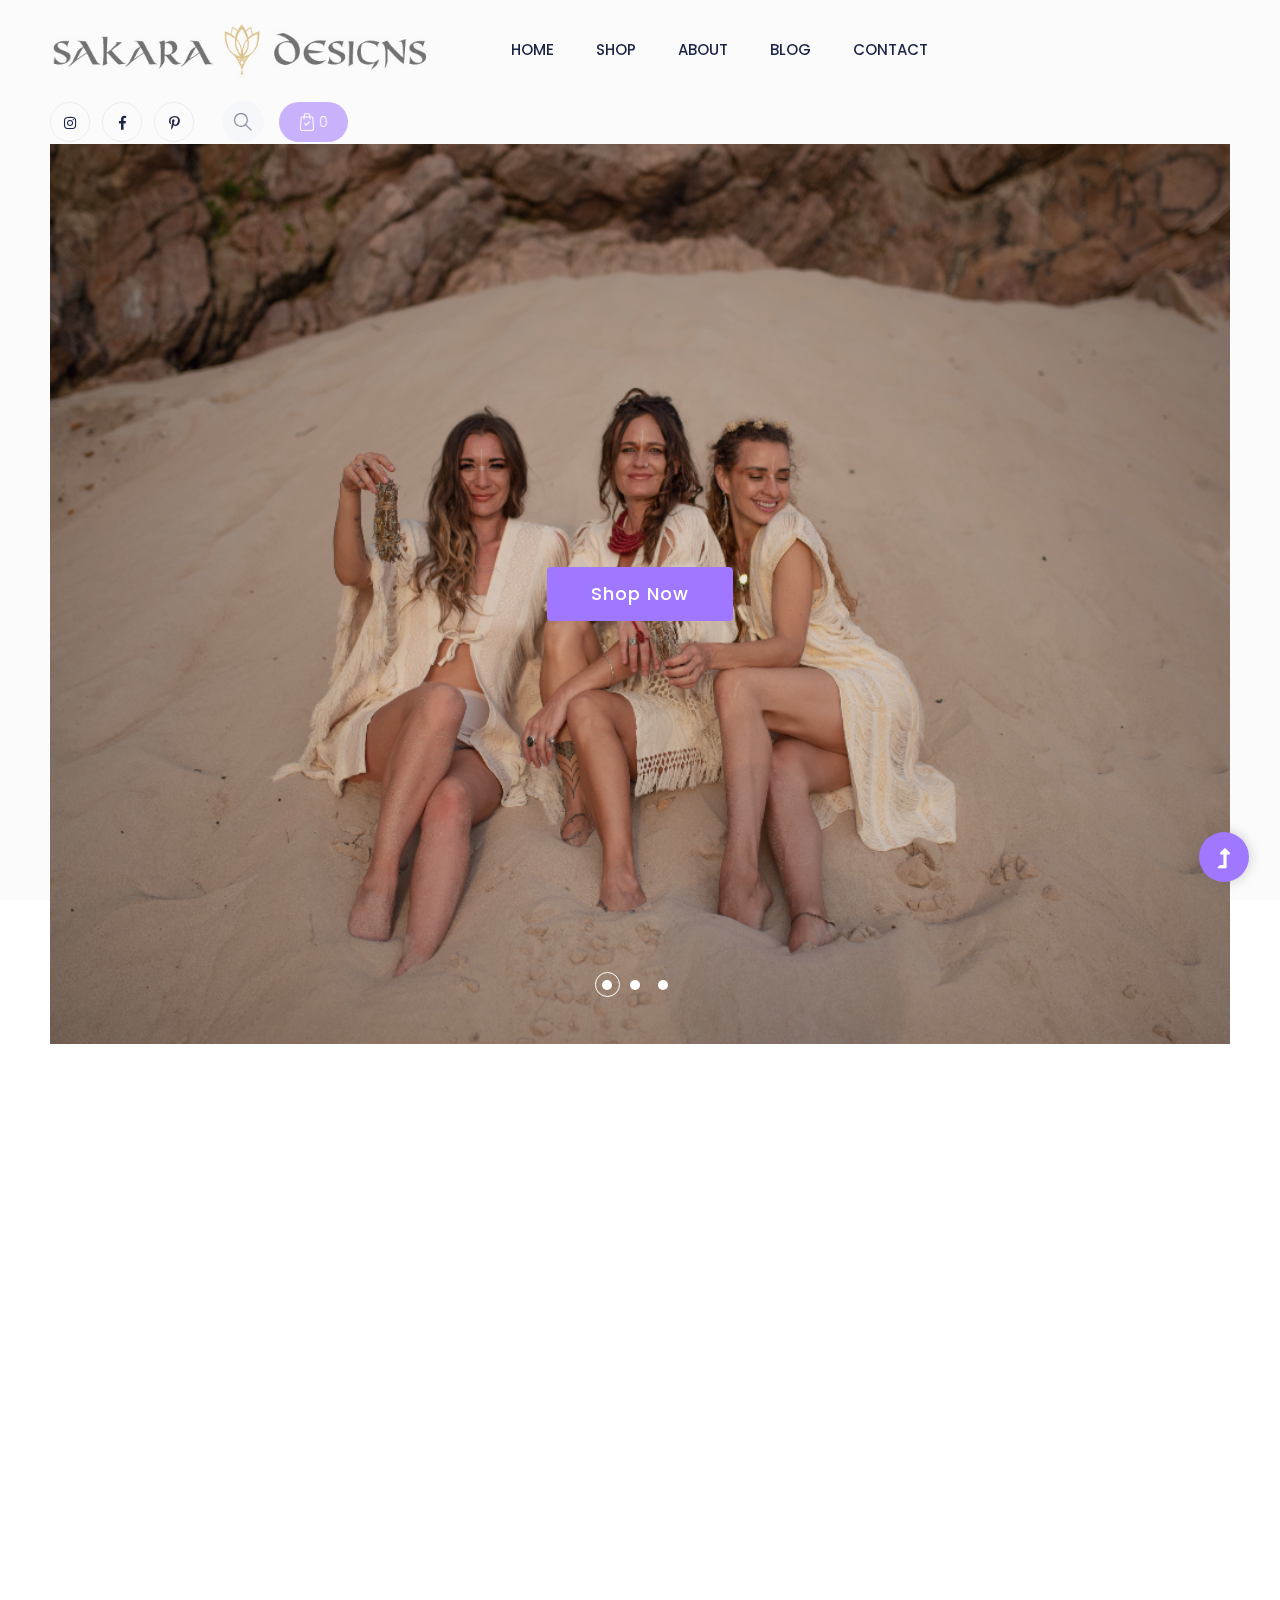
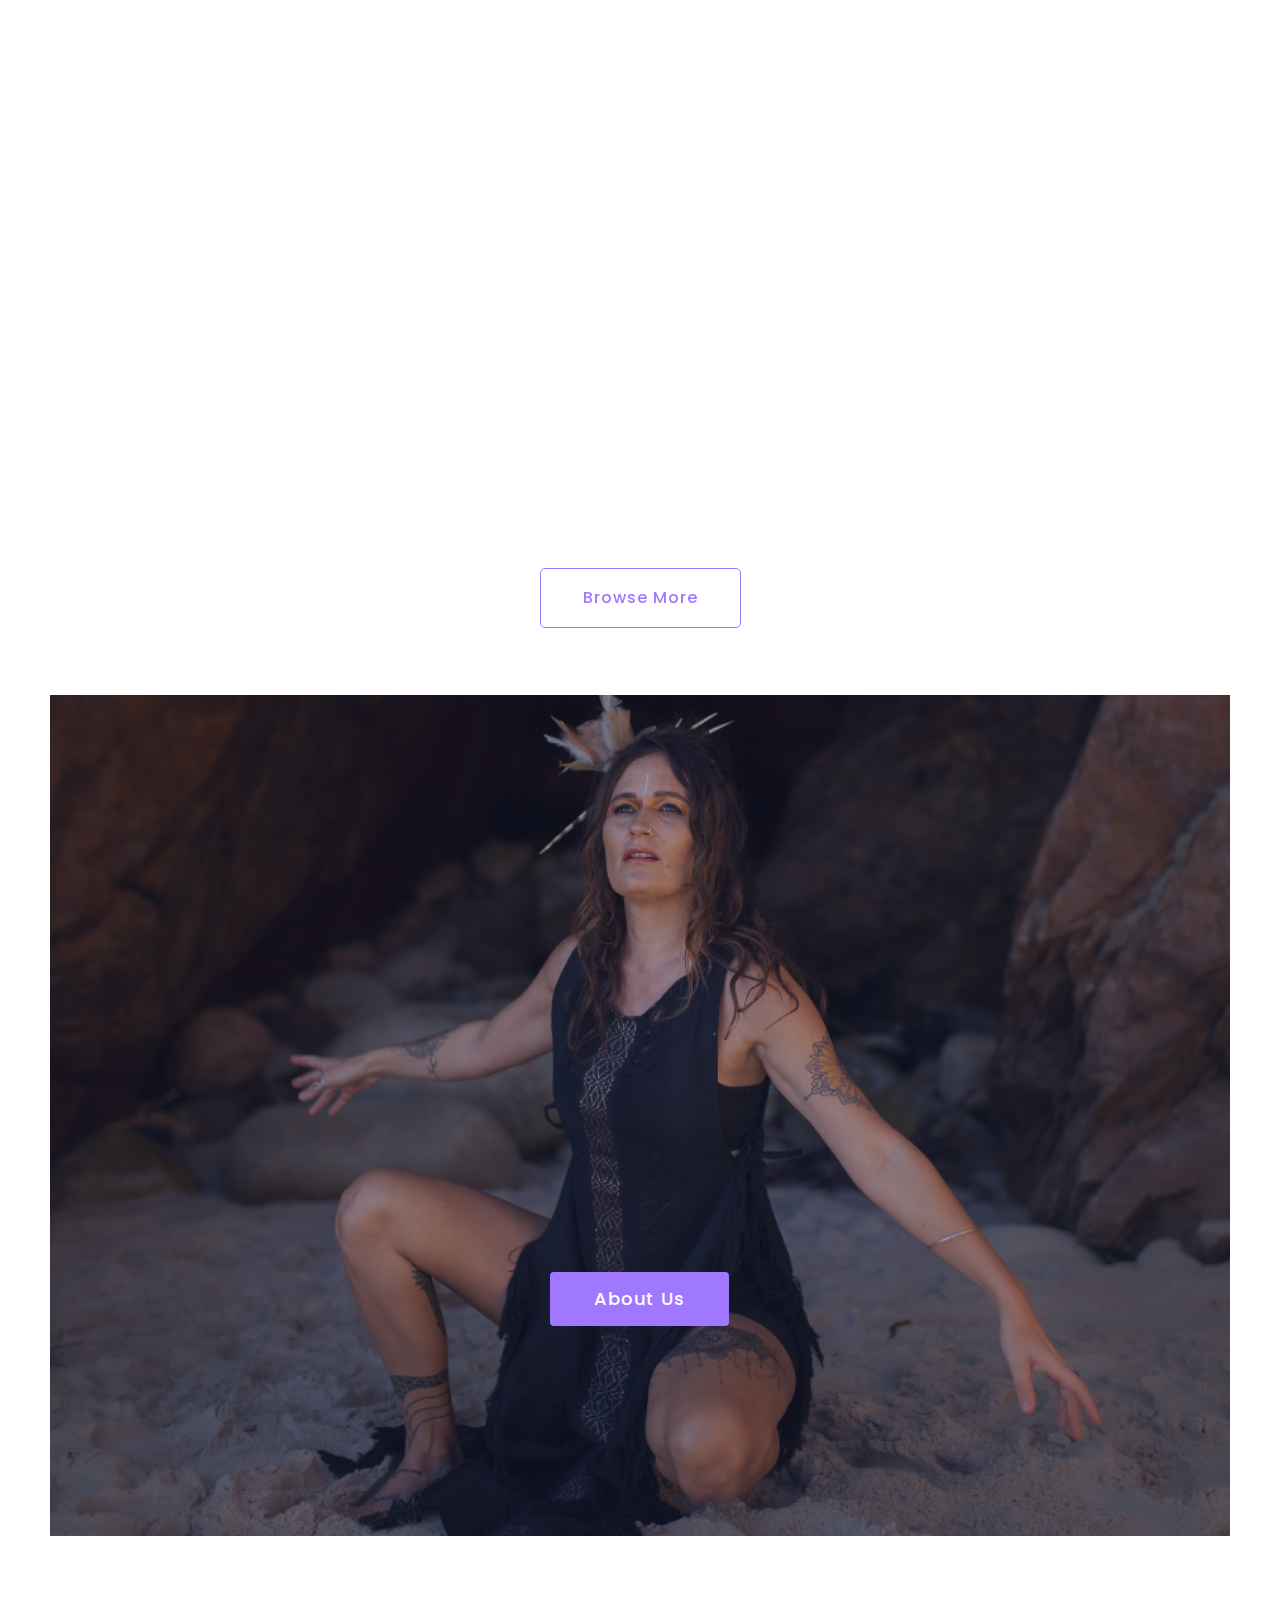
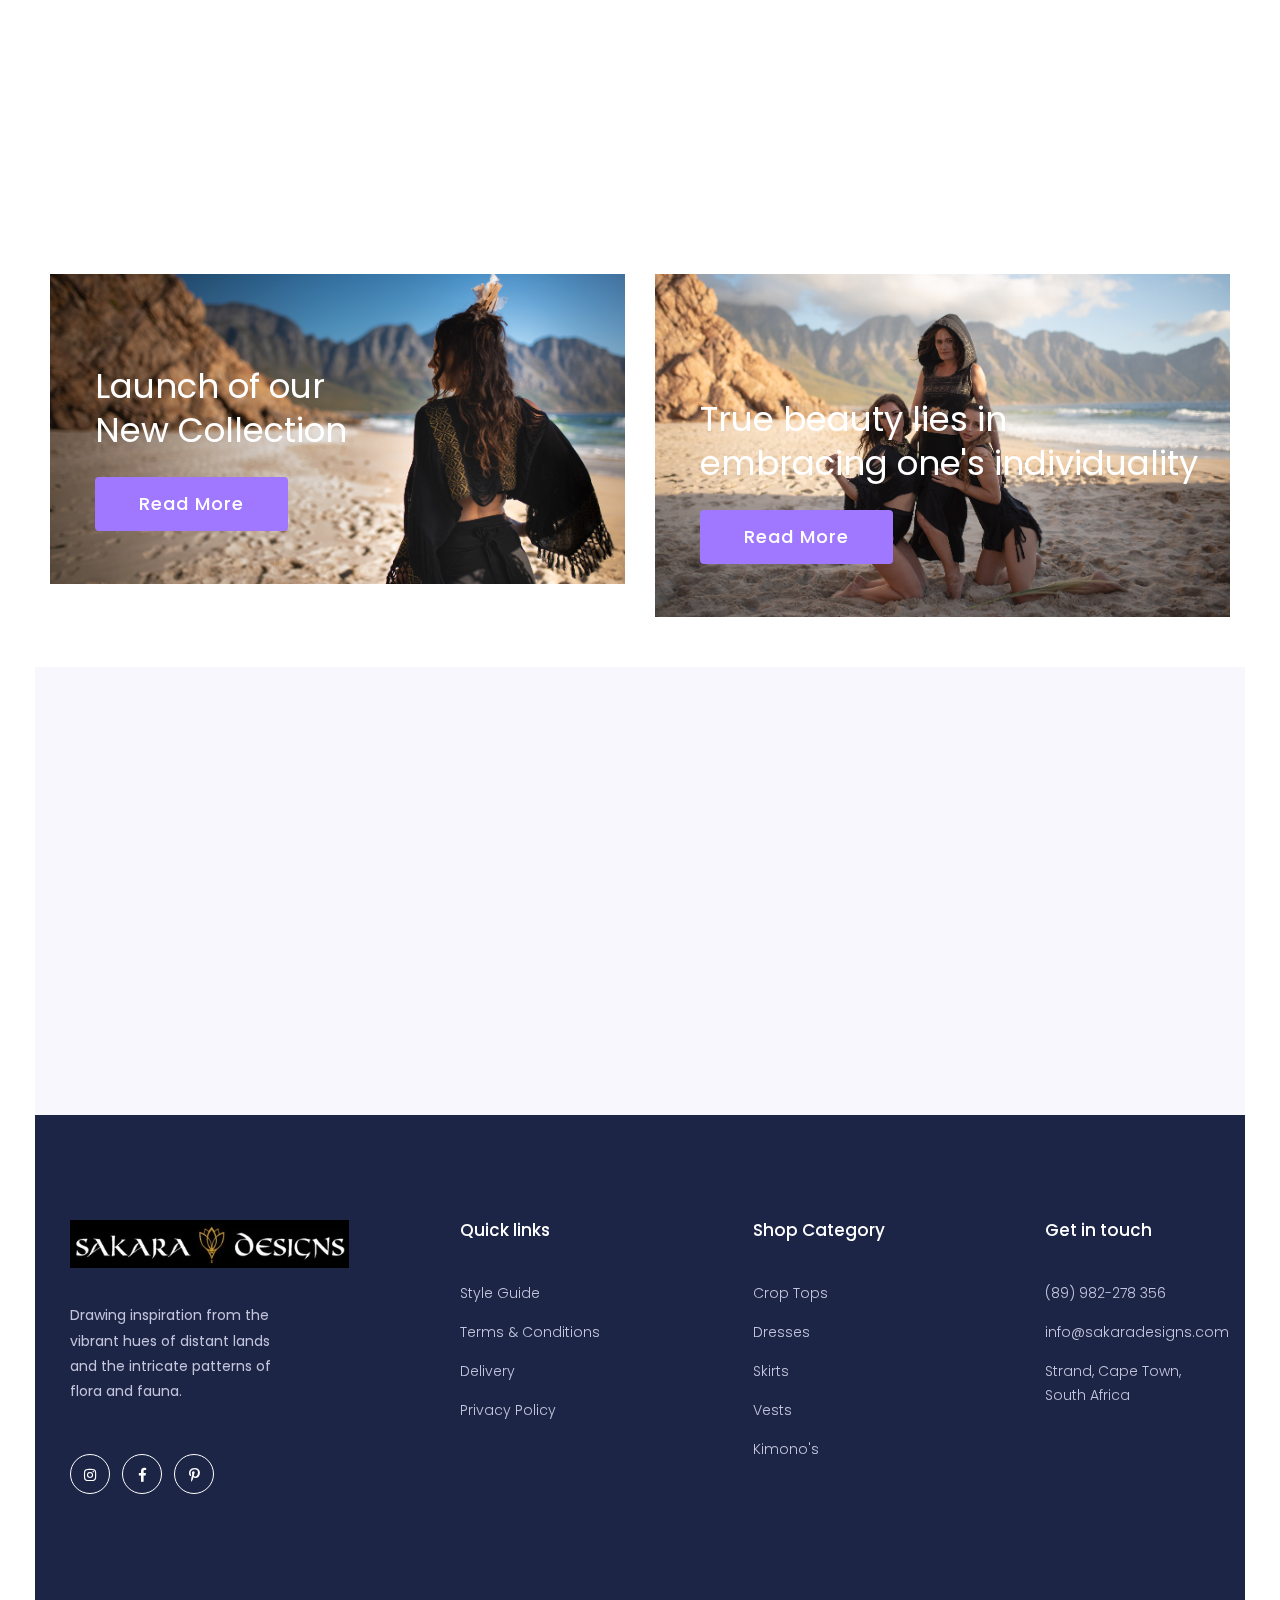
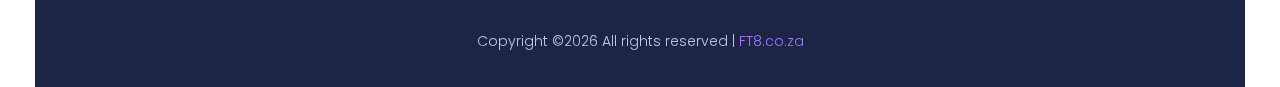
==== index.html @ 5fba24ee "Added content, added images and removed code not needed" ====
<!doctype html>
<html class="no-js" lang="zxx">
<head>
    <meta charset="utf-8">
    <meta http-equiv="x-ua-compatible" content="ie=edge">
    <title>Sakara Designs</title>
    <meta name="description" content="">
    <meta name="viewport" content="width=device-width, initial-scale=1">
    <link rel="manifest" href="site.webmanifest">
    <link rel="shortcut icon" type="image/x-icon" href="assets/img/favicon.png">

    <!-- CSS here -->
    <link rel="stylesheet" href="assets/css/bootstrap.min.css">
    <link rel="stylesheet" href="assets/css/owl.carousel.min.css">
    <link rel="stylesheet" href="assets/css/slicknav.css">
    <link rel="stylesheet" href="assets/css/flaticon.css">
    <link rel="stylesheet" href="assets/css/progressbar_barfiller.css">
    <link rel="stylesheet" href="assets/css/gijgo.css">
    <link rel="stylesheet" href="assets/css/animate.min.css">
    <link rel="stylesheet" href="assets/css/animated-headline.css">
    <link rel="stylesheet" href="assets/css/magnific-popup.css">
    <link rel="stylesheet" href="assets/css/fontawesome-all.min.css">
    <link rel="stylesheet" href="assets/css/themify-icons.css">
    <link rel="stylesheet" href="assets/css/slick.css">
    <link rel="stylesheet" href="assets/css/nice-select.css">
    <link rel="stylesheet" href="assets/css/style.css">
    
</head>
<body class="full-wrapper">
    <!-- ? Preloader Start -->
    <div id="preloader-active">
        <div class="preloader d-flex align-items-center justify-content-center">
            <div class="preloader-inner position-relative">
                <div class="preloader-circle"></div>
                <div class="preloader-img pere-text">
                    <img src="assets/img/favicon.png" alt="logo">
                </div>
            </div>
        </div>
    </div>
    <!-- Preloader Start-->
    <header>
        <!-- Header Start -->
        <div class="header-area ">
            <div class="main-header header-sticky">
                <div class="container-fluid">
                    <div class="menu-wrapper d-flex align-items-center justify-content-between">
                        <div class="header-left d-flex align-items-center">
                            <!-- Logo -->
                            <div class="logo">
                                <a href="index.html"><img src="assets/img/logo/logowhite2.png" alt="logo"></a>
                            </div>
                            <!-- Main-menu -->
                            <div class="main-menu  d-none d-lg-block">
                                <nav>
                                    <ul id="navigation">
                                        <li><a href="index.html">Home</a></li> 
                                        <li><a href="shop.html">shop</a></li>
                                        <li><a href="about.html">About</a></li>
                                        <li><a href="blog.html">Blog</a>
                                            <ul class="submenu">
                                                <li><a href="blog.html">Blog</a></li>
                                                <li><a href="blog_details.html">Blog Details</a></li>
                                                <li><a href="elements.html">Elements</a></li>
                                                <li><a href="product_details.html">Product Details</a></li>
                                            </ul>
                                        </li>
                                        <li><a href="contact.html">Contact</a></li>
                                    </ul>
                                </nav>
                            </div>   
                        </div>
                        <div class="header-right1 d-flex align-items-center">
                            <!-- Social -->
                            <div class="header-social d-none d-md-block">
                                <a href="#"><i class="fab fa-instagram"></i></a>
                                <a href="https://bit.ly/sai4ull"><i class="fab fa-facebook-f"></i></a>
                                <a href="#"><i class="fab fa-pinterest-p"></i></a>
                            </div>
                            <!-- Search Box -->
                            <div class="search d-none d-md-block">
                                <ul class="d-flex align-items-center">
                                    <li class="mr-15">
                                        <div class="nav-search search-switch">
                                            <i class="ti-search"></i>
                                        </div>
                                    </li>
                                    <li>
                                        <div class="card-stor">
                                            <img src="assets/img/gallery/card.svg" alt="">
                                            <span>0</span>
                                        </div>
                                    </li>
                                </ul>
                            </div>
                        </div>
                        <!-- Mobile Menu -->
                        <div class="col-12">
                            <div class="mobile_menu d-block d-lg-none"></div>
                        </div>
                    </div>
                </div>
            </div>
        </div>
        <!-- Header End -->
    </header>
    <!-- header end -->
    <main>
        <!--? Hero Area Start-->
        <div class="container-fluid">
            <div class="slider-area">
                <!-- Mobile Device Show Menu-->
                <div class="header-right2 d-flex align-items-center">
                    <!-- Social -->
                    <div class="header-social  d-block d-md-none">
                        <a href="#"><i class="fab fa-instagram"></i></a>
                        <a href="https://bit.ly/sai4ull"><i class="fab fa-facebook-f"></i></a>
                        <a href="#"><i class="fab fa-pinterest-p"></i></a>
                    </div>
                    <!-- Search Box -->
                    <div class="search d-block d-md-none" >
                        <ul class="d-flex align-items-center">
                            <li class="mr-15">
                                <div class="nav-search search-switch">
                                    <i class="ti-search"></i>
                                </div>
                            </li>
                            <li>
                                <div class="card-stor">
                                    <img src="assets/img/gallery/card.svg" alt="">
                                    <span>0</span>
                                </div>
                            </li>
                        </ul>
                    </div>
                </div>
                <!-- /End mobile  Menu-->

                <div class="slider-active dot-style">
                    <!-- Single -->
                    <div class="single-slider slider-bg1 hero-overly slider-height d-flex align-items-center">
                        <div class="container">
                            <div class="row justify-content-center">
                                <div class="col-xl-8 col-lg-9">
                                    <!-- Hero Caption -->
                                    <div class="hero__caption">
                                        <!--<h1>fashion<br>changing<br>always</h1>-->
                                        <a href="shop.html" class="btn">Shop Now</a>
                                    </div>
                                </div>
                            </div>
                        </div>
                    </div>
                    <!-- Single -->
                    <div class="single-slider slider-bg2 hero-overly slider-height d-flex align-items-center">
                        <div class="container">
                            <div class="row justify-content-center">
                                <div class="col-xl-8 col-lg-9">
                                    <!-- Hero Caption -->
                                    <div class="hero__caption">
                                        <h1>individuality<br>nature's beauty<br>identity</h1>
                                        <a href="shop.html" class="btn">Shop Now</a>
                                    </div>
                                </div>
                            </div>
                        </div>
                    </div>
                    <!-- Single -->
                    <div class="single-slider slider-bg3 hero-overly slider-height d-flex align-items-center">
                        <div class="container">
                            <div class="row justify-content-center">
                                <div class="col-xl-8 col-lg-9">
                                    <!-- Hero Caption -->
                                    <div class="hero__caption">
                                        <h1>individuality</h1>
                                        <a href="shop.html" class="btn">Shop Now</a>
                                    </div>
                                </div>
                            </div>
                        </div>
                    </div>
                </div>
            </div>
        </div>
        <!-- End Hero -->
        <!-- Section tittle New Collection -->
      <div class="row justify-content-center">
        <div class="col-xl-7 col-lg-8 col-md-10">
            <div class="section-tittle mb-60 text-center wow fadeInUp" data-wow-duration="2s" data-wow-delay=".2s">
                
                <h2 style="padding-top: 60px;">new<br>collection</h2>
                <p class="pera">
                  The newest collection features sustainable handwoven cotton created by the Zapotec culture, using a traditional method that dates back to 500 BC. It's a captivating process, almost like a graceful dance, as they step on the pedals to create different patterns, each carrying its own significance. Every thread is meticulously handwoven with love and passion, resulting in a stunning garment.
                </p>
               
            </div>
            
        </div>
    </div>
       
        <!--? Popular Items Start -->
        <div class="popular-items pt-50">
            <div class="container-fluid">
                <div class="row">
                    <div class="col-lg-3 col-md-6 col-sm-6">
                        <div class="single-popular-items mb-50 text-center wow fadeInUp" data-wow-duration="1s" data-wow-delay=".1s">
                            <div class="popular-img">
                                <img src="assets/img/popular/pop1.png" alt="dress">
                                <div class="img-cap">
                                    <span>Dresses</span>
                                </div>
                                <div class="favorit-items">
                                 <a href="shop.html" class="btn">Shop Now</a>
                             </div>
                         </div>
                     </div>
                 </div>
                 <div class="col-lg-3 col-md-6 col-sm-6">
                    <div class="single-popular-items mb-50 text-center wow fadeInUp" data-wow-duration="1s" data-wow-delay=".2s">
                        <div class="popular-img">
                            <img src="assets/img/popular/pop2.png" alt="kimono">
                            <div class="img-cap">
                                <span>Kimono's</span>
                            </div>
                            <div class="favorit-items">
                             <a href="shop.html" class="btn">Shop Now</a>
                         </div>
                     </div>
                 </div>
             </div>
             <div class="col-lg-3 col-md-6 col-sm-6">
                <div class="single-popular-items mb-50 text-center wow fadeInUp" data-wow-duration="1s" data-wow-delay=".4s">
                    <div class="popular-img">
                        <img src="assets/img/popular/pop3.png" alt="vests">
                        <div class="img-cap">
                            <span>Vests</span>
                        </div>
                        <div class="favorit-items">
                         <a href="shop.html" class="btn">Shop Now</a>
                     </div>
                 </div>
             </div>
         </div>
         <div class="col-lg-3 col-md-6 col-sm-6">
            <div class="single-popular-items mb-50 text-center wow fadeInUp" data-wow-duration="1s" data-wow-delay=".6s">
                <div class="popular-img">
                    <img src="assets/img/popular/pop4.png" alt="crop top">
                    <div class="img-cap">
                        <span>Crop Tops</span>
                    </div>
                    <div class="favorit-items">
                     <a href="shop.html" class="btn">Shop Now</a>
                 </div>
             </div>
         </div>
     </div>
 </div>
</div>
</div>
<!-- Popular Items End -->

<!-- Button -->
<div class="row justify-content-center" style="padding-bottom: 60px;">
    <div class="room-btn">
        <a href="catagori.html" class="border-btn">Browse More</a>
    </div>
</div>
</div>
</div>
<!--? New Arrival End -->
<!--? collection -->
<section class="collection section-bg2 section-padding30 section-over1 ml-15 mr-15" data-background="assets/img/gallery/section_bg01.png">
    <div class="container-fluid"></div>
    <div class="row justify-content-center">
        <div class="col-xl-7 col-lg-9">
            <div class="single-question text-center">
                <h2 class="wow fadeInUp" data-wow-duration="2s" data-wow-delay=".1s">true beauty lies in embracing one's individuality</h2>
                <a href="about.html" class="btn class="wow fadeInUp" data-wow-duration="2s" data-wow-delay=".4s">About Us</a>
            </div>
        </div>
    </div>
</div>
</section>
<!-- End collection -->
<!-- Section tittle Blog -->
<div class="row justify-content-center" style="padding-top: 60px;">
    <div class="col-xl-7 col-lg-8 col-md-10">
        <div class="section-tittle mb-60 text-center wow fadeInUp" data-wow-duration="2s" data-wow-delay=".2s">
            <h2>our<br>blog</h2>
        </div>
    </div>
</div>
<!--? Popular Locations Start 01-->
<div class="popular-product pt-50">
    <div class="container-fluid">
        <div class="row">
            <div class="col-lg-6 col-md-6 col-sm-12">
                <div class="single-product mb-50">
                    <div class="location-img">
                        <img src="assets/img/gallery/about1.png" alt="">
                    </div>
                    <div class="location-details">
                        <p><a href="product_details.html">Launch of our<br>  New Collection</a></p>
                        <a href="product_details.html" class="btn">Read More</a>
                    </div>
                </div>
            </div>
            <div class="col-lg-6 col-md-6 col-sm-12">
                <div class="single-product mb-50">
                    <div class="location-img">
                        <img src="assets/img/gallery/about2.png" alt="">
                    </div>
                    <div class="location-details">
                        <p><a href="product_details.html">True beauty lies in <br> embracing one's individuality</a></p>
                        <a href="product_details.html" class="btn">Read More</a>
                    </div>
                </div>
            </div>
        </div>
    </div>
</div>
<!-- Popular Locations End -->
<!--? Services Area Start -->
<div class="categories-area section-padding40 gray-bg">
    <div class="container-fluid">
        <div class="row">
            <div class="col-lg-3 col-md-6 col-sm-6">
                <div class="single-cat mb-50 wow fadeInUp" data-wow-duration="1s" data-wow-delay=".2s">
                    <div class="cat-icon">
                        <img src="assets/img/icon/services1.svg" alt="">
                    </div>
                    <div class="cat-cap">
                        <h5>Fast & Free Delivery</h5>
                        <p>Free delivery on all orders</p>
                    </div>
                </div>
            </div>
            <div class="col-lg-3 col-md-6 col-sm-6">
                <div class="single-cat mb-50 wow fadeInUp" data-wow-duration="1s" data-wow-delay=".2s">
                    <div class="cat-icon">
                        <img src="assets/img/icon/services2.svg" alt="">
                    </div>
                    <div class="cat-cap">
                        <h5>Fast & Free Delivery</h5>
                        <p>Free delivery on all orders</p>
                    </div>
                </div>
            </div>
            <div class="col-lg-3 col-md-6 col-sm-6">
                <div class="single-cat mb-30 wow fadeInUp" data-wow-duration="1s" data-wow-delay=".4s">
                    <div class="cat-icon">
                        <img src="assets/img/icon/services3.svg" alt="">
                    </div>
                    <div class="cat-cap">
                        <h5>Fast & Free Delivery</h5>
                        <p>Free delivery on all orders</p>
                    </div>
                </div>
            </div>
            <div class="col-lg-3 col-md-6 col-sm-6">
                <div class="single-cat wow fadeInUp" data-wow-duration="1s" data-wow-delay=".5s">
                    <div class="cat-icon">
                        <img src="assets/img/icon/services4.svg" alt="">
                    </div>
                    <div class="cat-cap">
                        <h5>Fast & Free Delivery</h5>
                        <p>Free delivery on all orders</p>
                    </div>
                </div>
            </div>
        </div>
    </div>
</div>
<!--? Services Area End -->
</main>
<footer>
    <!-- Footer Start-->
    <div class="footer-area footer-padding">
        <div class="container-fluid ">
            <div class="row d-flex justify-content-between">
                <div class="col-xl-3 col-lg-3 col-md-8 col-sm-8">
                 <div class="single-footer-caption mb-50">
                   <div class="single-footer-caption mb-30">
                      <!-- logo -->
                      <div class="footer-logo mb-35">
                       <a href="index.html"><img src="assets/img/logo/logoblack3.png" alt=""></a>
                   </div>
                   <div class="footer-tittle">
                       <div class="footer-pera">
                           <p>Drawing inspiration from the vibrant hues of distant lands and the intricate patterns of flora and fauna.</p>
                       </div>
                   </div>
                   <!-- social -->
                   <div class="footer-social">
                    <a href="#"><i class="fab fa-instagram"></i></a>
                    <a href="https://bit.ly/sai4ull"><i class="fab fa-facebook-f"></i></a>
                    <a href="#"><i class="fab fa-pinterest-p"></i></a>
                </div>
            </div>
        </div>
    </div>
    <div class="col-xl-2 col-lg-2 col-md-4 col-sm-4">
        <div class="single-footer-caption mb-50">
            <div class="footer-tittle">
                <h4>Quick links</h4>
                <ul>
                    <li><a href="#">Style Guide</a></li>
                    <li><a href="#">Terms & Conditions</a></li>
                    <li><a href="#">Delivery</a></li>
                    <li><a href="#">Privacy Policy</a></li>
                </ul>
            </div>
        </div>
    </div>
    <div class="col-xl-2 col-lg-2 col-md-4 col-sm-4">
        <div class="single-footer-caption mb-50">
            <div class="footer-tittle">
                <h4>Shop Category</h4>
                <ul>
                    <li><a href="#">Crop Tops</a></li>
                    <li><a href="#">Dresses</a></li>
                    <li><a href="#">Skirts</a></li>
                    <li><a href="#">Vests</a></li>
                    <li><a href="#">Kimono's</a></li>
                </ul>
            </div>
        </div>
    </div>
    <div class="col-xl-2 col-lg-3 col-md-4 col-sm-4">
        <div class="single-footer-caption mb-50">
            <div class="footer-tittle">
                <h4>Get in touch</h4>
                <ul>
                    <li><a href="#">(89) 982-278 356</a></li>
                    <li><a href="#">info@sakaradesigns.com</a></li>
                    <li><a href="#">Strand, Cape Town, South Africa</a></li>
                </ul>
            </div>
        </div>
    </div>
</div>
</div>
</div>
<!-- footer-bottom area -->
<div class="footer-bottom-area">
    <div class="container">
        <div class="footer-border">
           <div class="row d-flex align-items-center">
               <div class="col-xl-12 ">
                   <div class="footer-copy-right text-center">
                       <p><!-- Link back to Colorlib can't be removed. Template is licensed under CC BY 3.0. -->
                          Copyright &copy;<script>document.write(new Date().getFullYear());</script> All rights reserved | <a href="https://ft8.co.za" target="_blank">FT8.co.za</a>
                          <!-- Link back to Colorlib can't be removed. Template is licensed under CC BY 3.0. --></p>
                      </div>
                  </div>
              </div>
          </div>
      </div>
  </div>
  <!-- Footer End-->
</footer>
<!--? Search model Begin -->
<div class="search-model-box">
    <div class="h-100 d-flex align-items-center justify-content-center">
        <div class="search-close-btn">+</div>
        <form class="search-model-form">
            <input type="text" id="search-input" placeholder="Searching key.....">
        </form>
    </div>
</div>
<!-- Search model end -->
<!-- Scroll Up -->
<div id="back-top" >
    <a title="Go to Top" href="#"> <i class="fas fa-level-up-alt"></i></a>
</div>

<!-- JS here -->
<!-- Jquery, Popper, Bootstrap -->
<script src="./assets/js/vendor/modernizr-3.5.0.min.js"></script>
<script src="./assets/js/vendor/jquery-1.12.4.min.js"></script>
<script src="./assets/js/popper.min.js"></script>
<script src="./assets/js/bootstrap.min.js"></script>

<!-- Slick-slider , Owl-Carousel ,slick-nav -->
<script src="./assets/js/owl.carousel.min.js"></script>
<script src="./assets/js/slick.min.js"></script>
<script src="./assets/js/jquery.slicknav.min.js"></script>

<!-- One Page, Animated-HeadLin, Date Picker -->
<script src="./assets/js/wow.min.js"></script>
<script src="./assets/js/animated.headline.js"></script>
<script src="./assets/js/jquery.magnific-popup.js"></script>
<script src="./assets/js/gijgo.min.js"></script>

<!-- Nice-select, sticky,Progress -->
<script src="./assets/js/jquery.nice-select.min.js"></script>
<script src="./assets/js/jquery.sticky.js"></script>
<script src="./assets/js/jquery.barfiller.js"></script>

<!-- counter , waypoint,Hover Direction -->
<script src="./assets/js/jquery.counterup.min.js"></script>
<script src="./assets/js/waypoints.min.js"></script>
<script src="./assets/js/jquery.countdown.min.js"></script>
<script src="./assets/js/hover-direction-snake.min.js"></script>

<!-- contact js -->
<script src="./assets/js/contact.js"></script>
<script src="./assets/js/jquery.form.js"></script>
<script src="./assets/js/jquery.validate.min.js"></script>
<script src="./assets/js/mail-script.js"></script>
<script src="./assets/js/jquery.ajaxchimp.min.js"></script>

<!-- Jquery Plugins, main Jquery -->	
<script src="./assets/js/plugins.js"></script>
<script src="./assets/js/main.js"></script>

</body>
</html>
---- assets/css/flaticon.css ----
/*
  	Flaticon icon font: Flaticon
  	Creation date: 03/06/2020 12:20
  	*/

@font-face {
  font-family: "Flaticon";
  src: url("../fonts/Flaticon.eot");
  src: url("../fonts/Flaticon.eot?#iefix") format("embedded-opentype"),
       url("../fonts/Flaticon.woff2") format("woff2"),
       url("../fonts/Flaticon.woff") format("woff"),
       url("../fonts/Flaticon.ttf") format("truetype"),
       url("../fonts/Flaticon.svg#Flaticon") format("svg");
  font-weight: normal;
  font-style: normal;
}

@media screen and (-webkit-min-device-pixel-ratio:0) {
  @font-face {
    font-family: "Flaticon";
    src: url("../fonts/Flaticon.svg#Flaticon") format("svg");
  }
}

[class^="flaticon-"]:before, [class*=" flaticon-"]:before,
[class^="flaticon-"]:after, [class*=" flaticon-"]:after {   
  font-family: Flaticon;
font-style: normal;
}

.flaticon-null:before { content: "\f100"; }
.flaticon-null-1:before { content: "\f101"; }
.flaticon-null-2:before { content: "\f102"; }
.flaticon-null-3:before { content: "\f103"; }
---- assets/css/progressbar_barfiller.css ----
/* Custom Code skills */
.single-skill{
  display: flex;
}

.single-skill span {
	color: #79838b;
	font-size: 13px;
	font-weight: 300;
	letter-spacing: 0;
	margin-bottom: 14px;
	display: block;
}
.single-skill .bar-progress {
	width: 100%;
}
.single-skill .bar-title {
  width: 20%;
  margin-bottom: 19px;
}

.skills-content {
  padding-top: 200px;
  padding-left: 70px;
}

.skills-shape-bg {
  height: 651px;
  width: 868px;
  position: absolute;
  content: "";
  border: 2px solid #4d4d4d;
  left: 40%;
  top: 255px;
}

.skills-shape-bg::before {
  position: absolute;
  content: "";
  height: 465px;
  width: 300px;
  border: 2px solid #4d4d4d;
  left: -35%;
  top: 50%;
  transform: translateY(-50%);
  border-right: 0;
}



/* Default */
.barfiller {
	width: 100%;
	height: 10px;
	background: #f6f9fc;
  position: relative;
  border-radius: 5px;
}

.barfiller .fill {
  display: block;
  position: relative;
  width: 0px;
  height: 100%;
  background: #333;
  z-index: 1;
  border-radius: 5px;
}

.barfiller .tipWrap { display: none; }

.barfiller .tip {
  margin-top: -28px;
  padding: 2px 4px;
  font-size: 16px;
  color: #09cc7f;
  left: 0px;
  position: absolute;
  z-index: 2;
  background: transparent;
  font-weight: 800;
}

.barfiller .tip:after {
  border: solid;
  border-color: rgba(0,0,0,.8) transparent;
  border-width: 6px 6px 0 6px;
  content: "";
  display: block;
  position: absolute;
  left: 9px;
  top: 100%;
  z-index: 9;
  display: none;
  
}
---- assets/css/gijgo.css ----
.gj-button {
    background-color: #f5f5f5;
    border: 1px solid #ddd;
    color: #000;
    border-radius: 3px;
    padding: 6px 10px;
    cursor: pointer;
}

.gj-unselectable {
    -webkit-touch-callout: none;
    -webkit-user-select: none;
    -khtml-user-select: none;
    -moz-user-select: none;
    -ms-user-select: none;
    user-select: none;
}

.gj-row {
    display: -webkit-box;
    display: -ms-flexbox;
    display: flex;
    -ms-flex-wrap: wrap;
    flex-wrap: wrap;
}

.gj-margin-left-5 {
    margin-left: 5px;
}

.gj-margin-left-10 {
    margin-left: 10px;
}

.gj-width-full {
    width: 100%;
}

.gj-cursor-pointer {
    cursor: pointer;
}

.gj-text-align-center {
    text-align: center;
}

.gj-font-size-16 {
    font-size: 16px;
}

.gj-hidden {
    display: none;
}

/** Material Design */
.gj-button-md {
    background: 0 0;
    border: none;
    border-radius: 2px;
    color: rgba(0, 0, 0, 0.87);
    position: relative;
    height: 36px;
    margin: 0;
    min-width: 64px;
    padding: 0 16px;
    display: inline-block;
    font-family: "Roboto","Helvetica","Arial",sans-serif;
    font-size: 1rem;
    font-weight: 500;
    text-transform: uppercase;
    letter-spacing: 0;
    overflow: hidden;
    will-change: box-shadow;
    transition: box-shadow .2s cubic-bezier(.4,0,1,1),background-color .2s cubic-bezier(.4,0,.2,1),color .2s cubic-bezier(.4,0,.2,1);
    outline: none;
    cursor: pointer;
    text-decoration: none;
    text-align: center;
    line-height: 36px;
    vertical-align: middle;
    overflow: hidden;
    -webkit-user-select: none;
    -moz-user-select: none;
    -ms-user-select: none;
    user-select: none;
}

.gj-button-md:hover {
    background-color: rgba(158,158,158,.2);
}

.gj-button-md:disabled {
    color: rgba(0,0,0,.26);
    background: 0 0;
}

.gj-button-md .material-icons,
.gj-button-md .gj-icon {
    vertical-align: middle;
    /*font-size: 1.3rem;
    margin-right: 4px;*/
}

.gj-button-md.gj-button-md-icon {
    width: 24px;
    height: 31px;
    min-width: 24px;
    padding: 0px;
    display: table;
}

.gj-button-md.gj-button-md-icon .material-icons,
.gj-button-md.gj-button-md-icon .gj-icon {
    display: table-cell;
    margin-right: 0px;
    width: 24px;
    height: 24px;
}

.gj-button-md.active {
    background-color: rgba(158,158,158,.4);
}

.gj-button-md-group {
    position: relative;
    display: inline-block;
    vertical-align: middle;
}
.gj-textbox-md {
	/* border: none; */
	/* border-bottom: 1px solid rgba(0,0,0,.42); */
	display: block;
	font-family: "Helvetica","Arial",sans-serif;
	font-size: 16px;
	line-height: 16px;
	/* padding: 4px 0px; */
	margin: 0;
	/* width: 100%; */
	background: 0 0;
	/* text-align: ; */
	color: rgba(0,0,0,.87);
	padding-left: 44px;
	border: 1px solid #dca73a;
	/* padding: 15px 15px; */
	/* text-align: center; */
	width: 177px;
	height: 55px;
	border-radius: 5px;
}
.gj-textbox-md:focus,
.gj-textbox-md:active {
    /* border-bottom: 2px solid rgba(0,0,0,.42); */
    outline: none;
}

.gj-textbox-md::placeholder {
    color: #8e8e8e;
}

.gj-textbox-md:-ms-input-placeholder {
    color: #8e8e8e;
}

.gj-textbox-md::-ms-input-placeholder {
    color: #8e8e8e;
}

.gj-md-spacer-24 {
    min-width: 24px;
    width: 24px;
    display: inline-block;
}

.gj-md-spacer-32 {
    min-width: 32px;
    width: 32px;
    display: inline-block;
}

.gj-modal {
    position: fixed;
    top: 0;
    right: 0;
    bottom: 0;
    left: 0;
    z-index: 1203;
    display: none;
    overflow: hidden;
    -webkit-overflow-scrolling: touch;
    outline: 0;
    background-color: rgba(0, 0, 0, 0.54118);
    transition: 200ms ease opacity;
    will-change: opacity;
}

/* List */
ul.gj-list li [data-role="wrapper"] {
    display: table;
    width: 100%;
}

ul.gj-list li [data-role="checkbox"] {
    display: table-cell;
    vertical-align:middle;
    text-align:center;
}

ul.gj-list li [data-role="image"] {
    display: table-cell;
    vertical-align:middle;
    text-align:center;
}

ul.gj-list li [data-role="display"] {
    display: table-cell;
    vertical-align:middle;
    cursor: pointer;
}

ul.gj-list li [data-role="display"]:empty:before {
  content: "\200b"; /* unicode zero width space character */
}

/* List - Bootstrap */
ul.gj-list-bootstrap {
    padding-left: 0px;
    margin-bottom: 0px;
}

ul.gj-list-bootstrap li {
    padding: 0px;
}

ul.gj-list-bootstrap li [data-role="wrapper"] {
    padding: 0px 10px;
}

ul.gj-list-bootstrap li [data-role="checkbox"] {
    width: 24px;
    padding: 3px;
}

ul.gj-list-bootstrap li [data-role="image"] {
    width: 24px;
    height: 24px;
}

ul.gj-list-bootstrap li [data-role="display"] {
    padding: 8px 0px 8px 4px;
}

.list-group-item.active ul li, .list-group-item.active:focus ul li, .list-group-item.active:hover ul li {
    text-shadow: none;
    color:initial;
}

/* List - Material Design */
ul.gj-list-md {
    padding: 0px;
    list-style: none;
    list-style-type: none;
    line-height: 24px;
    letter-spacing: 0;
    color: #616161; /* Gray 700 */
}

ul.gj-list-md li {
    display: list-item;
    list-style-type: none;
    padding: 0px;
    min-height: unset;
    box-sizing: border-box;
    align-items: center;
    cursor: default;
    overflow: hidden;

    font-family: "Roboto","Helvetica","Arial",sans-serif;
    font-size: 16px;
    font-weight: 400;
    letter-spacing: .04em;
    line-height: 1;
    
    -webkit-flex-direction: row;
    -ms-flex-direction: row;
    flex-direction: row;
    -webkit-flex-wrap: nowrap;
    -ms-flex-wrap: nowrap;
    flex-wrap: nowrap;
}

ul.gj-list-md li [data-role="checkbox"] {
    height: 24px;
    width: 24px;
}

ul.gj-list-md li [data-role="image"] {
    height: 24px;
    width: 24px;
}

ul.gj-list-md li [data-role="display"] {
    padding: 8px 0px 8px 5px;
    order: 0;
    flex-grow: 2;
    text-decoration: none;
    box-sizing: border-box;
    align-items: center;
    text-align: left;
    color: rgba(0,0,0,.87);
}

ul.gj-list-md li.disabled>[data-role="wrapper"]>[data-role="display"] {
    color: #9E9E9E; /* Gray 500 */
}

.gj-list-md-active {
    background: #e0e0e0;
    color: #3f51b5;
}


/* Picker */
.gj-picker {
    position: absolute;
    z-index: 1203;
    background-color: #fff;
}

.gj-picker .selected {
    color: #fff;
}

/* Material Design */
.gj-picker-md {
    font-family: "Roboto","Helvetica","Arial",sans-serif;
    font-size: 16px;
    font-weight: 400;
    letter-spacing: .04em;
    line-height: 1;
    color: rgba(0,0,0,.87);
    border: 1px solid #E0E0E0;
}

.gj-modal .gj-picker-md {
    border: 0px;
}

.gj-picker-md [role="header"] {
    color: rgba(255, 255, 255, 0.54);
    display: flex;
    background: #2196f3;
    align-items: baseline;
    user-select: none;
    justify-content: center;
}

.gj-picker-md [role="footer"] {
    float: right;
    padding: 10px;
}

.gj-picker-md [role="footer"] button.gj-button-md {
    color: #2196f3;
    font-weight: bold;
    font-size: 13px;
}

/* Bootstrap */
.gj-picker-bootstrap {
    border-radius: 4px;
    border: 1px solid #E0E0E0;
}

.gj-picker-bootstrap .selected {
    color: #888;
}

.gj-picker-bootstrap [role="header"] {
    background: #eee;
    color: #AAA;
}
@font-face {
    font-family: 'gijgo-material';
    src: url('../fonts/gijgo-material.eot?235541');
    src: url('../fonts/gijgo-material.eot?235541#iefix') format('embedded-opentype'), url('../fonts/gijgo-material.ttf?235541') format('truetype'), url('../fonts/gijgo-material.woff?235541') format('woff'), url('../fonts/gijgo-material.svg?235541#gijgo-material') format('svg');
    font-weight: normal;
    font-style: normal;
}

.gj-icon {
    /* use !important to prevent issues with browser extensions that change fonts */
    font-family: 'gijgo-material' !important;
    font-size: 24px;
    speak: none;
    font-style: normal;
    font-weight: normal;
    font-variant: normal;
    text-transform: none;
    line-height: 1;
    /* Enable Ligatures ================ */
    letter-spacing: 0;
    -webkit-font-feature-settings: "liga";
    -moz-font-feature-settings: "liga=1";
    -moz-font-feature-settings: "liga";
    -ms-font-feature-settings: "liga" 1;
    font-feature-settings: "liga";
    -webkit-font-variant-ligatures: discretionary-ligatures;
    font-variant-ligatures: discretionary-ligatures;
    /* Better Font Rendering =========== */
    -webkit-font-smoothing: antialiased;
    -moz-osx-font-smoothing: grayscale;
}

.gj-icon.undo:before {
    content: "\e900";
}

.gj-icon.vertical-align-top:before {
    content: "\e901";
}

.gj-icon.vertical-align-center:before {
    content: "\e902";
}

.gj-icon.vertical-align-bottom:before {
    content: "\e903";
}

.gj-icon.arrow-dropup:before {
    content: "\e904";
}

.gj-icon.clock:before {
    content: "\e905";
}

.gj-icon.refresh:before {
    content: "\e906";
}

.gj-icon.last-page:before {
    content: "\e907";
}

.gj-icon.first-page:before {
    content: "\e908";
}

.gj-icon.cancel:before {
    content: "\e909";
}

.gj-icon.clear:before {
    content: "\e90a";
}

.gj-icon.check-circle:before {
    content: "\e90b";
}

.gj-icon.delete:before {
    content: "\e90c";
}

.gj-icon.arrow-upward:before {
    content: "\e90d";
}

.gj-icon.arrow-forward:before {
    content: "\e90e";
}

.gj-icon.arrow-downward:before {
    content: "\e90f";
}

.gj-icon.arrow-back:before {
    content: "\e910";
}

.gj-icon.list-numbered:before {
    content: "\e911";
}

.gj-icon.list-bulleted:before {
    content: "\e912";
}

.gj-icon.indent-increase:before {
    content: "\e913";
}

.gj-icon.indent-decrease:before {
    content: "\e914";
}

.gj-icon.redo:before {
    content: "\e915";
}

.gj-icon.align-right:before {
    content: "\e916";
}

.gj-icon.align-left:before {
    content: "\e917";
}

.gj-icon.align-justify:before {
    content: "\e918";
}

.gj-icon.align-center:before {
    content: "\e919";
}

.gj-icon.strikethrough:before {
    content: "\e91a";
}

.gj-icon.italic:before {
    content: "\e91b";
}

.gj-icon.underlined:before {
    content: "\e91c";
}

.gj-icon.bold:before {
    content: "\e91d";
}

.gj-icon.arrow-dropdown:before {
    content: "\e91e";
}

.gj-icon.done:before {
    content: "\e91f";
}

.gj-icon.pencil:before {
    content: "\e920";
}

.gj-icon.minus:before {
    content: "\e921";
}

.gj-icon.plus:before {
    content: "\e922";
}

.gj-icon.chevron-up:before {
    content: "\e923";
}

.gj-icon.chevron-right:before {
    content: "\e924";
}

.gj-icon.chevron-down:before {
    content: "\e925";
}

.gj-icon.chevron-left:before {
    content: "\e926";
}

.gj-icon.event:before {
    content: "\e927";
}
.gj-draggable {
    cursor: move;
}
.gj-resizable-handle {
    position: absolute;
    font-size: 0.1px;
    display: block;
    -ms-touch-action: none;
    touch-action: none;
    z-index: 1203;
}

.gj-resizable-n {
    cursor: n-resize;
    height: 7px;
    width: 100%;
    top: -5px;
    left: 0;
}
.gj-resizable-e {
    cursor: e-resize;
    width: 7px;
    right: -5px;
    top: 0;
    height: 100%;
}
.gj-resizable-s {
    cursor: s-resize;
    height: 7px;
    width: 100%;
    bottom: -5px;
    left: 0;
}
.gj-resizable-w {
	cursor: w-resize;
	width: 7px;
	left: -5px;
	top: 0;
	height: 100%;
}
.gj-resizable-se {
	cursor: se-resize;
	width: 12px;
	height: 12px;
	right: 1px;
	bottom: 1px;
}
.gj-resizable-sw {
	cursor: sw-resize;
	width: 9px;
	height: 9px;
	left: -5px;
	bottom: -5px;
}
.gj-resizable-nw {
	cursor: nw-resize;
	width: 9px;
	height: 9px;
	left: -5px;
	top: -5px;
}
.gj-resizable-ne {
	cursor: ne-resize;
	width: 9px;
	height: 9px;
	right: -5px;
	top: -5px;
}

.gj-dialog-footer {
    position: absolute;
    bottom: 0px;
    width: 100%;
    margin-top: 0px;
}

.gj-dialog-scrollable [data-role="body"] {
    overflow-x: hidden;
    overflow-y: scroll;
}

/** Bootstrap 3 **/
.gj-dialog-bootstrap {
    overflow: hidden;
    z-index: 1202;
}

.gj-dialog-bootstrap [data-role="title"] {
    display: inline;
}
.gj-dialog-bootstrap [data-role="close"] {
    line-height: 1.42857143;
}

/** Bootstrap 4 **/
.gj-dialog-bootstrap4 {
    overflow: hidden;
    z-index: 1202;
}

.gj-dialog-bootstrap4 [data-role="title"] {
    display: inline;
}
.gj-dialog-bootstrap4 [data-role="close"] {
    line-height: 1.5;
}

/** Material Design **/
.gj-dialog-md {
    background-color: #FFF;
    overflow: hidden;
    border: none;
    box-shadow: 0 11px 15px -7px rgba(0,0,0,.2), 0 24px 38px 3px rgba(0,0,0,.14), 0 9px 46px 8px rgba(0,0,0,.12);
    box-sizing: border-box;
    position: relative;
    display: -webkit-box;
    display: -webkit-flex;
    display: -ms-flexbox;
    display: flex;
    -webkit-box-orient: vertical;
    -webkit-box-direction: normal;
    -webkit-flex-direction: column;
    -ms-flex-direction: column;
    flex-direction: column;
    -webkit-background-clip: padding-box;
    background-clip: padding-box;
    outline: 0;
    z-index: 1202;
}

.gj-dialog-md-header {
    padding: 24px 24px 0px 24px;
    font-family: "Roboto","Helvetica","Arial",sans-serif;
}

.gj-dialog-md-title {
    margin: 0;
    font-weight: 400;
    display: inline;
    line-height: 28px;
    font-size: 20px;
}

.gj-dialog-md-close {
    -webkit-appearance: none;
    padding: 0;
    cursor: pointer;
    background: 0 0;
    border: 0;
    float: right;
    line-height: 28px;
    font-size: 28px;
}

.gj-dialog-md-body {
    padding: 20px 24px 24px 24px;
    color: rgba(0,0,0,.54);
    font-family: "Helvetica","Arial",sans-serif;
    font-size: 14px;
    font-weight: 400;
    line-height: 20px;
}

.gj-dialog-md-footer {
    padding: 8px 8px 8px 24px;
    display: -webkit-flex;
    display: -ms-flexbox;
    display: flex;
    -webkit-flex-direction: row-reverse;
    -ms-flex-direction: row-reverse;
    flex-direction: row-reverse;
    -webkit-flex-wrap: wrap;
    -ms-flex-wrap: wrap;
    flex-wrap: wrap;

    box-sizing: border-box;
}

.gj-dialog-md-footer>*:first-child {
    margin-right: 0;
}

.gj-dialog-md-footer>* {
    margin-right: 8px;
    height: 36px;
}
DIV.gj-grid-wrapper {
    margin: auto;
    position: relative;
    clear:both;
    z-index: 1;
}

TABLE.gj-grid {
    margin: auto;    
    border-collapse: collapse;
    width: 100%;
    table-layout: fixed;
}

TABLE.gj-grid THEAD TH [data-role="selectAll"] {
    margin: auto;
}

TABLE.gj-grid THEAD TH [data-role="title"] {
    display: inline-block;
}

TABLE.gj-grid THEAD TH [data-role="sorticon"] {
    display: inline-block;
}

TABLE.gj-grid THEAD TH {
    overflow: hidden;
    text-overflow: ellipsis;
}

TABLE.gj-grid.autogrow-header-row THEAD TH {
    overflow: auto;
    text-overflow: initial;
    white-space: pre-wrap;
    -ms-word-break: break-word;
    word-break: break-word;
}

TABLE.gj-grid > tbody > tr > td {
    overflow: hidden;
    position: relative;
}

table.gj-grid tbody div[data-role="display"] {
    vertical-align: middle;
    text-indent: 0;
    white-space: pre-wrap;
    -ms-word-break: break-word;
    word-break: break-word;
}

table.gj-grid.fixed-body-rows tbody div[data-role="display"] {
    overflow: hidden;
    text-overflow: ellipsis;
    white-space: nowrap;
    -ms-word-break: initial;
    word-break: initial;
}

table.gj-grid tfoot DIV[data-role="display"] {
    vertical-align: middle;
    text-indent: 0;
    display: flex;
}

TABLE.gj-grid .fa {
    padding: 2px;
}

TABLE.gj-grid > tbody > tr > td > div {
    padding: 2px;
    overflow: hidden;
}

DIV.gj-grid-wrapper DIV.gj-grid-loading-cover
{
    background: #BBBBBB;
    opacity: 0.5;
    position: absolute;
    vertical-align: middle;
}

DIV.gj-grid-wrapper DIV.gj-grid-loading-text
{
    position: absolute;
    font-weight: bold;
}

/* Bootstrap Theme */
table.gj-grid-bootstrap thead th {
    background-color: #f5f5f5;
    vertical-align:middle;
}

table.gj-grid-bootstrap thead th [data-role="sorticon"] {
    margin-left: 5px;
}

table.gj-grid-bootstrap thead th [data-role="sorticon"] i.gj-icon,
table.gj-grid-bootstrap thead th [data-role="sorticon"] i.material-icons {
    position: absolute;
    font-size: 20px;
    top: 15px;
}

table.gj-grid-bootstrap tbody tr td div[data-role="display"] {
    padding: 0px;
}

.gj-grid-bootstrap-4 .gj-checkbox-bootstrap {
    display: inline-block;
    padding-top: 2px;
}

.gj-grid-bootstrap-4 tbody tr.active {
    background-color: rgba(0,0,0,.075);
}

/* Material Design Theme */
.gj-grid-md {
    position: relative;
    border: 1px solid #e0e0e0;
    border-collapse: collapse;
    white-space: nowrap;
    font-size: 13px;
    font-family: "Roboto","Helvetica","Arial",sans-serif;
    background-color: #fff;
}

.gj-grid-md td:first-of-type, .gj-grid-md th:first-of-type {
    padding-left: 24px;
}

.gj-grid-md th {
    position: relative;
    vertical-align: bottom;
    font-weight: 700;
    line-height: 31px;
    letter-spacing: 0;
    height: 56px;
    font-size: 12px;
    color: rgba(0,0,0,.54);
    padding-bottom: 8px;
    box-sizing: border-box;
    padding: 12px 18px;
    text-align: right;
}

.gj-grid-md td {
    position: relative;
    height: 48px;
    border-top: 1px solid #e0e0e0;
    border-bottom: 1px solid #e0e0e0;
    padding: 12px 18px;
    box-sizing: border-box;
    text-align: left;
    color: rgba(0,0,0,.87);
}

.gj-grid-md tbody tr {
    position: relative;
    height: 48px;
    transition-duration: .28s;
    transition-timing-function: cubic-bezier(.4,0,.2,1);
    transition-property: background-color;
}

.gj-grid-md tbody tr:hover {
    background-color: #EEEEEE; /* Gray 200 */
}

.gj-grid-md tbody tr.gj-grid-md-select {
    background-color: #F5F5F5; /* Grey 100 */
}


table.gj-grid-md thead th [data-role="sorticon"] {
    margin-left: 5px;
}

table.gj-grid-md thead th [data-role="sorticon"] i.gj-icon,
table.gj-grid-md thead th [data-role="sorticon"] i.material-icons {
    position: absolute;
    font-size: 16px;
    top: 19px;
}

table.gj-grid-md thead th.gj-grid-select-all {
    padding-bottom: 3px;
}
/* Hide all prioritized columns by default */
@media only all {
	th.display-1120,
	td.display-1120,
	th.display-960,
	td.display-960,
	th.display-800,
	td.display-800,
	th.display-640,
	td.display-640,
	th.display-480,
	td.display-480,
	th.display-320,
	td.display-320 {
		display: none;
	}
}

/* Show at 320px (20em x 16px) */
@media screen and (min-width: 20em) {
	TABLE.gj-grid-bootstrap th.display-320,
	TABLE.gj-grid-bootstrap td.display-320 {
		display: table-cell;
	}
}
/* Show at 480px (30em x 16px) */
@media screen and (min-width: 30em) {
	TABLE.gj-grid-bootstrap th.display-480,
	TABLE.gj-grid-bootstrap td.display-480 {
		display: table-cell;
	}
}
/* Show at 640px (40em x 16px) */
@media screen and (min-width: 40em) {
	TABLE.gj-grid-bootstrap th.display-640,
	TABLE.gj-grid-bootstrap td.display-640 {
		display: table-cell;
	}
}
/* Show at 800px (50em x 16px) */
@media screen and (min-width: 50em) {
	TABLE.gj-grid-bootstrap th.display-800,
	TABLE.gj-grid-bootstrap td.display-800 {
		display: table-cell;
	}
}
/* Show at 960px (60em x 16px) */
@media screen and (min-width: 60em) {
	TABLE.gj-grid-bootstrap th.display-960,
	TABLE.gj-grid-bootstrap td.display-960 {
		display: table-cell;
	}
}
/* Show at 1,120px (70em x 16px) */
@media screen and (min-width: 70em) {
	TABLE.gj-grid-bootstrap th.display-1120,
	TABLE.gj-grid-bootstrap td.display-1120 {
		display: table-cell;
	}
}

/* Material Design Theme */
.gj-grid-md tfoot tr th {
    padding-right: 14px;
}

.gj-grid-md tfoot tr[data-role="pager"] .gj-grid-mdl-pager-label {
    padding-left: 5px;
    padding-right: 5px;
}

.gj-grid-md tfoot tr[data-role="pager"] .gj-dropdown-md {
    margin-left: 12px;
}

.gj-grid-md tfoot tr[data-role="pager"] .gj-dropdown-md [role="presenter"] {
    font-size: 12px;
    font-weight: bold;
    color: rgba(0,0,0,.54);
}

.gj-grid-md tfoot tr[data-role="pager"] .gj-dropdown-md [role="presenter"] [role="display"] {
    text-align: right;
}

.gj-grid-md tfoot tr[data-role="pager"] .gj-grid-md-limit-select {
    margin-left: 10px;
    font-size: 12px;
    font-weight: bold;
    color: rgba(0,0,0,.54);
}

/* Bootstrap */
.gj-grid-bootstrap tfoot tr[data-role="pager"] th {
    line-height: 30px;
    background-color: #f5f5f5;
}

.gj-grid-bootstrap tfoot tr[data-role="pager"] th > div > div {
    margin-right: 5px;
}

.gj-grid-bootstrap tfoot tr[data-role="pager"] th > div > button {
    margin-right: 5px;
}

.gj-grid-bootstrap-4 tfoot tr[data-role="pager"] th > div button {
    height: 34px;
}

.gj-grid-bootstrap-4 tfoot tr[data-role="pager"] th div .gj-dropdown-bootstrap-4 .gj-dropdown-expander-mi .gj-icon {
    top: 5px;
}

.gj-grid-bootstrap-3 tfoot tr[data-role="pager"] th > div > input {
    margin-right: 5px;
    width: 40px;
    text-align: right;
    display: inline-block;
    font-weight: bold;
}

.gj-grid-bootstrap-4 tfoot tr[data-role="pager"] th > div > div.input-group {
    width: 40px;
}

.gj-grid-bootstrap-4 tfoot tr[data-role="pager"] th > div > div.input-group input {
    text-align: right;
    font-weight: bold;
    height: 34px;
    padding-top: 2px;
    padding-bottom: 6px;
}

.gj-grid-bootstrap tfoot tr[data-role="pager"] th > div > select {
    display: inline-block;
    margin-right: 5px;
    width: 60px;
}

.gj-grid-bootstrap tfoot tr[data-role="pager"] th .gj-dropdown-bootstrap .gj-list-bootstrap [data-role="display"] {
    line-height: 14px;
}

.gj-grid-bootstrap tfoot tr[data-role="pager"] th .gj-dropdown-bootstrap [role="presenter"] [role="display"] {
    font-weight: bold;
}

.gj-grid-bootstrap tfoot tr[data-role="pager"] th .gj-dropdown-bootstrap-3 [role="presenter"] {
    padding: 2px 8px;
}

.gj-grid-bootstrap tfoot tr[data-role="pager"] th .gj-dropdown-bootstrap-4 [role="presenter"] {
    padding: 1px 8px;
}
.gj-grid thead tr th div.gj-grid-column-resizer-wrapper {
    position: relative;
    width: 100%;
    height: 0px; 
    top: 0px; 
    left: 0px; 
    padding: 0px;
}

span.gj-grid-column-resizer {
    position: absolute;
    right: 0px;
    width: 10px;
    top: -100px;
    height: 300px;
    z-index: 1203;
    cursor: e-resize;
}

.gj-grid-resize-cursor {
    cursor: e-resize;
}
.gj-grid-md tbody tr.gj-grid-top-border td {
  border-top: 2px solid #777;
}
.gj-grid-md tbody tr.gj-grid-bottom-border td {
  border-bottom: 2px solid #777;
}

.gj-grid-bootstrap tbody tr.gj-grid-top-border td {
  border-top: 2px solid #777;
}
.gj-grid-bootstrap tbody tr.gj-grid-bottom-border td {
  border-bottom: 2px solid #777;
}
.gj-grid-md thead tr th.gj-grid-left-border,
.gj-grid-md tbody tr td.gj-grid-left-border
{
    border-left: 3px solid #777;
}
.gj-grid-md thead tr th.gj-grid-right-border,
.gj-grid-md tbody tr td.gj-grid-right-border
{
    border-right: 3px solid #777;
}

.gj-grid-bootstrap thead tr th.gj-grid-left-border,
.gj-grid-bootstrap tbody tr td.gj-grid-left-border
{
    border-left: 5px solid #ddd;
}
.gj-grid-bootstrap thead tr th.gj-grid-right-border,
.gj-grid-bootstrap tbody tr td.gj-grid-right-border
{
    border-right: 5px solid #ddd;
}
.gj-dirty {
    position: absolute;
    top: 0px;
    left: 0px;
    border-style: solid;
    border-width: 3px;
    border-color: #f00 transparent transparent #f00;
    padding: 0;
    overflow: hidden;
    vertical-align: top;
}

/* Material Design */
.gj-grid-md tbody tr td.gj-grid-management-column {
    padding: 3px;
}

.gj-grid-md tbody tr td[data-mode="edit"] {
    padding: 0px 18px;
}

.gj-grid-md tbody .gj-dropdown-md [role="presenter"] [role="display"] {
    padding: 0px;
}

/* Bootstrap */
.gj-grid-bootstrap tbody tr td[data-mode="edit"] {
    padding: 0px;
}

.gj-grid-bootstrap tbody tr td[data-mode="edit"] [data-role="edit"] {
    padding: 0px;
}

/* Bootstrap 3 */
.gj-grid-bootstrap-3 tbody tr td.gj-grid-management-column {
    padding: 3px;
}

.gj-grid-bootstrap-3 tbody tr td[data-mode="edit"] {
    height: 38px;
}

.gj-grid-bootstrap-3 tbody tr td[data-mode="edit"] [data-role="edit"] input[type="text"] {
    height: 37px;
    padding: 8px;
}

.gj-grid-bootstrap-3 tbody tr td[data-mode="edit"] .gj-dropdown-bootstrap [role="presenter"] {
    border: 0px;
    border-radius: 0px;
    height: 37px;
    padding-left: 8px;
}

.gj-grid-bootstrap-3 tbody tr td[data-mode="edit"] .gj-datepicker-bootstrap {
    height: 37px;
}

.gj-grid-bootstrap-3 tbody tr td[data-mode="edit"] .gj-datepicker-bootstrap [role="input"] {
    height: 37px;
    border:0px;
    border-radius: 0px;
}

.gj-grid-bootstrap-3 tbody tr td[data-mode="edit"] .gj-datepicker-bootstrap [role="right-icon"] {
    border:0px;
    border-radius: 0px;
}

.gj-grid-bootstrap-3 tbody tr td[data-mode="edit"] .gj-checkbox-bootstrap {
    display: inline-block;
    padding-top: 10px;
    height: 32px;
}

/* Bootstrap 4 */
.gj-grid-bootstrap-4 tbody tr td.gj-grid-management-column {
    padding: 6px;
}

.gj-grid-bootstrap-4 tbody tr td[data-mode="edit"] [data-role="edit"] input[type="text"] {
    height: 48px;
    padding-left: 12px;
}

.gj-grid-bootstrap-4 tbody tr td[data-mode="edit"] .gj-dropdown-bootstrap [role="presenter"] {
    border: 0px;
    border-radius: 0px;
    height: 48px;
    padding-left: 12px;
    font-family: -apple-system,system-ui,BlinkMacSystemFont,"Segoe UI",Roboto,"Helvetica Neue",Arial,sans-serif;
}

.gj-grid-bootstrap-4 tbody tr td[data-mode="edit"] .gj-dropdown-bootstrap-4 [role="expander"].gj-dropdown-expander-mi .gj-icon,
.gj-grid-bootstrap-4 tbody tr td[data-mode="edit"] .gj-dropdown-bootstrap-4 [role="expander"].gj-dropdown-expander-mi .material-icons {
    top: 13px;
}

.gj-grid-bootstrap-4 tbody tr td[data-mode="edit"] .gj-datepicker-bootstrap {
    height: 48px;
}

.gj-grid-bootstrap-4 tbody tr td[data-mode="edit"] .gj-datepicker-bootstrap [role="input"] {
    height: 48px;
    border:0px;
    border-radius: 0px;
}

.gj-grid-bootstrap-4 tbody tr td[data-mode="edit"] .gj-datepicker-bootstrap [role="right-icon"] {
    background-color: #fff;
}

.gj-grid-bootstrap-4 tbody tr td[data-mode="edit"] .gj-datepicker-bootstrap [role="right-icon"] button {
    border: 0px;
    border-radius: 0px;
    width: 43px;
    position: relative;
}

.gj-grid-bootstrap-4 tbody tr td[data-mode="edit"] .gj-datepicker-bootstrap [role="right-icon"] .gj-icon,
.gj-grid-bootstrap-4 tbody tr td[data-mode="edit"] .gj-datepicker-bootstrap [role="right-icon"] .material-icons {
    top: 13px;
    left: 10px;
    font-size: 24px;
}

.gj-grid-bootstrap-4 tbody tr td[data-mode="edit"] .gj-checkbox-bootstrap {
    display: inline-block;
    padding-top: 15px;
    height: 42px;
}
.gj-grid-md thead tr[data-role="filter"] th {
    border-top: 1px solid #e0e0e0;
}

div.gj-grid-wrapper div.gj-grid-bootstrap-toolbar {
    background-color: #f5f5f5;
    padding: 8px;
    font-weight: bold;
    border: 1px solid #ddd;
}

div.gj-grid-wrapper div.gj-grid-bootstrap-4-toolbar {
    background-color: #f5f5f5;
    padding: 12px;
    font-weight: bold;
    border: 1px solid #ddd;
}

div.gj-grid-wrapper div.gj-grid-md-toolbar {
    font-weight: bold;
    font-size: 24px;
    font-family: "Helvetica","Arial",sans-serif;
    background-color: rgb(255, 255, 255);
    
    border-top: 1px solid #e0e0e0;
    border-left: 1px solid #e0e0e0;
    border-right: 1px solid #e0e0e0;
    border-bottom: 0px;
    border-collapse: collapse;

    padding: 0 18px 0px 18px;
    line-height: 56px;
}
table.gj-grid-scrollable tbody {
    overflow-y: auto;
    overflow-x: hidden;
    display: block;
}

/* Material Design */
table.gj-grid-md.gj-grid-scrollable {
    border-bottom: 0px;
}

table.gj-grid-md.gj-grid-scrollable tbody {
    border-right: 1px solid #e0e0e0;
    border-bottom: 1px solid #e0e0e0;
}

table.gj-grid-md.gj-grid-scrollable tfoot {
    border-bottom: 1px solid #e0e0e0;
}

/* Bootstrap 3 */
table.gj-grid-bootstrap.gj-grid-scrollable {
    border-bottom: 0px;
}

table.gj-grid-bootstrap.gj-grid-scrollable tbody {
    border-right: 1px solid #ddd;
    border-bottom: 1px solid #ddd;
}

table.gj-grid-bootstrap.gj-grid-scrollable tbody tr[data-role="row"]:first-child td {
    border-top: 0px;
}

table.gj-grid-bootstrap.gj-grid-scrollable tbody tr[data-role="row"] td:first-child {
    border-left: 0px;
}

table.gj-grid-bootstrap.gj-grid-scrollable tbody tr[data-role="row"] td:last-child {
    border-right: 0px;
}

table.gj-grid-bootstrap.gj-grid-scrollable tfoot {
    border-bottom: 1px solid #ddd;
}

ul.gj-list li [data-role="spacer"] {
    display: table-cell;
}

ul.gj-list li [data-role="expander"] {
    display: table-cell;
    vertical-align:middle;
    text-align:center;
    cursor: pointer;
}

[data-type="tree"] ul li [data-role="expander"].gj-tree-material-icons-expander {
    width: 24px;
}

[data-type="tree"] ul li [data-role="expander"].gj-tree-font-awesome-expander {
    width: 24px;
}

[data-type="tree"] ul li [data-role="expander"].gj-tree-glyphicons-expander {
    width: 24px;
}

[data-type="tree"] ul li [data-role="expander"].gj-tree-glyphicons-expander .glyphicon {
    top: 4px;
    height: 24px;
}

/* Bootstrap Theme */
.gj-tree-bootstrap-3 ul.gj-list-bootstrap li {
    border: 0px;
    border-radius: 0px;
    color: #333;
}

.gj-tree-bootstrap-3 ul.gj-list-bootstrap li.active {
    color: #fff;
}

.gj-tree-bootstrap-3 ul.gj-list-bootstrap li.disabled {
    color: #777;
    background-color: #eee;
}

.gj-tree-bootstrap-4 ul.gj-list-bootstrap li {
    border: 0px;
    border-radius: 0px;
    color: #212529;
}

.gj-tree-bootstrap-4 ul.gj-list-bootstrap li.active {
    color: #fff;
}

.gj-tree-bootstrap-4 ul.gj-list-bootstrap li.disabled {
    color: #868e96;
}

.gj-tree-bootstrap-4 ul.gj-list-bootstrap li ul.gj-list-bootstrap {
    width: 100%;
}

.gj-tree-bootstrap-border ul.gj-list-bootstrap li {
    border: 1px solid #ddd;
}

.gj-tree-bootstrap-border ul.gj-list-bootstrap li ul.gj-list-bootstrap li {
    border-left: 0px;
    border-right: 0px;
}

.gj-tree-bootstrap-border ul.gj-list-bootstrap li:first-child {
    border-top-left-radius: 4px;
    border-top-right-radius: 4px;
}

.gj-tree-bootstrap-border ul.gj-list-bootstrap li:last-child {
    border-bottom-left-radius: 4px;
    border-bottom-right-radius: 4px;
}

.gj-tree-bootstrap-border ul.gj-list-bootstrap li ul.gj-list-bootstrap li:first-child {
    border-top-left-radius: 0px;
    border-top-right-radius: 0px;
}

.gj-tree-bootstrap-border ul.gj-list-bootstrap li ul.gj-list-bootstrap li:last-child {
    border-bottom: 0px;
    border-bottom-left-radius: 0px;
    border-bottom-right-radius: 0px;
}

ul.gj-list-bootstrap li [data-role="expander"].gj-tree-material-icons-expander {
    padding-top: 8px;
    padding-bottom: 4px;
}

ul.gj-list-bootstrap li [data-role="expander"].gj-tree-material-icons-expander .gj-icon {
    width: 24px;
    height: 24px;
}

/* Material Design Theme */
ul.gj-list-md li.disabled > [data-role="wrapper"] > [data-role="expander"] {
    color: #9E9E9E; /* Gray 500 */
}

.gj-tree-md-border ul.gj-list-md li {
    border: 1px solid #616161; /* Gray 700 */
    margin-bottom: -1px;
}

.gj-tree-md-border ul.gj-list-md li ul.gj-list-md li {
    border-left: 0px;
    border-right: 0px;
}

.gj-tree-md-border ul.gj-list-md li ul.gj-list-md li:last-child {
    border-bottom: 0px;
}
.gj-tree-drop-above {    
    border-top: 1px solid #000;
}

.gj-tree-drop-below {
    border-bottom: 1px solid #000;
}

.gj-tree-bootstrap-3 ul.gj-list-bootstrap li [data-role="wrapper"].drop-above {
    border-top: 2px solid #000;
}

.gj-tree-bootstrap-3 ul.gj-list-bootstrap li [data-role="wrapper"].drop-below {
    border-bottom: 2px solid #000;
}

.gj-tree-bootstrap-4 ul.gj-list-bootstrap li [data-role="wrapper"].drop-above {
    border-top: 2px solid #000;
}

.gj-tree-bootstrap-4 ul.gj-list-bootstrap li [data-role="wrapper"].drop-below {
    border-bottom: 2px solid #000;
}

.gj-tree-drag-el {
    padding: 0px;
    margin: 0px;
    z-index: 1203;
}

.gj-tree-drag-el li {
    padding: 0px;
    margin: 0px;
}

.gj-tree-drag-el [data-role="wrapper"] {
    cursor: move;
    display: table;
}

.gj-tree-drag-el [data-role="indicator"] {
    width: 14px;
    padding: 0px 3px;
    display: table-cell;
    vertical-align: middle;
    text-align: center;
}

.gj-tree-bootstrap-drag-el li.list-group-item {
    border: 0px;
    background: unset;
}

.gj-tree-bootstrap-drag-el [data-role="indicator"] {
    width: 24px;
    height: 24px;
    padding: 0px;
}

.gj-tree-md-drag-el [data-role="indicator"] {
    width: 24px;
    height: 24px;
    padding: 0px;
}
/* Bootstrap */
.gj-checkbox-bootstrap {
    min-width: 0;
    font-size: 0;
    font-weight: normal;
    margin: 0px;
    text-align: center;
    width: 18px;
    height: 18px;
    position: relative;
    display: inline;
}

.gj-checkbox-bootstrap input[type="checkbox"] {
    display: none;
    margin-bottom: -12px;
}

.gj-checkbox-bootstrap span {
    background: #fff;
    display: block;
    content: " ";
    width: 18px;
    height: 18px;
    line-height: 11px;
    font-size: 11px;
    padding: 2px;
    color: #555555;
    border: 1px solid #CCCCCC;
    border-radius: 3px;
    transition: box-shadow 0.2s linear, border-color 0.2s linear;
    cursor: pointer;
    margin: auto;
}

.gj-checkbox-bootstrap input[type="checkbox"]:focus + span:before {
    outline: 0;
    box-shadow: 0 0 0 0 #66afe9, 0 0 6px rgba(102, 175, 233, .6);
    border-color: #66afe9;
}

.gj-checkbox-bootstrap input[type="checkbox"][disabled] + span {
    opacity: 0.6;
    cursor: not-allowed;
}

/* Bootstrap 4 */
.gj-checkbox-bootstrap.gj-checkbox-bootstrap-4 span {
    line-height: 16px;
    padding: 0px;
}

.gj-checkbox-bootstrap-4.gj-checkbox-material-icons input[type="checkbox"]:checked + span:after {
    font-size: 16px;
}

.gj-checkbox-bootstrap-4.gj-checkbox-material-icons input[type="checkbox"]:indeterminate + span:after {
    font-size: 16px;
}

/* Material Design */
.gj-checkbox-md {
    min-width: 0;
    font-size: 0;
    font-weight: normal;
    margin: 0px;
    text-align: center;
    width: 16px;
    height: 16px;
    position: relative;
}

.gj-checkbox-md input[type="checkbox"] {
    display: none;
    margin-bottom: -12px;
}

.gj-checkbox-md span {
    display: inline-block;
    box-sizing: border-box;
    width: 16px;
    height: 16px;
    margin: 0;
    cursor: pointer;
    overflow: hidden;
    border: 2px solid #616161; /* Gray 700 */
    border-radius: 2px;
    z-index: 2;
}

.gj-checkbox-md input[type="checkbox"]:checked + span {
    border: 2px solid #536DFE; /* Indigo A200 */
}

.gj-checkbox-md input[type="checkbox"]:checked + span:after {
    color: #FFF;
    background-color: #536DFE; /* Indigo A200 */
    position: absolute;
    left: 1px;
    top: -15px;
}

.gj-checkbox-md input[type="checkbox"]:indeterminate + span {
    border: 2px solid #616161; /* Gray 700 */
}

.gj-checkbox-md input[type="checkbox"]:indeterminate + span:after {    
    color: #616161;/*color: rgba(0, 0, 0, 1);*/
    position: absolute;
    left: 1px;
    top: -15px;
}

.gj-checkbox-md input[type="checkbox"][disabled] + span {
    border: 2px solid #9E9E9E;
}

.gj-checkbox-md input[type="checkbox"][disabled] + span:after {
    background-color: #9E9E9E;
}

.gj-checkbox-md input[type="checkbox"][disabled]:indeterminate + span:after {
    color: #FFFFFF;
}

/* Material Icons */
.gj-checkbox-material-icons input[type="checkbox"]:checked + span:after {
    content: "\e91f";
    font-size: 14px;
    font-weight: bold;
    white-space: pre;
}

.gj-checkbox-material-icons input[type="checkbox"]:indeterminate + span:after {
    content: "\e921";
    font-size: 14px;
    font-weight: bold;
    white-space: pre;
}

/* Glyphicons */
.gj-checkbox-glyphicons input[type="checkbox"]:checked + span:after {
    display: inline-block;
    font-family: 'Glyphicons Halflings';
    content: "\e013 ";
}

.gj-checkbox-glyphicons input[type="checkbox"]:indeterminate + span:after {
    display: inline-block;
    font-family: 'Glyphicons Halflings';
    content: "\2212 ";
    padding-right: 1px;
}

/* fontawesome */
.gj-checkbox-fontawesome .fa {
    font-size: 14px;
}
.gj-checkbox-bootstrap.gj-checkbox-fontawesome .fa {
    line-height: 18px;
}

.gj-checkbox-fontawesome input[type="checkbox"]:checked + span:before {
    content: "\f00c ";
}

.gj-checkbox-fontawesome input[type="checkbox"]:indeterminate + span:before {
    content: "\f068 ";
}
.gj-editor [role="body"] {
    overflow: auto;
    outline: 0px solid transparent;
    box-sizing: border-box;
}

/* Material Design */
.gj-editor-md {
    padding: 7px;
    font-family: "Roboto","Helvetica","Arial",sans-serif;
    font-size: 14px;
    font-weight: 500;
    letter-spacing: 0;
    border: 1px solid rgba(158,158,158,.2);
}

.gj-editor-md [role="toolbar"] {
    margin-bottom: 7px;
}

.gj-editor-md [role="toolbar"] .gj-button-md {
    min-width: 54px;
    margin-right: 5px;
}

.gj-editor-md [role="toolbar"] .gj-button-md .gj-icon {
    width: 24px;
    height: 24px;
}

.gj-editor-md [role="body"] {
    border: 1px solid rgba(158,158,158,.2);
}

.gj-editor-md p {
    margin: 0;
    padding: 0;
}

.gj-editor-md blockquote {
    font-size: 14px;
}

/* Bootstrap */
.gj-editor-bootstrap {
    padding: 7px;
    border: 1px solid #eceeef;
}

.gj-editor-bootstrap [role="toolbar"] {
    margin-bottom: 7px;
}

.gj-editor-bootstrap [role="toolbar"] .btn-group {
    margin-right: 10px;
}

.gj-editor-bootstrap [role="toolbar"] button {
    height: 36px;
}

.gj-editor-bootstrap [role="body"] {
    border: 1px solid #eceeef;
}

.gj-editor-bootstrap p {
    margin: 0;
    padding: 0;
}

.gj-editor-bootstrap blockquote {
    font-size: 14px;
}
.gj-dropdown {
    position: relative;
    border-collapse: separate;
}

.gj-dropdown [role="presenter"] {
    display: table;
    cursor: pointer;
    outline: none;
    position: relative;
}

.gj-dropdown [role="presenter"] [role="display"] {
    display: table-cell;
    text-align: left;
    width: 100%;
}

.gj-dropdown [role="presenter"] [role="expander"] {
    display: table-cell;
    vertical-align:middle;
    text-align:center;
    width: 24px;
    height: 24px;
}

/* Material Design */
.gj-dropdown-md [role="presenter"] {
    font-family: "Roboto","Helvetica","Arial",sans-serif;
    font-size: 16px;
    font-weight: 400;
    letter-spacing: .04em;
    line-height: 1;
    color: rgba(0,0,0,.87);
    padding: 0px;
    border: 0px;
    border-bottom: 1px solid rgba(0,0,0,.42);
    background: transparent;
}

.gj-dropdown-md [role="presenter"]:focus,
.gj-dropdown-md [role="presenter"]:active {
    border-bottom: 2px solid rgba(0,0,0,.42);
}

.gj-dropdown-md [role="presenter"] [role="display"] {
    padding: 4px 0px;
    line-height: 18px;
}

.gj-dropdown-md [role="presenter"] [role="display"] .placeholder {
    color: #8e8e8e;
}

.gj-dropdown-list-md {
    position: absolute;
    top: 0px;
    left: 0px;
    background-color: #f5f5f5;
    color: #000;
    margin: 0px;
    z-index: 1203;
}

.gj-dropdown-list-md li:hover, .gj-dropdown-list-md li.active {
    background-color: #eee;
}

/* Bootstrap */
.gj-dropdown-bootstrap [role="presenter"] [role="display"] {
    padding-right: 5px;
}

.gj-dropdown-bootstrap [role="presenter"] [role="expander"] {
    padding-left: 5px;
}

.gj-dropdown-bootstrap [role="presenter"] [role="expander"].gj-dropdown-expander-mi {
    width: 24px;
}

.gj-dropdown-bootstrap-3 [role="presenter"] [role="display"] {
    line-height: 20px;
}

.gj-dropdown-bootstrap-3 [role="presenter"] [role="display"] .placeholder {
    color: #9999b3;
}

.gj-dropdown-bootstrap-3 [role="presenter"] [role="expander"] {
    width: 20px;
    height: 20px;
}

.gj-dropdown-bootstrap-3 [role="presenter"] [role="expander"].gj-dropdown-expander-mi .gj-icon,
.gj-dropdown-bootstrap-3 [role="presenter"] [role="expander"].gj-dropdown-expander-mi .material-icons {
    top: 5px;
    right: 10px;
    position: absolute;
}

.gj-dropdown-bootstrap-4 [role="presenter"] {
    border: 1px solid #ced4da;
}

.gj-dropdown-bootstrap-4 [role="presenter"] [role="display"] {
    line-height: 24px;
}

.gj-dropdown-bootstrap-4 [role="presenter"] [role="expander"].gj-dropdown-expander-mi .gj-icon,
.gj-dropdown-bootstrap-4 [role="presenter"] [role="expander"].gj-dropdown-expander-mi .material-icons {
    top: 7px;
    right: 10px;
    position: absolute;
}

.gj-dropdown-list-bootstrap {
    position: absolute;
    top: 32px;
    left: 0px;
    margin: 0px;
    z-index: 1203;
}
.gj-datepicker [role="input"]::-ms-clear {
    display: none;
}

.gj-datepicker [role="right-icon"] {
    cursor: pointer;
}

.gj-picker div[role="navigator"] {
    display: -webkit-box;
    display: -ms-flexbox;
    display: flex;
    -ms-flex-wrap: wrap;
    flex-wrap: wrap;
}

.gj-picker div[role="navigator"] div {
    cursor: pointer;
    position: relative;
    flex-basis: 0;
    -webkit-box-flex: 1;
    -ms-flex-positive: 1;
    flex-grow: 1;
    max-width: 100%;
}

.gj-picker div[role="navigator"] div[role="period"] {
    width: 100%;
    text-align: center;
}

/* Material Design */
.gj-datepicker-md {
	font-family: "Roboto","Helvetica","Arial",sans-serif;
	font-size: 16px;
	font-weight: 400;
	letter-spacing: .04em;
	line-height: 1;
	color: #9d9d9d;
    position: relative;
    /* background-image: url(../img/logo/date-picker-icon.png); */
}
.gj-datepicker-md [role="right-icon"] {
	position: absolute;
	left: 13px;
	top: 16px;
	font-size: 24px;
}

.gj-datepicker-md.small .gj-textbox-md {
    font-size: 14px;
}

.gj-datepicker-md.small .gj-icon {
    font-size: 22px;
}

.gj-datepicker-md.large .gj-textbox-md {
    font-size: 18px;
}

.gj-datepicker-md.large .gj-icon {
    font-size: 28px;
}

.gj-picker-md.datepicker [role="header"] {
    padding: 20px 20px;
    display: block;
}

.gj-picker-md.datepicker [role="header"] [role="year"] {
    font-size: 17px;
    padding-bottom: 5px;
    cursor: pointer;
}

.gj-picker-md.datepicker [role="header"] [role="date"] {
    font-size: 36px;
    cursor: pointer;
}

.gj-picker-md div[role="navigator"] {
    height: 42px;
    line-height: 42px;
}

.gj-picker div[role="navigator"] div[role="period"] {
    font-weight: bold;
    font-size: 15px;
}

.gj-picker-md div[role="navigator"] div:first-child {
    max-width: 42px;
}

.gj-picker-md div[role="navigator"] div:last-child {
    max-width: 42px;
}

.gj-picker-md div[role="navigator"] div i.gj-icon,
.gj-picker-md div[role="navigator"] div i.material-icons {
    position: absolute;
    top: 8px;
}

.gj-picker-md div[role="navigator"] div:first-child i.gj-icon,
.gj-picker-md div[role="navigator"] div:first-child i.material-icons {
    left: 10px;
}

.gj-picker-md div[role="navigator"] div:last-child i.gj-icon,
.gj-picker-md div[role="navigator"] div:last-child i.material-icons {
    right: 11px;
}

.gj-picker-md table thead {
    color: #9E9E9E; /* Gray 500 */
}

.gj-picker-md table tr th div,
.gj-picker-md table tr td div {
    display: block;
    width: 40px;
    height: 40px;
    line-height: 40px;
    font-size: 13px;
    text-align: center;
    vertical-align: middle;
}

[type="year"].gj-picker-md table tr td div,
[type="decade"].gj-picker-md table tr td div,
[type="century"].gj-picker-md table tr td div {
    width: 73px;
    height: 73px;
    line-height: 73px;
    cursor: pointer;
}

.gj-picker-md table tr td.gj-cursor-pointer div:hover {
    background: #EEEEEE;
    border-radius: 50%;
    color: rgba(0,0,0,.87);
}

.gj-picker-md table tr td.other-month div,
.gj-picker-md table tr td.disabled div {
    color: #BDBDBD; /* Gray 400 */
}

.gj-picker-md table tr td.focused div {
    background: #E0E0E0; /* Gray 300 */
    border-radius: 50%;
}

.gj-picker-md table tr td.today div {
    color: #1976D2;
}

.gj-picker-md table tr td.selected.gj-cursor-pointer div {
    color: #FFFFFF;
    background: #1976D2; /* Blue 700 */
    border-radius: 50%;
}

.gj-picker-md table tr td.calendar-week div {
    font-weight: bold;
}

/* Bootstrap */
.gj-datepicker-bootstrap :focus,
.gj-datepicker-bootstrap :active {
    box-shadow: none;
}

.gj-picker-bootstrap {
    border: 1px solid rgba(0,0,0,0.15);
    border-radius: 4px;
    padding: 4px;
}

.gj-modal .gj-picker-bootstrap {
    padding: 0px;
}

.gj-picker-bootstrap.datepicker [role="header"] {
    padding: 10px 20px;
    display: block;
}

.gj-picker-bootstrap.datepicker [role="header"] [role="year"] {
    font-size: 15px;
    cursor: pointer;
}

.gj-picker-bootstrap [role="header"] [role="date"] {
    font-size: 24px;
    cursor: pointer;
}

.gj-modal .gj-picker-bootstrap.datepicker [role="body"] {
    padding: 15px;
}

.gj-picker-bootstrap div[role="navigator"] {
    height: 30px;
    line-height: 30px;
    text-align: center;
}

.gj-picker-bootstrap div[role="navigator"] div:first-child {
    max-width: 30px;
}

.gj-picker-bootstrap div[role="navigator"] div:last-child {
    max-width: 30px;
}

.gj-picker-bootstrap table tr td div,
.gj-picker-bootstrap table tr th div {
    display: block;
    width: 30px;
    height: 30px;
    line-height: 30px;
    text-align: center;
    vertical-align: middle;
}

[type="year"].gj-picker-bootstrap table tr td div,
[type="decade"].gj-picker-bootstrap table tr td div,
[type="century"].gj-picker-bootstrap table tr td div {
    width: 53px;
    height: 53px;
    line-height: 53px;
    cursor: pointer;
}

.gj-picker-bootstrap table tr th div i,
.gj-picker-bootstrap table tr th div span {
    line-height: 30px;
}

.gj-picker-bootstrap div[role="navigator"] .gj-icon,
.gj-picker-bootstrap div[role="navigator"] .material-icons {
    margin: 3px;
}

.gj-picker-bootstrap table tr td.focused div,
.gj-picker-bootstrap table tr td.gj-cursor-pointer div:hover {
    background: #EEEEEE;
    border-radius: 4px;
    color: #212529;
}

.gj-picker-bootstrap table tr td.today div {
    color: #204d74;
    font-weight: bold;
}

.gj-picker-bootstrap table tr td.selected.gj-cursor-pointer div {
    color: #fff;
    background-color: #204d74;
    border-color: #122b40;
    border-radius: 4px;
}

.gj-picker-bootstrap table tr td.other-month div,
.gj-picker-bootstrap table tr td.disabled div {
    color: #777;
}

/* Bootstrap 3 */
.gj-datepicker-bootstrap span[role="right-icon"].input-group-addon {
    border-top-left-radius: 0px;
    border-bottom-left-radius: 0px;
    border-top-right-radius: 4px;
    border-bottom-right-radius: 4px;
    border-left: 0px;
    position: relative;
    /*width: 38px;*/
}

.gj-datepicker-bootstrap span[role="right-icon"].input-group-addon .gj-icon,
.gj-datepicker-bootstrap span[role="right-icon"].input-group-addon .material-icons {
    position: absolute;
    top: 7px;
    left: 7px;
}

/* Bootstrap 4 */
.gj-datepicker-bootstrap [role="right-icon"] button {
    width: 38px;
    position: relative;
    border: 1px solid #ced4da;
}

.gj-datepicker-bootstrap [role="right-icon"] button:hover {
    color: #6c757d;
    background-color: transparent;
}

.gj-datepicker-bootstrap.input-group-sm [role="right-icon"] button {
    width: 30px;
}

.gj-datepicker-bootstrap.input-group-lg [role="right-icon"] button {
    width: 48px;
}

.gj-datepicker-bootstrap [role="right-icon"] button .gj-icon,
.gj-datepicker-bootstrap [role="right-icon"] button .material-icons {
    position: absolute;
    font-size: 21px;
    top: 9px;
    left: 9px;
}

.gj-datepicker-bootstrap.input-group-sm [role="right-icon"] button .gj-icon,
.gj-datepicker-bootstrap.input-group-sm [role="right-icon"] button .material-icons {
    top: 6px;
    left: 6px;
    font-size: 19px;
}

.gj-datepicker-bootstrap.input-group-lg [role="right-icon"] button .gj-icon,
.gj-datepicker-bootstrap.input-group-lg [role="right-icon"] button .material-icons {
    font-size: 27px;
    top: 10px;
    left: 10px;
}
.gj-timepicker [role="input"]::-ms-clear {
    display: none;
}

.gj-timepicker [role="right-icon"] {
    cursor: pointer;
}

.gj-picker.timepicker [role="header"] {
    font-size: 58px;
    padding: 20px 0;
    line-height: 58px;

    display: flex;
    align-items: baseline;
    user-select: none;
    justify-content: center;
}

.gj-picker.timepicker [role="header"] div {
    cursor: pointer;
    width: 66px;
    text-align: right;
}

.gj-picker [role="header"] [role="mode"] {
    position: relative;
    width: 0px;
}

.gj-picker [role="header"] [role="mode"] span {
    position: absolute;
    left: 7px;
    line-height: 18px;
    font-size: 18px;
}

.gj-picker [role="header"] [role="mode"] span[role="am"] {
    top: 7px;
}

.gj-picker [role="header"] [role="mode"] span[role="pm"] {
    bottom: 7px;
}

.gj-picker [role="body"] [role="dial"] {
    width: 256px;
    color: rgba(0, 0, 0, 0.87);
    height: 256px;
    position: relative;
    background: #eeeeee;
    border-radius: 50%;
    margin: 10px;
}

.gj-picker [role="body"] [role="hour"] {
    top: calc(50% - 16px);
    left: calc(50% - 16px);
    width: 32px;
    height: 32px;
    cursor: pointer;
    position: absolute;
    font-size: 14px;
    text-align: center;
    line-height: 32px;
    user-select: none;
    pointer-events: none;
}

.gj-picker [role="body"] [role="hour"].selected {
    color: rgba(255, 255, 255, 1);
}

.gj-picker [role="body"] [role="arrow"] {
    top: calc(50% - 1px);
    left: 50%;
    width: calc(50% - 20px);
    height: 2px;
    position: absolute;
    pointer-events: none;
    transform-origin: left center;
    transition: all 250ms cubic-bezier(0.4, 0, 0.2, 1);
    width: calc(50% - 52px);
}

.gj-picker .arrow-begin {
    top: -3px;
    left: -4px;
    width: 8px;
    height: 8px;
    position: absolute;
    border-radius: 50%;
}

.gj-picker .arrow-end {
    top: -15px;
    right: -16px;
    width: 0;
    height: 0;
    position: absolute;
    box-sizing: content-box;
    border-width: 16px;
    border-radius: 50%;
}

/* Material Design */
.gj-timepicker-md {
    font-family: "Roboto","Helvetica","Arial",sans-serif;
    font-size: 16px;
    font-weight: 400;
    letter-spacing: .04em;
    line-height: 1;
    color: rgba(0,0,0,.87);
    position: relative;
}

.gj-timepicker-md.small .gj-textbox-md {
    font-size: 14px;
}

.gj-timepicker-md.small .gj-icon {
    font-size: 22px;
}

.gj-timepicker-md.large .gj-textbox-md {
    font-size: 18px;
}

.gj-timepicker-md.large .gj-icon {
    font-size: 28px;
}

.gj-timepicker-md [role="right-icon"] {
    cursor: pointer;
    position: absolute;
    right: 0px;
    top: 0px;
    font-size: 24px;
}

.gj-picker-md .arrow-begin {
    background-color: #2196f3;
}
.gj-picker-md .arrow-end {
    border: 16px solid #2196f3;
}

.gj-picker-md [role="body"] [role="arrow"] {
    background-color: #2196f3;
}

/* Bootstrap */
.gj-timepicker-bootstrap :focus,
.gj-timepicker-bootstrap :active {
    box-shadow: none;
}

.gj-picker-bootstrap [role="body"] [role="arrow"] {
    background-color: #888;
}

.gj-picker-bootstrap .arrow-begin {
    background-color: #888;
}

.gj-picker-bootstrap .arrow-end {
    border: 16px solid #888;
}

/* Bootstrap 3 */
.gj-timepicker-bootstrap .input-group-addon {
    border-top-left-radius: 0px;
    border-bottom-left-radius: 0px;
    border-top-right-radius: 4px;
    border-bottom-right-radius: 4px;
    border-left: 0px;
    position: relative;
    width: 38px;
}

.gj-timepicker-bootstrap.input-group-sm .input-group-addon {
    width: 30px;
}

.gj-timepicker-bootstrap.input-group-lg .input-group-addon {
    width: 46px;
}

.gj-timepicker-bootstrap .input-group-addon .gj-icon,
.gj-timepicker-bootstrap .input-group-addon .material-icons {
    position: absolute;
    font-size: 21px;
    top: 6px;
    left: 8px;
}

.gj-timepicker-bootstrap.input-group-sm .input-group-addon .gj-icon,
.gj-timepicker-bootstrap.input-group-sm .input-group-addon .material-icons {
    font-size: 19px;
    top: 5px;
    left: 5px;
}

.gj-timepicker-bootstrap.input-group-lg .input-group-addon .gj-icon,
.gj-timepicker-bootstrap.input-group-lg .input-group-addon .material-icons {
    font-size: 27px;
    top: 10px;
    left: 10px;
}

/* Bootstrap 4 */
.gj-timepicker-bootstrap [role="right-icon"] button {
    width: 38px;
    position: relative;
}

.gj-timepicker-bootstrap.input-group-sm [role="right-icon"] button {
    width: 30px;
}

.gj-timepicker-bootstrap.input-group-lg [role="right-icon"] button {
    width: 48px;
}

.gj-timepicker-bootstrap [role="right-icon"] button .gj-icon,
.gj-timepicker-bootstrap [role="right-icon"] button .material-icons {
    position: absolute;
    font-size: 21px;
    top: 7px;
    left: 9px;
}

.gj-timepicker-bootstrap.input-group-sm [role="right-icon"] button .gj-icon,
.gj-timepicker-bootstrap.input-group-sm [role="right-icon"] button .material-icons {
    top: 4px;
    left: 6px;
    font-size: 19px;
}

.gj-timepicker-bootstrap.input-group-lg [role="right-icon"] button .gj-icon,
.gj-timepicker-bootstrap.input-group-lg [role="right-icon"] button .material-icons {
    font-size: 27px;
    top: 8px;
    left: 10px;
}
.gj-picker.datetimepicker [role="header"] [role="date"] {
    padding-bottom: 5px;
    text-align: center;
    cursor: pointer;
}

.gj-picker [role="switch"] {
    align-items: baseline;
    user-select: none;
    position: relative;
}

.gj-picker [role="switch"] [role="calendarMode"] {
    cursor: pointer;
    position: absolute;
    bottom: 2px;
    left: 0px;
}

.gj-picker [role="switch"] [role="time"] {
    width: 100%;
    text-align: center;
}

.gj-picker [role="switch"] [role="time"] div {
    display: inline;
    cursor: pointer;
}

.gj-picker [role="switch"] [role="calendarMode"] {
    cursor: pointer;
}

.gj-picker [role="switch"] [role="clockMode"] {
    position: absolute;
    right: 0px;
    bottom: 3px;
    cursor: pointer;
}

/* Material Design */
.gj-picker-md.datetimepicker [role="header"] {
    font-size: 36px;
    padding: 10px 20px;
    display: block;
}

.gj-picker-md [role="switch"] {
    color: rgba(255, 255, 255, 0.54);
    background: #2196f3;
    font-size: 32px;
}

/* Bootstrap */
.gj-picker-bootstrap.datetimepicker [role="header"] {
    font-size: 36px;
    padding: 10px 20px;
    display: block;
}

.gj-picker-bootstrap.datetimepicker [role="header"] [role="time"] {
    font-size: 22px;
}

.gj-slider {
    position: relative;
    padding: 8px 6px;
}

.gj-slider [role="track"] {
    width: 100%;
}

.gj-slider [role="progress"] {
    position: absolute;
    z-index: 1203;
}

.gj-slider [role="handle"] {
    position: absolute;
}

.gj-slider-md [role="track"] {
    display: -webkit-box;
    display: -ms-flexbox;
    display: flex;
    -webkit-box-orient: vertical;
    -webkit-box-direction: normal;
    -ms-flex-direction: column;
    flex-direction: column;
    -webkit-box-pack: center;
    -ms-flex-pack: center;
    justify-content: center;
    color: #fff;
    text-align: center;
    background-color: #e9ecef;
    height: 2px;
    background-color: rgba(0,0,0,.26);
}

.gj-slider-md [role="progress"] {
    display: -webkit-box;
    display: -ms-flexbox;
    display: flex;
    -webkit-box-orient: vertical;
    -webkit-box-direction: normal;
    -ms-flex-direction: column;
    flex-direction: column;
    -webkit-box-pack: center;
    -ms-flex-pack: center;
    justify-content: center;
    color: #fff;
    text-align: center;
    height: 2px;
    background-color: #536DFE; /* Indigo A200 */
    top: 8px;
    left: 6px;
}

.gj-slider-md [role="handle"] {
    top: 3px;
    left: 0px;
    width: 12px;
    height: 12px;
    background-color: #536DFE; /* Indigo A200 */
    filter: progid:DXImageTransform.Microsoft.gradient(startColorstr='#ff337ab7', endColorstr='#ff2e6da4', GradientType=0);
    filter: none;
    -webkit-box-shadow: inset 0 1px 0 rgba(255,255,255,.2), 0 1px 2px rgba(0,0,0,.05);
    box-shadow: inset 0 1px 0 rgba(255,255,255,.2), 0 1px 2px rgba(0,0,0,.05);
    border: 0px solid transparent;
    border-radius: 50%;
    cursor: pointer;
    z-index: 1204;
}

/* Bootstrap */
.gj-slider-bootstrap [role="track"] {
    border-radius: 4px;
    height: 10px;
}

.gj-slider-bootstrap [role="progress"] {
    height: 10px;
    border-radius: 4px;
    top: 8px;
    left: 6px;
    transition: none;
}

.gj-slider-bootstrap [role="handle"] {
    top: 2px;
    left: 0px;
    width: 20px;
    height: 20px;
    filter: progid:DXImageTransform.Microsoft.gradient(startColorstr='#ff337ab7', endColorstr='#ff2e6da4', GradientType=0);
    filter: none;
    -webkit-box-shadow: inset 0 1px 0 rgba(255,255,255,.2), 0 1px 2px rgba(0,0,0,.05);
    box-shadow: inset 0 1px 0 rgba(255,255,255,.2), 0 1px 2px rgba(0,0,0,.05);
    border: 0px solid transparent;
    border-radius: 50%;
    cursor: pointer;
    z-index: 1204;
}

.gj-slider-bootstrap-3 [role="handle"] {
    background-color: #337ab7;
    background-image: -webkit-linear-gradient(top, #337ab7 0%, #2e6da4 100%);
    background-image: -o-linear-gradient(top, #337ab7 0%, #2e6da4 100%);
    background-image: linear-gradient(to bottom, #337ab7 0%, #2e6da4 100%);
    background-repeat: repeat-x;
}

.gj-slider-bootstrap-4 [role="handle"] {
    background-color: #007bff;
    background-image: -webkit-linear-gradient(top, #007bff 0%, #2e6da4 100%);
    background-image: -o-linear-gradient(top, #007bff 0%, #2e6da4 100%);
    background-image: linear-gradient(to bottom, #007bff 0%, #2e6da4 100%);
    background-repeat: repeat-x;
}


.gj-colorpicker [role="right-icon"] {
    cursor: pointer;
}


/* Material Design */
.gj-colorpicker-md {
    font-family: "Roboto","Helvetica","Arial",sans-serif;
    font-size: 16px;
    font-weight: 400;
    letter-spacing: .04em;
    line-height: 1;
    color: rgba(0,0,0,.87);
    position: relative;
}

.gj-colorpicker-md [role="right-icon"] {
    position: absolute;
    right: 0px;
    top: 0px;
    font-size: 24px;
}
---- assets/css/animated-headline.css ----
/* -------------------------------- 

Primary style

-------------------------------- */
*, *::after, *::before {
  -webkit-box-sizing: border-box;
  -moz-box-sizing: border-box;
  box-sizing: border-box;
}

html * {
  -webkit-font-smoothing: antialiased;
  -moz-osx-font-smoothing: grayscale;
}

html {
  font-size: 62.5%;
}


a {
  text-decoration: none;
}

.cd-title {
  position: relative;
  height: 160px;
  line-height: 230px;
  text-align: center;
}
.cd-title h1 {
  font-size: 2.4rem;
  font-weight: 700;
}
@media only screen and (min-width: 768px) {
  .cd-title {
    line-height: 250px;
  }
}
@media only screen and (min-width: 1170px) {
  .cd-title {
    height: 200px;
    line-height: 300px;
  }
  .cd-title h1 {
    font-size: 3rem;
  }
}

.cd-intro {
  width: 90%;
  max-width: 768px;
  text-align: center;
}

.cd-intro {
  margin: 4em auto;
}
@media only screen and (min-width: 768px) {
  .cd-intro {
    margin: 5em auto;
  }
}
@media only screen and (min-width: 1170px) {
  .cd-intro {
    margin: 6em auto;
  }
}

.cd-headline {
  font-size: 3rem;
  line-height: 1.2;
}
@media only screen and (min-width: 768px) {
  .cd-headline {
    font-size: 4.4rem;
    font-weight: 300;
  }
}
@media only screen and (min-width: 1170px) {
  .cd-headline {
    font-size: 6rem;
  }
}

.cd-words-wrapper {
  display: inline-block;
  position: relative;
  text-align: left;
}
.cd-words-wrapper b {
  display: inline-block;
  position: absolute;
  white-space: nowrap;
  left: 0;
  top: 0;
}
.cd-words-wrapper b.is-visible {
  position: relative;
}
.no-js .cd-words-wrapper b {
  opacity: 0;
}
.no-js .cd-words-wrapper b.is-visible {
  opacity: 1;
}

/* -------------------------------- 

xrotate-1 

-------------------------------- */
.cd-headline.rotate-1 .cd-words-wrapper {
  -webkit-perspective: 300px;
  -moz-perspective: 300px;
  perspective: 300px;
}
.cd-headline.rotate-1 b {
  opacity: 0;
  -webkit-transform-origin: 50% 100%;
  -moz-transform-origin: 50% 100%;
  -ms-transform-origin: 50% 100%;
  -o-transform-origin: 50% 100%;
  transform-origin: 50% 100%;
  -webkit-transform: rotateX(180deg);
  -moz-transform: rotateX(180deg);
  -ms-transform: rotateX(180deg);
  -o-transform: rotateX(180deg);
  transform: rotateX(180deg);
}
.cd-headline.rotate-1 b.is-visible {
  opacity: 1;
  -webkit-transform: rotateX(0deg);
  -moz-transform: rotateX(0deg);
  -ms-transform: rotateX(0deg);
  -o-transform: rotateX(0deg);
  transform: rotateX(0deg);
  -webkit-animation: cd-rotate-1-in 1.2s;
  -moz-animation: cd-rotate-1-in 1.2s;
  animation: cd-rotate-1-in 1.2s;
}
.cd-headline.rotate-1 b.is-hidden {
  -webkit-transform: rotateX(180deg);
  -moz-transform: rotateX(180deg);
  -ms-transform: rotateX(180deg);
  -o-transform: rotateX(180deg);
  transform: rotateX(180deg);
  -webkit-animation: cd-rotate-1-out 1.2s;
  -moz-animation: cd-rotate-1-out 1.2s;
  animation: cd-rotate-1-out 1.2s;
}

@-webkit-keyframes cd-rotate-1-in {
  0% {
    -webkit-transform: rotateX(180deg);
    opacity: 0;
  }
  35% {
    -webkit-transform: rotateX(120deg);
    opacity: 0;
  }
  65% {
    opacity: 0;
  }
  100% {
    -webkit-transform: rotateX(360deg);
    opacity: 1;
  }
}
@-moz-keyframes cd-rotate-1-in {
  0% {
    -moz-transform: rotateX(180deg);
    opacity: 0;
  }
  35% {
    -moz-transform: rotateX(120deg);
    opacity: 0;
  }
  65% {
    opacity: 0;
  }
  100% {
    -moz-transform: rotateX(360deg);
    opacity: 1;
  }
}
@keyframes cd-rotate-1-in {
  0% {
    -webkit-transform: rotateX(180deg);
    -moz-transform: rotateX(180deg);
    -ms-transform: rotateX(180deg);
    -o-transform: rotateX(180deg);
    transform: rotateX(180deg);
    opacity: 0;
  }
  35% {
    -webkit-transform: rotateX(120deg);
    -moz-transform: rotateX(120deg);
    -ms-transform: rotateX(120deg);
    -o-transform: rotateX(120deg);
    transform: rotateX(120deg);
    opacity: 0;
  }
  65% {
    opacity: 0;
  }
  100% {
    -webkit-transform: rotateX(360deg);
    -moz-transform: rotateX(360deg);
    -ms-transform: rotateX(360deg);
    -o-transform: rotateX(360deg);
    transform: rotateX(360deg);
    opacity: 1;
  }
}
@-webkit-keyframes cd-rotate-1-out {
  0% {
    -webkit-transform: rotateX(0deg);
    opacity: 1;
  }
  35% {
    -webkit-transform: rotateX(-40deg);
    opacity: 1;
  }
  65% {
    opacity: 0;
  }
  100% {
    -webkit-transform: rotateX(180deg);
    opacity: 0;
  }
}
@-moz-keyframes cd-rotate-1-out {
  0% {
    -moz-transform: rotateX(0deg);
    opacity: 1;
  }
  35% {
    -moz-transform: rotateX(-40deg);
    opacity: 1;
  }
  65% {
    opacity: 0;
  }
  100% {
    -moz-transform: rotateX(180deg);
    opacity: 0;
  }
}
@keyframes cd-rotate-1-out {
  0% {
    -webkit-transform: rotateX(0deg);
    -moz-transform: rotateX(0deg);
    -ms-transform: rotateX(0deg);
    -o-transform: rotateX(0deg);
    transform: rotateX(0deg);
    opacity: 1;
  }
  35% {
    -webkit-transform: rotateX(-40deg);
    -moz-transform: rotateX(-40deg);
    -ms-transform: rotateX(-40deg);
    -o-transform: rotateX(-40deg);
    transform: rotateX(-40deg);
    opacity: 1;
  }
  65% {
    opacity: 0;
  }
  100% {
    -webkit-transform: rotateX(180deg);
    -moz-transform: rotateX(180deg);
    -ms-transform: rotateX(180deg);
    -o-transform: rotateX(180deg);
    transform: rotateX(180deg);
    opacity: 0;
  }
}
/* -------------------------------- 

xtype 

-------------------------------- */
.cd-headline.type .cd-words-wrapper {
  vertical-align: top;
  overflow: hidden;
}
.cd-headline.type .cd-words-wrapper::after {
  /* vertical bar */
  content: '';
  position: absolute;
  right: 0;
  top: 50%;
  bottom: auto;
  -webkit-transform: translateY(-50%);
  -moz-transform: translateY(-50%);
  -ms-transform: translateY(-50%);
  -o-transform: translateY(-50%);
  transform: translateY(-50%);
  height: 90%;
  width: 1px;
  background-color: #aebcb9;
}
.cd-headline.type .cd-words-wrapper.waiting::after {
  -webkit-animation: cd-pulse 1s infinite;
  -moz-animation: cd-pulse 1s infinite;
  animation: cd-pulse 1s infinite;
}
.cd-headline.type .cd-words-wrapper.selected {
  background-color: #aebcb9;
}
.cd-headline.type .cd-words-wrapper.selected::after {
  visibility: hidden;
}
.cd-headline.type .cd-words-wrapper.selected b {
  color: #0d0d0d;
}
.cd-headline.type b {
  visibility: hidden;
}
.cd-headline.type b.is-visible {
  visibility: visible;
}
.cd-headline.type i {
  position: absolute;
  visibility: hidden;
}
.cd-headline.type i.in {
  position: relative;
  visibility: visible;
}

@-webkit-keyframes cd-pulse {
  0% {
    -webkit-transform: translateY(-50%) scale(1);
    opacity: 1;
  }
  40% {
    -webkit-transform: translateY(-50%) scale(0.9);
    opacity: 0;
  }
  100% {
    -webkit-transform: translateY(-50%) scale(0);
    opacity: 0;
  }
}
@-moz-keyframes cd-pulse {
  0% {
    -moz-transform: translateY(-50%) scale(1);
    opacity: 1;
  }
  40% {
    -moz-transform: translateY(-50%) scale(0.9);
    opacity: 0;
  }
  100% {
    -moz-transform: translateY(-50%) scale(0);
    opacity: 0;
  }
}
@keyframes cd-pulse {
  0% {
    -webkit-transform: translateY(-50%) scale(1);
    -moz-transform: translateY(-50%) scale(1);
    -ms-transform: translateY(-50%) scale(1);
    -o-transform: translateY(-50%) scale(1);
    transform: translateY(-50%) scale(1);
    opacity: 1;
  }
  40% {
    -webkit-transform: translateY(-50%) scale(0.9);
    -moz-transform: translateY(-50%) scale(0.9);
    -ms-transform: translateY(-50%) scale(0.9);
    -o-transform: translateY(-50%) scale(0.9);
    transform: translateY(-50%) scale(0.9);
    opacity: 0;
  }
  100% {
    -webkit-transform: translateY(-50%) scale(0);
    -moz-transform: translateY(-50%) scale(0);
    -ms-transform: translateY(-50%) scale(0);
    -o-transform: translateY(-50%) scale(0);
    transform: translateY(-50%) scale(0);
    opacity: 0;
  }
}
/* -------------------------------- 

xrotate-2 

-------------------------------- */
.cd-headline.rotate-2 .cd-words-wrapper {
  -webkit-perspective: 300px;
  -moz-perspective: 300px;
  perspective: 300px;
}
.cd-headline.rotate-2 i, .cd-headline.rotate-2 em {
  display: inline-block;
  -webkit-backface-visibility: hidden;
  backface-visibility: hidden;
}
.cd-headline.rotate-2 b {
  opacity: 0;
}
.cd-headline.rotate-2 i {
  -webkit-transform-style: preserve-3d;
  -moz-transform-style: preserve-3d;
  -ms-transform-style: preserve-3d;
  -o-transform-style: preserve-3d;
  transform-style: preserve-3d;
  -webkit-transform: translateZ(-20px) rotateX(90deg);
  -moz-transform: translateZ(-20px) rotateX(90deg);
  -ms-transform: translateZ(-20px) rotateX(90deg);
  -o-transform: translateZ(-20px) rotateX(90deg);
  transform: translateZ(-20px) rotateX(90deg);
  opacity: 0;
}
.is-visible .cd-headline.rotate-2 i {
  opacity: 1;
}
.cd-headline.rotate-2 i.in {
  -webkit-animation: cd-rotate-2-in 0.4s forwards;
  -moz-animation: cd-rotate-2-in 0.4s forwards;
  animation: cd-rotate-2-in 0.4s forwards;
}
.cd-headline.rotate-2 i.out {
  -webkit-animation: cd-rotate-2-out 0.4s forwards;
  -moz-animation: cd-rotate-2-out 0.4s forwards;
  animation: cd-rotate-2-out 0.4s forwards;
}
.cd-headline.rotate-2 em {
  -webkit-transform: translateZ(20px);
  -moz-transform: translateZ(20px);
  -ms-transform: translateZ(20px);
  -o-transform: translateZ(20px);
  transform: translateZ(20px);
}

.no-csstransitions .cd-headline.rotate-2 i {
  -webkit-transform: rotateX(0deg);
  -moz-transform: rotateX(0deg);
  -ms-transform: rotateX(0deg);
  -o-transform: rotateX(0deg);
  transform: rotateX(0deg);
  opacity: 0;
}
.no-csstransitions .cd-headline.rotate-2 i em {
  -webkit-transform: scale(1);
  -moz-transform: scale(1);
  -ms-transform: scale(1);
  -o-transform: scale(1);
  transform: scale(1);
}

.no-csstransitions .cd-headline.rotate-2 .is-visible i {
  opacity: 1;
}

@-webkit-keyframes cd-rotate-2-in {
  0% {
    opacity: 0;
    -webkit-transform: translateZ(-20px) rotateX(90deg);
  }
  60% {
    opacity: 1;
    -webkit-transform: translateZ(-20px) rotateX(-10deg);
  }
  100% {
    opacity: 1;
    -webkit-transform: translateZ(-20px) rotateX(0deg);
  }
}
@-moz-keyframes cd-rotate-2-in {
  0% {
    opacity: 0;
    -moz-transform: translateZ(-20px) rotateX(90deg);
  }
  60% {
    opacity: 1;
    -moz-transform: translateZ(-20px) rotateX(-10deg);
  }
  100% {
    opacity: 1;
    -moz-transform: translateZ(-20px) rotateX(0deg);
  }
}
@keyframes cd-rotate-2-in {
  0% {
    opacity: 0;
    -webkit-transform: translateZ(-20px) rotateX(90deg);
    -moz-transform: translateZ(-20px) rotateX(90deg);
    -ms-transform: translateZ(-20px) rotateX(90deg);
    -o-transform: translateZ(-20px) rotateX(90deg);
    transform: translateZ(-20px) rotateX(90deg);
  }
  60% {
    opacity: 1;
    -webkit-transform: translateZ(-20px) rotateX(-10deg);
    -moz-transform: translateZ(-20px) rotateX(-10deg);
    -ms-transform: translateZ(-20px) rotateX(-10deg);
    -o-transform: translateZ(-20px) rotateX(-10deg);
    transform: translateZ(-20px) rotateX(-10deg);
  }
  100% {
    opacity: 1;
    -webkit-transform: translateZ(-20px) rotateX(0deg);
    -moz-transform: translateZ(-20px) rotateX(0deg);
    -ms-transform: translateZ(-20px) rotateX(0deg);
    -o-transform: translateZ(-20px) rotateX(0deg);
    transform: translateZ(-20px) rotateX(0deg);
  }
}
@-webkit-keyframes cd-rotate-2-out {
  0% {
    opacity: 1;
    -webkit-transform: translateZ(-20px) rotateX(0);
  }
  60% {
    opacity: 0;
    -webkit-transform: translateZ(-20px) rotateX(-100deg);
  }
  100% {
    opacity: 0;
    -webkit-transform: translateZ(-20px) rotateX(-90deg);
  }
}
@-moz-keyframes cd-rotate-2-out {
  0% {
    opacity: 1;
    -moz-transform: translateZ(-20px) rotateX(0);
  }
  60% {
    opacity: 0;
    -moz-transform: translateZ(-20px) rotateX(-100deg);
  }
  100% {
    opacity: 0;
    -moz-transform: translateZ(-20px) rotateX(-90deg);
  }
}
@keyframes cd-rotate-2-out {
  0% {
    opacity: 1;
    -webkit-transform: translateZ(-20px) rotateX(0);
    -moz-transform: translateZ(-20px) rotateX(0);
    -ms-transform: translateZ(-20px) rotateX(0);
    -o-transform: translateZ(-20px) rotateX(0);
    transform: translateZ(-20px) rotateX(0);
  }
  60% {
    opacity: 0;
    -webkit-transform: translateZ(-20px) rotateX(-100deg);
    -moz-transform: translateZ(-20px) rotateX(-100deg);
    -ms-transform: translateZ(-20px) rotateX(-100deg);
    -o-transform: translateZ(-20px) rotateX(-100deg);
    transform: translateZ(-20px) rotateX(-100deg);
  }
  100% {
    opacity: 0;
    -webkit-transform: translateZ(-20px) rotateX(-90deg);
    -moz-transform: translateZ(-20px) rotateX(-90deg);
    -ms-transform: translateZ(-20px) rotateX(-90deg);
    -o-transform: translateZ(-20px) rotateX(-90deg);
    transform: translateZ(-20px) rotateX(-90deg);
  }
}
/* -------------------------------- 

xloading-bar 

-------------------------------- */
.cd-headline.loading-bar span {
  display: inline-block;
  padding: .2em 0;
}
.cd-headline.loading-bar .cd-words-wrapper {
  overflow: hidden;
  vertical-align: top;
}
.cd-headline.loading-bar .cd-words-wrapper::after {
  /* loading bar */
  content: '';
  position: absolute;
  left: 0;
  bottom: 0;
  height: 3px;
  width: 0;
  background: #0096a7;
  z-index: 2;
  -webkit-transition: width 0.3s -0.1s;
  -moz-transition: width 0.3s -0.1s;
  transition: width 0.3s -0.1s;
}
.cd-headline.loading-bar .cd-words-wrapper.is-loading::after {
  width: 100%;
  -webkit-transition: width 3s;
  -moz-transition: width 3s;
  transition: width 3s;
}
.cd-headline.loading-bar b {
  top: .2em;
  opacity: 0;
  -webkit-transition: opacity 0.3s;
  -moz-transition: opacity 0.3s;
  transition: opacity 0.3s;
}
.cd-headline.loading-bar b.is-visible {
  opacity: 1;
  top: 0;
}

/* -------------------------------- 

xslide 

-------------------------------- */
.cd-headline.slide span {
  display: inline-block;
  padding: .2em 0;
}
.cd-headline.slide .cd-words-wrapper {
  overflow: hidden;
  vertical-align: top;
}
.cd-headline.slide b {
  opacity: 0;
  top: .2em;
}
.cd-headline.slide b.is-visible {
  top: 0;
  opacity: 1;
  -webkit-animation: slide-in 0.6s;
  -moz-animation: slide-in 0.6s;
  animation: slide-in 0.6s;
}
.cd-headline.slide b.is-hidden {
  -webkit-animation: slide-out 0.6s;
  -moz-animation: slide-out 0.6s;
  animation: slide-out 0.6s;
}

@-webkit-keyframes slide-in {
  0% {
    opacity: 0;
    -webkit-transform: translateY(-100%);
  }
  60% {
    opacity: 1;
    -webkit-transform: translateY(20%);
  }
  100% {
    opacity: 1;
    -webkit-transform: translateY(0);
  }
}
@-moz-keyframes slide-in {
  0% {
    opacity: 0;
    -moz-transform: translateY(-100%);
  }
  60% {
    opacity: 1;
    -moz-transform: translateY(20%);
  }
  100% {
    opacity: 1;
    -moz-transform: translateY(0);
  }
}
@keyframes slide-in {
  0% {
    opacity: 0;
    -webkit-transform: translateY(-100%);
    -moz-transform: translateY(-100%);
    -ms-transform: translateY(-100%);
    -o-transform: translateY(-100%);
    transform: translateY(-100%);
  }
  60% {
    opacity: 1;
    -webkit-transform: translateY(20%);
    -moz-transform: translateY(20%);
    -ms-transform: translateY(20%);
    -o-transform: translateY(20%);
    transform: translateY(20%);
  }
  100% {
    opacity: 1;
    -webkit-transform: translateY(0);
    -moz-transform: translateY(0);
    -ms-transform: translateY(0);
    -o-transform: translateY(0);
    transform: translateY(0);
  }
}
@-webkit-keyframes slide-out {
  0% {
    opacity: 1;
    -webkit-transform: translateY(0);
  }
  60% {
    opacity: 0;
    -webkit-transform: translateY(120%);
  }
  100% {
    opacity: 0;
    -webkit-transform: translateY(100%);
  }
}
@-moz-keyframes slide-out {
  0% {
    opacity: 1;
    -moz-transform: translateY(0);
  }
  60% {
    opacity: 0;
    -moz-transform: translateY(120%);
  }
  100% {
    opacity: 0;
    -moz-transform: translateY(100%);
  }
}
@keyframes slide-out {
  0% {
    opacity: 1;
    -webkit-transform: translateY(0);
    -moz-transform: translateY(0);
    -ms-transform: translateY(0);
    -o-transform: translateY(0);
    transform: translateY(0);
  }
  60% {
    opacity: 0;
    -webkit-transform: translateY(120%);
    -moz-transform: translateY(120%);
    -ms-transform: translateY(120%);
    -o-transform: translateY(120%);
    transform: translateY(120%);
  }
  100% {
    opacity: 0;
    -webkit-transform: translateY(100%);
    -moz-transform: translateY(100%);
    -ms-transform: translateY(100%);
    -o-transform: translateY(100%);
    transform: translateY(100%);
  }
}
/* -------------------------------- 

xclip 

-------------------------------- */
.cd-headline.clip span {
  display: inline-block;
  padding: .2em 0;
}
.cd-headline.clip .cd-words-wrapper {
  overflow: hidden;
  vertical-align: top;
}
.cd-headline.clip .cd-words-wrapper::after {
  /* line */
  content: '';
  position: absolute;
  top: 0;
  right: 0;
  width: 2px;
  height: 100%;
  background-color: #aebcb9;
}
.cd-headline.clip b {
  opacity: 0;
}
.cd-headline.clip b.is-visible {
  opacity: 1;
}

/* -------------------------------- 

xzoom 

-------------------------------- */
.cd-headline.zoom .cd-words-wrapper {
  -webkit-perspective: 300px;
  -moz-perspective: 300px;
  perspective: 300px;
}
.cd-headline.zoom b {
  opacity: 0;
}
.cd-headline.zoom b.is-visible {
  opacity: 1;
  -webkit-animation: zoom-in 0.8s;
  -moz-animation: zoom-in 0.8s;
  animation: zoom-in 0.8s;
}
.cd-headline.zoom b.is-hidden {
  -webkit-animation: zoom-out 0.8s;
  -moz-animation: zoom-out 0.8s;
  animation: zoom-out 0.8s;
}

@-webkit-keyframes zoom-in {
  0% {
    opacity: 0;
    -webkit-transform: translateZ(100px);
  }
  100% {
    opacity: 1;
    -webkit-transform: translateZ(0);
  }
}
@-moz-keyframes zoom-in {
  0% {
    opacity: 0;
    -moz-transform: translateZ(100px);
  }
  100% {
    opacity: 1;
    -moz-transform: translateZ(0);
  }
}
@keyframes zoom-in {
  0% {
    opacity: 0;
    -webkit-transform: translateZ(100px);
    -moz-transform: translateZ(100px);
    -ms-transform: translateZ(100px);
    -o-transform: translateZ(100px);
    transform: translateZ(100px);
  }
  100% {
    opacity: 1;
    -webkit-transform: translateZ(0);
    -moz-transform: translateZ(0);
    -ms-transform: translateZ(0);
    -o-transform: translateZ(0);
    transform: translateZ(0);
  }
}
@-webkit-keyframes zoom-out {
  0% {
    opacity: 1;
    -webkit-transform: translateZ(0);
  }
  100% {
    opacity: 0;
    -webkit-transform: translateZ(-100px);
  }
}
@-moz-keyframes zoom-out {
  0% {
    opacity: 1;
    -moz-transform: translateZ(0);
  }
  100% {
    opacity: 0;
    -moz-transform: translateZ(-100px);
  }
}
@keyframes zoom-out {
  0% {
    opacity: 1;
    -webkit-transform: translateZ(0);
    -moz-transform: translateZ(0);
    -ms-transform: translateZ(0);
    -o-transform: translateZ(0);
    transform: translateZ(0);
  }
  100% {
    opacity: 0;
    -webkit-transform: translateZ(-100px);
    -moz-transform: translateZ(-100px);
    -ms-transform: translateZ(-100px);
    -o-transform: translateZ(-100px);
    transform: translateZ(-100px);
  }
}
/* -------------------------------- 

xrotate-3 

-------------------------------- */
.cd-headline.rotate-3 .cd-words-wrapper {
  -webkit-perspective: 300px;
  -moz-perspective: 300px;
  perspective: 300px;
}
.cd-headline.rotate-3 b {
  opacity: 0;
}
.cd-headline.rotate-3 i {
  display: inline-block;
  -webkit-transform: rotateY(180deg);
  -moz-transform: rotateY(180deg);
  -ms-transform: rotateY(180deg);
  -o-transform: rotateY(180deg);
  transform: rotateY(180deg);
  -webkit-backface-visibility: hidden;
  backface-visibility: hidden;
}
.is-visible .cd-headline.rotate-3 i {
  -webkit-transform: rotateY(0deg);
  -moz-transform: rotateY(0deg);
  -ms-transform: rotateY(0deg);
  -o-transform: rotateY(0deg);
  transform: rotateY(0deg);
}
.cd-headline.rotate-3 i.in {
  -webkit-animation: cd-rotate-3-in 0.6s forwards;
  -moz-animation: cd-rotate-3-in 0.6s forwards;
  animation: cd-rotate-3-in 0.6s forwards;
}
.cd-headline.rotate-3 i.out {
  -webkit-animation: cd-rotate-3-out 0.6s forwards;
  -moz-animation: cd-rotate-3-out 0.6s forwards;
  animation: cd-rotate-3-out 0.6s forwards;
}

.no-csstransitions .cd-headline.rotate-3 i {
  -webkit-transform: rotateY(0deg);
  -moz-transform: rotateY(0deg);
  -ms-transform: rotateY(0deg);
  -o-transform: rotateY(0deg);
  transform: rotateY(0deg);
  opacity: 0;
}

.no-csstransitions .cd-headline.rotate-3 .is-visible i {
  opacity: 1;
}

@-webkit-keyframes cd-rotate-3-in {
  0% {
    -webkit-transform: rotateY(180deg);
  }
  100% {
    -webkit-transform: rotateY(0deg);
  }
}
@-moz-keyframes cd-rotate-3-in {
  0% {
    -moz-transform: rotateY(180deg);
  }
  100% {
    -moz-transform: rotateY(0deg);
  }
}
@keyframes cd-rotate-3-in {
  0% {
    -webkit-transform: rotateY(180deg);
    -moz-transform: rotateY(180deg);
    -ms-transform: rotateY(180deg);
    -o-transform: rotateY(180deg);
    transform: rotateY(180deg);
  }
  100% {
    -webkit-transform: rotateY(0deg);
    -moz-transform: rotateY(0deg);
    -ms-transform: rotateY(0deg);
    -o-transform: rotateY(0deg);
    transform: rotateY(0deg);
  }
}
@-webkit-keyframes cd-rotate-3-out {
  0% {
    -webkit-transform: rotateY(0);
  }
  100% {
    -webkit-transform: rotateY(-180deg);
  }
}
@-moz-keyframes cd-rotate-3-out {
  0% {
    -moz-transform: rotateY(0);
  }
  100% {
    -moz-transform: rotateY(-180deg);
  }
}
@keyframes cd-rotate-3-out {
  0% {
    -webkit-transform: rotateY(0);
    -moz-transform: rotateY(0);
    -ms-transform: rotateY(0);
    -o-transform: rotateY(0);
    transform: rotateY(0);
  }
  100% {
    -webkit-transform: rotateY(-180deg);
    -moz-transform: rotateY(-180deg);
    -ms-transform: rotateY(-180deg);
    -o-transform: rotateY(-180deg);
    transform: rotateY(-180deg);
  }
}
/* -------------------------------- 

xscale 

-------------------------------- */
.cd-headline.scale b {
  opacity: 0;
}
.cd-headline.scale i {
  display: inline-block;
  opacity: 0;
  -webkit-transform: scale(0);
  -moz-transform: scale(0);
  -ms-transform: scale(0);
  -o-transform: scale(0);
  transform: scale(0);
  font-style: normal;
}
.is-visible .cd-headline.scale i {
  opacity: 1;
}
.cd-headline.scale i.in {
  -webkit-animation: scale-up 0.6s forwards;
  -moz-animation: scale-up 0.6s forwards;
  animation: scale-up 0.6s forwards;
}
.cd-headline.scale i.out {
  -webkit-animation: scale-down 0.6s forwards;
  -moz-animation: scale-down 0.6s forwards;
  animation: scale-down 0.6s forwards;
}

.no-csstransitions .cd-headline.scale i {
  -webkit-transform: scale(1);
  -moz-transform: scale(1);
  -ms-transform: scale(1);
  -o-transform: scale(1);
  transform: scale(1);
  opacity: 0;
}

.no-csstransitions .cd-headline.scale .is-visible i {
  opacity: 1;
}

@-webkit-keyframes scale-up {
  0% {
    -webkit-transform: scale(0);
    opacity: 0;
  }
  60% {
    -webkit-transform: scale(1.2);
    opacity: 1;
  }
  100% {
    -webkit-transform: scale(1);
    opacity: 1;
  }
}
@-moz-keyframes scale-up {
  0% {
    -moz-transform: scale(0);
    opacity: 0;
  }
  60% {
    -moz-transform: scale(1.2);
    opacity: 1;
  }
  100% {
    -moz-transform: scale(1);
    opacity: 1;
  }
}
@keyframes scale-up {
  0% {
    -webkit-transform: scale(0);
    -moz-transform: scale(0);
    -ms-transform: scale(0);
    -o-transform: scale(0);
    transform: scale(0);
    opacity: 0;
  }
  60% {
    -webkit-transform: scale(1.2);
    -moz-transform: scale(1.2);
    -ms-transform: scale(1.2);
    -o-transform: scale(1.2);
    transform: scale(1.2);
    opacity: 1;
  }
  100% {
    -webkit-transform: scale(1);
    -moz-transform: scale(1);
    -ms-transform: scale(1);
    -o-transform: scale(1);
    transform: scale(1);
    opacity: 1;
  }
}
@-webkit-keyframes scale-down {
  0% {
    -webkit-transform: scale(1);
    opacity: 1;
  }
  60% {
    -webkit-transform: scale(0);
    opacity: 0;
  }
}
@-moz-keyframes scale-down {
  0% {
    -moz-transform: scale(1);
    opacity: 1;
  }
  60% {
    -moz-transform: scale(0);
    opacity: 0;
  }
}
@keyframes scale-down {
  0% {
    -webkit-transform: scale(1);
    -moz-transform: scale(1);
    -ms-transform: scale(1);
    -o-transform: scale(1);
    transform: scale(1);
    opacity: 1;
  }
  60% {
    -webkit-transform: scale(0);
    -moz-transform: scale(0);
    -ms-transform: scale(0);
    -o-transform: scale(0);
    transform: scale(0);
    opacity: 0;
  }
}
/* -------------------------------- 

xpush 

-------------------------------- */
.cd-headline.push b {
  opacity: 0;
}
.cd-headline.push b.is-visible {
  opacity: 1;
  -webkit-animation: push-in 0.6s;
  -moz-animation: push-in 0.6s;
  animation: push-in 0.6s;
}
.cd-headline.push b.is-hidden {
  -webkit-animation: push-out 0.6s;
  -moz-animation: push-out 0.6s;
  animation: push-out 0.6s;
}

@-webkit-keyframes push-in {
  0% {
    opacity: 0;
    -webkit-transform: translateX(-100%);
  }
  60% {
    opacity: 1;
    -webkit-transform: translateX(10%);
  }
  100% {
    opacity: 1;
    -webkit-transform: translateX(0);
  }
}
@-moz-keyframes push-in {
  0% {
    opacity: 0;
    -moz-transform: translateX(-100%);
  }
  60% {
    opacity: 1;
    -moz-transform: translateX(10%);
  }
  100% {
    opacity: 1;
    -moz-transform: translateX(0);
  }
}
@keyframes push-in {
  0% {
    opacity: 0;
    -webkit-transform: translateX(-100%);
    -moz-transform: translateX(-100%);
    -ms-transform: translateX(-100%);
    -o-transform: translateX(-100%);
    transform: translateX(-100%);
  }
  60% {
    opacity: 1;
    -webkit-transform: translateX(10%);
    -moz-transform: translateX(10%);
    -ms-transform: translateX(10%);
    -o-transform: translateX(10%);
    transform: translateX(10%);
  }
  100% {
    opacity: 1;
    -webkit-transform: translateX(0);
    -moz-transform: translateX(0);
    -ms-transform: translateX(0);
    -o-transform: translateX(0);
    transform: translateX(0);
  }
}
@-webkit-keyframes push-out {
  0% {
    opacity: 1;
    -webkit-transform: translateX(0);
  }
  60% {
    opacity: 0;
    -webkit-transform: translateX(110%);
  }
  100% {
    opacity: 0;
    -webkit-transform: translateX(100%);
  }
}
@-moz-keyframes push-out {
  0% {
    opacity: 1;
    -moz-transform: translateX(0);
  }
  60% {
    opacity: 0;
    -moz-transform: translateX(110%);
  }
  100% {
    opacity: 0;
    -moz-transform: translateX(100%);
  }
}
@keyframes push-out {
  0% {
    opacity: 1;
    -webkit-transform: translateX(0);
    -moz-transform: translateX(0);
    -ms-transform: translateX(0);
    -o-transform: translateX(0);
    transform: translateX(0);
  }
  60% {
    opacity: 0;
    -webkit-transform: translateX(110%);
    -moz-transform: translateX(110%);
    -ms-transform: translateX(110%);
    -o-transform: translateX(110%);
    transform: translateX(110%);
  }
  100% {
    opacity: 0;
    -webkit-transform: translateX(100%);
    -moz-transform: translateX(100%);
    -ms-transform: translateX(100%);
    -o-transform: translateX(100%);
    transform: translateX(100%);
  }
}
---- assets/css/themify-icons.css ----
@font-face {
	font-family: 'themify';
	src:url('../fonts/themify.eot?-fvbane');


	src:url('../fonts/themify.eot?#iefix-fvbane') format('embedded-opentype'),
		url('../fonts/themify.woff?-fvbane') format('woff'),
		url('../fonts/themify.ttf?-fvbane') format('truetype'),
		url('../fonts/themify.svg?-fvbane#themify') format('svg');
	font-weight: normal;
	font-style: normal;
}

[class^="ti-"], [class*=" ti-"] {
	font-family: 'themify';
	speak: none;
	font-style: normal;
	font-weight: normal;
	font-variant: normal;
	text-transform: none;
	line-height: 1;

	/* Better Font Rendering =========== */
	-webkit-font-smoothing: antialiased;
	-moz-osx-font-smoothing: grayscale;
}

.ti-wand:before {
	content: "\e600";
}
.ti-volume:before {
	content: "\e601";
}
.ti-user:before {
	content: "\e602";
}
.ti-unlock:before {
	content: "\e603";
}
.ti-unlink:before {
	content: "\e604";
}
.ti-trash:before {
	content: "\e605";
}
.ti-thought:before {
	content: "\e606";
}
.ti-target:before {
	content: "\e607";
}
.ti-tag:before {
	content: "\e608";
}
.ti-tablet:before {
	content: "\e609";
}
.ti-star:before {
	content: "\e60a";
}
.ti-spray:before {
	content: "\e60b";
}
.ti-signal:before {
	content: "\e60c";
}
.ti-shopping-cart:before {
	content: "\e60d";
}
.ti-shopping-cart-full:before {
	content: "\e60e";
}
.ti-settings:before {
	content: "\e60f";
}
.ti-search:before {
	content: "\e610";
}
.ti-zoom-in:before {
	content: "\e611";
}
.ti-zoom-out:before {
	content: "\e612";
}
.ti-cut:before {
	content: "\e613";
}
.ti-ruler:before {
	content: "\e614";
}
.ti-ruler-pencil:before {
	content: "\e615";
}
.ti-ruler-alt:before {
	content: "\e616";
}
.ti-bookmark:before {
	content: "\e617";
}
.ti-bookmark-alt:before {
	content: "\e618";
}
.ti-reload:before {
	content: "\e619";
}
.ti-plus:before {
	content: "\e61a";
}
.ti-pin:before {
	content: "\e61b";
}
.ti-pencil:before {
	content: "\e61c";
}
.ti-pencil-alt:before {
	content: "\e61d";
}
.ti-paint-roller:before {
	content: "\e61e";
}
.ti-paint-bucket:before {
	content: "\e61f";
}
.ti-na:before {
	content: "\e620";
}
.ti-mobile:before {
	content: "\e621";
}
.ti-minus:before {
	content: "\e622";
}
.ti-medall:before {
	content: "\e623";
}
.ti-medall-alt:before {
	content: "\e624";
}
.ti-marker:before {
	content: "\e625";
}
.ti-marker-alt:before {
	content: "\e626";
}
.ti-arrow-up:before {
	content: "\e627";
}
.ti-arrow-right:before {
	content: "\e628";
}
.ti-arrow-left:before {
	content: "\e629";
}
.ti-arrow-down:before {
	content: "\e62a";
}
.ti-lock:before {
	content: "\e62b";
}
.ti-location-arrow:before {
	content: "\e62c";
}
.ti-link:before {
	content: "\e62d";
}
.ti-layout:before {
	content: "\e62e";
}
.ti-layers:before {
	content: "\e62f";
}
.ti-layers-alt:before {
	content: "\e630";
}
.ti-key:before {
	content: "\e631";
}
.ti-import:before {
	content: "\e632";
}
.ti-image:before {
	content: "\e633";
}
.ti-heart:before {
	content: "\e634";
}
.ti-heart-broken:before {
	content: "\e635";
}
.ti-hand-stop:before {
	content: "\e636";
}
.ti-hand-open:before {
	content: "\e637";
}
.ti-hand-drag:before {
	content: "\e638";
}
.ti-folder:before {
	content: "\e639";
}
.ti-flag:before {
	content: "\e63a";
}
.ti-flag-alt:before {
	content: "\e63b";
}
.ti-flag-alt-2:before {
	content: "\e63c";
}
.ti-eye:before {
	content: "\e63d";
}
.ti-export:before {
	content: "\e63e";
}
.ti-exchange-vertical:before {
	content: "\e63f";
}
.ti-desktop:before {
	content: "\e640";
}
.ti-cup:before {
	content: "\e641";
}
.ti-crown:before {
	content: "\e642";
}
.ti-comments:before {
	content: "\e643";
}
.ti-comment:before {
	content: "\e644";
}
.ti-comment-alt:before {
	content: "\e645";
}
.ti-close:before {
	content: "\e646";
}
.ti-clip:before {
	content: "\e647";
}
.ti-angle-up:before {
	content: "\e648";
}
.ti-angle-right:before {
	content: "\e649";
}
.ti-angle-left:before {
	content: "\e64a";
}
.ti-angle-down:before {
	content: "\e64b";
}
.ti-check:before {
	content: "\e64c";
}
.ti-check-box:before {
	content: "\e64d";
}
.ti-camera:before {
	content: "\e64e";
}
.ti-announcement:before {
	content: "\e64f";
}
.ti-brush:before {
	content: "\e650";
}
.ti-briefcase:before {
	content: "\e651";
}
.ti-bolt:before {
	content: "\e652";
}
.ti-bolt-alt:before {
	content: "\e653";
}
.ti-blackboard:before {
	content: "\e654";
}
.ti-bag:before {
	content: "\e655";
}
.ti-move:before {
	content: "\e656";
}
.ti-arrows-vertical:before {
	content: "\e657";
}
.ti-arrows-horizontal:before {
	content: "\e658";
}
.ti-fullscreen:before {
	content: "\e659";
}
.ti-arrow-top-right:before {
	content: "\e65a";
}
.ti-arrow-top-left:before {
	content: "\e65b";
}
.ti-arrow-circle-up:before {
	content: "\e65c";
}
.ti-arrow-circle-right:before {
	content: "\e65d";
}
.ti-arrow-circle-left:before {
	content: "\e65e";
}
.ti-arrow-circle-down:before {
	content: "\e65f";
}
.ti-angle-double-up:before {
	content: "\e660";
}
.ti-angle-double-right:before {
	content: "\e661";
}
.ti-angle-double-left:before {
	content: "\e662";
}
.ti-angle-double-down:before {
	content: "\e663";
}
.ti-zip:before {
	content: "\e664";
}
.ti-world:before {
	content: "\e665";
}
.ti-wheelchair:before {
	content: "\e666";
}
.ti-view-list:before {
	content: "\e667";
}
.ti-view-list-alt:before {
	content: "\e668";
}
.ti-view-grid:before {
	content: "\e669";
}
.ti-uppercase:before {
	content: "\e66a";
}
.ti-upload:before {
	content: "\e66b";
}
.ti-underline:before {
	content: "\e66c";
}
.ti-truck:before {
	content: "\e66d";
}
.ti-timer:before {
	content: "\e66e";
}
.ti-ticket:before {
	content: "\e66f";
}
.ti-thumb-up:before {
	content: "\e670";
}
.ti-thumb-down:before {
	content: "\e671";
}
.ti-text:before {
	content: "\e672";
}
.ti-stats-up:before {
	content: "\e673";
}
.ti-stats-down:before {
	content: "\e674";
}
.ti-split-v:before {
	content: "\e675";
}
.ti-split-h:before {
	content: "\e676";
}
.ti-smallcap:before {
	content: "\e677";
}
.ti-shine:before {
	content: "\e678";
}
.ti-shift-right:before {
	content: "\e679";
}
.ti-shift-left:before {
	content: "\e67a";
}
.ti-shield:before {
	content: "\e67b";
}
.ti-notepad:before {
	content: "\e67c";
}
.ti-server:before {
	content: "\e67d";
}
.ti-quote-right:before {
	content: "\e67e";
}
.ti-quote-left:before {
	content: "\e67f";
}
.ti-pulse:before {
	content: "\e680";
}
.ti-printer:before {
	content: "\e681";
}
.ti-power-off:before {
	content: "\e682";
}
.ti-plug:before {
	content: "\e683";
}
.ti-pie-chart:before {
	content: "\e684";
}
.ti-paragraph:before {
	content: "\e685";
}
.ti-panel:before {
	content: "\e686";
}
.ti-package:before {
	content: "\e687";
}
.ti-music:before {
	content: "\e688";
}
.ti-music-alt:before {
	content: "\e689";
}
.ti-mouse:before {
	content: "\e68a";
}
.ti-mouse-alt:before {
	content: "\e68b";
}
.ti-money:before {
	content: "\e68c";
}
.ti-microphone:before {
	content: "\e68d";
}
.ti-menu:before {
	content: "\e68e";
}
.ti-menu-alt:before {
	content: "\e68f";
}
.ti-map:before {
	content: "\e690";
}
.ti-map-alt:before {
	content: "\e691";
}
.ti-loop:before {
	content: "\e692";
}
.ti-location-pin:before {
	content: "\e693";
}
.ti-list:before {
	content: "\e694";
}
.ti-light-bulb:before {
	content: "\e695";
}
.ti-Italic:before {
	content: "\e696";
}
.ti-info:before {
	content: "\e697";
}
.ti-infinite:before {
	content: "\e698";
}
.ti-id-badge:before {
	content: "\e699";
}
.ti-hummer:before {
	content: "\e69a";
}
.ti-home:before {
	content: "\e69b";
}
.ti-help:before {
	content: "\e69c";
}
.ti-headphone:before {
	content: "\e69d";
}
.ti-harddrives:before {
	content: "\e69e";
}
.ti-harddrive:before {
	content: "\e69f";
}
.ti-gift:before {
	content: "\e6a0";
}
.ti-game:before {
	content: "\e6a1";
}
.ti-filter:before {
	content: "\e6a2";
}
.ti-files:before {
	content: "\e6a3";
}
.ti-file:before {
	content: "\e6a4";
}
.ti-eraser:before {
	content: "\e6a5";
}
.ti-envelope:before {
	content: "\e6a6";
}
.ti-download:before {
	content: "\e6a7";
}
.ti-direction:before {
	content: "\e6a8";
}
.ti-direction-alt:before {
	content: "\e6a9";
}
.ti-dashboard:before {
	content: "\e6aa";
}
.ti-control-stop:before {
	content: "\e6ab";
}
.ti-control-shuffle:before {
	content: "\e6ac";
}
.ti-control-play:before {
	content: "\e6ad";
}
.ti-control-pause:before {
	content: "\e6ae";
}
.ti-control-forward:before {
	content: "\e6af";
}
.ti-control-backward:before {
	content: "\e6b0";
}
.ti-cloud:before {
	content: "\e6b1";
}
.ti-cloud-up:before {
	content: "\e6b2";
}
.ti-cloud-down:before {
	content: "\e6b3";
}
.ti-clipboard:before {
	content: "\e6b4";
}
.ti-car:before {
	content: "\e6b5";
}
.ti-calendar:before {
	content: "\e6b6";
}
.ti-book:before {
	content: "\e6b7";
}
.ti-bell:before {
	content: "\e6b8";
}
.ti-basketball:before {
	content: "\e6b9";
}
.ti-bar-chart:before {
	content: "\e6ba";
}
.ti-bar-chart-alt:before {
	content: "\e6bb";
}
.ti-back-right:before {
	content: "\e6bc";
}
.ti-back-left:before {
	content: "\e6bd";
}
.ti-arrows-corner:before {
	content: "\e6be";
}
.ti-archive:before {
	content: "\e6bf";
}
.ti-anchor:before {
	content: "\e6c0";
}
.ti-align-right:before {
	content: "\e6c1";
}
.ti-align-left:before {
	content: "\e6c2";
}
.ti-align-justify:before {
	content: "\e6c3";
}
.ti-align-center:before {
	content: "\e6c4";
}
.ti-alert:before {
	content: "\e6c5";
}
.ti-alarm-clock:before {
	content: "\e6c6";
}
.ti-agenda:before {
	content: "\e6c7";
}
.ti-write:before {
	content: "\e6c8";
}
.ti-window:before {
	content: "\e6c9";
}
.ti-widgetized:before {
	content: "\e6ca";
}
.ti-widget:before {
	content: "\e6cb";
}
.ti-widget-alt:before {
	content: "\e6cc";
}
.ti-wallet:before {
	content: "\e6cd";
}
.ti-video-clapper:before {
	content: "\e6ce";
}
.ti-video-camera:before {
	content: "\e6cf";
}
.ti-vector:before {
	content: "\e6d0";
}
.ti-themify-logo:before {
	content: "\e6d1";
}
.ti-themify-favicon:before {
	content: "\e6d2";
}
.ti-themify-favicon-alt:before {
	content: "\e6d3";
}
.ti-support:before {
	content: "\e6d4";
}
.ti-stamp:before {
	content: "\e6d5";
}
.ti-split-v-alt:before {
	content: "\e6d6";
}
.ti-slice:before {
	content: "\e6d7";
}
.ti-shortcode:before {
	content: "\e6d8";
}
.ti-shift-right-alt:before {
	content: "\e6d9";
}
.ti-shift-left-alt:before {
	content: "\e6da";
}
.ti-ruler-alt-2:before {
	content: "\e6db";
}
.ti-receipt:before {
	content: "\e6dc";
}
.ti-pin2:before {
	content: "\e6dd";
}
.ti-pin-alt:before {
	content: "\e6de";
}
.ti-pencil-alt2:before {
	content: "\e6df";
}
.ti-palette:before {
	content: "\e6e0";
}
.ti-more:before {
	content: "\e6e1";
}
.ti-more-alt:before {
	content: "\e6e2";
}
.ti-microphone-alt:before {
	content: "\e6e3";
}
.ti-magnet:before {
	content: "\e6e4";
}
.ti-line-double:before {
	content: "\e6e5";
}
.ti-line-dotted:before {
	content: "\e6e6";
}
.ti-line-dashed:before {
	content: "\e6e7";
}
.ti-layout-width-full:before {
	content: "\e6e8";
}
.ti-layout-width-default:before {
	content: "\e6e9";
}
.ti-layout-width-default-alt:before {
	content: "\e6ea";
}
.ti-layout-tab:before {
	content: "\e6eb";
}
.ti-layout-tab-window:before {
	content: "\e6ec";
}
.ti-layout-tab-v:before {
	content: "\e6ed";
}
.ti-layout-tab-min:before {
	content: "\e6ee";
}
.ti-layout-slider:before {
	content: "\e6ef";
}
.ti-layout-slider-alt:before {
	content: "\e6f0";
}
.ti-layout-sidebar-right:before {
	content: "\e6f1";
}
.ti-layout-sidebar-none:before {
	content: "\e6f2";
}
.ti-layout-sidebar-left:before {
	content: "\e6f3";
}
.ti-layout-placeholder:before {
	content: "\e6f4";
}
.ti-layout-menu:before {
	content: "\e6f5";
}
.ti-layout-menu-v:before {
	content: "\e6f6";
}
.ti-layout-menu-separated:before {
	content: "\e6f7";
}
.ti-layout-menu-full:before {
	content: "\e6f8";
}
.ti-layout-media-right-alt:before {
	content: "\e6f9";
}
.ti-layout-media-right:before {
	content: "\e6fa";
}
.ti-layout-media-overlay:before {
	content: "\e6fb";
}
.ti-layout-media-overlay-alt:before {
	content: "\e6fc";
}
.ti-layout-media-overlay-alt-2:before {
	content: "\e6fd";
}
.ti-layout-media-left-alt:before {
	content: "\e6fe";
}
.ti-layout-media-left:before {
	content: "\e6ff";
}
.ti-layout-media-center-alt:before {
	content: "\e700";
}
.ti-layout-media-center:before {
	content: "\e701";
}
.ti-layout-list-thumb:before {
	content: "\e702";
}
.ti-layout-list-thumb-alt:before {
	content: "\e703";
}
.ti-layout-list-post:before {
	content: "\e704";
}
.ti-layout-list-large-image:before {
	content: "\e705";
}
.ti-layout-line-solid:before {
	content: "\e706";
}
.ti-layout-grid4:before {
	content: "\e707";
}
.ti-layout-grid3:before {
	content: "\e708";
}
.ti-layout-grid2:before {
	content: "\e709";
}
.ti-layout-grid2-thumb:before {
	content: "\e70a";
}
.ti-layout-cta-right:before {
	content: "\e70b";
}
.ti-layout-cta-left:before {
	content: "\e70c";
}
.ti-layout-cta-center:before {
	content: "\e70d";
}
.ti-layout-cta-btn-right:before {
	content: "\e70e";
}
.ti-layout-cta-btn-left:before {
	content: "\e70f";
}
.ti-layout-column4:before {
	content: "\e710";
}
.ti-layout-column3:before {
	content: "\e711";
}
.ti-layout-column2:before {
	content: "\e712";
}
.ti-layout-accordion-separated:before {
	content: "\e713";
}
.ti-layout-accordion-merged:before {
	content: "\e714";
}
.ti-layout-accordion-list:before {
	content: "\e715";
}
.ti-ink-pen:before {
	content: "\e716";
}
.ti-info-alt:before {
	content: "\e717";
}
.ti-help-alt:before {
	content: "\e718";
}
.ti-headphone-alt:before {
	content: "\e719";
}
.ti-hand-point-up:before {
	content: "\e71a";
}
.ti-hand-point-right:before {
	content: "\e71b";
}
.ti-hand-point-left:before {
	content: "\e71c";
}
.ti-hand-point-down:before {
	content: "\e71d";
}
.ti-gallery:before {
	content: "\e71e";
}
.ti-face-smile:before {
	content: "\e71f";
}
.ti-face-sad:before {
	content: "\e720";
}
.ti-credit-card:before {
	content: "\e721";
}
.ti-control-skip-forward:before {
	content: "\e722";
}
.ti-control-skip-backward:before {
	content: "\e723";
}
.ti-control-record:before {
	content: "\e724";
}
.ti-control-eject:before {
	content: "\e725";
}
.ti-comments-smiley:before {
	content: "\e726";
}
.ti-brush-alt:before {
	content: "\e727";
}
.ti-youtube:before {
	content: "\e728";
}
.ti-vimeo:before {
	content: "\e729";
}
.ti-twitter:before {
	content: "\e72a";
}
.ti-time:before {
	content: "\e72b";
}
.ti-tumblr:before {
	content: "\e72c";
}
.ti-skype:before {
	content: "\e72d";
}
.ti-share:before {
	content: "\e72e";
}
.ti-share-alt:before {
	content: "\e72f";
}
.ti-rocket:before {
	content: "\e730";
}
.ti-pinterest:before {
	content: "\e731";
}
.ti-new-window:before {
	content: "\e732";
}
.ti-microsoft:before {
	content: "\e733";
}
.ti-list-ol:before {
	content: "\e734";
}
.ti-linkedin:before {
	content: "\e735";
}
.ti-layout-sidebar-2:before {
	content: "\e736";
}
.ti-layout-grid4-alt:before {
	content: "\e737";
}
.ti-layout-grid3-alt:before {
	content: "\e738";
}
.ti-layout-grid2-alt:before {
	content: "\e739";
}
.ti-layout-column4-alt:before {
	content: "\e73a";
}
.ti-layout-column3-alt:before {
	content: "\e73b";
}
.ti-layout-column2-alt:before {
	content: "\e73c";
}
.ti-instagram:before {
	content: "\e73d";
}
.ti-google:before {
	content: "\e73e";
}
.ti-github:before {
	content: "\e73f";
}
.ti-flickr:before {
	content: "\e740";
}
.ti-facebook:before {
	content: "\e741";
}
.ti-dropbox:before {
	content: "\e742";
}
.ti-dribbble:before {
	content: "\e743";
}
.ti-apple:before {
	content: "\e744";
}
.ti-android:before {
	content: "\e745";
}
.ti-save:before {
	content: "\e746";
}
.ti-save-alt:before {
	content: "\e747";
}
.ti-yahoo:before {
	content: "\e748";
}
.ti-wordpress:before {
	content: "\e749";
}
.ti-vimeo-alt:before {
	content: "\e74a";
}
.ti-twitter-alt:before {
	content: "\e74b";
}
.ti-tumblr-alt:before {
	content: "\e74c";
}
.ti-trello:before {
	content: "\e74d";
}
.ti-stack-overflow:before {
	content: "\e74e";
}
.ti-soundcloud:before {
	content: "\e74f";
}
.ti-sharethis:before {
	content: "\e750";
}
.ti-sharethis-alt:before {
	content: "\e751";
}
.ti-reddit:before {
	content: "\e752";
}
.ti-pinterest-alt:before {
	content: "\e753";
}
.ti-microsoft-alt:before {
	content: "\e754";
}
.ti-linux:before {
	content: "\e755";
}
.ti-jsfiddle:before {
	content: "\e756";
}
.ti-joomla:before {
	content: "\e757";
}
.ti-html5:before {
	content: "\e758";
}
.ti-flickr-alt:before {
	content: "\e759";
}
.ti-email:before {
	content: "\e75a";
}
.ti-drupal:before {
	content: "\e75b";
}
.ti-dropbox-alt:before {
	content: "\e75c";
}
.ti-css3:before {
	content: "\e75d";
}
.ti-rss:before {
	content: "\e75e";
}
.ti-rss-alt:before {
	content: "\e75f";
}
---- assets/css/nice-select.css ----
.nice-select {
  -webkit-tap-highlight-color: transparent;
  background-color: #fff;
  border-radius: 5px;
  border: solid 1px #e8e8e8;
  box-sizing: border-box;
  clear: both;
  cursor: pointer;
  display: block;
  float: left;
  font-family: inherit;
  font-size: 14px;
  font-weight: normal;
  height: 42px;
  line-height: 40px;
  outline: none;
  padding-left: 18px;
  padding-right: 30px;
  position: relative;
  text-align: left !important;
  -webkit-transition: all 0.2s ease-in-out;
  transition: all 0.2s ease-in-out;
  -webkit-user-select: none;
     -moz-user-select: none;
      -ms-user-select: none;
          user-select: none;
  white-space: nowrap;
  width: auto; }
  .nice-select:hover {
    border-color: #dbdbdb; }
  .nice-select:active, .nice-select.open, .nice-select:focus {
    border-color: #999; }
  .nice-select:after {
    border-bottom: 2px solid #999;
    border-right: 2px solid #999;
    content: '';
    display: block;
    height: 5px;
    margin-top: -4px;
    pointer-events: none;
    position: absolute;
    right: 12px;
    top: 50%;
    -webkit-transform-origin: 66% 66%;
        -ms-transform-origin: 66% 66%;
            transform-origin: 66% 66%;
    -webkit-transform: rotate(45deg);
        -ms-transform: rotate(45deg);
            transform: rotate(45deg);
    -webkit-transition: all 0.15s ease-in-out;
    transition: all 0.15s ease-in-out;
    width: 5px; }
  .nice-select.open:after {
    -webkit-transform: rotate(-135deg);
        -ms-transform: rotate(-135deg);
            transform: rotate(-135deg); }
  .nice-select.open .list {
    opacity: 1;
    pointer-events: auto;
    -webkit-transform: scale(1) translateY(0);
        -ms-transform: scale(1) translateY(0);
            transform: scale(1) translateY(0); }
  .nice-select.disabled {
    border-color: #ededed;
    color: #999;
    pointer-events: none; }
    .nice-select.disabled:after {
      border-color: #cccccc; }
  .nice-select.wide {
    width: 100%; }
    .nice-select.wide .list {
      left: 0 !important;
      right: 0 !important; }
  .nice-select.right {
    float: right; }
    .nice-select.right .list {
      left: auto;
      right: 0; }
  .nice-select.small {
    font-size: 12px;
    height: 36px;
    line-height: 34px; }
    .nice-select.small:after {
      height: 4px;
      width: 4px; }
    .nice-select.small .option {
      line-height: 34px;
      min-height: 34px; }
  .nice-select .list {
    background-color: #fff;
    border-radius: 5px;
    box-shadow: 0 0 0 1px rgba(68, 68, 68, 0.11);
    box-sizing: border-box;
    margin-top: 4px;
    opacity: 0;
    overflow: hidden;
    padding: 0;
    pointer-events: none;
    position: absolute;
    top: 100%;
    left: 0;
    -webkit-transform-origin: 50% 0;
        -ms-transform-origin: 50% 0;
            transform-origin: 50% 0;
    -webkit-transform: scale(0.75) translateY(-21px);
        -ms-transform: scale(0.75) translateY(-21px);
            transform: scale(0.75) translateY(-21px);
    -webkit-transition: all 0.2s cubic-bezier(0.5, 0, 0, 1.25), opacity 0.15s ease-out;
    transition: all 0.2s cubic-bezier(0.5, 0, 0, 1.25), opacity 0.15s ease-out;
    z-index: 9; }
    .nice-select .list:hover .option:not(:hover) {
      background-color: transparent !important; }
  .nice-select .option {
    cursor: pointer;
    font-weight: 400;
    line-height: 40px;
    list-style: none;
    min-height: 40px;
    outline: none;
    padding-left: 18px;
    padding-right: 29px;
    text-align: left;
    -webkit-transition: all 0.2s;
    transition: all 0.2s; }
    .nice-select .option:hover, .nice-select .option.focus, .nice-select .option.selected.focus {
      background-color: #f6f6f6; }
    .nice-select .option.selected {
      font-weight: bold; }
    .nice-select .option.disabled {
      background-color: transparent;
      color: #999;
      cursor: default; }

.no-csspointerevents .nice-select .list {
  display: none; }

.no-csspointerevents .nice-select.open .list {
  display: block; }
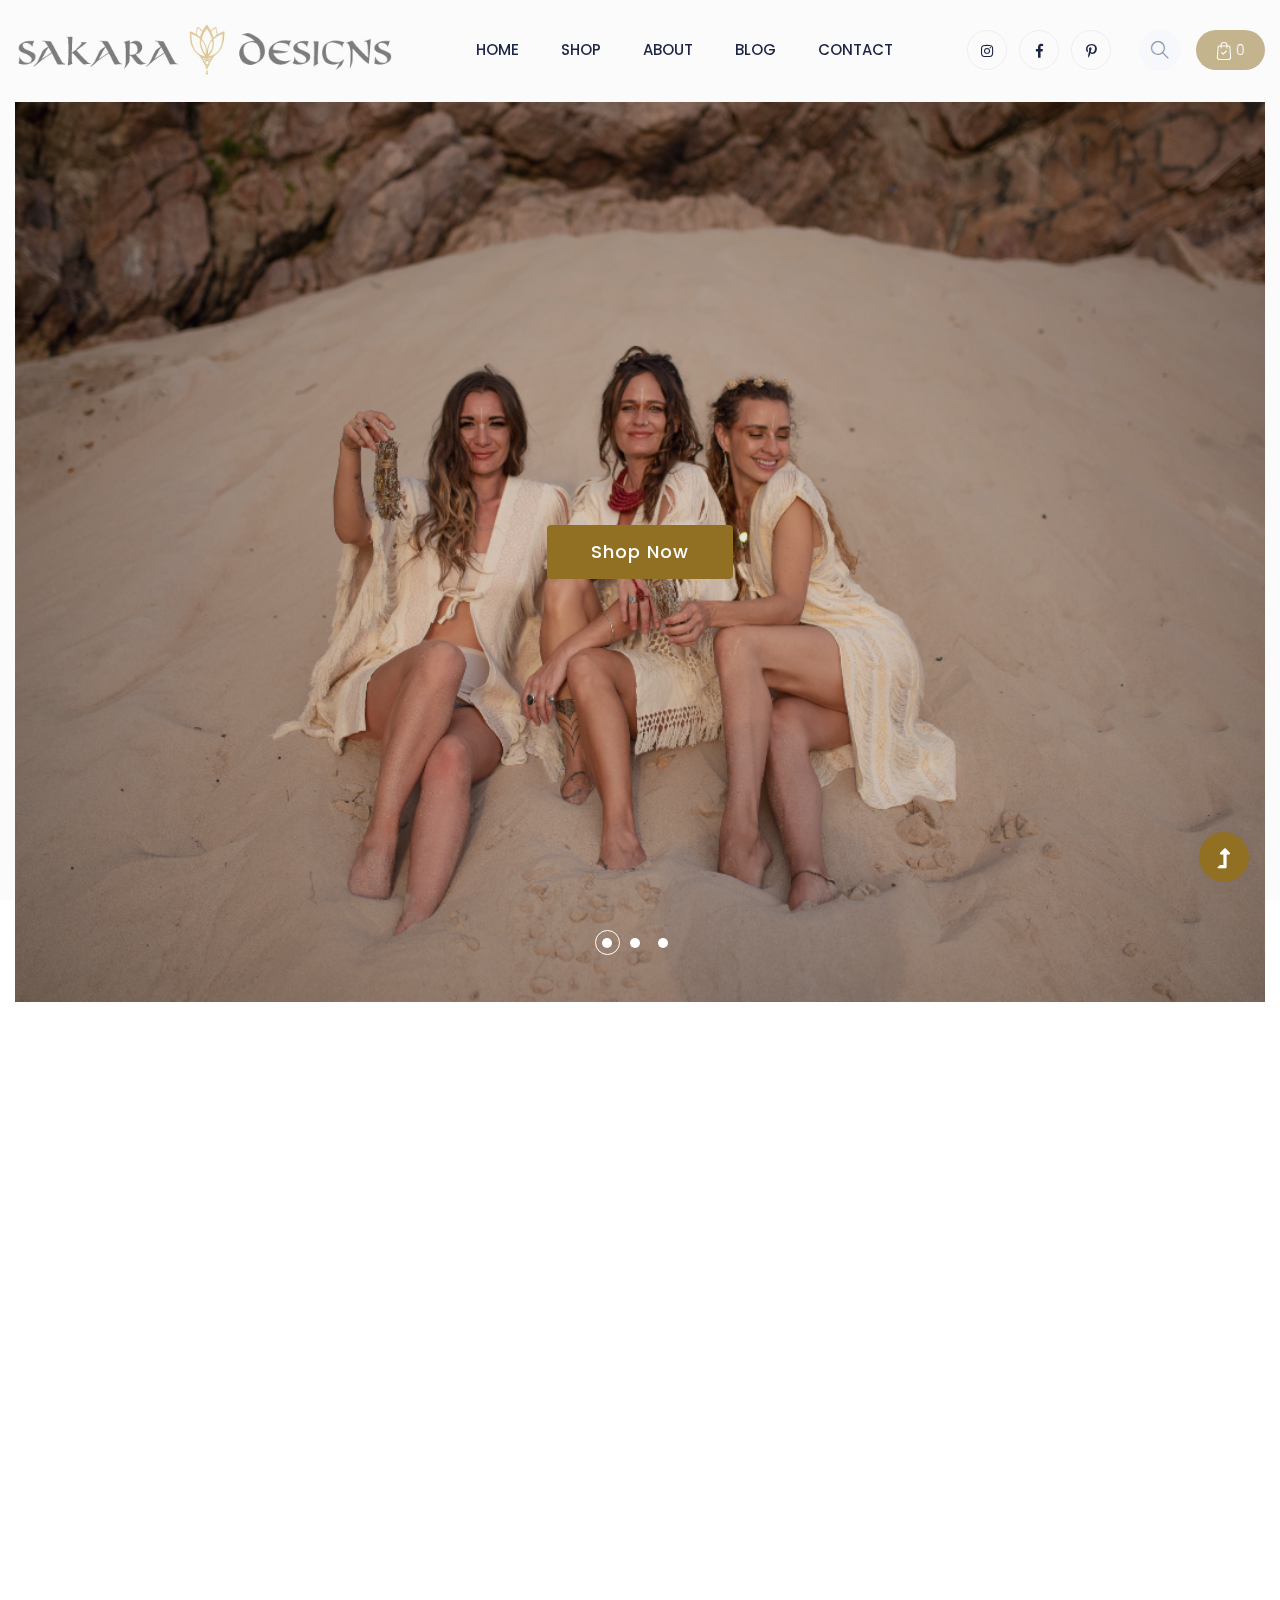
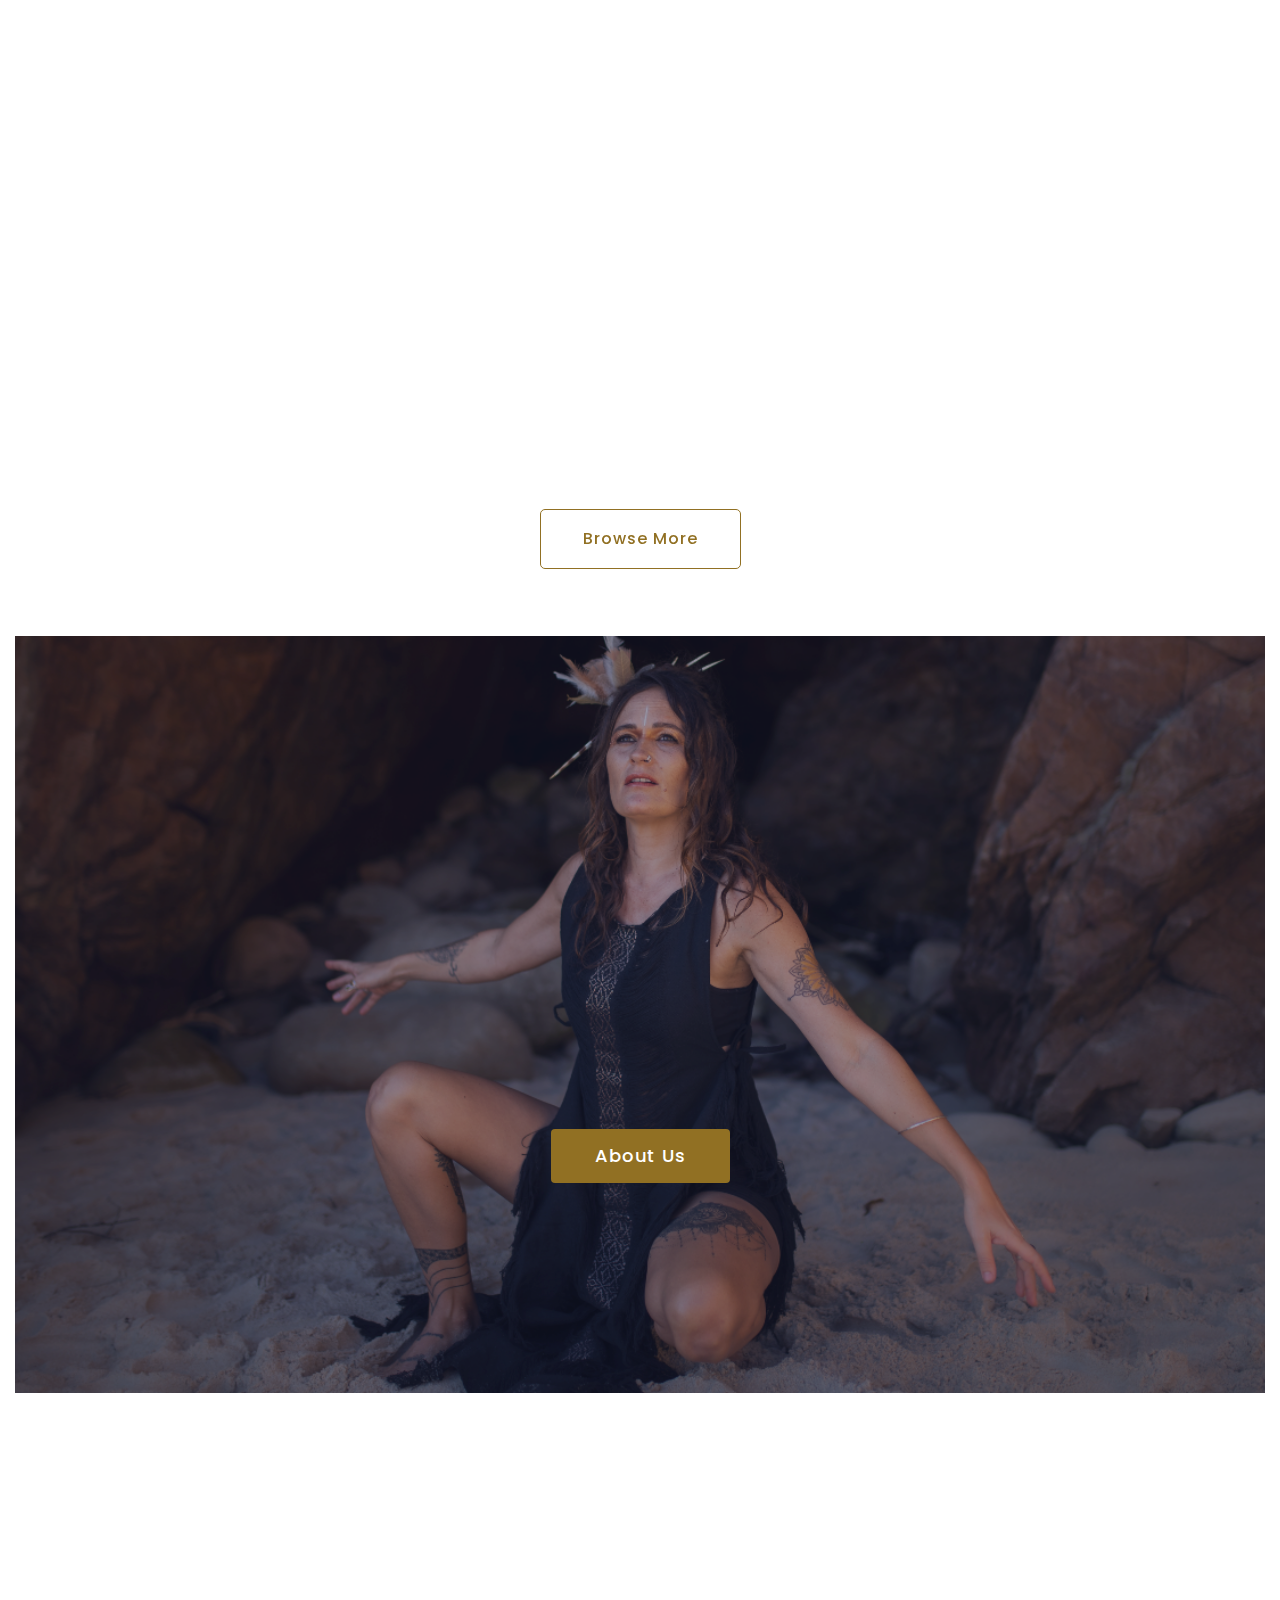
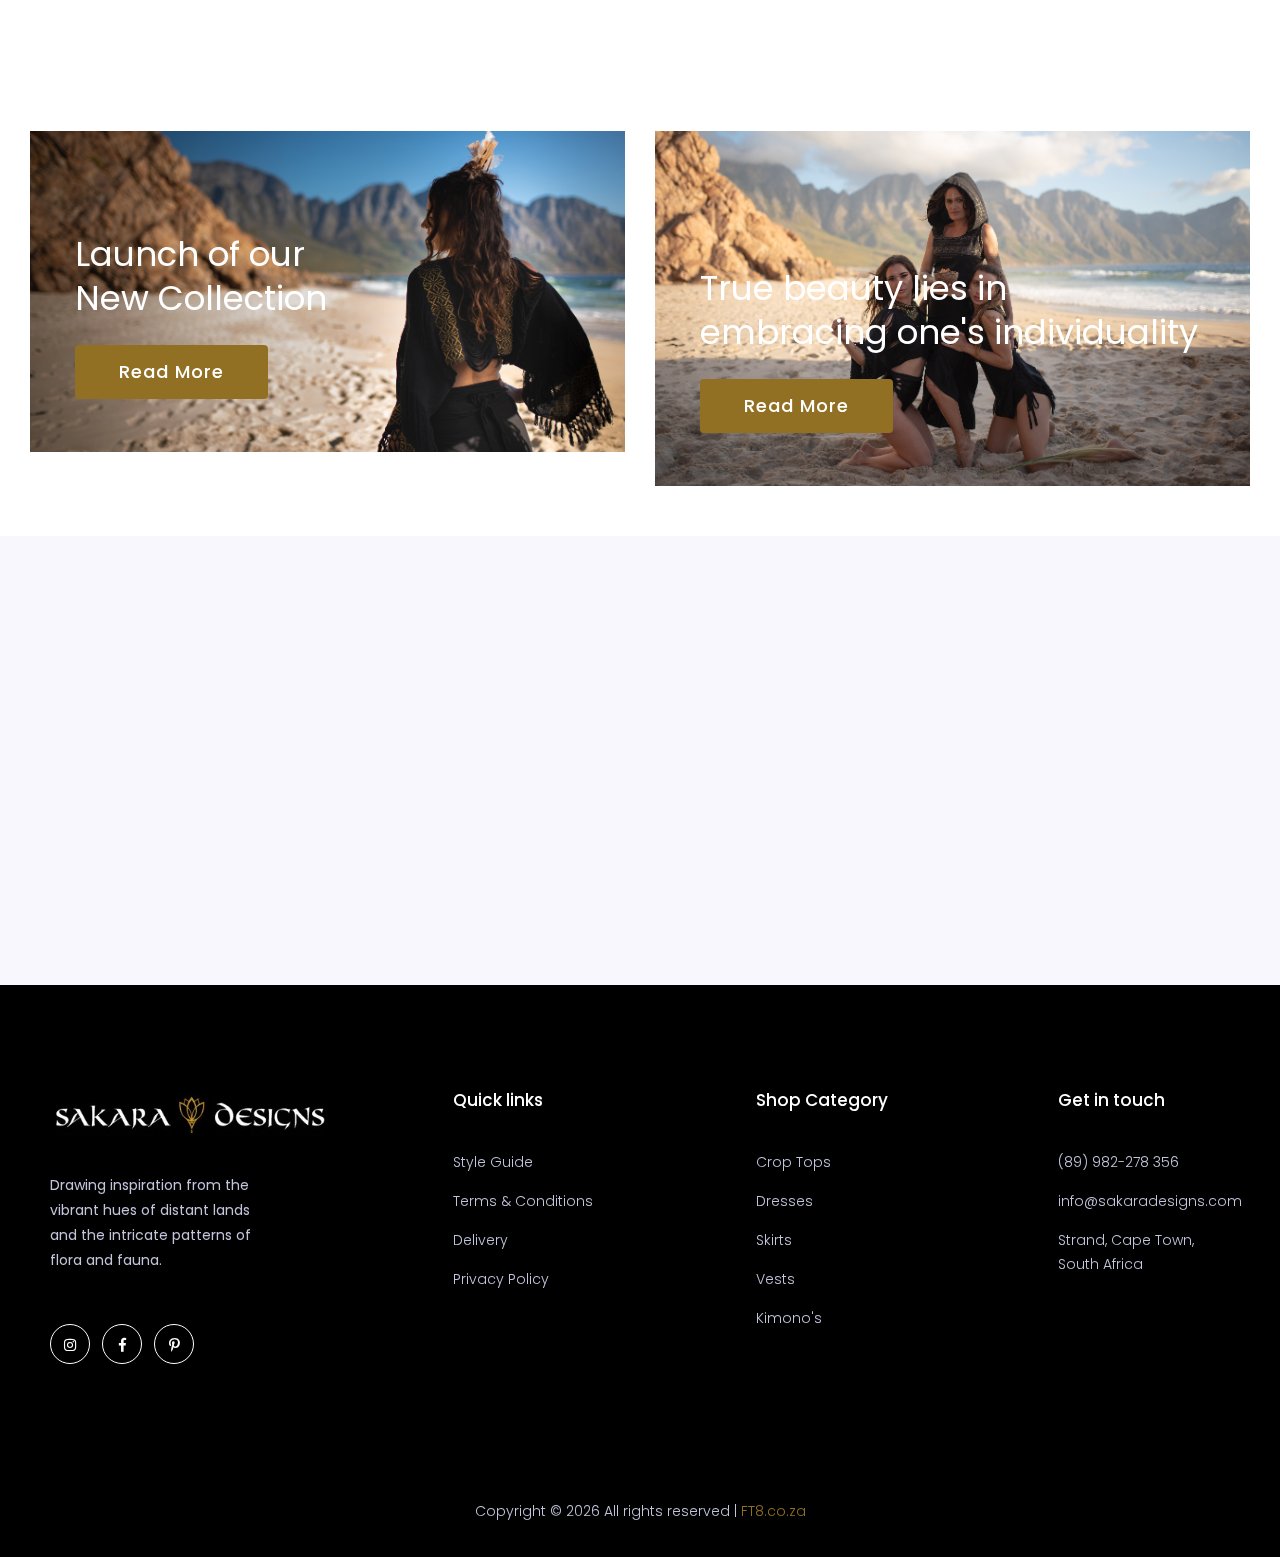
==== commit b4c584f3: "added the correct color ans removed the white spaces on the side" ====
--- a/index.html
+++ b/index.html
@@ -1,518 +1,625 @@
-<!doctype html>
+<!DOCTYPE html>
 <html class="no-js" lang="zxx">
-<head>
-    <meta charset="utf-8">
-    <meta http-equiv="x-ua-compatible" content="ie=edge">
+  <head>
+    <meta charset="utf-8" />
+    <meta http-equiv="x-ua-compatible" content="ie=edge" />
     <title>Sakara Designs</title>
-    <meta name="description" content="">
-    <meta name="viewport" content="width=device-width, initial-scale=1">
-    <link rel="manifest" href="site.webmanifest">
-    <link rel="shortcut icon" type="image/x-icon" href="assets/img/favicon.png">
+    <meta name="description" content="" />
+    <meta name="viewport" content="width=device-width, initial-scale=1" />
+    <link rel="manifest" href="site.webmanifest" />
+    <link
+      rel="shortcut icon"
+      type="image/x-icon"
+      href="assets/img/favicon.png"
+    />
 
     <!-- CSS here -->
-    <link rel="stylesheet" href="assets/css/bootstrap.min.css">
-    <link rel="stylesheet" href="assets/css/owl.carousel.min.css">
-    <link rel="stylesheet" href="assets/css/slicknav.css">
-    <link rel="stylesheet" href="assets/css/flaticon.css">
-    <link rel="stylesheet" href="assets/css/progressbar_barfiller.css">
-    <link rel="stylesheet" href="assets/css/gijgo.css">
-    <link rel="stylesheet" href="assets/css/animate.min.css">
-    <link rel="stylesheet" href="assets/css/animated-headline.css">
-    <link rel="stylesheet" href="assets/css/magnific-popup.css">
-    <link rel="stylesheet" href="assets/css/fontawesome-all.min.css">
-    <link rel="stylesheet" href="assets/css/themify-icons.css">
-    <link rel="stylesheet" href="assets/css/slick.css">
-    <link rel="stylesheet" href="assets/css/nice-select.css">
-    <link rel="stylesheet" href="assets/css/style.css">
-    
-</head>
-<body class="full-wrapper">
+    <link rel="stylesheet" href="assets/css/bootstrap.min.css" />
+    <link rel="stylesheet" href="assets/css/owl.carousel.min.css" />
+    <link rel="stylesheet" href="assets/css/slicknav.css" />
+    <link rel="stylesheet" href="assets/css/flaticon.css" />
+    <link rel="stylesheet" href="assets/css/progressbar_barfiller.css" />
+    <link rel="stylesheet" href="assets/css/gijgo.css" />
+    <link rel="stylesheet" href="assets/css/animate.min.css" />
+    <link rel="stylesheet" href="assets/css/animated-headline.css" />
+    <link rel="stylesheet" href="assets/css/magnific-popup.css" />
+    <link rel="stylesheet" href="assets/css/fontawesome-all.min.css" />
+    <link rel="stylesheet" href="assets/css/themify-icons.css" />
+    <link rel="stylesheet" href="assets/css/slick.css" />
+    <link rel="stylesheet" href="assets/css/nice-select.css" />
+    <link rel="stylesheet" href="assets/css/style.css" />
+  </head>
+
+  <body class="full-wrapper">
     <!-- ? Preloader Start -->
     <div id="preloader-active">
-        <div class="preloader d-flex align-items-center justify-content-center">
-            <div class="preloader-inner position-relative">
-                <div class="preloader-circle"></div>
-                <div class="preloader-img pere-text">
-                    <img src="assets/img/favicon.png" alt="logo">
-                </div>
-            </div>
-        </div>
+      <div class="preloader d-flex align-items-center justify-content-center">
+        <div class="preloader-inner position-relative">
+          <div class="preloader-circle"></div>
+          <div class="preloader-img pere-text">
+            <img src="assets/img/favicon.png" alt="logo" />
+          </div>
+        </div>
+      </div>
     </div>
     <!-- Preloader Start-->
     <header>
-        <!-- Header Start -->
-        <div class="header-area ">
-            <div class="main-header header-sticky">
-                <div class="container-fluid">
-                    <div class="menu-wrapper d-flex align-items-center justify-content-between">
-                        <div class="header-left d-flex align-items-center">
-                            <!-- Logo -->
-                            <div class="logo">
-                                <a href="index.html"><img src="assets/img/logo/logowhite2.png" alt="logo"></a>
-                            </div>
-                            <!-- Main-menu -->
-                            <div class="main-menu  d-none d-lg-block">
-                                <nav>
-                                    <ul id="navigation">
-                                        <li><a href="index.html">Home</a></li> 
-                                        <li><a href="shop.html">shop</a></li>
-                                        <li><a href="about.html">About</a></li>
-                                        <li><a href="blog.html">Blog</a>
-                                            <ul class="submenu">
-                                                <li><a href="blog.html">Blog</a></li>
-                                                <li><a href="blog_details.html">Blog Details</a></li>
-                                                <li><a href="elements.html">Elements</a></li>
-                                                <li><a href="product_details.html">Product Details</a></li>
-                                            </ul>
-                                        </li>
-                                        <li><a href="contact.html">Contact</a></li>
-                                    </ul>
-                                </nav>
-                            </div>   
-                        </div>
-                        <div class="header-right1 d-flex align-items-center">
-                            <!-- Social -->
-                            <div class="header-social d-none d-md-block">
-                                <a href="#"><i class="fab fa-instagram"></i></a>
-                                <a href="https://bit.ly/sai4ull"><i class="fab fa-facebook-f"></i></a>
-                                <a href="#"><i class="fab fa-pinterest-p"></i></a>
-                            </div>
-                            <!-- Search Box -->
-                            <div class="search d-none d-md-block">
-                                <ul class="d-flex align-items-center">
-                                    <li class="mr-15">
-                                        <div class="nav-search search-switch">
-                                            <i class="ti-search"></i>
-                                        </div>
-                                    </li>
-                                    <li>
-                                        <div class="card-stor">
-                                            <img src="assets/img/gallery/card.svg" alt="">
-                                            <span>0</span>
-                                        </div>
-                                    </li>
-                                </ul>
-                            </div>
-                        </div>
-                        <!-- Mobile Menu -->
-                        <div class="col-12">
-                            <div class="mobile_menu d-block d-lg-none"></div>
-                        </div>
-                    </div>
-                </div>
-            </div>
-        </div>
-        <!-- Header End -->
+      <!-- Header Start -->
+      <div class="header-area">
+        <div class="main-header header-sticky">
+          <div class="container-fluid">
+            <div
+              class="menu-wrapper d-flex align-items-center justify-content-between"
+            >
+              <div class="header-left d-flex align-items-center">
+                <!-- Logo -->
+                <div class="logo">
+                  <a href="index.html"
+                    ><img src="assets/img/logo/logowhite2.png" alt="logo"
+                  /></a>
+                </div>
+                <!-- Main-menu -->
+                <div class="main-menu d-none d-lg-block">
+                  <nav>
+                    <ul id="navigation">
+                      <li><a href="index.html">Home</a></li>
+                      <li><a href="shop.html">shop</a></li>
+                      <li><a href="about.html">About</a></li>
+                      <li>
+                        <a href="blog.html">Blog</a>
+                        <ul class="submenu">
+                          <li><a href="blog.html">Blog</a></li>
+                          <li><a href="blog_details.html">Blog Details</a></li>
+                          <li><a href="elements.html">Elements</a></li>
+                          <li>
+                            <a href="product_details.html">Product Details</a>
+                          </li>
+                        </ul>
+                      </li>
+                      <li><a href="contact.html">Contact</a></li>
+                    </ul>
+                  </nav>
+                </div>
+              </div>
+              <div class="header-right1 d-flex align-items-center">
+                <!-- Social -->
+                <div class="header-social d-none d-md-block">
+                  <a href="#"><i class="fab fa-instagram"></i></a>
+                  <a href="https://bit.ly/sai4ull"
+                    ><i class="fab fa-facebook-f"></i
+                  ></a>
+                  <a href="#"><i class="fab fa-pinterest-p"></i></a>
+                </div>
+                <!-- Search Box -->
+                <div class="search d-none d-md-block">
+                  <ul class="d-flex align-items-center">
+                    <li class="mr-15">
+                      <div class="nav-search search-switch">
+                        <i class="ti-search"></i>
+                      </div>
+                    </li>
+                    <li>
+                      <div class="card-stor">
+                        <img src="assets/img/gallery/card.svg" alt="" />
+                        <span>0</span>
+                      </div>
+                    </li>
+                  </ul>
+                </div>
+              </div>
+              <!-- Mobile Menu -->
+              <div class="col-12">
+                <div class="mobile_menu d-block d-lg-none"></div>
+              </div>
+            </div>
+          </div>
+        </div>
+      </div>
+      <!-- Header End -->
     </header>
     <!-- header end -->
     <main>
-        <!--? Hero Area Start-->
-        <div class="container-fluid">
-            <div class="slider-area">
-                <!-- Mobile Device Show Menu-->
-                <div class="header-right2 d-flex align-items-center">
-                    <!-- Social -->
-                    <div class="header-social  d-block d-md-none">
-                        <a href="#"><i class="fab fa-instagram"></i></a>
-                        <a href="https://bit.ly/sai4ull"><i class="fab fa-facebook-f"></i></a>
-                        <a href="#"><i class="fab fa-pinterest-p"></i></a>
+      <!--? Hero Area Start-->
+      <div class="container-fluid">
+        <div class="slider-area">
+          <!-- Mobile Device Show Menu-->
+          <div class="header-right2 d-flex align-items-center">
+            <!-- Social -->
+            <div class="header-social d-block d-md-none">
+              <a href="#"><i class="fab fa-instagram"></i></a>
+              <a href="https://bit.ly/sai4ull"
+                ><i class="fab fa-facebook-f"></i
+              ></a>
+              <a href="#"><i class="fab fa-pinterest-p"></i></a>
+            </div>
+            <!-- Search Box -->
+            <div class="search d-block d-md-none">
+              <ul class="d-flex align-items-center">
+                <li class="mr-15">
+                  <div class="nav-search search-switch">
+                    <i class="ti-search"></i>
+                  </div>
+                </li>
+                <li>
+                  <div class="card-stor">
+                    <img src="assets/img/gallery/card.svg" alt="" />
+                    <span>0</span>
+                  </div>
+                </li>
+              </ul>
+            </div>
+          </div>
+          <!-- /End mobile  Menu-->
+
+          <div class="slider-active dot-style">
+            <!-- Single -->
+            <div
+              class="single-slider slider-bg1 hero-overly slider-height d-flex align-items-center"
+            >
+              <div class="container">
+                <div class="row justify-content-center">
+                  <div class="col-xl-8 col-lg-9">
+                    <!-- Hero Caption -->
+                    <div class="hero__caption">
+                      <!--<h1>fashion<br>changing<br>always</h1>-->
+                      <a href="shop.html" class="btn">Shop Now</a>
                     </div>
-                    <!-- Search Box -->
-                    <div class="search d-block d-md-none" >
-                        <ul class="d-flex align-items-center">
-                            <li class="mr-15">
-                                <div class="nav-search search-switch">
-                                    <i class="ti-search"></i>
-                                </div>
-                            </li>
-                            <li>
-                                <div class="card-stor">
-                                    <img src="assets/img/gallery/card.svg" alt="">
-                                    <span>0</span>
-                                </div>
-                            </li>
-                        </ul>
+                  </div>
+                </div>
+              </div>
+            </div>
+            <!-- Single -->
+            <div
+              class="single-slider slider-bg2 hero-overly slider-height d-flex align-items-center"
+            >
+              <div class="container">
+                <div class="row justify-content-center">
+                  <div class="col-xl-8 col-lg-9">
+                    <!-- Hero Caption -->
+                    <div class="hero__caption">
+                      <h1>individuality<br />nature's beauty<br />identity</h1>
+                      <a href="shop.html" class="btn">Shop Now</a>
                     </div>
-                </div>
-                <!-- /End mobile  Menu-->
-
-                <div class="slider-active dot-style">
-                    <!-- Single -->
-                    <div class="single-slider slider-bg1 hero-overly slider-height d-flex align-items-center">
-                        <div class="container">
-                            <div class="row justify-content-center">
-                                <div class="col-xl-8 col-lg-9">
-                                    <!-- Hero Caption -->
-                                    <div class="hero__caption">
-                                        <!--<h1>fashion<br>changing<br>always</h1>-->
-                                        <a href="shop.html" class="btn">Shop Now</a>
-                                    </div>
-                                </div>
-                            </div>
-                        </div>
+                  </div>
+                </div>
+              </div>
+            </div>
+            <!-- Single -->
+            <div
+              class="single-slider slider-bg3 hero-overly slider-height d-flex align-items-center"
+            >
+              <div class="container">
+                <div class="row justify-content-center">
+                  <div class="col-xl-8 col-lg-9">
+                    <!-- Hero Caption -->
+                    <div class="hero__caption">
+                      <h1>individuality</h1>
+                      <a href="shop.html" class="btn">Shop Now</a>
                     </div>
-                    <!-- Single -->
-                    <div class="single-slider slider-bg2 hero-overly slider-height d-flex align-items-center">
-                        <div class="container">
-                            <div class="row justify-content-center">
-                                <div class="col-xl-8 col-lg-9">
-                                    <!-- Hero Caption -->
-                                    <div class="hero__caption">
-                                        <h1>individuality<br>nature's beauty<br>identity</h1>
-                                        <a href="shop.html" class="btn">Shop Now</a>
-                                    </div>
-                                </div>
-                            </div>
-                        </div>
-                    </div>
-                    <!-- Single -->
-                    <div class="single-slider slider-bg3 hero-overly slider-height d-flex align-items-center">
-                        <div class="container">
-                            <div class="row justify-content-center">
-                                <div class="col-xl-8 col-lg-9">
-                                    <!-- Hero Caption -->
-                                    <div class="hero__caption">
-                                        <h1>individuality</h1>
-                                        <a href="shop.html" class="btn">Shop Now</a>
-                                    </div>
-                                </div>
-                            </div>
-                        </div>
-                    </div>
-                </div>
-            </div>
-        </div>
-        <!-- End Hero -->
-        <!-- Section tittle New Collection -->
+                  </div>
+                </div>
+              </div>
+            </div>
+          </div>
+        </div>
+      </div>
+      <!-- End Hero -->
+      <!-- Section tittle New Collection -->
       <div class="row justify-content-center">
         <div class="col-xl-7 col-lg-8 col-md-10">
-            <div class="section-tittle mb-60 text-center wow fadeInUp" data-wow-duration="2s" data-wow-delay=".2s">
-                
-                <h2 style="padding-top: 60px;">new<br>collection</h2>
-                <p class="pera">
-                  The newest collection features sustainable handwoven cotton created by the Zapotec culture, using a traditional method that dates back to 500 BC. It's a captivating process, almost like a graceful dance, as they step on the pedals to create different patterns, each carrying its own significance. Every thread is meticulously handwoven with love and passion, resulting in a stunning garment.
-                </p>
-               
-            </div>
-            
-        </div>
-    </div>
-       
-        <!--? Popular Items Start -->
-        <div class="popular-items pt-50">
-            <div class="container-fluid">
-                <div class="row">
-                    <div class="col-lg-3 col-md-6 col-sm-6">
-                        <div class="single-popular-items mb-50 text-center wow fadeInUp" data-wow-duration="1s" data-wow-delay=".1s">
-                            <div class="popular-img">
-                                <img src="assets/img/popular/pop1.png" alt="dress">
-                                <div class="img-cap">
-                                    <span>Dresses</span>
-                                </div>
-                                <div class="favorit-items">
-                                 <a href="shop.html" class="btn">Shop Now</a>
-                             </div>
-                         </div>
-                     </div>
-                 </div>
-                 <div class="col-lg-3 col-md-6 col-sm-6">
-                    <div class="single-popular-items mb-50 text-center wow fadeInUp" data-wow-duration="1s" data-wow-delay=".2s">
-                        <div class="popular-img">
-                            <img src="assets/img/popular/pop2.png" alt="kimono">
-                            <div class="img-cap">
-                                <span>Kimono's</span>
-                            </div>
-                            <div class="favorit-items">
-                             <a href="shop.html" class="btn">Shop Now</a>
-                         </div>
-                     </div>
-                 </div>
-             </div>
-             <div class="col-lg-3 col-md-6 col-sm-6">
-                <div class="single-popular-items mb-50 text-center wow fadeInUp" data-wow-duration="1s" data-wow-delay=".4s">
-                    <div class="popular-img">
-                        <img src="assets/img/popular/pop3.png" alt="vests">
-                        <div class="img-cap">
-                            <span>Vests</span>
-                        </div>
-                        <div class="favorit-items">
-                         <a href="shop.html" class="btn">Shop Now</a>
-                     </div>
-                 </div>
-             </div>
-         </div>
-         <div class="col-lg-3 col-md-6 col-sm-6">
-            <div class="single-popular-items mb-50 text-center wow fadeInUp" data-wow-duration="1s" data-wow-delay=".6s">
+          <div
+            class="section-tittle mb-60 text-center wow fadeInUp"
+            data-wow-duration="2s"
+            data-wow-delay=".2s"
+          >
+            <h2 style="padding-top: 60px">new<br />collection</h2>
+            <p class="pera">
+              The newest collection features sustainable handwoven cotton
+              created by the Zapotec culture, using a traditional method that
+              dates back to 500 BC. It's a captivating process, almost like a
+              graceful dance, as they step on the pedals to create different
+              patterns, each carrying its own significance. Every thread is
+              meticulously handwoven with love and passion, resulting in a
+              stunning garment.
+            </p>
+          </div>
+        </div>
+      </div>
+
+      <!--? Popular Items Start -->
+      <div class="popular-items pt-50">
+        <div class="container-fluid">
+          <div class="row">
+            <div class="col-lg-3 col-md-6 col-sm-6">
+              <div
+                class="single-popular-items mb-50 text-center wow fadeInUp"
+                data-wow-duration="1s"
+                data-wow-delay=".1s"
+              >
                 <div class="popular-img">
-                    <img src="assets/img/popular/pop4.png" alt="crop top">
-                    <div class="img-cap">
-                        <span>Crop Tops</span>
+                  <img src="assets/img/popular/pop1.png" alt="dress" />
+                  <div class="img-cap">
+                    <span>Dresses</span>
+                  </div>
+                  <div class="favorit-items">
+                    <a href="shop.html" class="btn">Shop Now</a>
+                  </div>
+                </div>
+              </div>
+            </div>
+            <div class="col-lg-3 col-md-6 col-sm-6">
+              <div
+                class="single-popular-items mb-50 text-center wow fadeInUp"
+                data-wow-duration="1s"
+                data-wow-delay=".2s"
+              >
+                <div class="popular-img">
+                  <img src="assets/img/popular/pop2.png" alt="kimono" />
+                  <div class="img-cap">
+                    <span>Kimono's</span>
+                  </div>
+                  <div class="favorit-items">
+                    <a href="shop.html" class="btn">Shop Now</a>
+                  </div>
+                </div>
+              </div>
+            </div>
+            <div class="col-lg-3 col-md-6 col-sm-6">
+              <div
+                class="single-popular-items mb-50 text-center wow fadeInUp"
+                data-wow-duration="1s"
+                data-wow-delay=".4s"
+              >
+                <div class="popular-img">
+                  <img src="assets/img/popular/pop3.png" alt="vests" />
+                  <div class="img-cap">
+                    <span>Vests</span>
+                  </div>
+                  <div class="favorit-items">
+                    <a href="shop.html" class="btn">Shop Now</a>
+                  </div>
+                </div>
+              </div>
+            </div>
+            <div class="col-lg-3 col-md-6 col-sm-6">
+              <div
+                class="single-popular-items mb-50 text-center wow fadeInUp"
+                data-wow-duration="1s"
+                data-wow-delay=".6s"
+              >
+                <div class="popular-img">
+                  <img src="assets/img/popular/pop4.png" alt="crop top" />
+                  <div class="img-cap">
+                    <span>Crop Tops</span>
+                  </div>
+                  <div class="favorit-items">
+                    <a href="shop.html" class="btn">Shop Now</a>
+                  </div>
+                </div>
+              </div>
+            </div>
+          </div>
+        </div>
+
+        <!-- Popular Items End -->
+
+        <!-- Button -->
+        <div class="row justify-content-center" style="padding-bottom: 60px">
+          <div class="room-btn">
+            <a href="catagori.html" class="border-btn">Browse More</a>
+          </div>
+        </div>
+
+        <!--? New Arrival End -->
+        <!--? collection -->
+        <section
+          class="collection section-bg2 section-padding30 section-over1 ml-15 mr-15"
+          data-background="assets/img/gallery/section_bg01.png"
+        >
+          <div class="container-fluid"></div>
+          <div class="row justify-content-center">
+            <div class="col-xl-7 col-lg-9">
+              <div class="single-question text-center">
+                <h2
+                  class="wow fadeInUp"
+                  data-wow-duration="2s"
+                  data-wow-delay=".1s"
+                >
+                  true beauty lies in embracing one's individuality
+                </h2>
+                <a
+                  href="about.html"
+                  class="btn class="
+                  wow
+                  fadeInUp
+                  data-wow-duration="2s"
+                  data-wow-delay=".4s"
+                  >About Us</a
+                >
+              </div>
+            </div>
+          </div>
+        </section>
+      </div>
+      <!-- End collection -->
+      <!-- Section tittle Blog -->
+      <div class="row justify-content-center" style="padding-top: 60px" >
+        <div class="col-xl-7 col-lg-8 col-md-10">
+          <div
+            class="section-tittle mb-60 text-center wow fadeInUp"
+            data-wow-duration="2s"
+            data-wow-delay=".2s"
+          >
+            <h2>our<br />blog</h2>
+          </div>
+        </div>
+      </div>
+      <!--? Popular Locations Start 01-->
+      <div class="popular-product pt-50">
+        <div class="container-fluid">
+          <div class="row">
+            <div class="col-lg-6 col-md-6 col-sm-12">
+              <div class="single-product mb-50">
+                <div class="location-img">
+                  <img src="assets/img/gallery/about1.png" alt="" />
+                </div>
+                <div class="location-details">
+                  <p>
+                    <a href="product_details.html"
+                      >Launch of our<br />
+                      New Collection</a
+                    >
+                  </p>
+                  <a href="product_details.html" class="btn">Read More</a>
+                </div>
+              </div>
+            </div>
+            <div class="col-lg-6 col-md-6 col-sm-12">
+              <div class="single-product mb-50">
+                <div class="location-img">
+                  <img src="assets/img/gallery/about2.png" alt="" />
+                </div>
+                <div class="location-details">
+                  <p>
+                    <a href="product_details.html"
+                      >True beauty lies in <br />
+                      embracing one's individuality</a
+                    >
+                  </p>
+                  <a href="product_details.html" class="btn">Read More</a>
+                </div>
+              </div>
+            </div>
+          </div>
+        </div>
+      </div>
+      <!-- Popular Locations End -->
+      <!--? Services Area Start -->
+      <div class="categories-area section-padding40 gray-bg">
+        <div class="container-fluid">
+          <div class="row">
+            <div class="col-lg-3 col-md-6 col-sm-6">
+              <div
+                class="single-cat mb-50 wow fadeInUp"
+                data-wow-duration="1s"
+                data-wow-delay=".2s"
+              >
+                <div class="cat-icon">
+                  <img src="assets/img/icon/services1.svg" alt="" />
+                </div>
+                <div class="cat-cap">
+                  <h5>Fast & Free Delivery</h5>
+                  <p>Free delivery on all orders</p>
+                </div>
+              </div>
+            </div>
+            <div class="col-lg-3 col-md-6 col-sm-6">
+              <div
+                class="single-cat mb-50 wow fadeInUp"
+                data-wow-duration="1s"
+                data-wow-delay=".2s"
+              >
+                <div class="cat-icon">
+                  <img src="assets/img/icon/services2.svg" alt="" />
+                </div>
+                <div class="cat-cap">
+                  <h5>Fast & Free Delivery</h5>
+                  <p>Free delivery on all orders</p>
+                </div>
+              </div>
+            </div>
+            <div class="col-lg-3 col-md-6 col-sm-6">
+              <div
+                class="single-cat mb-30 wow fadeInUp"
+                data-wow-duration="1s"
+                data-wow-delay=".4s"
+              >
+                <div class="cat-icon">
+                  <img src="assets/img/icon/services3.svg" alt="" />
+                </div>
+                <div class="cat-cap">
+                  <h5>Fast & Free Delivery</h5>
+                  <p>Free delivery on all orders</p>
+                </div>
+              </div>
+            </div>
+            <div class="col-lg-3 col-md-6 col-sm-6">
+              <div
+                class="single-cat wow fadeInUp"
+                data-wow-duration="1s"
+                data-wow-delay=".5s"
+              >
+                <div class="cat-icon">
+                  <img src="assets/img/icon/services4.svg" alt="" />
+                </div>
+                <div class="cat-cap">
+                  <h5>Fast & Free Delivery</h5>
+                  <p>Free delivery on all orders</p>
+                </div>
+              </div>
+            </div>
+          </div>
+        </div>
+      </div>
+      <!--? Services Area End -->
+    </main>
+    <footer>
+      <!-- Footer Start-->
+      <div class="footer-area footer-padding">
+        <div class="container-fluid">
+          <div class="row d-flex justify-content-between">
+            <div class="col-xl-3 col-lg-3 col-md-8 col-sm-8">
+              <div class="single-footer-caption mb-50">
+                <div class="single-footer-caption mb-30">
+                  <!-- logo -->
+                  <div class="footer-logo mb-35">
+                    <a href="index.html"
+                      ><img src="assets/img/logo/logoblack3.png" alt=""
+                    /></a>
+                  </div>
+                  <div class="footer-tittle">
+                    <div class="footer-pera">
+                      <p>
+                        Drawing inspiration from the vibrant hues of distant
+                        lands and the intricate patterns of flora and fauna.
+                      </p>
                     </div>
-                    <div class="favorit-items">
-                     <a href="shop.html" class="btn">Shop Now</a>
-                 </div>
-             </div>
-         </div>
-     </div>
- </div>
-</div>
-</div>
-<!-- Popular Items End -->
-
-<!-- Button -->
-<div class="row justify-content-center" style="padding-bottom: 60px;">
-    <div class="room-btn">
-        <a href="catagori.html" class="border-btn">Browse More</a>
-    </div>
-</div>
-</div>
-</div>
-<!--? New Arrival End -->
-<!--? collection -->
-<section class="collection section-bg2 section-padding30 section-over1 ml-15 mr-15" data-background="assets/img/gallery/section_bg01.png">
-    <div class="container-fluid"></div>
-    <div class="row justify-content-center">
-        <div class="col-xl-7 col-lg-9">
-            <div class="single-question text-center">
-                <h2 class="wow fadeInUp" data-wow-duration="2s" data-wow-delay=".1s">true beauty lies in embracing one's individuality</h2>
-                <a href="about.html" class="btn class="wow fadeInUp" data-wow-duration="2s" data-wow-delay=".4s">About Us</a>
-            </div>
-        </div>
-    </div>
-</div>
-</section>
-<!-- End collection -->
-<!-- Section tittle Blog -->
-<div class="row justify-content-center" style="padding-top: 60px;">
-    <div class="col-xl-7 col-lg-8 col-md-10">
-        <div class="section-tittle mb-60 text-center wow fadeInUp" data-wow-duration="2s" data-wow-delay=".2s">
-            <h2>our<br>blog</h2>
-        </div>
-    </div>
-</div>
-<!--? Popular Locations Start 01-->
-<div class="popular-product pt-50">
-    <div class="container-fluid">
-        <div class="row">
-            <div class="col-lg-6 col-md-6 col-sm-12">
-                <div class="single-product mb-50">
-                    <div class="location-img">
-                        <img src="assets/img/gallery/about1.png" alt="">
-                    </div>
-                    <div class="location-details">
-                        <p><a href="product_details.html">Launch of our<br>  New Collection</a></p>
-                        <a href="product_details.html" class="btn">Read More</a>
-                    </div>
-                </div>
-            </div>
-            <div class="col-lg-6 col-md-6 col-sm-12">
-                <div class="single-product mb-50">
-                    <div class="location-img">
-                        <img src="assets/img/gallery/about2.png" alt="">
-                    </div>
-                    <div class="location-details">
-                        <p><a href="product_details.html">True beauty lies in <br> embracing one's individuality</a></p>
-                        <a href="product_details.html" class="btn">Read More</a>
-                    </div>
-                </div>
-            </div>
-        </div>
-    </div>
-</div>
-<!-- Popular Locations End -->
-<!--? Services Area Start -->
-<div class="categories-area section-padding40 gray-bg">
-    <div class="container-fluid">
-        <div class="row">
-            <div class="col-lg-3 col-md-6 col-sm-6">
-                <div class="single-cat mb-50 wow fadeInUp" data-wow-duration="1s" data-wow-delay=".2s">
-                    <div class="cat-icon">
-                        <img src="assets/img/icon/services1.svg" alt="">
-                    </div>
-                    <div class="cat-cap">
-                        <h5>Fast & Free Delivery</h5>
-                        <p>Free delivery on all orders</p>
-                    </div>
-                </div>
-            </div>
-            <div class="col-lg-3 col-md-6 col-sm-6">
-                <div class="single-cat mb-50 wow fadeInUp" data-wow-duration="1s" data-wow-delay=".2s">
-                    <div class="cat-icon">
-                        <img src="assets/img/icon/services2.svg" alt="">
-                    </div>
-                    <div class="cat-cap">
-                        <h5>Fast & Free Delivery</h5>
-                        <p>Free delivery on all orders</p>
-                    </div>
-                </div>
-            </div>
-            <div class="col-lg-3 col-md-6 col-sm-6">
-                <div class="single-cat mb-30 wow fadeInUp" data-wow-duration="1s" data-wow-delay=".4s">
-                    <div class="cat-icon">
-                        <img src="assets/img/icon/services3.svg" alt="">
-                    </div>
-                    <div class="cat-cap">
-                        <h5>Fast & Free Delivery</h5>
-                        <p>Free delivery on all orders</p>
-                    </div>
-                </div>
-            </div>
-            <div class="col-lg-3 col-md-6 col-sm-6">
-                <div class="single-cat wow fadeInUp" data-wow-duration="1s" data-wow-delay=".5s">
-                    <div class="cat-icon">
-                        <img src="assets/img/icon/services4.svg" alt="">
-                    </div>
-                    <div class="cat-cap">
-                        <h5>Fast & Free Delivery</h5>
-                        <p>Free delivery on all orders</p>
-                    </div>
-                </div>
-            </div>
-        </div>
-    </div>
-</div>
-<!--? Services Area End -->
-</main>
-<footer>
-    <!-- Footer Start-->
-    <div class="footer-area footer-padding">
-        <div class="container-fluid ">
-            <div class="row d-flex justify-content-between">
-                <div class="col-xl-3 col-lg-3 col-md-8 col-sm-8">
-                 <div class="single-footer-caption mb-50">
-                   <div class="single-footer-caption mb-30">
-                      <!-- logo -->
-                      <div class="footer-logo mb-35">
-                       <a href="index.html"><img src="assets/img/logo/logoblack3.png" alt=""></a>
-                   </div>
-                   <div class="footer-tittle">
-                       <div class="footer-pera">
-                           <p>Drawing inspiration from the vibrant hues of distant lands and the intricate patterns of flora and fauna.</p>
-                       </div>
-                   </div>
-                   <!-- social -->
-                   <div class="footer-social">
+                  </div>
+                  <!-- social -->
+                  <div class="footer-social">
                     <a href="#"><i class="fab fa-instagram"></i></a>
-                    <a href="https://bit.ly/sai4ull"><i class="fab fa-facebook-f"></i></a>
+                    <a href="https://bit.ly/sai4ull"
+                      ><i class="fab fa-facebook-f"></i
+                    ></a>
                     <a href="#"><i class="fab fa-pinterest-p"></i></a>
-                </div>
-            </div>
-        </div>
-    </div>
-    <div class="col-xl-2 col-lg-2 col-md-4 col-sm-4">
-        <div class="single-footer-caption mb-50">
-            <div class="footer-tittle">
-                <h4>Quick links</h4>
-                <ul>
+                  </div>
+                </div>
+              </div>
+            </div>
+            <div class="col-xl-2 col-lg-2 col-md-4 col-sm-4">
+              <div class="single-footer-caption mb-50">
+                <div class="footer-tittle">
+                  <h4>Quick links</h4>
+                  <ul>
                     <li><a href="#">Style Guide</a></li>
                     <li><a href="#">Terms & Conditions</a></li>
                     <li><a href="#">Delivery</a></li>
                     <li><a href="#">Privacy Policy</a></li>
-                </ul>
-            </div>
-        </div>
-    </div>
-    <div class="col-xl-2 col-lg-2 col-md-4 col-sm-4">
-        <div class="single-footer-caption mb-50">
-            <div class="footer-tittle">
-                <h4>Shop Category</h4>
-                <ul>
+                  </ul>
+                </div>
+              </div>
+            </div>
+            <div class="col-xl-2 col-lg-2 col-md-4 col-sm-4">
+              <div class="single-footer-caption mb-50">
+                <div class="footer-tittle">
+                  <h4>Shop Category</h4>
+                  <ul>
                     <li><a href="#">Crop Tops</a></li>
                     <li><a href="#">Dresses</a></li>
                     <li><a href="#">Skirts</a></li>
                     <li><a href="#">Vests</a></li>
                     <li><a href="#">Kimono's</a></li>
-                </ul>
-            </div>
-        </div>
-    </div>
-    <div class="col-xl-2 col-lg-3 col-md-4 col-sm-4">
-        <div class="single-footer-caption mb-50">
-            <div class="footer-tittle">
-                <h4>Get in touch</h4>
-                <ul>
+                  </ul>
+                </div>
+              </div>
+            </div>
+            <div class="col-xl-2 col-lg-3 col-md-4 col-sm-4">
+              <div class="single-footer-caption mb-50">
+                <div class="footer-tittle">
+                  <h4>Get in touch</h4>
+                  <ul>
                     <li><a href="#">(89) 982-278 356</a></li>
                     <li><a href="#">info@sakaradesigns.com</a></li>
                     <li><a href="#">Strand, Cape Town, South Africa</a></li>
-                </ul>
-            </div>
-        </div>
-    </div>
-</div>
-</div>
-</div>
-<!-- footer-bottom area -->
-<div class="footer-bottom-area">
-    <div class="container">
-        <div class="footer-border">
-           <div class="row d-flex align-items-center">
-               <div class="col-xl-12 ">
-                   <div class="footer-copy-right text-center">
-                       <p><!-- Link back to Colorlib can't be removed. Template is licensed under CC BY 3.0. -->
-                          Copyright &copy;<script>document.write(new Date().getFullYear());</script> All rights reserved | <a href="https://ft8.co.za" target="_blank">FT8.co.za</a>
-                          <!-- Link back to Colorlib can't be removed. Template is licensed under CC BY 3.0. --></p>
-                      </div>
-                  </div>
-              </div>
-          </div>
-      </div>
-  </div>
-  <!-- Footer End-->
-</footer>
-<!--? Search model Begin -->
-<div class="search-model-box">
-    <div class="h-100 d-flex align-items-center justify-content-center">
+                  </ul>
+                </div>
+              </div>
+            </div>
+          </div>
+        </div>
+      </div>
+      <!-- footer-bottom area -->
+      <div class="footer-bottom-area">
+        <div class="container">
+          <div class="footer-border">
+            <div class="row d-flex align-items-center">
+              <div class="col-xl-12">
+                <div class="footer-copy-right text-center">
+                  <p>
+                    <!-- Link back to Colorlib can't be removed. Template is licensed under CC BY 3.0. -->
+                    Copyright &copy;
+                    <script>
+                      document.write(new Date().getFullYear());
+                    </script>
+                    All rights reserved |
+                    <a href="https://ft8.co.za" target="_blank">FT8.co.za</a>
+                    <!-- Link back to Colorlib can't be removed. Template is licensed under CC BY 3.0. -->
+                  </p>
+                </div>
+              </div>
+            </div>
+          </div>
+        </div>
+      </div>
+      <!-- Footer End-->
+    </footer>
+    <!--? Search model Begin -->
+    <div class="search-model-box">
+      <div class="h-100 d-flex align-items-center justify-content-center">
         <div class="search-close-btn">+</div>
         <form class="search-model-form">
-            <input type="text" id="search-input" placeholder="Searching key.....">
+          <input
+            type="text"
+            id="search-input"
+            placeholder="Searching key....."
+          />
         </form>
+      </div>
     </div>
-</div>
-<!-- Search model end -->
-<!-- Scroll Up -->
-<div id="back-top" >
-    <a title="Go to Top" href="#"> <i class="fas fa-level-up-alt"></i></a>
-</div>
-
-<!-- JS here -->
-<!-- Jquery, Popper, Bootstrap -->
-<script src="./assets/js/vendor/modernizr-3.5.0.min.js"></script>
-<script src="./assets/js/vendor/jquery-1.12.4.min.js"></script>
-<script src="./assets/js/popper.min.js"></script>
-<script src="./assets/js/bootstrap.min.js"></script>
-
-<!-- Slick-slider , Owl-Carousel ,slick-nav -->
-<script src="./assets/js/owl.carousel.min.js"></script>
-<script src="./assets/js/slick.min.js"></script>
-<script src="./assets/js/jquery.slicknav.min.js"></script>
-
-<!-- One Page, Animated-HeadLin, Date Picker -->
-<script src="./assets/js/wow.min.js"></script>
-<script src="./assets/js/animated.headline.js"></script>
-<script src="./assets/js/jquery.magnific-popup.js"></script>
-<script src="./assets/js/gijgo.min.js"></script>
-
-<!-- Nice-select, sticky,Progress -->
-<script src="./assets/js/jquery.nice-select.min.js"></script>
-<script src="./assets/js/jquery.sticky.js"></script>
-<script src="./assets/js/jquery.barfiller.js"></script>
-
-<!-- counter , waypoint,Hover Direction -->
-<script src="./assets/js/jquery.counterup.min.js"></script>
-<script src="./assets/js/waypoints.min.js"></script>
-<script src="./assets/js/jquery.countdown.min.js"></script>
-<script src="./assets/js/hover-direction-snake.min.js"></script>
-
-<!-- contact js -->
-<script src="./assets/js/contact.js"></script>
-<script src="./assets/js/jquery.form.js"></script>
-<script src="./assets/js/jquery.validate.min.js"></script>
-<script src="./assets/js/mail-script.js"></script>
-<script src="./assets/js/jquery.ajaxchimp.min.js"></script>
-
-<!-- Jquery Plugins, main Jquery -->	
-<script src="./assets/js/plugins.js"></script>
-<script src="./assets/js/main.js"></script>
-
-</body>
-</html>+    <!-- Search model end -->
+    <!-- Scroll Up -->
+    <div id="back-top">
+      <a title="Go to Top" href="#"> <i class="fas fa-level-up-alt"></i></a>
+    </div>
+
+    <!-- JS here -->
+    <!-- Jquery, Popper, Bootstrap -->
+    <script src="./assets/js/vendor/modernizr-3.5.0.min.js"></script>
+    <script src="./assets/js/vendor/jquery-1.12.4.min.js"></script>
+    <script src="./assets/js/popper.min.js"></script>
+    <script src="./assets/js/bootstrap.min.js"></script>
+
+    <!-- Slick-slider , Owl-Carousel ,slick-nav -->
+    <script src="./assets/js/owl.carousel.min.js"></script>
+    <script src="./assets/js/slick.min.js"></script>
+    <script src="./assets/js/jquery.slicknav.min.js"></script>
+
+    <!-- One Page, Animated-HeadLin, Date Picker -->
+    <script src="./assets/js/wow.min.js"></script>
+    <script src="./assets/js/animated.headline.js"></script>
+    <script src="./assets/js/jquery.magnific-popup.js"></script>
+    <script src="./assets/js/gijgo.min.js"></script>
+
+    <!-- Nice-select, sticky,Progress -->
+    <script src="./assets/js/jquery.nice-select.min.js"></script>
+    <script src="./assets/js/jquery.sticky.js"></script>
+    <script src="./assets/js/jquery.barfiller.js"></script>
+
+    <!-- counter , waypoint,Hover Direction -->
+    <script src="./assets/js/jquery.counterup.min.js"></script>
+    <script src="./assets/js/waypoints.min.js"></script>
+    <script src="./assets/js/jquery.countdown.min.js"></script>
+    <script src="./assets/js/hover-direction-snake.min.js"></script>
+
+    <!-- contact js -->
+    <script src="./assets/js/contact.js"></script>
+    <script src="./assets/js/jquery.form.js"></script>
+    <script src="./assets/js/jquery.validate.min.js"></script>
+    <script src="./assets/js/mail-script.js"></script>
+    <script src="./assets/js/jquery.ajaxchimp.min.js"></script>
+
+    <!-- Jquery Plugins, main Jquery -->
+    <script src="./assets/js/plugins.js"></script>
+    <script src="./assets/js/main.js"></script>
+  </body>
+</html>
--- a/assets/css/style.css
+++ b/assets/css/style.css
@@ -1 +1,6277 @@
-@import url("https://fonts.googleapis.com/css2?family=Cinzel:wght@400;700;900&family=Poppins:wght@300;400;500;600;700;800;900&display=swap");.white-bg{background:#ffffff}.gray-bg{background:#f5f5f5}.gray-bg{background:#f7f7fd}.white-bg{background:#fff}.black-bg{background:#16161a}.theme-bg{background:#9F78FF}.brand-bg{background:#f1f4fa}.testimonial-bg{background:#f9fafc}.white-color{color:#fff}.black-color{color:#16161a}.theme-color{color:#9F78FF}.boxed-btn{background:#fff;color:#9F78FF !important;display:inline-block;padding:18px 44px;font-family:"Cinzel",serif;font-size:14px;font-weight:400;border:0;border:1px solid #9F78FF;letter-spacing:3px;text-align:center;color:#9F78FF;text-transform:uppercase;cursor:pointer}.boxed-btn:hover{background:#9F78FF;color:#fff !important;border:1px solid #9F78FF}.boxed-btn:focus{outline:none}.boxed-btn.large-width{width:220px}[data-overlay]{position:relative;background-size:cover;background-repeat:no-repeat;background-position:center center}[data-overlay]::before{position:absolute;left:0;top:0;right:0;bottom:0;content:""}[data-opacity="1"]::before{opacity:0.1}[data-opacity="2"]::before{opacity:0.2}[data-opacity="3"]::before{opacity:0.3}[data-opacity="4"]::before{opacity:0.4}[data-opacity="5"]::before{opacity:0.5}[data-opacity="6"]::before{opacity:0.6}[data-opacity="7"]::before{opacity:0.7}[data-opacity="8"]::before{opacity:0.8}[data-opacity="9"]::before{opacity:0.9}body{font-family:"Poppins",sans-serif;font-weight:normal;font-style:normal;font-size:16px}h1,h2,h3,h4,h5,h6{font-family:"Cinzel",serif;color:#140C40;margin-top:0px;font-style:normal;font-weight:500;text-transform:normal}p{font-family:"Poppins",sans-serif;color:#646D77;font-size:14px;line-height:30px;margin-bottom:15px;font-weight:normal;line-height:1.4}.bg-img-1{background-image:url(../img/slider/slider-img-1.jpg)}.bg-img-2{background-image:url(../img/background-img/bg-img-2.jpg)}.cta-bg-1{background-image:url(../img/background-img/bg-img-3.jpg)}.img{max-width:100%;-webkit-transition:.3s;-moz-transition:.3s;-o-transition:.3s;transition:.3s}.f-left{float:left}.f-right{float:right}.fix{overflow:hidden}.clear{clear:both}a,.button{-webkit-transition:.3s;-moz-transition:.3s;-o-transition:.3s;transition:.3s}a:focus,.button:focus{text-decoration:none;outline:none}a{color:#635c5c}a:hover{color:#fff}a:focus,a:hover,.portfolio-cat a:hover,.footer -menu li a:hover{text-decoration:none}a,button{color:#fff;outline:medium none}button:focus,input:focus,input:focus,textarea,textarea:focus{outline:0}.uppercase{text-transform:uppercase}input:focus::-moz-placeholder{opacity:0;-webkit-transition:.4s;-o-transition:.4s;transition:.4s}.capitalize{text-transform:capitalize}h1 a,h2 a,h3 a,h4 a,h5 a,h6 a{color:inherit}ul{margin:0px;padding:0px}li{list-style:none}hr{border-bottom:1px solid #eceff8;border-top:0 none;margin:30px 0;padding:0}.theme-overlay{position:relative}.theme-overlay::before{background:#1696e7 none repeat scroll 0 0;content:"";height:100%;left:0;opacity:0.6;position:absolute;top:0;width:100%}.overlay2{position:relative;z-index:0}.overlay2::before{position:absolute;content:"";top:0;left:0;width:100%;height:100%;z-index:-1}.overlay2{position:relative;z-index:0}.overlay2::before{position:absolute;content:"";background-color:#2E2200;top:0;left:0;width:100%;height:100%;z-index:-1;opacity:0.5}.section-padding{padding-top:120px;padding-bottom:120px}.separator{border-top:1px solid #f2f2f2}.mb-90{margin-bottom:90px}@media (max-width: 767px){.mb-90{margin-bottom:30px}}@media (min-width: 768px) and (max-width: 991px){.mb-90{margin-bottom:45px}}.owl-carousel .owl-nav div{background:rgba(255,255,255,0.8) none repeat scroll 0 0;height:40px;left:20px;line-height:40px;font-size:22px;color:#646464;opacity:1;visibility:visible;position:absolute;text-align:center;top:50%;transform:translateY(-50%);transition:all 0.3s ease 0s;width:40px}.owl-carousel .owl-nav div.owl-next{left:auto;right:-30px}.owl-carousel .owl-nav div.owl-next i{position:relative;right:0;top:1px}.owl-carousel .owl-nav div.owl-prev i{position:relative;right:1px;top:0px}.owl-carousel:hover .owl-nav div{opacity:1;visibility:visible}.owl-carousel:hover .owl-nav div:hover{color:#fff;background:#ff3500}.btn{background:#9F78FF;text-transform:capitalize;padding:27px 44px;color:#fff;cursor:pointer;font-weight:500;font-size:18px;display:inline-block;line-height:1;-moz-user-select:none;letter-spacing:1px;line-height:0;margin-bottom:0;cursor:pointer;transition:color 0.4s linear;position:relative;z-index:1;border:0;overflow:hidden;margin:0;border-radius:4px}@media (max-width: 575px){.btn{padding:22px 24px;font-size:16px}}.btn::before{content:"";position:absolute;left:0;top:0;width:101%;height:101%;background:#8c6ae4;z-index:1;border-radius:5px;transition:transform 0.5s;transition-timing-function:ease;transform-origin:0 0;transition-timing-function:cubic-bezier(0.5, 1.6, 0.4, 0.7);transform:scaleX(0);border-radius:0px}.btn:hover::before{transform:scaleX(1);color:#fff !important;z-index:-1}.btn.focus,.btn:focus{outline:0;box-shadow:none}.btn.focus,.btn:focus{outline:0;box-shadow:none}.about-btn{padding:28px 52px}.header-btn{padding:18px 43px}.hero-btn{padding:18px 43px}.white-btn{padding:30px 39px;background:#fff;color:#072366 !important}.white-btn::before{background:#9F78FF;color:#fff !important}.black-btn{padding:14px 35px;background:#000;display:inline-block}.black-btn::before{background:#331391}.borders-btn{padding:10px 64px;background:none;border:1px solid #FD8F5F;display:inline-block;color:#FD8F5F;border-radius:30px}.cal-btn i{color:#09cc7f !important;font-size:31px;font-weight:300;margin-right:10px}.cal-btn>p{color:#072366 !important;font-weight:700;font-size:16px;display:inline-block;margin:0 !important;position:relative;top:-7px}.submit-btn2{background:#9F78FF;width:100%;height:60px;padding:10px 20px;border:0;color:#fff;text-transform:capitalize;cursor:pointer;font-size:16px;border-radius:0px}.border-btn{border:1px solid #9F78FF;color:#9F78FF;background:none;border-radius:5px;text-transform:capitalize;padding:17px 42px;-moz-user-select:none;cursor:pointer;display:inline-block;font-size:16px;font-weight:500;letter-spacing:1px;margin-bottom:0;position:relative;transition:color 0.4s linear;position:relative;overflow:hidden;margin:0}.border-btn i{font-size:16px;margin-right:10px;color:#9F78FF;-webkit-transition:.3s;-moz-transition:.3s;-o-transition:.3s;transition:.3s}.border-btn::before{border:1px solid transparent;content:"";position:absolute;left:0;top:0;width:101%;height:101%;background:#9F78FF;z-index:-1;transition:transform 0.5s;transition-timing-function:ease;transform-origin:0 0;transition-timing-function:cubic-bezier(0.5, 1.6, 0.4, 0.7);transform:scaleY(0);border-radius:0}.border-btn:hover::before{transform:scaleY(1);border:1px solid transparent;color:#fff}.section-over1{position:relative;z-index:0}.section-over1::before{position:absolute;content:"";background-color:rgba(29,37,71,0.4);width:100%;height:100%;left:0;top:0;bottom:0;right:0;z-index:-1;background-repeat:no-repeat}.breadcrumb>.active{color:#888}#scrollUp,#back-top{background:#9F78FF;height:50px;width:50px;right:31px;bottom:18px;position:fixed;color:#fff;font-size:20px;text-align:center;border-radius:50%;line-height:48px;border:2px solid transparent;box-shadow:0 0 10px 3px rgba(108,98,98,0.2)}@media (max-width: 575px){#scrollUp,#back-top{right:16px}}#scrollUp a i,#back-top a i{display:block;line-height:50px}#scrollUp:hover{color:#fff}.sticky-bar{left:0;margin:auto;position:fixed;top:0;width:100%;-webkit-box-shadow:0 10px 15px rgba(25,25,25,0.1);box-shadow:0 10px 15px rgba(25,25,25,0.1);z-index:9999;-webkit-animation:300ms ease-in-out 0s normal none 1 running fadeInDown;animation:300ms ease-in-out 0s normal none 1 running fadeInDown;-webkit-box-shadow:0 10px 15px rgba(25,25,25,0.1);background:#fff}.mt-5{margin-top:5px}.mt-10{margin-top:10px}.mt-15{margin-top:15px}.mt-20{margin-top:20px}.mt-25{margin-top:25px}.mt-30{margin-top:30px}.mt-35{margin-top:35px}.mt-40{margin-top:40px}.mt-45{margin-top:45px}.mt-50{margin-top:50px}.mt-55{margin-top:55px}.mt-60{margin-top:60px}.mt-65{margin-top:65px}.mt-70{margin-top:70px}.mt-75{margin-top:75px}.mt-80{margin-top:80px}.mt-85{margin-top:85px}.mt-90{margin-top:90px}.mt-95{margin-top:95px}.mt-100{margin-top:100px}.mt-105{margin-top:105px}.mt-110{margin-top:110px}.mt-115{margin-top:115px}.mt-120{margin-top:120px}.mt-125{margin-top:125px}.mt-130{margin-top:130px}.mt-135{margin-top:135px}.mt-140{margin-top:140px}.mt-145{margin-top:145px}.mt-150{margin-top:150px}.mt-155{margin-top:155px}.mt-160{margin-top:160px}.mt-165{margin-top:165px}.mt-170{margin-top:170px}.mt-175{margin-top:175px}.mt-180{margin-top:180px}.mt-185{margin-top:185px}.mt-190{margin-top:190px}.mt-195{margin-top:195px}.mt-200{margin-top:200px}.mb-5{margin-bottom:5px}.mb-10{margin-bottom:10px}.mb-15{margin-bottom:15px}.mb-20{margin-bottom:20px}.mb-25{margin-bottom:25px}.mb-30{margin-bottom:30px}.mb-35{margin-bottom:35px}.mb-40{margin-bottom:40px}.mb-45{margin-bottom:45px}.mb-50{margin-bottom:50px}.mb-55{margin-bottom:55px}.mb-60{margin-bottom:60px}.mb-65{margin-bottom:65px}.mb-70{margin-bottom:70px}.mb-75{margin-bottom:75px}.mb-80{margin-bottom:80px}.mb-85{margin-bottom:85px}.mb-90{margin-bottom:90px}.mb-95{margin-bottom:95px}.mb-100{margin-bottom:100px}.mb-105{margin-bottom:105px}.mb-110{margin-bottom:110px}.mb-115{margin-bottom:115px}.mb-120{margin-bottom:120px}.mb-125{margin-bottom:125px}.mb-130{margin-bottom:130px}.mb-135{margin-bottom:135px}.mb-140{margin-bottom:140px}.mb-145{margin-bottom:145px}.mb-150{margin-bottom:150px}.mb-155{margin-bottom:155px}.mb-160{margin-bottom:160px}.mb-165{margin-bottom:165px}.mb-170{margin-bottom:170px}.mb-175{margin-bottom:175px}.mb-180{margin-bottom:180px}.mb-185{margin-bottom:185px}.mb-190{margin-bottom:190px}.mb-195{margin-bottom:195px}.mb-200{margin-bottom:200px}.ml-5{margin-left:5px}.ml-10{margin-left:10px}.ml-15{margin-left:15px}.ml-20{margin-left:20px}.ml-25{margin-left:25px}.ml-30{margin-left:30px}.ml-35{margin-left:35px}.ml-40{margin-left:40px}.ml-45{margin-left:45px}.ml-50{margin-left:50px}.ml-55{margin-left:55px}.ml-60{margin-left:60px}.ml-65{margin-left:65px}.ml-70{margin-left:70px}.ml-75{margin-left:75px}.ml-80{margin-left:80px}.ml-85{margin-left:85px}.ml-90{margin-left:90px}.ml-95{margin-left:95px}.ml-100{margin-left:100px}.ml-105{margin-left:105px}.ml-110{margin-left:110px}.ml-115{margin-left:115px}.ml-120{margin-left:120px}.ml-125{margin-left:125px}.ml-130{margin-left:130px}.ml-135{margin-left:135px}.ml-140{margin-left:140px}.ml-145{margin-left:145px}.ml-150{margin-left:150px}.ml-155{margin-left:155px}.ml-160{margin-left:160px}.ml-165{margin-left:165px}.ml-170{margin-left:170px}.ml-175{margin-left:175px}.ml-180{margin-left:180px}.ml-185{margin-left:185px}.ml-190{margin-left:190px}.ml-195{margin-left:195px}.ml-200{margin-left:200px}.mr-5{margin-right:5px}.mr-10{margin-right:10px}.mr-15{margin-right:15px}.mr-20{margin-right:20px}.mr-25{margin-right:25px}.mr-30{margin-right:30px}.mr-35{margin-right:35px}.mr-40{margin-right:40px}.mr-45{margin-right:45px}.mr-50{margin-right:50px}.mr-55{margin-right:55px}.mr-60{margin-right:60px}.mr-65{margin-right:65px}.mr-70{margin-right:70px}.mr-75{margin-right:75px}.mr-80{margin-right:80px}.mr-85{margin-right:85px}.mr-90{margin-right:90px}.mr-95{margin-right:95px}.mr-100{margin-right:100px}.mr-105{margin-right:105px}.mr-110{margin-right:110px}.mr-115{margin-right:115px}.mr-120{margin-right:120px}.mr-125{margin-right:125px}.mr-130{margin-right:130px}.mr-135{margin-right:135px}.mr-140{margin-right:140px}.mr-145{margin-right:145px}.mr-150{margin-right:150px}.mr-155{margin-right:155px}.mr-160{margin-right:160px}.mr-165{margin-right:165px}.mr-170{margin-right:170px}.mr-175{margin-right:175px}.mr-180{margin-right:180px}.mr-185{margin-right:185px}.mr-190{margin-right:190px}.mr-195{margin-right:195px}.mr-200{margin-right:200px}.pt-5{padding-top:5px}.pt-10{padding-top:10px}.pt-15{padding-top:15px}.pt-20{padding-top:20px}.pt-25{padding-top:25px}.pt-30{padding-top:30px}.pt-35{padding-top:35px}.pt-40{padding-top:40px}.pt-45{padding-top:45px}.pt-50{padding-top:50px}.pt-55{padding-top:55px}.pt-60{padding-top:60px}.pt-65{padding-top:65px}.pt-70{padding-top:70px}.pt-75{padding-top:75px}.pt-80{padding-top:80px}.pt-85{padding-top:85px}.pt-90{padding-top:90px}.pt-95{padding-top:95px}.pt-100{padding-top:100px}.pt-105{padding-top:105px}.pt-110{padding-top:110px}.pt-115{padding-top:115px}.pt-120{padding-top:120px}.pt-125{padding-top:125px}.pt-130{padding-top:130px}.pt-135{padding-top:135px}.pt-140{padding-top:140px}.pt-145{padding-top:145px}.pt-150{padding-top:150px}.pt-155{padding-top:155px}.pt-160{padding-top:160px}.pt-165{padding-top:165px}.pt-170{padding-top:170px}.pt-175{padding-top:175px}.pt-180{padding-top:180px}.pt-185{padding-top:185px}.pt-190{padding-top:190px}.pt-195{padding-top:195px}.pt-200{padding-top:200px}.pt-260{padding-top:260px}.pb-5{padding-bottom:5px}.pb-10{padding-bottom:10px}.pb-15{padding-bottom:15px}.pb-20{padding-bottom:20px}.pb-25{padding-bottom:25px}.pb-30{padding-bottom:30px}.pb-35{padding-bottom:35px}.pb-40{padding-bottom:40px}.pb-45{padding-bottom:45px}.pb-50{padding-bottom:50px}.pb-55{padding-bottom:55px}.pb-60{padding-bottom:60px}.pb-65{padding-bottom:65px}.pb-70{padding-bottom:70px}.pb-75{padding-bottom:75px}.pb-80{padding-bottom:80px}.pb-85{padding-bottom:85px}.pb-90{padding-bottom:90px}.pb-95{padding-bottom:95px}.pb-100{padding-bottom:100px}.pb-105{padding-bottom:105px}.pb-110{padding-bottom:110px}.pb-115{padding-bottom:115px}.pb-120{padding-bottom:120px}.pb-125{padding-bottom:125px}.pb-130{padding-bottom:130px}.pb-135{padding-bottom:135px}.pb-140{padding-bottom:140px}.pb-145{padding-bottom:145px}.pb-150{padding-bottom:150px}.pb-155{padding-bottom:155px}.pb-160{padding-bottom:160px}.pb-165{padding-bottom:165px}.pb-170{padding-bottom:170px}.pb-175{padding-bottom:175px}.pb-180{padding-bottom:180px}.pb-185{padding-bottom:185px}.pb-190{padding-bottom:190px}.pb-195{padding-bottom:195px}.pb-200{padding-bottom:200px}.pl-5{padding-left:5px}.pl-10{padding-left:10px}.pl-15{padding-left:15px}.pl-20{padding-left:20px}.pl-25{padding-left:25px}.pl-30{padding-left:30px}.pl-35{padding-left:35px}.pl-40{padding-left:40px}.pl-45{padding-left:45px}.pl-50{padding-left:50px}.pl-55{padding-left:55px}.pl-60{padding-left:60px}.pl-65{padding-left:65px}.pl-70{padding-left:70px}.pl-75{padding-left:75px}.pl-80{padding-left:80px}.pl-85{padding-left:85px}.pl-90{padding-left:90px}.pl-95{padding-left:95px}.pl-100{padding-left:100px}.pl-105{padding-left:105px}.pl-110{padding-left:110px}.pl-115{padding-left:115px}.pl-120{padding-left:120px}.pl-125{padding-left:125px}.pl-130{padding-left:130px}.pl-135{padding-left:135px}.pl-140{padding-left:140px}.pl-145{padding-left:145px}.pl-150{padding-left:150px}.pl-155{padding-left:155px}.pl-160{padding-left:160px}.pl-165{padding-left:165px}.pl-170{padding-left:170px}.pl-175{padding-left:175px}.pl-180{padding-left:180px}.pl-185{padding-left:185px}.pl-190{padding-left:190px}.pl-195{padding-left:195px}.pl-200{padding-left:200px}.pr-5{padding-right:5px}.pr-10{padding-right:10px}.pr-15{padding-right:15px}.pr-20{padding-right:20px}.pr-25{padding-right:25px}.pr-30{padding-right:30px}.pr-35{padding-right:35px}.pr-40{padding-right:40px}.pr-45{padding-right:45px}.pr-50{padding-right:50px}.pr-55{padding-right:55px}.pr-60{padding-right:60px}.pr-65{padding-right:65px}.pr-70{padding-right:70px}.pr-75{padding-right:75px}.pr-80{padding-right:80px}.pr-85{padding-right:85px}.pr-90{padding-right:90px}.pr-95{padding-right:95px}.pr-100{padding-right:100px}.pr-105{padding-right:105px}.pr-110{padding-right:110px}.pr-115{padding-right:115px}.pr-120{padding-right:120px}.pr-125{padding-right:125px}.pr-130{padding-right:130px}.pr-135{padding-right:135px}.pr-140{padding-right:140px}.pr-145{padding-right:145px}.pr-150{padding-right:150px}.pr-155{padding-right:155px}.pr-160{padding-right:160px}.pr-165{padding-right:165px}.pr-170{padding-right:170px}.pr-175{padding-right:175px}.pr-180{padding-right:180px}.pr-185{padding-right:185px}.pr-190{padding-right:190px}.pr-195{padding-right:195px}.pr-200{padding-right:200px}.bounce-animate{animation-name:float-bob;animation-duration:2s;animation-iteration-count:infinite;-moz-animation-name:float-bob;-moz-animation-duration:2s;-moz-animation-iteration-count:infinite;-moz-animation-timing-function:linear;-ms-animation-name:float-bob;-ms-animation-duration:2s;-ms-animation-iteration-count:infinite;-ms-animation-timing-function:linear;-o-animation-name:float-bob;-o-animation-duration:2s;-o-animation-iteration-count:infinite;-o-animation-timing-function:linear}@-webkit-keyframes float-bob{0%{-webkit-transform:translateY(-20px);transform:translateY(-20px)}50%{-webkit-transform:translateY(-10px);transform:translateY(-10px)}100%{-webkit-transform:translateY(-20px);transform:translateY(-20px)}}.heartbeat{animation:heartbeat 1s infinite alternate}@-webkit-keyframes heartbeat{to{-webkit-transform:scale(1.03);transform:scale(1.03)}}.rotateme{-webkit-animation-name:rotateme;animation-name:rotateme;-webkit-animation-duration:30s;animation-duration:30s;-webkit-animation-iteration-count:infinite;animation-iteration-count:infinite;-webkit-animation-timing-function:linear;animation-timing-function:linear}@keyframes rotateme{from{-webkit-transform:rotate(0deg);transform:rotate(0deg)}to{-webkit-transform:rotate(360deg);transform:rotate(360deg)}}@-webkit-keyframes rotateme{from{-webkit-transform:rotate(0deg)}to{-webkit-transform:rotate(360deg)}}.preloader{background-color:#f7f7f7;width:100%;height:100%;position:fixed;top:0;left:0;right:0;bottom:0;z-index:999999;-webkit-transition:.6s;-o-transition:.6s;transition:.6s;margin:0 auto}.preloader .preloader-circle{width:100px;height:100px;position:relative;border-style:solid;border-width:1px;border-top-color:#9F78FF;border-bottom-color:transparent;border-left-color:transparent;border-right-color:transparent;z-index:10;border-radius:50%;-webkit-box-shadow:0 1px 5px 0 rgba(35,181,185,0.15);box-shadow:0 1px 5px 0 rgba(35,181,185,0.15);background-color:#fff;-webkit-animation:zoom 2000ms infinite ease;animation:zoom 2000ms infinite ease;-webkit-transition:.6s;-o-transition:.6s;transition:.6s}.preloader .preloader-circle2{border-top-color:#0078ff}.preloader .preloader-img{position:absolute;top:50%;z-index:200;left:0;right:0;margin:0 auto;text-align:center;display:inline-block;-webkit-transform:translateY(-50%);-ms-transform:translateY(-50%);transform:translateY(-50%);padding-top:6px;-webkit-transition:.6s;-o-transition:.6s;transition:.6s}.preloader .preloader-img img{max-width:55px}.preloader .pere-text strong{font-weight:800;color:#dca73a;text-transform:uppercase}@-webkit-keyframes zoom{0%{-webkit-transform:rotate(0deg);transform:rotate(0deg);-webkit-transition:.6s;-o-transition:.6s;transition:.6s}100%{-webkit-transform:rotate(360deg);transform:rotate(360deg);-webkit-transition:.6s;-o-transition:.6s;transition:.6s}}@keyframes zoom{0%{-webkit-transform:rotate(0deg);transform:rotate(0deg);-webkit-transition:.6s;-o-transition:.6s;transition:.6s}100%{-webkit-transform:rotate(360deg);transform:rotate(360deg);-webkit-transition:.6s;-o-transition:.6s;transition:.6s}}.slick-initialized .slick-slide{outline:0}.section-padding2{padding-top:200px;padding-bottom:200px}@media only screen and (min-width: 1200px) and (max-width: 1600px){.section-padding2{padding-top:200px;padding-bottom:200px}}@media only screen and (min-width: 992px) and (max-width: 1199px){.section-padding2{padding-top:200px;padding-bottom:200px}}@media only screen and (min-width: 768px) and (max-width: 991px){.section-padding2{padding-top:100px;padding-bottom:100px}}@media only screen and (min-width: 576px) and (max-width: 767px){.section-padding2{padding-top:70px;padding-bottom:70px}}@media (max-width: 575px){.section-padding2{padding-top:70px;padding-bottom:70px}}.pb-bottom{padding-bottom:100px}@media only screen and (min-width: 768px) and (max-width: 991px){.pb-bottom{padding-bottom:50px}}@media only screen and (min-width: 576px) and (max-width: 767px){.pb-bottom{padding-bottom:10px}}@media (max-width: 575px){.pb-bottom{padding-bottom:10px}}.pt-top{padding-top:160px}@media only screen and (min-width: 768px) and (max-width: 991px){.pt-top{padding-top:70px}}@media only screen and (min-width: 576px) and (max-width: 767px){.pt-top{padding-top:70px}}@media (max-width: 575px){.pt-top{padding-top:70px}}.w-padding2{padding:80px 30px}@media (max-width: 575px){.w-padding2{padding:70px 20px}}.testimonial-padding{padding-top:190px;padding-bottom:90px}@media only screen and (min-width: 768px) and (max-width: 991px){.testimonial-padding{padding-top:100px;padding-bottom:60px}}@media only screen and (min-width: 576px) and (max-width: 767px){.testimonial-padding{padding-top:60px;padding-bottom:99px}}@media (max-width: 575px){.testimonial-padding{padding-top:60px;padding-bottom:99px}}.w-padding{padding-top:100px;padding-bottom:95px}@media only screen and (min-width: 576px) and (max-width: 767px){.w-padding{padding-top:70px;padding-bottom:70px}}@media (max-width: 575px){.w-padding{padding-top:70px;padding-bottom:70px}}.section-padding30{padding-top:195px;padding-bottom:180px}@media only screen and (min-width: 992px) and (max-width: 1199px){.section-padding30{padding-top:150px;padding-bottom:140px}}@media only screen and (min-width: 768px) and (max-width: 991px){.section-padding30{padding-top:100px;padding-bottom:70px}}@media only screen and (min-width: 576px) and (max-width: 767px){.section-padding30{padding-top:65px;padding-bottom:70px}}@media (max-width: 575px){.section-padding30{padding-top:65px;padding-bottom:70px}}.section-padding40{padding-top:140px;padding-bottom:130px}@media only screen and (min-width: 768px) and (max-width: 991px){.section-padding40{padding-top:100px;padding-bottom:70px}}@media only screen and (min-width: 576px) and (max-width: 767px){.section-padding40{padding-top:65px;padding-bottom:70px}}@media (max-width: 575px){.section-padding40{padding-top:65px;padding-bottom:70px}}.services-padding{padding-top:145px;padding-bottom:170px}@media only screen and (min-width: 992px) and (max-width: 1199px){.services-padding{padding-top:145px;padding-bottom:170px}}@media only screen and (min-width: 768px) and (max-width: 991px){.services-padding{padding-top:100px;padding-bottom:70px}}@media only screen and (min-width: 576px) and (max-width: 767px){.services-padding{padding-top:65px;padding-bottom:70px}}@media (max-width: 575px){.services-padding{padding-top:65px;padding-bottom:70px}}.section-paddingt30{padding-top:195px;padding-bottom:90px}@media only screen and (min-width: 992px) and (max-width: 1199px){.section-paddingt30{padding-top:150px;padding-bottom:90px}}@media only screen and (min-width: 768px) and (max-width: 991px){.section-paddingt30{padding-top:100px;padding-bottom:40px}}@media only screen and (min-width: 576px) and (max-width: 767px){.section-paddingt30{padding-top:65px;padding-bottom:10px}}@media (max-width: 575px){.section-paddingt30{padding-top:65px;padding-bottom:10px}}.section-padding3{padding-top:150px;padding-bottom:0}@media only screen and (min-width: 992px) and (max-width: 1199px){.section-padding3{padding-top:150px;padding-bottom:0}}@media only screen and (min-width: 768px) and (max-width: 991px){.section-padding3{padding-top:60px;padding-bottom:0}}@media only screen and (min-width: 576px) and (max-width: 767px){.section-padding3{padding-top:60px;padding-bottom:0}}@media (max-width: 575px){.section-padding3{padding-top:60px;padding-bottom:0}}.footer-padding{padding-top:105px;padding-bottom:50px}@media only screen and (min-width: 768px) and (max-width: 991px){.footer-padding{padding-top:100px;padding-bottom:70px}}@media only screen and (min-width: 576px) and (max-width: 767px){.footer-padding{padding-top:80px;padding-bottom:0px}}@media (max-width: 575px){.footer-padding{padding-top:80px;padding-bottom:0px}}@media only screen and (min-width: 576px) and (max-width: 767px){.section-tittle{margin-bottom:50px}}.section-tittle p{color:#1D2547;font-size:16px;font-weight:400}.section-tittle p.pera{color:#646D77;font-size:20px;font-weight:400;line-height:1.7;padding-top:20px}.section-tittle>span{color:#140C40;font-size:20px;font-weight:400;margin-bottom:22px;text-transform:capitalize;display:inline-block;letter-spacing:0.05em}@media (max-width: 575px){.section-tittle>span{font-size:14px;padding-left:0px;text-align:left}}.section-tittle h2{font-size:70px;display:block;font-weight:600;line-height:1.2;margin-bottom:4px}@media only screen and (min-width: 992px) and (max-width: 1199px){.section-tittle h2{font-size:50px}}@media only screen and (min-width: 576px) and (max-width: 767px){.section-tittle h2{font-size:50px}}@media (max-width: 575px){.section-tittle h2{font-size:35px}}.section-tittle2 p{color:rgba(255,255,255,0.6)}.section-tittle2 h2{color:#fff}.small-tittle h2{font-family:"Poppins",sans-serif}.section-bg{background-size:cover;background-repeat:no-repeat;background-position:center center;background-attachment:fixed}.section-bg2{background-size:cover;background-position:center;background-repeat:no-repeat}.white-bg{background:#ffffff}.gray-bg{background:#f5f5f5}.gray-bg{background:#f7f7fd}.white-bg{background:#fff}.black-bg{background:#16161a}.theme-bg{background:#9F78FF}.brand-bg{background:#f1f4fa}.testimonial-bg{background:#f9fafc}.white-color{color:#fff}.black-color{color:#16161a}.theme-color{color:#9F78FF}@media only screen and (min-width: 768px) and (max-width: 991px){.header-area .main-header{padding:20px 0px}}@media only screen and (min-width: 576px) and (max-width: 767px){.header-area .main-header{padding:20px 0}}@media (max-width: 575px){.header-area .main-header{padding:20px 0}}.header-area .menu-wrapper{display:flex;align-content:center;justify-content:space-between;flex-wrap:wrap;align-items:center}.header-area .menu-wrapper .main-menu{margin-left:61px}@media only screen and (min-width: 992px) and (max-width: 1199px){.header-area .menu-wrapper .main-menu{margin-left:46px}}.header-area .menu-wrapper .main-menu ul li{display:inline-block;position:relative;z-index:1}.header-area .menu-wrapper .main-menu ul li a{color:#1D2547;font-weight:500;padding:39px 19px;display:block;font-size:15px;font-family:"Poppins",sans-serif;-webkit-transition:.3s;-moz-transition:.3s;-o-transition:.3s;transition:.3s;text-transform:uppercase}@media only screen and (min-width: 992px) and (max-width: 1199px){.header-area .menu-wrapper .main-menu ul li a{padding:39px 9px}}.header-area .menu-wrapper .main-menu ul li:hover>a{color:#9F78FF}.header-area .menu-wrapper .main-menu ul li:hover>ul.submenu{visibility:visible;opacity:1;top:100%}.header-area .menu-wrapper .main-menu ul li:hover>ul.submenu::before{top:-8px}.header-area .menu-wrapper .main-menu ul ul.submenu{position:absolute;width:170px;background:#fff;left:0;top:90%;visibility:hidden;opacity:0;box-shadow:0 0 10px 3px rgba(0,0,0,0.05);padding:17px 0;border-top:3px solid #9F78FF;-webkit-transition:.3s;-moz-transition:.3s;-o-transition:.3s;transition:.3s;border-radius:5px 5px 0 0}.header-area .menu-wrapper .main-menu ul ul.submenu>li{margin-left:7px;display:block}.header-area .menu-wrapper .main-menu ul ul.submenu>li>a{padding:6px 10px !important;font-size:16px;text-transform:capitalize}.header-area .menu-wrapper .main-menu ul ul.submenu>li>a:hover{padding-left:13px !important}.header-area .menu-wrapper .main-menu ul ul.submenu::before{border-style:solid;border-width:0 6px 6px 6px;border-color:transparent transparent #9F78FF transparent;content:"";top:-5px;left:13%;position:absolute;transition:.3s;z-index:-1;overflow:hidden;-webkit-transition:.3s;-moz-transition:.3s;-o-transition:.3s;transition:.3s}.header-sticky.sticky-bar{background:#fff;padding:0 35px}@media only screen and (min-width: 992px) and (max-width: 1199px){.header-sticky.sticky-bar{padding:0px 15px}}@media only screen and (min-width: 768px) and (max-width: 991px){.header-sticky.sticky-bar{padding:20px 0}}@media only screen and (min-width: 576px) and (max-width: 767px){.header-sticky.sticky-bar{padding:20px 0}}@media (max-width: 575px){.header-sticky.sticky-bar{padding:20px 0}}.header-sticky.sticky-bar.sticky .main-menu ul li a{padding:20px 20px !important}@media only screen and (min-width: 768px) and (max-width: 991px){.header-sticky.sticky-bar.sticky{padding:15px 0px}}@media only screen and (min-width: 576px) and (max-width: 767px){.header-sticky.sticky-bar.sticky{padding:15px 0px}}@media (max-width: 575px){.header-sticky.sticky-bar.sticky{padding:15px 0px}}.mobile_menu{position:absolute;right:0px;width:100%;z-index:99}.mobile_menu .slicknav_menu{background:transparent;margin-top:0px !important}.mobile_menu .slicknav_menu .slicknav_btn{top:-33px}@media (max-width: 575px){.mobile_menu .slicknav_menu .slicknav_btn{top:-25px}}@media only screen and (min-width: 576px) and (max-width: 767px){.mobile_menu .slicknav_menu .slicknav_btn{top:-25px}}.mobile_menu .slicknav_menu .slicknav_btn .slicknav_icon-bar{background-color:#9F78FF !important;height:3px;margin:6px 0;width:33px}.mobile_menu .slicknav_menu .slicknav_nav{margin-top:14px !important}.mobile_menu .slicknav_menu .slicknav_nav a:hover{background:transparent;color:#9F78FF}.mobile_menu .slicknav_menu .slicknav_nav a{font-size:15px;padding:7px 10px}.mobile_menu .slicknav_menu .slicknav_nav .slicknav_item a{padding:0 !important}@media only screen and (min-width: 768px) and (max-width: 991px){.header-right1{margin-right:70px}}.header-right1 .header-social{margin-right:20px}@media (max-width: 575px){.header-right1 .header-social{margin-right:0px}}.header-right1 .header-social a{color:#1D2547;width:40px;height:40px;border-radius:50%;font-size:14px;line-height:40px;display:inline-block;text-align:center;margin-right:8px;border:1px solid rgba(29,37,71,0.12)}@media only screen and (min-width: 576px) and (max-width: 767px){.header-right1 .header-social a{color:#fff;border:1px solid #fff}}@media (max-width: 575px){.header-right1 .header-social a{color:#fff;border:1px solid #fff}}.header-right1 .header-social a:hover{color:#9F78FF}.header-right1 .header-social a:hover i{transform:rotateY(180deg);-webkit-transform:rotateY(180deg);-moz-transform:rotateY(180deg);-ms-transform:rotateY(180deg);-o-transform:rotateY(180deg)}.header-right1 .header-social a i{display:inline-block;-webkit-transition:.4s;-moz-transition:.4s;-o-transition:.4s;transition:.4s;transform:rotateY(0deg);-webkit-transform:rotateY(0deg);-moz-transform:rotateY(0deg);-ms-transform:rotateY(0deg);-o-transform:rotateY(0deg)}.header-right1 .search ul{display:inline-block}@media (max-width: 575px){.header-right1 .search ul li{margin-right:7px}}.header-right1 .search ul li .nav-search i{color:#1D2547;font-size:18px;cursor:pointer;padding:12px 12px;float:right;background:#F6F8FE;border-radius:50%}.header-right1 .card-stor{background:#9F78FF;padding:8px 20px;border-radius:30px;cursor:pointer}.header-right1 .card-stor img{width:16px;height:18px}.header-right1 .card-stor span{color:#fff;font-size:14px;top:2px;font-weight:300}.header-right2{position:absolute}@media only screen and (min-width: 576px) and (max-width: 767px){.header-right2{position:absolute;top:15px;z-index:2;right:13px}}@media (max-width: 575px){.header-right2{position:absolute;top:15px;z-index:2;right:13px}}.header-right2 .header-social{margin-right:20px}@media (max-width: 575px){.header-right2 .header-social{margin-right:0px}}.header-right2 .header-social a{color:#1D2547;width:40px;height:40px;border-radius:50%;font-size:14px;line-height:40px;display:inline-block;text-align:center;margin-right:8px;border:1px solid rgba(29,37,71,0.12)}@media only screen and (min-width: 576px) and (max-width: 767px){.header-right2 .header-social a{color:#fff;border:1px solid #fff}}@media (max-width: 575px){.header-right2 .header-social a{color:#fff;border:1px solid #fff;margin-right:4px}}.header-right2 .header-social a:hover{color:#9F78FF}.header-right2 .header-social a:hover i{transform:rotateY(180deg);-webkit-transform:rotateY(180deg);-moz-transform:rotateY(180deg);-ms-transform:rotateY(180deg);-o-transform:rotateY(180deg)}.header-right2 .header-social a i{display:inline-block;-webkit-transition:.4s;-moz-transition:.4s;-o-transition:.4s;transition:.4s;transform:rotateY(0deg);-webkit-transform:rotateY(0deg);-moz-transform:rotateY(0deg);-ms-transform:rotateY(0deg);-o-transform:rotateY(0deg)}.header-right2 .search ul{display:inline-block}@media (max-width: 575px){.header-right2 .search ul li{margin-right:7px}}.header-right2 .search ul li .nav-search i{color:#1D2547;font-size:18px;cursor:pointer;padding:12px 12px;float:right;background:#F6F8FE;border-radius:50%}.header-right2 .card-stor{background:#9F78FF;padding:8px 20px;border-radius:30px;cursor:pointer}.header-right2 .card-stor img{width:16px;height:18px}.header-right2 .card-stor span{color:#fff;font-size:14px;top:2px;font-weight:300}.search-model-box{display:none;position:fixed;width:100%;height:100%;left:0;top:0;background:#000;z-index:99999}.search-model-box .search-model-form{padding:0 15px}.search-model-box .search-model-form input{width:500px;font-size:40px;border:none;border-bottom:2px solid #333;background:none;color:#999}@media only screen and (min-width: 576px) and (max-width: 767px){.search-model-box .search-model-form input{width:251px;font-size:26px}}@media (max-width: 575px){.search-model-box .search-model-form input{width:251px;font-size:26px}}.search-model-box .search-close-btn{position:absolute;width:50px;height:50px;background:#333;color:#fff;text-align:center;border-radius:50%;font-size:28px;line-height:28px;top:30px;cursor:pointer;-webkit-transform:rotate(45deg);-ms-transform:rotate(45deg);transform:rotate(45deg);display:-webkit-box;display:-ms-flexbox;display:flex;-webkit-box-align:center;-ms-flex-align:center;align-items:center;-webkit-box-pack:center;-ms-flex-pack:center;justify-content:center}.full-wrapper{margin:0 35px}@media only screen and (min-width: 992px) and (max-width: 1199px){.full-wrapper{margin:0 15px}}@media only screen and (min-width: 768px) and (max-width: 991px){.full-wrapper{margin:0 0px}}@media only screen and (min-width: 576px) and (max-width: 767px){.full-wrapper{margin:0 0px}}@media (max-width: 575px){.full-wrapper{margin:0 0px}}.slider-height{min-height:900px;background-repeat:no-repeat;background-position:center center;background-size:cover}@media only screen and (min-width: 992px) and (max-width: 1199px){.slider-height{min-height:680px}}@media only screen and (min-width: 768px) and (max-width: 991px){.slider-height{min-height:600px}}@media only screen and (min-width: 576px) and (max-width: 767px){.slider-height{min-height:600px}}@media (max-width: 575px){.slider-height{min-height:450px}}.slider-bg1{background-image:url(../img/hero/h1_hero1.png)}.slider-bg2{background-image:url(../img/hero/h1_hero2.png)}.slider-bg3{background-image:url(../img/hero/h1_hero3.png)}.slider-area{position:relative}.slider-area .single-slider{background-size:cover;background-repeat:no-repeat}.slider-area .hero__caption{text-align:center}@media only screen and (min-width: 576px) and (max-width: 767px){.slider-area .hero__caption{padding-top:100px}}.slider-area .hero__caption p{color:#fff;font-size:14px}@media (max-width: 575px){.slider-area .hero__caption p{font-size:11px}}.slider-area .hero__caption h1{font-size:120px;font-weight:700;margin-bottom:14px;text-transform:normal;color:#fff;line-height:120px;margin-bottom:39px}@media only screen and (min-width: 992px) and (max-width: 1199px){.slider-area .hero__caption h1{font-size:90px;line-height:88px}}@media only screen and (min-width: 768px) and (max-width: 991px){.slider-area .hero__caption h1{font-size:78px;line-height:76px}}@media only screen and (min-width: 576px) and (max-width: 767px){.slider-area .hero__caption h1{font-size:63px;line-height:62px}}@media (max-width: 575px){.slider-area .hero__caption h1{font-size:41px;line-height:1.2;margin-bottom:20px}}.slider-area .hero__caption span{color:#31ff7a;font-size:60px;line-height:1.2;font-weight:400;margin-bottom:30px;display:block}@media (max-width: 575px){.slider-area .hero__caption span{margin-bottom:30px;font-size:56px}}.hero-overly{position:relative;z-index:1}.hero-overly::before{position:absolute;content:"";background:rgba(29,37,71,0.1);width:100%;height:100%;left:0;top:0;bottom:0;right:0;z-index:0;background-repeat:no-repeat}.header-transparent{position:absolute;top:0;right:0;left:0;z-index:9}.hero-area2{background-image:url(../img/hero/hero2.png);background-size:cover;background-repeat:no-repeat;min-height:500px}@media only screen and (min-width: 576px) and (max-width: 767px){.hero-area2{min-height:400px}}@media (max-width: 575px){.hero-area2{min-height:360px}}.hero-area2 .hero-cap h2{color:#fff;font-size:55px;font-weight:600;text-transform:uppercase;padding-top:12px}@media only screen and (min-width: 576px) and (max-width: 767px){.hero-area2 .hero-cap h2{font-size:43px}}@media (max-width: 575px){.hero-area2 .hero-cap h2{font-size:32px}}.slider-area2 .hero-cap h2{color:#fff;font-size:50px;font-weight:800;text-transform:capitalize;line-height:1}@media only screen and (min-width: 576px) and (max-width: 767px){.slider-area2 .hero-cap h2{font-size:50px}}@media (max-width: 575px){.slider-area2 .hero-cap h2{font-size:27px}}.dot-style .slick-dots{text-align:center;bottom:-58px;left:0;right:0;position:absolute}.dot-style .slick-dots li{display:inline-block;margin:0 4px}.dot-style .slick-dots li.slick-active button::before{position:absolute;content:"";height:25px;width:25px;border:1px solid #fff;left:50%;margin:0 auto;text-align:center;top:48%;transform:translateY(-48%) translateX(-48%);border-radius:50%;line-height:25px;-webkit-transition:.4s;-moz-transition:.4s;-o-transition:.4s;transition:.4s}.dot-style .slick-dots button{text-indent:-100000px;height:10px;width:10px;border:0;padding:0;margin-right:10px;cursor:pointer;border-radius:50%;margin-bottom:112px;background:#fff}.dot-style .slick-dots .slick-active button{background:#fff;position:relative;-webkit-transition:.4s;-moz-transition:.4s;-o-transition:.4s;transition:.4s}.popular-items .single-popular-items .popular-img{overflow:hidden;margin-bottom:19px;position:relative}.popular-items .single-popular-items .popular-img img{width:100%}.popular-items .single-popular-items .popular-img .img-cap{position:absolute;bottom:-20%;width:100%;opacity:0;visibility:hidden;-webkit-transition:.4s;-moz-transition:.4s;-o-transition:.4s;transition:.4s}.popular-items .single-popular-items .popular-img .img-cap span{color:#fff;background:rgba(29,37,71,0.5);padding:20px 0;display:block;cursor:pointer;font-size:30px;font-weight:400;text-transform:uppercase;font-family:"Cinzel",serif}.popular-items .single-popular-items .popular-img .favorit-items{position:absolute;top:45%;right:0;opacity:0;visibility:hidden;left:0;margin:0 auto;transform:translateY(-45%);-webkit-transition:.4s;-moz-transition:.4s;-o-transition:.4s;transition:.4s}.popular-items .single-popular-items .popular-img .favorit-items span{color:#333333;font-size:30px;cursor:pointer}.popular-items .single-popular-items .popular-caption h3 a{color:#444444;font-weight:700;font-size:24px;margin-bottom:12px}@media only screen and (min-width: 576px) and (max-width: 767px){.popular-items .single-popular-items .popular-caption h3 a{font-size:17px}}@media (max-width: 575px){.popular-items .single-popular-items .popular-caption h3 a{font-size:20px}}.popular-items .single-popular-items .popular-caption span{color:#444444;font-size:18px;font-weight:500;display:block}.popular-items .nav-tabs{margin-bottom:15px;padding-bottom:0px;position:relative;border:0;display:flex;justify-content:center}.popular-items .nav-tabs .nav-link{border:0;border-bottom:2px solid transparent}@media (max-width: 575px){.popular-items .nav-tabs .nav-link{padding:.5rem .6rem}}.popular-items .nav-tabs .nav-item{padding-bottom:10px;display:block;color:#1b1b1b;text-transform:capitalize;font-size:16px}.popular-items .nav-tabs .nav-item.show .nav-link,.popular-items .nav-tabs .nav-link.active{background:none;border-bottom:2px solid #ff5757;z-index:5;position:relative}.popular-items .nice-select{background-color:#f2f2f2;border-radius:30px;border:none;color:#333333;height:31px;line-height:31px;padding-right:47px}.popular-items .nice-select::after{border-bottom:1px solid #333333;border-right:1px solid #333333;height:7px;width:7px;margin-top:-4px;right:17px}.popular-items .nice-select .list{background-color:#fff;border-radius:0;width:100%}.single-popular-items:hover .popular-img .img-cap{bottom:0;opacity:1;visibility:visible}.single-popular-items:hover .popular-img .favorit-items{opacity:1;visibility:visible;top:50%;transform:translateY(-50%)}.new-arrival{padding-top:50px;padding-bottom:80px}@media only screen and (min-width: 768px) and (max-width: 991px){.new-arrival{padding-top:90px;padding-bottom:80px}}@media only screen and (min-width: 576px) and (max-width: 767px){.new-arrival{padding-top:17px;padding-bottom:60px}}@media (max-width: 575px){.new-arrival{padding-top:0;padding-bottom:50px}}.new-arrival.new-arrival2{padding:0}.new-arrival .single-new-arrival .popular-img{overflow:hidden;position:relative}.new-arrival .single-new-arrival .popular-img img{width:100%}.new-arrival .single-new-arrival .popular-img .favorit-items{position:absolute;top:20px;right:20px;opacity:1;visibility:visible;-webkit-transition:.2s;-moz-transition:.2s;-o-transition:.2s;transition:.2s;transform:scale(1);cursor:pointer}.new-arrival .single-new-arrival .popular-img .favorit-items span{color:#333333;font-size:30px;cursor:pointer}.new-arrival .single-new-arrival .popular-img .favorit-items img{width:44px;height:44px}.new-arrival .single-new-arrival .popular-caption{border:1px solid #F6F8FE;padding:31px 0;-webkit-transition:.3s;-moz-transition:.3s;-o-transition:.3s;transition:.3s}.new-arrival .single-new-arrival .popular-caption h3 a{font-weight:500;font-size:20px;display:block;margin-bottom:10px;-webkit-transition:.3s;-moz-transition:.3s;-o-transition:.3s;transition:.3s;text-decoration:underline transparent;font-family:"Poppins",sans-serif}@media only screen and (min-width: 576px) and (max-width: 767px){.new-arrival .single-new-arrival .popular-caption h3 a{font-size:17px}}@media (max-width: 575px){.new-arrival .single-new-arrival .popular-caption h3 a{font-size:20px}}.new-arrival .single-new-arrival .popular-caption .rating i{font-size:15px;color:#FBBA42}.new-arrival .single-new-arrival .popular-caption span{color:#444444;font-size:18px;font-weight:500;display:block}.single-new-arrival:hover .popular-img .favorit-items{opacity:1;visibility:visible;right:20px;transform:scale(1.08)}.single-new-arrival:hover .popular-caption{-webkit-box-shadow:0 13px 36px rgba(29,37,71,0.05)}.single-new-arrival:hover .popular-caption h3 a{color:inherit;text-decoration:underline}.categories-area{padding-left:40px;padding-right:40px}@media only screen and (min-width: 1200px) and (max-width: 1600px){.categories-area{padding-left:20px;padding-right:20px}}@media only screen and (min-width: 992px) and (max-width: 1199px){.categories-area{padding-left:20px;padding-right:20px}}@media only screen and (min-width: 768px) and (max-width: 991px){.categories-area{padding-left:20px;padding-right:20px}}@media only screen and (min-width: 576px) and (max-width: 767px){.categories-area{padding-left:20px;padding-right:20px}}@media (max-width: 575px){.categories-area{padding-left:0px;padding-right:0px}}.categories-area .single-cat{-webkit-transition:.4s;-moz-transition:.4s;-o-transition:.4s;transition:.4s;z-index:1}.categories-area .single-cat .cat-icon img{margin-bottom:26px;display:block}.categories-area .single-cat .cat-cap h5{font-size:20px;font-weight:500;margin-bottom:12px;display:block;text-transform:capitalize;color:#2B2B2B;font-family:"Poppins",sans-serif}@media only screen and (min-width: 992px) and (max-width: 1199px){.categories-area .single-cat .cat-cap h5{font-size:17px}}@media only screen and (min-width: 576px) and (max-width: 767px){.categories-area .single-cat .cat-cap h5{font-size:17px}}@media (max-width: 575px){.categories-area .single-cat .cat-cap h5{font-size:23px}}.categories-area .single-cat .cat-cap p{color:#57667e;font-size:16px;-webkit-transition:.2s;-moz-transition:.2s;-o-transition:.2s;transition:.2s}@media only screen and (min-width: 576px) and (max-width: 767px){.categories-area .single-cat .cat-cap p{font-size:15px}}.categories-area .single-cat .cat-cap a{color:#1c165c;font-size:16px;font-weight:600;-webkit-transition:.2s;-moz-transition:.2s;-o-transition:.2s;transition:.2s}.categories-area .single-cat:hover .cat-cap h5{color:#000}.collection{padding-top:220px;padding-bottom:210px}@media only screen and (min-width: 992px) and (max-width: 1199px){.collection{padding-top:180px;padding-bottom:170px}}@media only screen and (min-width: 768px) and (max-width: 991px){.collection{padding-top:160px;padding-bottom:150px}}@media only screen and (min-width: 576px) and (max-width: 767px){.collection{padding-top:130px;padding-bottom:120px}}@media (max-width: 575px){.collection{padding-top:90px;padding-bottom:80px}}.collection .single-question h2{color:#fff;font-size:70px;margin-bottom:21px;line-height:1.2}@media only screen and (min-width: 576px) and (max-width: 767px){.collection .single-question h2{font-size:38px}}@media (max-width: 575px){.collection .single-question h2{font-size:26px}}.popular-product .single-product{position:relative}.popular-product .single-product .location-img{overflow:hidden;position:relative;z-index:0}.popular-product .single-product .location-img img{width:100%;transform:scale(1);transition:all .5s ease-out 0s}.popular-product .single-product .location-details{position:absolute;left:45px;bottom:53px;-webkit-transition:.4s;-moz-transition:.4s;-o-transition:.4s;transition:.4s}@media only screen and (min-width: 768px) and (max-width: 991px){.popular-product .single-product .location-details{left:32px;bottom:30px}}@media (max-width: 575px){.popular-product .single-product .location-details{left:19px;bottom:20px}}.popular-product .single-product .location-details p{color:#fff;font-size:34px;font-weight:400;display:block;line-height:44px;margin-bottom:25px}@media (max-width: 575px){.popular-product .single-product .location-details p{font-size:18px}}@media only screen and (min-width: 992px) and (max-width: 1199px){.popular-product .single-product .location-details p{font-size:29px;line-height:35px}}@media only screen and (min-width: 768px) and (max-width: 991px){.popular-product .single-product .location-details p{font-size:19px;line-height:25px;margin-bottom:13px}}@media (max-width: 575px){.popular-product .single-product .location-details p{font-size:19px;line-height:25px;margin-bottom:13px}}.single-product:hover .location-img img{transform:scale(1.1)}.footer-area{background:#1D2547;padding-left:100px;padding-right:100px}@media only screen and (min-width: 1200px) and (max-width: 1600px){.footer-area{padding-left:20px;padding-right:20px}}@media only screen and (min-width: 992px) and (max-width: 1199px){.footer-area{padding-left:10px;padding-right:10px}}@media only screen and (min-width: 768px) and (max-width: 991px){.footer-area{padding-left:10px;padding-right:10px}}@media only screen and (min-width: 576px) and (max-width: 767px){.footer-area{padding-left:10px;padding-right:10px}}@media (max-width: 575px){.footer-area{padding-left:10px;padding-right:10px}}.footer-area .footer-pera p{color:#C2C5DB;padding-right:52px;font-size:16px;margin-bottom:50px;line-height:1.8}@media only screen and (min-width: 768px) and (max-width: 991px){.footer-area .footer-pera p{padding-right:0px}}.footer-area .footer-pera.footer-pera2 p{padding:0}.footer-area .footer-tittle h4{color:#fff;font-size:17px;margin-bottom:40px;font-weight:500;font-family:"Poppins",sans-serif}.footer-area .footer-tittle ul li{margin-bottom:15px}.footer-area .footer-tittle ul li a{color:#C2C5DB;font-weight:300;font-size:14px;text-decoration:underline transparent}.footer-area .footer-tittle ul li a:hover{color:#9F78FF;text-decoration:underline}.footer-area .footer-tittle p{color:#C2C5DB;font-size:14px}.footer-area .footer-form{margin-top:40px}.footer-area .footer-form form{position:relative}.footer-area .footer-form form input{width:100%;height:43px;padding:10px 20px;border:1px solid #C2C5DB;background:no-repeat;color:#fff;border-radius:30px}.footer-area .footer-form form .form-icon button{border:0;cursor:pointer;padding:13px 22px;background:#9F78FF;line-height:1;width:100%;display:block;margin-top:24px;border-radius:30px}.footer-area .info.error{color:#9F78FF}.footer-bottom-area{background:#1D2547}.footer-bottom-area .footer-border{padding:33px 0px 20px}.footer-bottom-area .footer-copy-right p{color:#C2C5DB;font-weight:300;font-size:14px;line-height:2;margin-bottom:12px}.footer-bottom-area .footer-copy-right p i{color:#9F78FF}.footer-bottom-area .footer-copy-right p a{color:#9F78FF}.footer-social a{color:#fff;width:40px;height:40px;border-radius:50%;font-size:14px;line-height:40px;display:inline-block;text-align:center;margin-right:8px;border:1px solid #fff}.footer-social a:hover{color:#fff;border:1px solid transparent;background:#9F78FF}.footer-social a i{display:inline-block}.pagination-area{padding-top:50px}.pagination-area .page-item{margin:0}.pagination-area .page-item:first-child{margin:0}.pagination-area .page-item:first-child .page-link{margin-left:0;border-top-left-radius:0%;border-bottom-left-radius:0%}.pagination-area .page-item:last-child .page-link{border-top-right-radius:0%;border-bottom-right-radius:0%}.pagination-area .page-item.active .page-link{z-index:1;border:0;position:relative;box-shadow:none;outline:0;color:#fff;background:#3B4855}.pagination-area .page-link{border:0;font-size:15px;text-align:center;background:none;box-shadow:none;outline:0;color:#727272;padding:16px 18px;background:#fff;margin:0 7px;border-radius:0%;border:1px solid #f0f0f0}@media (max-width: 575px){.pagination-area .page-link{margin:0 4px;padding:8px 11px}}.pagination-area .page-link:hover{color:#fff;background:#3B4855;border:1px solid transparent}.page-notification{background:#EFF5F8;padding:13px 0;margin-bottom:95px}@media only screen and (min-width: 576px) and (max-width: 767px){.page-notification{margin-bottom:50px;margin-top:9px}}@media (max-width: 575px){.page-notification{margin-bottom:30px;margin-top:9px}}.page-notification.page-notification2{margin-bottom:0}.breadcrumb{background:none;padding:0;margin:0}.breadcrumb a{color:#949EA5;font-size:15px;text-transform:capitalize;line-height:1;font-weight:400}.breadcrumb-item+.breadcrumb-item::before{display:inline-block;color:#949EA5;content:">";font-size:17px;line-height:1;padding:0 4px;padding-right:8px}.category-area{padding-bottom:120px}@media (max-width: 575px){.category-area{padding-bottom:70px}}@media only screen and (min-width: 576px) and (max-width: 767px){.category-area{padding-bottom:70px}}.category-area .count span{color:#001d38;font-size:18px}@media (max-width: 575px){.category-area .count span{margin-bottom:30px}}.category-listing .single-listing .input-form input{width:100%;height:45px;background:#fff;color:#777777;font-size:18px;font-weight:400;padding:9px 33px 9px 18px;border:1px solid #ededed;border-radius:5px;position:relative;margin-bottom:20px}.category-listing .single-listing .select-job-items1 .nice-select,.category-listing .single-listing .select-job-items2 .nice-select{width:100%;height:45px;background:#fff;border-radius:5px;padding:11px 19px 11px 18px;color:#616875;line-height:20px;border:1px solid #ededed;margin-bottom:20px}@media (max-width: 575px){.category-listing .single-listing .select-job-items1 .nice-select,.category-listing .single-listing .select-job-items2 .nice-select{padding-left:25px}}@media only screen and (min-width: 576px) and (max-width: 767px){.category-listing .single-listing .select-job-items1 .nice-select,.category-listing .single-listing .select-job-items2 .nice-select{padding-left:25px}}.category-listing .single-listing .select-job-items1 .nice-select .list,.category-listing .single-listing .select-job-items2 .nice-select .list{width:100%}.category-listing .single-listing .select-job-items1 .nice-select.open .list,.category-listing .single-listing .select-job-items2 .nice-select.open .list{width:100%;border-radius:0;border:0}.category-listing .single-listing .select-job-items1 .nice-select::after,.category-listing .single-listing .select-job-items2 .nice-select::after{border-bottom:1px solid #a9b6cd;border-right:1px solid #a9b6cd;height:12px;width:12px;margin-top:-9px;right:29px}.category-listing .single-listing .select-Categories .container{display:block;position:relative;padding-left:35px;margin-bottom:12px;cursor:pointer;font-size:22px;-webkit-user-select:none;-moz-user-select:none;-ms-user-select:none;user-select:none;color:#666666;font-size:16px}@media (max-width: 575px){.category-listing .single-listing .select-Categories .container{font-size:14px}}.category-listing .single-listing .select-Categories .container input{position:absolute;opacity:0;cursor:pointer;height:0;width:0}.category-listing .single-listing .select-Categories .checkmark{position:absolute;top:0;left:0;height:24px;width:24px;border:1px solid  #ddd}.category-listing .single-listing .select-Categories .container input:checked ~ .checkmark{background-color:#9F78FF;border:2px solid transparent}.category-listing .single-listing .select-Categories .checkmark:after{content:"";position:absolute;display:none}.category-listing .single-listing .select-Categories .container input:checked ~ .checkmark:after{display:block}.category-listing .single-listing .select-Categories .container .checkmark::after{left:8px;top:1px;width:6px;height:14px;border:solid white;border-width:0px 2px 2px 0;-webkit-transform:rotate(45deg);-ms-transform:rotate(45deg);transform:rotate(45deg)}.range_item p{margin-bottom:0}.price_value input{border:0px;text-align:center;max-width:50px;background-color:transparent}.price_value{align-items:center}.irs-to,.irs-from,.irs-max,.irs-min{display:none}.price_rangs_aside .l_w_title h3{line-height:20px;margin-bottom:0px}.irs-bar{height:2px;top:33px;border-top:1px solid #ff3368;border-bottom:1px solid #ff3368;background:#ff3368;background:linear-gradient(to top, #ff3368 0%, #ff3368 100%)}.irs-line{height:2px;top:33px;background:linear-gradient(to bottom, #ffeaef -50%, #ffeaef 150%);border:1px solid #ffeaef;border-radius:16px;-moz-border-radius:16px}.irs-slider{height:15px;width:15px;border:1px solid #ff3368;background-color:#ff3368;background:#fff;top:26px;box-shadow:none;border-radius:4px}@media (max-width: 991px){.product_bar_item{width:100% !important}}@media (max-width: 991px){.product_top_bar{margin-top:70px}.product_top_bar h2{font-size:25px}.product_bar_single{margin-left:0;margin-right:5px}.product_bar_single .nice-select{padding-left:15px;padding-right:35px}}.gallery-img img{width:100%;margin-bottom:30px}.map img{width:100%}.form-wrapper input{border:1px solid #eaeaea;height:50px;width:100%;padding:10px 25px;padding-right:30px;color:#a3a3a3;font-weight:300;text-transform:capitalize;border-radius:0px}.form-wrapper input .list{width:100%;border-radius:0}.form-wrapper .nice-select{border:1px solid #eaeaea;height:50px;width:100%;color:#a3a3a3;font-weight:500;text-transform:capitalize;padding-top:10px;border-radius:0px}.form-wrapper .nice-select::after{border-bottom:2px solid #a3a3a3;border-right:2px solid #a3a3a3;height:7px;right:41px;width:7px}.form-wrapper .nice-select.open .list{width:100%;border-radius:0}.form-wrapper .nice-select .option{color:#a3a3a3}.form-wrapper textarea{color:#a3a3a3;border:1px solid #eaeaea;font-weight:500;letter-spacing:2px;text-transform:capitalize;height:180px;width:100%;padding:30px 50px;border-radius:0px}@media only screen and (min-width: 768px) and (max-width: 991px){.form-wrapper textarea{padding:30px 42px}}@media only screen and (min-width: 576px) and (max-width: 767px){.form-wrapper textarea{padding:30px 42px}}@media (max-width: 575px){.form-wrapper textarea{padding:30px 42px}}.form-wrapper textarea::placeholder{color:#898faf;font-size:16px;font-weight:300;transition:.4s}.details-cap .icon{padding-right:20px}.details-cap .properties__caption h3{color:#ffff;font-size:18px}.details-cap .properties__caption h3 a:hover{color:ffff}.details-cap .properties__caption p{color:#fff}@media (max-width: 575px){.double-btn{float:left}}@media only screen and (min-width: 576px) and (max-width: 767px){.double-btn{float:left}}@media only screen and (min-width: 768px) and (max-width: 991px){.double-btn{float:left}}.home-blog-area{background:#f8fcff}.home-blog-area .home-blog-single{-webkit-transition:.4s;-moz-transition:.4s;-o-transition:.4s;transition:.4s}.home-blog-area .home-blog-single .blog-img-cap .blog-img{overflow:hidden;position:relative}.home-blog-area .home-blog-single .blog-img-cap .blog-img img{width:100%;-webkit-transform:scale 1;-moz-transform:scale 1;-ms-transform:scale 1;transform:scale 1;transition:all 0.3s ease-out 0s}.home-blog-area .home-blog-single .blog-img-cap .blog-cap{background:#fff;padding:32px 29px 19px 33px;border:1px solid #f7f7f7;border-top:0;-webkit-transition:.4s;-moz-transition:.4s;-o-transition:.4s;transition:.4s}@media only screen and (min-width: 992px) and (max-width: 1199px){.home-blog-area .home-blog-single .blog-img-cap .blog-cap{padding:37px 23px 37px 45px}}@media only screen and (min-width: 576px) and (max-width: 767px){.home-blog-area .home-blog-single .blog-img-cap .blog-cap{padding:19px 8px 17px 18px}}@media only screen and (min-width: 768px) and (max-width: 991px){.home-blog-area .home-blog-single .blog-img-cap .blog-cap{padding:19px 8px 17px 18px}}@media (max-width: 575px){.home-blog-area .home-blog-single .blog-img-cap .blog-cap{padding:19px 8px 17px 18px}}.home-blog-area .home-blog-single .blog-img-cap .blog-cap p{color:#707b8e}.home-blog-area .home-blog-single .blog-img-cap .blog-cap h3 a{color:#191d34;font-size:24px;font-weight:700;line-height:1.4;margin-bottom:19px;display:block;text-transform:capitalize}.home-blog-area .home-blog-single .blog-img-cap .blog-cap h3 a:hover{color:#9F78FF}@media only screen and (min-width: 992px) and (max-width: 1199px){.home-blog-area .home-blog-single .blog-img-cap .blog-cap h3 a{font-size:20px}}@media only screen and (min-width: 768px) and (max-width: 991px){.home-blog-area .home-blog-single .blog-img-cap .blog-cap h3 a{font-size:23px}}@media only screen and (min-width: 576px) and (max-width: 767px){.home-blog-area .home-blog-single .blog-img-cap .blog-cap h3 a{font-size:19px}}@media (max-width: 575px){.home-blog-area .home-blog-single .blog-img-cap .blog-cap h3 a{font-size:19px}}.home-blog-area .home-blog-single .blog-img-cap .blog-cap .more-btn{color:#3a3a3a;text-transform:uppercase;font-size:14px;font-family:"Cinzel",serif;color:#3a3a3a}.home-blog-area .home-blog-single .blog-img-cap .blog-cap .more-btn:hover{color:#014b85}.home-blog-single:hover .blog-img-cap .blog-img img{-webkit-transform:scale(1.04);-moz-transform:scale(1.04);-ms-transform:scale(1.04);transform:scale(1.04)}.home-blog-single:hover .blog-img-cap .blog-cap{border-top:0}.latest-blog-area .area-heading{margin-bottom:70px}.blog_area a{color:"Cinzel",serif !important;text-decoration:none;transition:.4s}.blog_area a:hover,.blog_area a :hover{background:-webkit-linear-gradient(131deg, #9F78FF 0%, #9F78FF 99%);-webkit-background-clip:text;-webkit-text-fill-color:transparent;text-decoration:none;transition:.4s}.single-blog{overflow:hidden;margin-bottom:30px}.single-blog:hover{box-shadow:0px 10px 20px 0px rgba(42,34,123,0.1)}.single-blog .thumb{overflow:hidden;position:relative}.single-blog .thumb:after{content:'';position:absolute;left:0;top:0;width:100%;height:100%;background:#000;opacity:0;-webkit-transition:.3s;-moz-transition:.3s;-o-transition:.3s;transition:.3s}.single-blog h4{border-bottom:1px solid #dfdfdf;padding-bottom:34px;margin-bottom:25px}.single-blog a{font-size:20px;font-weight:600}.single-blog .date{color:#666666;text-align:left;display:inline-block;font-size:13px;font-weight:300}.single-blog .tag{text-align:left;display:inline-block;float:left;font-size:13px;font-weight:300;margin-right:22px;position:relative}.single-blog .tag:after{content:'';position:absolute;width:1px;height:10px;background:#acacac;right:-12px;top:7px}@media (max-width: 1199px){.single-blog .tag{margin-right:8px}.single-blog .tag:after{display:none}}.single-blog .likes{margin-right:16px}@media (max-width: 800px){.single-blog{margin-bottom:30px}}.single-blog .single-blog-content{padding:30px}.single-blog .single-blog-content .meta-bottom p{font-size:13px;font-weight:300}.single-blog .single-blog-content .meta-bottom i{color:#fdcb9e;font-size:13px;margin-right:7px}@media (max-width: 1199px){.single-blog .single-blog-content{padding:15px}}.single-blog:hover .thumb:after{opacity:.7;-webkit-transition:.3s;-moz-transition:.3s;-o-transition:.3s;transition:.3s}@media (max-width: 1199px){.single-blog h4{transition:all 300ms linear 0s;border-bottom:1px solid #dfdfdf;padding-bottom:14px;margin-bottom:12px}.single-blog h4 a{font-size:18px}}.full_image.single-blog{position:relative}.full_image.single-blog .single-blog-content{position:absolute;left:35px;bottom:0;opacity:0;visibility:hidden;-webkit-transition:.3s;-moz-transition:.3s;-o-transition:.3s;transition:.3s}@media (min-width: 992px){.full_image.single-blog .single-blog-content{bottom:100px}}.full_image.single-blog h4{-webkit-transition:.3s;-moz-transition:.3s;-o-transition:.3s;transition:.3s;border-bottom:none;padding-bottom:5px}.full_image.single-blog a{font-size:20px;font-weight:600}.full_image.single-blog .date{color:#fff}.full_image.single-blog:hover .single-blog-content{opacity:1;visibility:visible;-webkit-transition:.3s;-moz-transition:.3s;-o-transition:.3s;transition:.3s}.l_blog_item .l_blog_text .date{margin-top:24px;margin-bottom:15px}.l_blog_item .l_blog_text .date a{font-size:12px}.l_blog_item .l_blog_text h4{font-size:18px;border-bottom:1px solid #eeeeee;margin-bottom:0px;padding-bottom:20px;-webkit-transition:.3s;-moz-transition:.3s;-o-transition:.3s;transition:.3s}.l_blog_item .l_blog_text p{margin-bottom:0px;padding-top:20px}.causes_slider .owl-dots{text-align:center;margin-top:80px}.causes_slider .owl-dots .owl-dot{height:14px;width:14px;background:#eeeeee;display:inline-block;margin-right:7px}.causes_slider .owl-dots .owl-dot:last-child{margin-right:0px}.causes_item{background:#fff}.causes_item .causes_img{position:relative}.causes_item .causes_img .c_parcent{position:absolute;bottom:0px;width:100%;left:0px;height:3px;background:rgba(255,255,255,0.5)}.causes_item .causes_img .c_parcent span{width:70%;height:3px;position:absolute;left:0px;bottom:0px}.causes_item .causes_img .c_parcent span:before{content:"75%";position:absolute;right:-10px;bottom:0px;color:#fff;padding:0px 5px}.causes_item .causes_text{padding:30px 35px 40px 30px}.causes_item .causes_text h4{font-size:18px;font-weight:600;margin-bottom:15px;cursor:pointer}.causes_item .causes_text p{font-size:14px;line-height:24px;font-weight:300;margin-bottom:0px}.causes_item .causes_bottom a{width:50%;border:1px solid;text-align:center;float:left;line-height:50px;color:#fff;font-size:14px;font-weight:500}.causes_item .causes_bottom a+a{border-color:#eeeeee;background:#fff;font-size:14px}.latest_blog_area{background:#f9f9ff}.single-recent-blog-post{margin-bottom:30px}.single-recent-blog-post .thumb{overflow:hidden}.single-recent-blog-post .thumb img{transition:all 0.7s linear}.single-recent-blog-post .details{padding-top:30px}.single-recent-blog-post .details .sec_h4{line-height:24px;padding:10px 0px 13px;transition:all 0.3s linear}.single-recent-blog-post .date{font-size:14px;line-height:24px;font-weight:400}.single-recent-blog-post:hover img{transform:scale(1.23) rotate(10deg)}.tags .tag_btn{font-size:12px;font-weight:500;line-height:20px;border:1px solid #eeeeee;display:inline-block;padding:1px 18px;text-align:center}.tags .tag_btn+.tag_btn{margin-left:2px}.blog_categorie_area{padding-top:30px;padding-bottom:30px}@media (min-width: 900px){.blog_categorie_area{padding-top:80px;padding-bottom:80px}}@media (min-width: 1100px){.blog_categorie_area{padding-top:120px;padding-bottom:120px}}.categories_post{position:relative;text-align:center;cursor:pointer}.categories_post img{max-width:100%}.categories_post .categories_details{position:absolute;top:20px;left:20px;right:20px;bottom:20px;background:rgba(34,34,34,0.75);color:#fff;transition:all 0.3s linear;display:flex;align-items:center;justify-content:center}.categories_post .categories_details h5{margin-bottom:0px;font-size:18px;line-height:26px;text-transform:uppercase;color:#fff;position:relative}.categories_post .categories_details p{font-weight:300;font-size:14px;line-height:26px;margin-bottom:0px}.categories_post .categories_details .border_line{margin:10px 0px;background:#fff;width:100%;height:1px}.categories_post:hover .categories_details{background:rgba(222,99,32,0.85)}.blog_item{margin-bottom:50px}.blog_details{padding:30px 0 20px 10px;box-shadow:0px 10px 20px 0px rgba(221,221,221,0.3)}@media (min-width: 768px){.blog_details{padding:60px 30px 35px 35px}}.blog_details p{margin-bottom:30px}.blog_details a{color:#080808}.blog_details a:hover{color:#9F78FF}.blog_details h2{font-size:18px;font-weight:600;margin-bottom:8px}@media (min-width: 768px){.blog_details h2{font-size:24px;margin-bottom:15px}}.blog-info-link li{float:left;font-size:14px}.blog-info-link li a{color:#999999}.blog-info-link li i,.blog-info-link li span{font-size:13px;margin-right:5px}.blog-info-link li::after{content:"|";padding-left:10px;padding-right:10px}.blog-info-link li:last-child::after{display:none}.blog-info-link::after{content:"";display:block;clear:both;display:table}.blog_item_img{position:relative}.blog_item_img .blog_item_date{position:absolute;bottom:-10px;left:10px;display:block;color:#fff;background-color:#9F78FF;padding:8px 15px;border-radius:5px}@media (min-width: 768px){.blog_item_img .blog_item_date{bottom:-20px;left:40px;padding:13px 30px}}.blog_item_img .blog_item_date h3{font-size:22px;font-weight:600;color:#fff;margin-bottom:0;line-height:1.2}@media (min-width: 768px){.blog_item_img .blog_item_date h3{font-size:30px}}.blog_item_img .blog_item_date p{font-size:18px;margin-bottom:0;color:#fff}@media (min-width: 768px){.blog_item_img .blog_item_date p{font-size:18px}}.blog_right_sidebar .widget_title{font-size:20px;margin-bottom:40px}.blog_right_sidebar .widget_title::after{content:"";display:block;padding-top:15px;border-bottom:1px solid #f0e9ff}.blog_right_sidebar .single_sidebar_widget{background:#fbf9ff;padding:30px;margin-bottom:30px}.blog_right_sidebar .single_sidebar_widget .btn_1{margin-top:0px}.blog_right_sidebar .search_widget .form-control{height:50px;border-color:#f0e9ff;font-size:13px;color:#999999;padding-left:20px;border-radius:0;border-right:0}.blog_right_sidebar .search_widget .form-control::placeholder{color:#999999}.blog_right_sidebar .search_widget .form-control:focus{border-color:#f0e9ff;outline:0;box-shadow:none}.blog_right_sidebar .search_widget .input-group button{background:#9F78FF;border-left:0;border:1px solid #f0e9ff;padding:4px 15px;border-left:0;cursor:pointer}.blog_right_sidebar .search_widget .input-group button i{color:#fff}.blog_right_sidebar .search_widget .input-group button span{font-size:14px;color:#999999}.blog_right_sidebar .newsletter_widget .form-control{height:50px;border-color:#f0e9ff;font-size:13px;color:#999999;padding-left:20px;border-radius:0}.blog_right_sidebar .newsletter_widget .form-control::placeholder{color:#999999}.blog_right_sidebar .newsletter_widget .form-control:focus{border-color:#f0e9ff;outline:0;box-shadow:none}.blog_right_sidebar .newsletter_widget .input-group button{background:#fff;border-left:0;border:1px solid #f0e9ff;padding:4px 15px;border-left:0}.blog_right_sidebar .newsletter_widget .input-group button i,.blog_right_sidebar .newsletter_widget .input-group button span{font-size:14px;color:#fff}.blog_right_sidebar .post_category_widget .cat-list li{border-bottom:1px solid #f0e9ff;transition:all 0.3s ease 0s;padding-bottom:12px}.blog_right_sidebar .post_category_widget .cat-list li:last-child{border-bottom:0}.blog_right_sidebar .post_category_widget .cat-list li a{font-size:14px;line-height:20px;color:#888888}.blog_right_sidebar .post_category_widget .cat-list li a p{margin-bottom:0px}.blog_right_sidebar .post_category_widget .cat-list li+li{padding-top:15px}.blog_right_sidebar .popular_post_widget .post_item .media-body{justify-content:center;align-self:center;padding-left:20px}.blog_right_sidebar .popular_post_widget .post_item .media-body h3{font-size:16px;line-height:20px;margin-bottom:6px;transition:all 0.3s linear}.blog_right_sidebar .popular_post_widget .post_item .media-body a:hover{color:#fff}.blog_right_sidebar .popular_post_widget .post_item .media-body p{font-size:14px;line-height:21px;margin-bottom:0px}.blog_right_sidebar .popular_post_widget .post_item+.post_item{margin-top:20px}.blog_right_sidebar .tag_cloud_widget ul li{display:inline-block}.blog_right_sidebar .tag_cloud_widget ul li a{display:inline-block;border:1px solid #eeeeee;background:#fff;padding:4px 20px;margin-bottom:8px;margin-right:3px;transition:all 0.3s ease 0s;color:#888888;font-size:13px}.blog_right_sidebar .tag_cloud_widget ul li a:hover{background:#9F78FF;color:#fff !important;-webkit-text-fill-color:#fff;text-decoration:none;-webkit-transition:0.5s;transition:0.5s}.blog_right_sidebar .instagram_feeds .instagram_row{display:flex;margin-right:-6px;margin-left:-6px}.blog_right_sidebar .instagram_feeds .instagram_row li{width:33.33%;float:left;padding-right:6px;padding-left:6px;margin-bottom:15px}.blog_right_sidebar .br{width:100%;height:1px;background:#eee;margin:30px 0px}.blog-pagination{margin-top:80px}.blog-pagination .page-link{font-size:14px;position:relative;display:block;padding:0;text-align:center;margin-left:-1px;line-height:45px;width:45px;height:45px;border-radius:0 !important;color:#8a8a8a;border:1px solid #f0e9ff;margin-right:10px}.blog-pagination .page-link i,.blog-pagination .page-link span{font-size:13px}.blog-pagination .page-item.active .page-link{background-color:#fbf9ff;border-color:#f0e9ff;color:#888888}.blog-pagination .page-item:last-child .page-link{margin-right:0}.single-post-area .blog_details{box-shadow:none;padding:0}.single-post-area .social-links{padding-top:10px}.single-post-area .social-links li{display:inline-block;margin-bottom:10px}.single-post-area .social-links li a{color:#cccccc;padding:7px;font-size:14px;transition:all 0.2s linear}.single-post-area .blog_details{padding-top:26px}.single-post-area .blog_details p{margin-bottom:20px;font-size:15px}.single-post-area .quote-wrapper{background:rgba(130,139,178,0.1);padding:15px;line-height:1.733;color:#888888;font-style:italic;margin-top:25px;margin-bottom:25px}@media (min-width: 768px){.single-post-area .quote-wrapper{padding:30px}}.single-post-area .quotes{background:#fff;padding:15px 15px 15px 20px;border-left:2px solid}@media (min-width: 768px){.single-post-area .quotes{padding:25px 25px 25px 30px}}.single-post-area .arrow{position:absolute}.single-post-area .arrow .lnr{font-size:20px;font-weight:600}.single-post-area .thumb .overlay-bg{background:rgba(0,0,0,0.8)}.single-post-area .navigation-top{padding-top:15px;border-top:1px solid #f0e9ff}.single-post-area .navigation-top p{margin-bottom:0}.single-post-area .navigation-top .like-info{font-size:14px}.single-post-area .navigation-top .like-info i,.single-post-area .navigation-top .like-info span{font-size:16px;margin-right:5px}.single-post-area .navigation-top .comment-count{font-size:14px}.single-post-area .navigation-top .comment-count i,.single-post-area .navigation-top .comment-count span{font-size:16px;margin-right:5px}.single-post-area .navigation-top .social-icons li{display:inline-block;margin-right:15px}.single-post-area .navigation-top .social-icons li:last-child{margin:0}.single-post-area .navigation-top .social-icons li i,.single-post-area .navigation-top .social-icons li span{font-size:14px;color:#999999}.single-post-area .blog-author{padding:40px 30px;background:#fbf9ff;margin-top:50px}@media (max-width: 600px){.single-post-area .blog-author{padding:20px 8px}}.single-post-area .blog-author img{width:90px;height:90px;border-radius:50%;margin-right:30px}@media (max-width: 600px){.single-post-area .blog-author img{margin-right:15px;width:45px;height:45px}}.single-post-area .blog-author a{display:inline-block}.single-post-area .blog-author a:hover{color:#9F78FF}.single-post-area .blog-author p{margin-bottom:0;font-size:15px}.single-post-area .blog-author h4{font-size:16px}.single-post-area .navigation-area{border-bottom:1px solid #eee;padding-bottom:30px;margin-top:55px}.single-post-area .navigation-area p{margin-bottom:0px}.single-post-area .navigation-area h4{font-size:18px;line-height:25px}.single-post-area .navigation-area .nav-left{text-align:left}.single-post-area .navigation-area .nav-left .thumb{margin-right:20px;background:#000}.single-post-area .navigation-area .nav-left .thumb img{-webkit-transition:.3s;-moz-transition:.3s;-o-transition:.3s;transition:.3s}.single-post-area .navigation-area .nav-left .lnr{margin-left:20px;opacity:0;-webkit-transition:.3s;-moz-transition:.3s;-o-transition:.3s;transition:.3s}.single-post-area .navigation-area .nav-left:hover .lnr{opacity:1}.single-post-area .navigation-area .nav-left:hover .thumb img{opacity:.5}@media (max-width: 767px){.single-post-area .navigation-area .nav-left{margin-bottom:30px}}.single-post-area .navigation-area .nav-right{text-align:right}.single-post-area .navigation-area .nav-right .thumb{margin-left:20px;background:#000}.single-post-area .navigation-area .nav-right .thumb img{-webkit-transition:.3s;-moz-transition:.3s;-o-transition:.3s;transition:.3s}.single-post-area .navigation-area .nav-right .lnr{margin-right:20px;opacity:0;-webkit-transition:.3s;-moz-transition:.3s;-o-transition:.3s;transition:.3s}.single-post-area .navigation-area .nav-right:hover .lnr{opacity:1}.single-post-area .navigation-area .nav-right:hover .thumb img{opacity:.5}@media (max-width: 991px){.single-post-area .sidebar-widgets{padding-bottom:0px}}.comments-area{background:transparent;border-top:1px solid #eee;padding:45px 0;margin-top:50px}@media (max-width: 414px){.comments-area{padding:50px 8px}}.comments-area h4{margin-bottom:35px;font-size:18px}.comments-area h5{font-size:16px;margin-bottom:0px}.comments-area .comment-list{padding-bottom:48px}.comments-area .comment-list:last-child{padding-bottom:0px}.comments-area .comment-list.left-padding{padding-left:25px}@media (max-width: 413px){.comments-area .comment-list .single-comment h5{font-size:12px}.comments-area .comment-list .single-comment .date{font-size:11px}.comments-area .comment-list .single-comment .comment{font-size:10px}}.comments-area .thumb{margin-right:20px}.comments-area .thumb img{width:70px;border-radius:50%}.comments-area .date{font-size:14px;color:#999999;margin-bottom:0;margin-left:20px}.comments-area .comment{margin-bottom:10px;color:#777777;font-size:15px}.comments-area .btn-reply{background-color:transparent;color:#888888;padding:5px 18px;font-size:14px;display:block;font-weight:400}.comment-form{border-top:1px solid #eee;padding-top:45px;margin-top:50px;margin-bottom:20px}.comment-form .form-group{margin-bottom:30px}.comment-form h4{margin-bottom:40px;font-size:18px;line-height:22px}.comment-form .name{padding-left:0px}@media (max-width: 767px){.comment-form .name{padding-right:0px;margin-bottom:1rem}}.comment-form .email{padding-right:0px}@media (max-width: 991px){.comment-form .email{padding-left:0px}}.comment-form .form-control{border:1px solid #f0e9ff;border-radius:5px;height:48px;padding-left:18px;font-size:13px;background:transparent}.comment-form .form-control:focus{outline:0;box-shadow:none}.comment-form .form-control::placeholder{font-weight:300;color:#999999}.comment-form .form-control::placeholder{color:#777777}.comment-form textarea{padding-top:18px;border-radius:12px;height:100% !important}.comment-form ::-webkit-input-placeholder{font-size:13px;color:#777}.comment-form ::-moz-placeholder{font-size:13px;color:#777}.comment-form :-ms-input-placeholder{font-size:13px;color:#777}.comment-form :-moz-placeholder{font-size:13px;color:#777}.dropdown .dropdown-menu{-webkit-transition:all 0.3s;-moz-transition:all 0.3s;-ms-transition:all 0.3s;-o-transition:all 0.3s;transition:all 0.3s}.contact-info{margin-bottom:25px}.contact-info__icon{margin-right:20px}.contact-info__icon i,.contact-info__icon span{color:#8f9195;font-size:27px}.contact-info .media-body h3{font-size:16px;margin-bottom:0;font-size:16px;color:#2a2a2a}.contact-info .media-body h3 a:hover{color:#1f2b7b}.contact-info .media-body p{color:#8a8a8a}.contact-title{font-size:27px;font-weight:600;margin-bottom:20px}.form-contact label{font-size:14px}.form-contact .form-group{margin-bottom:30px}.form-contact .form-control{border:1px solid #e5e6e9;border-radius:0px;height:48px;padding-left:18px;font-size:13px;background:transparent}.form-contact .form-control:focus{outline:0;box-shadow:none}.form-contact .form-control::placeholder{font-weight:300;color:#999999}.form-contact textarea{border-radius:0px;height:100% !important}.modal-message .modal-dialog{position:absolute;top:36%;left:50%;transform:translateX(-50%) translateY(-50%) !important;margin:0px;max-width:500px;width:100%}.modal-message .modal-dialog .modal-content .modal-header{text-align:center;display:block;border-bottom:none;padding-top:50px;padding-bottom:50px}.modal-message .modal-dialog .modal-content .modal-header .close{position:absolute;right:-15px;top:-15px;padding:0px;color:#fff;opacity:1;cursor:pointer}.modal-message .modal-dialog .modal-content .modal-header h2{display:block;text-align:center;padding-bottom:10px}.modal-message .modal-dialog .modal-content .modal-header p{display:block}.contact-section{padding:130px 0 100px}@media (max-width: 991px){.contact-section{padding:70px 0 40px}}@media only screen and (min-width: 992px) and (max-width: 1200px){.contact-section{padding:80px 0 50px}}.contact-section .btn_2{background-color:#191d34;padding:18px 60px;border-radius:50px;margin-top:0}.contact-section .btn_2:hover{background-color:#1f2b7b}.breadcam_bg{background-image:url(../img/banner/bradcam.png)}.breadcam_bg_1{background-image:url(../img/banner/bradcam2.png)}.breadcam_bg_2{background-image:url(../img/banner/bradcam3.png)}.bradcam_area{background-size:cover;background-position:center center;padding:160px 0;background-position:bottom;background-repeat:no-repeat}@media (max-width: 767px){.bradcam_area{padding:150px 0}}@media (min-width: 768px) and (max-width: 991px){.bradcam_area{padding:150px 0}}.bradcam_area h3{font-size:50px;color:#fff;font-weight:900;margin-bottom:0;font-family:"Cinzel",serif;text-transform:capitalize}@media (max-width: 767px){.bradcam_area h3{font-size:30px}}@media (min-width: 768px) and (max-width: 991px){.bradcam_area h3{font-size:40px}}.popup_box{background:#fff;display:inline-block;z-index:9;width:681px;padding:60px 40px}@media (max-width: 767px){.popup_box{width:320px;padding:45px 30px}}@media only screen and (min-width: 480px) and (max-width: 767px){.popup_box{width:420px !important;padding:45px 30px}}.popup_box h3{text-align:center;font-size:22px;color:#1F1F1F;margin-bottom:46px}.popup_box .boxed-btn3{width:100%;text-transform:capitalize}.popup_box .nice-select{-webkit-tap-highlight-color:transparent;background-color:#fff;border:solid 1px #E2E2E2;box-sizing:border-box;clear:both;cursor:pointer;display:block;float:left;font-family:"Poppins",sans-serif;font-weight:normal;width:100% !important;line-height:50px;outline:none;padding-left:18px;padding-right:30px;position:relative;text-align:left !important;-webkit-transition:all 0.2s ease-in-out;transition:all 0.2s ease-in-out;-webkit-user-select:none;-moz-user-select:none;-ms-user-select:none;user-select:none;white-space:nowrap;width:auto;border-radius:0;margin-bottom:30px;height:50px !important;font-size:16px;font-weight:400;color:#919191}.popup_box .nice-select::after{content:"\f0d7";display:block;height:5px;margin-top:-5px;pointer-events:none;position:absolute;right:17px;top:3px;transition:all 0.15s ease-in-out;width:5px;font-family:fontawesome;color:#919191;font-size:15px}.popup_box .nice-select.open .list{opacity:1;pointer-events:auto;-webkit-transform:scale(1) translateY(0);-ms-transform:scale(1) translateY(0);transform:scale(1) translateY(0);height:200px;overflow-y:scroll}.popup_box .nice-select.list{height:200px;overflow-y:scroll}#test-form{display:inline-block;margin:auto;text-align:center;position:absolute;left:50%;top:50%;-webkit-transform:translate(-50%, -50%);-moz-transform:translate(-50%, -50%);-ms-transform:translate(-50%, -50%);transform:translate(-50%, -50%)}@media (max-width: 767px){#test-form{top:0;left:0;width:100%;height:100%;-webkit-transform:none;-moz-transform:none;-ms-transform:none;transform:none}}#test-form .mfp-close-btn-in .mfp-close{color:#333;display:none !important}#test-form button.mfp-close{display:none !important}@media (max-width: 767px){#test-form button.mfp-close{display:block !important;position:absolute;left:0;right:0;margin:auto}}#test-form button.mfp-close{overflow:visible;cursor:pointer;background:transparent;border:0;-webkit-appearance:none;display:block;outline:none;padding:0;z-index:1046;box-shadow:none;touch-action:manipulation;width:40px;height:40px;background:#4A3600;text-align:center;line-height:20px;position:absolute;right:0;border-bottom-right-radius:20px;border-bottom-left-radius:20px;position:absolute;right:-6px;color:#fff !important}.mfp-bg{top:0;left:0;width:100%;height:100%;z-index:1042;overflow:hidden;position:fixed;background:#4A3600;opacity:0.6}@media (max-width: 767px){.gj-picker.gj-picker-md.timepicker{width:310px;left:6px !important}}@media (max-width: 767px){.gj-picker.gj-picker-md.datepicker.gj-unselectable{width:320px;left:0 !important}}.flex-center-start{display:-webkit-box;display:-ms-flexbox;display:flex;-webkit-box-align:center;-ms-flex-align:center;align-items:center;-webkit-box-pack:start;-ms-flex-pack:start;justify-content:start}.overlay2::before{background-image:-moz-linear-gradient(170deg, rgba(34,34,34,0) 0%, #000 100%);background-image:-webkit-linear-gradient(170deg, rgba(34,34,34,0) 0%, #000 100%);background-image:-ms-linear-gradient(170deg, rgba(34,34,34,0) 0%, #000 100%)}.sample-text-area{background:#fff;padding:100px 0 70px 0}.text-heading{margin-bottom:30px;font-size:24px}b,sup,sub,u,del{color:#1f2b7b}.typography h1,.typography h2,.typography h3,.typography h4,.typography h5,.typography h6{color:#828bb2}.button-area{background:#fff}.button-area .border-top-generic{padding:70px 15px;border-top:1px dotted #eee}.button-group-area .genric-btn{margin-right:10px;margin-top:10px}.button-group-area .genric-btn:last-child{margin-right:0}.genric-btn{display:inline-block;outline:none;line-height:40px;padding:0 30px;font-size:.8em;text-align:center;text-decoration:none;font-weight:500;cursor:pointer;-webkit-transition:all 0.3s ease 0s;-moz-transition:all 0.3s ease 0s;-o-transition:all 0.3s ease 0s;transition:all 0.3s ease 0s}.genric-btn:focus{outline:none}.genric-btn.e-large{padding:0 40px;line-height:50px}.genric-btn.large{line-height:45px}.genric-btn.medium{line-height:30px}.genric-btn.small{line-height:25px}.genric-btn.radius{border-radius:3px}.genric-btn.circle{border-radius:20px}.genric-btn.arrow{display:-webkit-inline-box;display:-ms-inline-flexbox;display:inline-flex;-webkit-box-align:center;-ms-flex-align:center;align-items:center}.genric-btn.arrow span{margin-left:10px}.genric-btn.default{color:#415094;background:#f9f9ff;border:1px solid transparent}.genric-btn.default:hover{border:1px solid #f9f9ff;background:#fff}.genric-btn.default-border{border:1px solid #f9f9ff;background:#fff}.genric-btn.default-border:hover{color:#415094;background:#f9f9ff;border:1px solid transparent}.genric-btn.primary{color:#fff;background:#1f2b7b;border:1px solid transparent}.genric-btn.primary:hover{color:#1f2b7b;border:1px solid #1f2b7b;background:#fff}.genric-btn.primary-border{color:#1f2b7b;border:1px solid #1f2b7b;background:#fff}.genric-btn.primary-border:hover{color:#fff;background:#1f2b7b;border:1px solid transparent}.genric-btn.success{color:#fff;background:#4cd3e3;border:1px solid transparent}.genric-btn.success:hover{color:#4cd3e3;border:1px solid #4cd3e3;background:#fff}.genric-btn.success-border{color:#4cd3e3;border:1px solid #4cd3e3;background:#fff}.genric-btn.success-border:hover{color:#fff;background:#4cd3e3;border:1px solid transparent}.genric-btn.info{color:#fff;background:#38a4ff;border:1px solid transparent}.genric-btn.info:hover{color:#38a4ff;border:1px solid #38a4ff;background:#fff}.genric-btn.info-border{color:#38a4ff;border:1px solid #38a4ff;background:#fff}.genric-btn.info-border:hover{color:#fff;background:#38a4ff;border:1px solid transparent}.genric-btn.warning{color:#fff;background:#f4e700;border:1px solid transparent}.genric-btn.warning:hover{color:#f4e700;border:1px solid #f4e700;background:#fff}.genric-btn.warning-border{color:#f4e700;border:1px solid #f4e700;background:#fff}.genric-btn.warning-border:hover{color:#fff;background:#f4e700;border:1px solid transparent}.genric-btn.danger{color:#fff;background:#f44a40;border:1px solid transparent}.genric-btn.danger:hover{color:#f44a40;border:1px solid #f44a40;background:#fff}.genric-btn.danger-border{color:#f44a40;border:1px solid #f44a40;background:#fff}.genric-btn.danger-border:hover{color:#fff;background:#f44a40;border:1px solid transparent}.genric-btn.link{color:#415094;background:#f9f9ff;text-decoration:underline;border:1px solid transparent}.genric-btn.link:hover{color:#415094;border:1px solid #f9f9ff;background:#fff}.genric-btn.link-border{color:#415094;border:1px solid #f9f9ff;background:#fff;text-decoration:underline}.genric-btn.link-border:hover{color:#415094;background:#f9f9ff;border:1px solid transparent}.genric-btn.disable{color:#222,0.3;background:#f9f9ff;border:1px solid transparent;cursor:not-allowed}.generic-blockquote{padding:30px 50px 30px 30px;background:#f9f9ff;border-left:2px solid #1f2b7b}.progress-table-wrap{overflow-x:scroll}.progress-table{background:#f9f9ff;padding:15px 0px 30px 0px;min-width:800px}.progress-table .serial{width:11.83%;padding-left:30px}.progress-table .country{width:28.07%}.progress-table .visit{width:19.74%}.progress-table .percentage{width:40.36%;padding-right:50px}.progress-table .table-head{display:flex}.progress-table .table-head .serial,.progress-table .table-head .country,.progress-table .table-head .visit,.progress-table .table-head .percentage{color:#415094;line-height:40px;text-transform:uppercase;font-weight:500}.progress-table .table-row{padding:15px 0;border-top:1px solid #edf3fd;display:flex}.progress-table .table-row .serial,.progress-table .table-row .country,.progress-table .table-row .visit,.progress-table .table-row .percentage{display:flex;align-items:center}.progress-table .table-row .country img{margin-right:15px}.progress-table .table-row .percentage .progress{width:80%;border-radius:0px;background:transparent}.progress-table .table-row .percentage .progress .progress-bar{height:5px;line-height:5px}.progress-table .table-row .percentage .progress .progress-bar.color-1{background-color:#6382e6}.progress-table .table-row .percentage .progress .progress-bar.color-2{background-color:#e66686}.progress-table .table-row .percentage .progress .progress-bar.color-3{background-color:#f09359}.progress-table .table-row .percentage .progress .progress-bar.color-4{background-color:#73fbaf}.progress-table .table-row .percentage .progress .progress-bar.color-5{background-color:#73fbaf}.progress-table .table-row .percentage .progress .progress-bar.color-6{background-color:#6382e6}.progress-table .table-row .percentage .progress .progress-bar.color-7{background-color:#a367e7}.progress-table .table-row .percentage .progress .progress-bar.color-8{background-color:#e66686}.single-gallery-image{margin-top:30px;background-repeat:no-repeat !important;background-position:center center !important;background-size:cover !important;height:200px}.list-style{width:14px;height:14px}.unordered-list li{position:relative;padding-left:30px;line-height:1.82em !important}.unordered-list li:before{content:"";position:absolute;width:14px;height:14px;border:3px solid #1f2b7b;background:#fff;top:4px;left:0;border-radius:50%}.ordered-list{margin-left:30px}.ordered-list li{list-style-type:decimal-leading-zero;color:#1f2b7b;font-weight:500;line-height:1.82em !important}.ordered-list li span{font-weight:300;color:#828bb2}.ordered-list-alpha li{margin-left:30px;list-style-type:lower-alpha;color:#1f2b7b;font-weight:500;line-height:1.82em !important}.ordered-list-alpha li span{font-weight:300;color:#828bb2}.ordered-list-roman li{margin-left:30px;list-style-type:lower-roman;color:#1f2b7b;font-weight:500;line-height:1.82em !important}.ordered-list-roman li span{font-weight:300;color:#828bb2}.single-input{display:block;width:100%;line-height:40px;border:none;outline:none;background:#f9f9ff;padding:0 20px}.single-input:focus{outline:none}.input-group-icon{position:relative}.input-group-icon .icon{position:absolute;left:20px;top:0;line-height:40px;z-index:3}.input-group-icon .icon i{color:#797979}.input-group-icon .single-input{padding-left:45px}.single-textarea{display:block;width:100%;line-height:40px;border:none;outline:none;background:#f9f9ff;padding:0 20px;height:100px;resize:none}.single-textarea:focus{outline:none}.single-input-primary{display:block;width:100%;line-height:40px;border:1px solid transparent;outline:none;background:#f9f9ff;padding:0 20px}.single-input-primary:focus{outline:none;border:1px solid #1f2b7b}.single-input-accent{display:block;width:100%;line-height:40px;border:1px solid transparent;outline:none;background:#f9f9ff;padding:0 20px}.single-input-accent:focus{outline:none;border:1px solid #eb6b55}.single-input-secondary{display:block;width:100%;line-height:40px;border:1px solid transparent;outline:none;background:#f9f9ff;padding:0 20px}.single-input-secondary:focus{outline:none;border:1px solid #f09359}.default-switch{width:35px;height:17px;border-radius:8.5px;background:#f9f9ff;position:relative;cursor:pointer}.default-switch input{position:absolute;left:0;top:0;right:0;bottom:0;width:100%;height:100%;opacity:0;cursor:pointer}.default-switch input+label{position:absolute;top:1px;left:1px;width:15px;height:15px;border-radius:50%;background:#1f2b7b;-webkit-transition:all 0.2s;-moz-transition:all 0.2s;-o-transition:all 0.2s;transition:all 0.2s;box-shadow:0px 4px 5px 0px rgba(0,0,0,0.2);cursor:pointer}.default-switch input:checked+label{left:19px}.primary-switch{width:35px;height:17px;border-radius:8.5px;background:#f9f9ff;position:relative;cursor:pointer}.primary-switch input{position:absolute;left:0;top:0;right:0;bottom:0;width:100%;height:100%;opacity:0}.primary-switch input+label{position:absolute;left:0;top:0;right:0;bottom:0;width:100%;height:100%}.primary-switch input+label:before{content:"";position:absolute;left:0;top:0;right:0;bottom:0;width:100%;height:100%;background:transparent;border-radius:8.5px;cursor:pointer;-webkit-transition:all 0.2s;-moz-transition:all 0.2s;-o-transition:all 0.2s;transition:all 0.2s}.primary-switch input+label:after{content:"";position:absolute;top:1px;left:1px;width:15px;height:15px;border-radius:50%;background:#fff;-webkit-transition:all 0.2s;-moz-transition:all 0.2s;-o-transition:all 0.2s;transition:all 0.2s;box-shadow:0px 4px 5px 0px rgba(0,0,0,0.2);cursor:pointer}.primary-switch input:checked+label:after{left:19px}.primary-switch input:checked+label:before{background:#1f2b7b}.confirm-switch{width:35px;height:17px;border-radius:8.5px;background:#f9f9ff;position:relative;cursor:pointer}.confirm-switch input{position:absolute;left:0;top:0;right:0;bottom:0;width:100%;height:100%;opacity:0}.confirm-switch input+label{position:absolute;left:0;top:0;right:0;bottom:0;width:100%;height:100%}.confirm-switch input+label:before{content:"";position:absolute;left:0;top:0;right:0;bottom:0;width:100%;height:100%;background:transparent;border-radius:8.5px;-webkit-transition:all 0.2s;-moz-transition:all 0.2s;-o-transition:all 0.2s;transition:all 0.2s;cursor:pointer}.confirm-switch input+label:after{content:"";position:absolute;top:1px;left:1px;width:15px;height:15px;border-radius:50%;background:#fff;-webkit-transition:all 0.2s;-moz-transition:all 0.2s;-o-transition:all 0.2s;transition:all 0.2s;box-shadow:0px 4px 5px 0px rgba(0,0,0,0.2);cursor:pointer}.confirm-switch input:checked+label:after{left:19px}.confirm-switch input:checked+label:before{background:#4cd3e3}.primary-checkbox{width:16px;height:16px;border-radius:3px;background:#f9f9ff;position:relative;cursor:pointer}.primary-checkbox input{position:absolute;left:0;top:0;right:0;bottom:0;width:100%;height:100%;opacity:0}.primary-checkbox input+label{position:absolute;left:0;top:0;right:0;bottom:0;width:100%;height:100%;border-radius:3px;cursor:pointer;border:1px solid #f1f1f1}.primary-checkbox input:checked+label{background:url(../img/elements/primary-check.png) no-repeat center center/cover;border:none}.confirm-checkbox{width:16px;height:16px;border-radius:3px;background:#f9f9ff;position:relative;cursor:pointer}.confirm-checkbox input{position:absolute;left:0;top:0;right:0;bottom:0;width:100%;height:100%;opacity:0}.confirm-checkbox input+label{position:absolute;left:0;top:0;right:0;bottom:0;width:100%;height:100%;border-radius:3px;cursor:pointer;border:1px solid #f1f1f1}.confirm-checkbox input:checked+label{background:url(../img/elements/success-check.png) no-repeat center center/cover;border:none}.disabled-checkbox{width:16px;height:16px;border-radius:3px;background:#f9f9ff;position:relative;cursor:pointer}.disabled-checkbox input{position:absolute;left:0;top:0;right:0;bottom:0;width:100%;height:100%;opacity:0}.disabled-checkbox input+label{position:absolute;left:0;top:0;right:0;bottom:0;width:100%;height:100%;border-radius:3px;cursor:pointer;border:1px solid #f1f1f1}.disabled-checkbox input:disabled{cursor:not-allowed;z-index:3}.disabled-checkbox input:checked+label{background:url(../img/elements/disabled-check.png) no-repeat center center/cover;border:none}.primary-radio{width:16px;height:16px;border-radius:8px;background:#f9f9ff;position:relative;cursor:pointer}.primary-radio input{position:absolute;left:0;top:0;right:0;bottom:0;width:100%;height:100%;opacity:0}.primary-radio input+label{position:absolute;left:0;top:0;right:0;bottom:0;width:100%;height:100%;border-radius:8px;cursor:pointer;border:1px solid #f1f1f1}.primary-radio input:checked+label{background:url(../img/elements/primary-radio.png) no-repeat center center/cover;border:none}.confirm-radio{width:16px;height:16px;border-radius:8px;background:#f9f9ff;position:relative;cursor:pointer}.confirm-radio input{position:absolute;left:0;top:0;right:0;bottom:0;width:100%;height:100%;opacity:0}.confirm-radio input+label{position:absolute;left:0;top:0;right:0;bottom:0;width:100%;height:100%;border-radius:8px;cursor:pointer;border:1px solid #f1f1f1}.confirm-radio input:checked+label{background:url(../img/elements/success-radio.png) no-repeat center center/cover;border:none}.disabled-radio{width:16px;height:16px;border-radius:8px;background:#f9f9ff;position:relative;cursor:pointer}.disabled-radio input{position:absolute;left:0;top:0;right:0;bottom:0;width:100%;height:100%;opacity:0}.disabled-radio input+label{position:absolute;left:0;top:0;right:0;bottom:0;width:100%;height:100%;border-radius:8px;cursor:pointer;border:1px solid #f1f1f1}.disabled-radio input:disabled{cursor:not-allowed;z-index:3}.disabled-radio input:checked+label{background:url(../img/elements/disabled-radio.png) no-repeat center center/cover;border:none}.default-select{height:40px}.default-select .nice-select{border:none;border-radius:0px;height:40px;background:#f9f9ff;padding-left:20px;padding-right:40px}.default-select .nice-select .list{margin-top:0;border:none;border-radius:0px;box-shadow:none;width:100%;padding:10px 0 10px 0px}.default-select .nice-select .list .option{font-weight:300;-webkit-transition:all 0.3s ease 0s;-moz-transition:all 0.3s ease 0s;-o-transition:all 0.3s ease 0s;transition:all 0.3s ease 0s;line-height:28px;min-height:28px;font-size:12px;padding-left:20px}.default-select .nice-select .list .option.selected{color:#1f2b7b;background:transparent}.default-select .nice-select .list .option:hover{color:#1f2b7b;background:transparent}.default-select .current{margin-right:50px;font-weight:300}.default-select .nice-select::after{right:20px}.form-select{height:40px;width:100%}.form-select .nice-select{border:none;border-radius:0px;height:40px;background:#f9f9ff;padding-left:45px;padding-right:40px;width:100%}.form-select .nice-select .list{margin-top:0;border:none;border-radius:0px;box-shadow:none;width:100%;padding:10px 0 10px 0px}.form-select .nice-select .list .option{font-weight:300;-webkit-transition:all 0.3s ease 0s;-moz-transition:all 0.3s ease 0s;-o-transition:all 0.3s ease 0s;transition:all 0.3s ease 0s;line-height:28px;min-height:28px;font-size:12px;padding-left:45px}.form-select .nice-select .list .option.selected{color:#1f2b7b;background:transparent}.form-select .nice-select .list .option:hover{color:#1f2b7b;background:transparent}.form-select .current{margin-right:50px;font-weight:300}.form-select .nice-select::after{right:20px}.mt-10{margin-top:10px}.section-top-border{padding:50px 0;border-top:1px dotted #eee}.mb-30{margin-bottom:30px}.mt-30{margin-top:30px}.switch-wrap{margin-bottom:10px}
+@import url("https://fonts.googleapis.com/css2?family=Cinzel:wght@400;700;900&family=Poppins:wght@300;400;500;600;700;800;900&display=swap");
+
+html {
+  scroll-behavior: smooth;
+}
+/*
+* { background-color: rgba(255,0,0,.2); }
+* * { background-color: rgba(0,255,0,.2); }
+* * * { background-color: rgba(0,0,255,.2); }
+* * * * { background-color: rgba(255,0,255,.2); }
+* * * * * { background-color: rgba(0,255,255,.2); }
+* * * * * * { background-color: rgba(255,255,0,.2); }
+* * * * * * * { background-color: rgba(255,0,0,.2); }
+* * * * * * * * { background-color: rgba(0,255,0,.2); }
+* * * * * * * * * { background-color: rgba(0,0,255,.2); }
+*/
+:root {
+  --bs-blue: #0d6efd;
+  --bs-indigo: #6610f2;
+  --bs-purple: #6f42c1;
+  --bs-pink: #d63384;
+  --bs-red: #dc3545;
+  --bs-orange: #fd7e14;
+  --bs-yellow: #ffc107;
+  --bs-green: #198754;
+  --bs-teal: #20c997;
+  --bs-cyan: #0dcaf0;
+  --bs-white: #fff;
+  --bs-gray: #6c757d;
+  --bs-gray-dark: #0e0f12;
+  --bs-black: #000000;
+
+  --bs-body-color: #000942;
+  --bs-1: #917023;
+  --bs-2: #664f18;
+  --bs-3: #fccf41;
+  --bs-4: #8c9956;
+  --bs-5: #e6edcb;
+  --bs-success: #198754;
+  --bs-info: #0dcaf0;
+  --bs-warning: #ffc107;
+  --bs-danger: #dc3545;
+  --bs-light: #f8f9fa;
+  --bs-dark: #212529;
+  --bs-font-header: "Buffalo Regular", cursive;
+  --bs-font-body: "Ubuntu", sans-serif;
+  --bs-font-sans-serif: "Source Serif 4", sans-serif;
+  --bs-font-monospace: SFMono-Regular, Menlo, Monaco, Consolas,
+    "Liberation Mono", "Courier New", monospace;
+  --bs-gradient: linear-gradient(
+    180deg,
+    rgba(255, 255, 255, 0.15),
+    rgba(255, 255, 255, 0)
+  );
+}
+@media (max-width: 768px) {
+  .hidden-mobile {
+    display: none;
+  }
+  .mobile-fluid {
+    background-size: auto 100% !important;
+  }
+}
+
+.row{
+
+    margin-left: 0px !important ;
+    margin-right: 0px !important ;
+}
+.hidden-text {
+  display: none !important;
+}
+
+.white-bg {
+  background: #ffffff;
+}
+.gray-bg {
+  background: #f5f5f5;
+}
+.gray-bg {
+  background: #f7f7fd;
+}
+.white-bg {
+  background: #fff;
+}
+.black-bg {
+  background: #16161a;
+}
+.theme-bg {
+  background: var(--bs-1);
+}
+.brand-bg {
+  background: #f1f4fa;
+}
+.testimonial-bg {
+  background: #f9fafc;
+}
+.white-color {
+  color: #fff;
+}
+.black-color {
+  color: #16161a;
+}
+.theme-color {
+  color:var(--bs-1);
+}
+.boxed-btn {
+  background: #fff;
+  color: var(--bs-1) !important;
+  display: inline-block;
+  padding: 18px 44px;
+  font-family: "Cinzel", serif;
+  font-size: 14px;
+  font-weight: 400;
+  border: 0;
+  border: 1px solid var(--bs-1);
+  letter-spacing: 3px;
+  text-align: center;
+  color: var(--bs-1);
+  text-transform: uppercase;
+  cursor: pointer;
+}
+.boxed-btn:hover {
+  background: var(--bs-1);
+  color: #fff !important;
+  border: 1px solid var(--bs-1);
+}
+.boxed-btn:focus {
+  outline: none;
+}
+.boxed-btn.large-width {
+  width: 220px;
+}
+[data-overlay] {
+  position: relative;
+  background-size: cover;
+  background-repeat: no-repeat;
+  background-position: center center;
+}
+[data-overlay]::before {
+  position: absolute;
+  left: 0;
+  top: 0;
+  right: 0;
+  bottom: 0;
+  content: "";
+}
+[data-opacity="1"]::before {
+  opacity: 0.1;
+}
+[data-opacity="2"]::before {
+  opacity: 0.2;
+}
+[data-opacity="3"]::before {
+  opacity: 0.3;
+}
+[data-opacity="4"]::before {
+  opacity: 0.4;
+}
+[data-opacity="5"]::before {
+  opacity: 0.5;
+}
+[data-opacity="6"]::before {
+  opacity: 0.6;
+}
+[data-opacity="7"]::before {
+  opacity: 0.7;
+}
+[data-opacity="8"]::before {
+  opacity: 0.8;
+}
+[data-opacity="9"]::before {
+  opacity: 0.9;
+}
+body {
+  font-family: "Poppins", sans-serif;
+  font-weight: normal;
+  font-style: normal;
+  font-size: 16px;
+}
+h1,
+h2,
+h3,
+h4,
+h5,
+h6 {
+  font-family: "Cinzel", serif;
+  color: #140c40;
+  margin-top: 0px;
+  font-style: normal;
+  font-weight: 500;
+  text-transform: normal;
+}
+p {
+  font-family: "Poppins", sans-serif;
+  color: #646d77;
+  font-size: 14px;
+  line-height: 30px;
+  margin-bottom: 15px;
+  font-weight: normal;
+  line-height: 1.4;
+}
+.bg-img-1 {
+  background-image: url(../img/slider/slider-img-1.jpg);
+}
+.bg-img-2 {
+  background-image: url(../img/background-img/bg-img-2.jpg);
+}
+.cta-bg-1 {
+  background-image: url(../img/background-img/bg-img-3.jpg);
+}
+.img {
+  max-width: 100%;
+  -webkit-transition: 0.3s;
+  -moz-transition: 0.3s;
+  -o-transition: 0.3s;
+  transition: 0.3s;
+}
+.f-left {
+  float: left;
+}
+.f-right {
+  float: right;
+}
+.fix {
+  overflow: hidden;
+}
+.clear {
+  clear: both;
+}
+a,
+.button {
+  -webkit-transition: 0.3s;
+  -moz-transition: 0.3s;
+  -o-transition: 0.3s;
+  transition: 0.3s;
+}
+a:focus,
+.button:focus {
+  text-decoration: none;
+  outline: none;
+}
+a {
+  color: #635c5c;
+}
+a:hover {
+  color: #fff;
+}
+a:focus,
+a:hover,
+.portfolio-cat a:hover,
+.footer -menu li a:hover {
+  text-decoration: none;
+}
+a,
+button {
+  color: #fff;
+  outline: medium none;
+}
+button:focus,
+input:focus,
+input:focus,
+textarea,
+textarea:focus {
+  outline: 0;
+}
+.uppercase {
+  text-transform: uppercase;
+}
+input:focus::-moz-placeholder {
+  opacity: 0;
+  -webkit-transition: 0.4s;
+  -o-transition: 0.4s;
+  transition: 0.4s;
+}
+.capitalize {
+  text-transform: capitalize;
+}
+h1 a,
+h2 a,
+h3 a,
+h4 a,
+h5 a,
+h6 a {
+  color: inherit;
+}
+ul {
+  margin: 0px;
+  padding: 0px;
+}
+li {
+  list-style: none;
+}
+hr {
+  border-bottom: 1px solid #eceff8;
+  border-top: 0 none;
+  margin: 30px 0;
+  padding: 0;
+}
+.theme-overlay {
+  position: relative;
+}
+.theme-overlay::before {
+  background: var(--bs-1) none repeat scroll 0 0;
+  content: "";
+  height: 100%;
+  left: 0;
+  opacity: 0.6;
+  position: absolute;
+  top: 0;
+  width: 100%;
+}
+.overlay2 {
+  position: relative;
+  z-index: 0;
+}
+.overlay2::before {
+  position: absolute;
+  content: "";
+  top: 0;
+  left: 0;
+  width: 100%;
+  height: 100%;
+  z-index: -1;
+}
+.overlay2 {
+  position: relative;
+  z-index: 0;
+}
+.overlay2::before {
+  position: absolute;
+  content: "";
+  background-color: #2e2200;
+  top: 0;
+  left: 0;
+  width: 100%;
+  height: 100%;
+  z-index: -1;
+  opacity: 0.5;
+}
+.section-padding {
+  padding-top: 120px;
+  padding-bottom: 120px;
+}
+.separator {
+  border-top: 1px solid #f2f2f2;
+}
+.mb-90 {
+  margin-bottom: 90px;
+}
+@media (max-width: 767px) {
+  .mb-90 {
+    margin-bottom: 30px;
+  }
+}
+@media (min-width: 768px) and (max-width: 991px) {
+  .mb-90 {
+    margin-bottom: 45px;
+  }
+}
+.owl-carousel .owl-nav div {
+  background: rgba(255, 255, 255, 0.8) none repeat scroll 0 0;
+  height: 40px;
+  left: 20px;
+  line-height: 40px;
+  font-size: 22px;
+  color: #646464;
+  opacity: 1;
+  visibility: visible;
+  position: absolute;
+  text-align: center;
+  top: 50%;
+  transform: translateY(-50%);
+  transition: all 0.3s ease 0s;
+  width: 40px;
+}
+.owl-carousel .owl-nav div.owl-next {
+  left: auto;
+  right: -30px;
+}
+.owl-carousel .owl-nav div.owl-next i {
+  position: relative;
+  right: 0;
+  top: 1px;
+}
+.owl-carousel .owl-nav div.owl-prev i {
+  position: relative;
+  right: 1px;
+  top: 0px;
+}
+.owl-carousel:hover .owl-nav div {
+  opacity: 1;
+  visibility: visible;
+}
+.owl-carousel:hover .owl-nav div:hover {
+  color: #fff;
+  background: #ff3500;
+}
+.btn {
+  background: var(--bs-1);
+  text-transform: capitalize;
+  padding: 27px 44px;
+  color: #fff;
+  cursor: pointer;
+  font-weight: 500;
+  font-size: 18px;
+  display: inline-block;
+  line-height: 1;
+  -moz-user-select: none;
+  letter-spacing: 1px;
+  line-height: 0;
+  margin-bottom: 0;
+  cursor: pointer;
+  transition: color 0.4s linear;
+  position: relative;
+  z-index: 1;
+  border: 0;
+  overflow: hidden;
+  margin: 0;
+  border-radius: 4px;
+}
+@media (max-width: 575px) {
+  .btn {
+    padding: 22px 24px;
+    font-size: 16px;
+  }
+}
+.btn::before {
+  content: "";
+  position: absolute;
+  left: 0;
+  top: 0;
+  width: 101%;
+  height: 101%;
+  background: var(--bs-2);
+  z-index: 1;
+  border-radius: 5px;
+  transition: transform 0.5s;
+  transition-timing-function: ease;
+  transform-origin: 0 0;
+  transition-timing-function: cubic-bezier(0.5, 1.6, 0.4, 0.7);
+  transform: scaleX(0);
+  border-radius: 0px;
+}
+.btn:hover::before {
+  transform: scaleX(1);
+  color: #fff !important;
+  z-index: -1;
+}
+.btn.focus,
+.btn:focus {
+  outline: 0;
+  box-shadow: none;
+}
+.btn.focus,
+.btn:focus {
+  outline: 0;
+  box-shadow: none;
+}
+.about-btn {
+  padding: 28px 52px;
+}
+.header-btn {
+  padding: 18px 43px;
+}
+.hero-btn {
+  padding: 18px 43px;
+}
+.white-btn {
+  padding: 30px 39px;
+  background: #fff;
+  color: #072366 !important;
+}
+.white-btn::before {
+  background: var(--bs-1);
+  color: #fff !important;
+}
+.black-btn {
+  padding: 14px 35px;
+  background: #000;
+  display: inline-block;
+}
+.black-btn::before {
+  background: #331391;
+}
+.borders-btn {
+  padding: 10px 64px;
+  background: none;
+  border: 1px solid #fd8f5f;
+  display: inline-block;
+  color: #fd8f5f;
+  border-radius: 30px;
+}
+.cal-btn i {
+  color: #09cc7f !important;
+  font-size: 31px;
+  font-weight: 300;
+  margin-right: 10px;
+}
+.cal-btn > p {
+  color: #072366 !important;
+  font-weight: 700;
+  font-size: 16px;
+  display: inline-block;
+  margin: 0 !important;
+  position: relative;
+  top: -7px;
+}
+.submit-btn2 {
+  background: var(--bs-1);
+  width: 100%;
+  height: 60px;
+  padding: 10px 20px;
+  border: 0;
+  color: #fff;
+  text-transform: capitalize;
+  cursor: pointer;
+  font-size: 16px;
+  border-radius: 0px;
+}
+.border-btn {
+  border: 1px solid var(--bs-1);
+  color: var(--bs-1);
+  background: none;
+  border-radius: 5px;
+  text-transform: capitalize;
+  padding: 17px 42px;
+  -moz-user-select: none;
+  cursor: pointer;
+  display: inline-block;
+  font-size: 16px;
+  font-weight: 500;
+  letter-spacing: 1px;
+  margin-bottom: 0;
+  position: relative;
+  transition: color 0.4s linear;
+  position: relative;
+  overflow: hidden;
+  margin: 0;
+}
+.border-btn i {
+  font-size: 16px;
+  margin-right: 10px;
+  color: var(--bs-1);
+  -webkit-transition: 0.3s;
+  -moz-transition: 0.3s;
+  -o-transition: 0.3s;
+  transition: 0.3s;
+}
+.border-btn::before {
+  border: 1px solid transparent;
+  content: "";
+  position: absolute;
+  left: 0;
+  top: 0;
+  width: 101%;
+  height: 101%;
+  background: var(--bs-1);
+  z-index: -1;
+  transition: transform 0.5s;
+  transition-timing-function: ease;
+  transform-origin: 0 0;
+  transition-timing-function: cubic-bezier(0.5, 1.6, 0.4, 0.7);
+  transform: scaleY(0);
+  border-radius: 0;
+}
+.border-btn:hover::before {
+  transform: scaleY(1);
+  border: 1px solid transparent;
+  color: #fff;
+}
+.section-over1 {
+  position: relative;
+  z-index: 0;
+}
+.section-over1::before {
+  position: absolute;
+  content: "";
+  background-color: rgba(29, 37, 71, 0.4);
+  width: 100%;
+  height: 100%;
+  left: 0;
+  top: 0;
+  bottom: 0;
+  right: 0;
+  z-index: -1;
+  background-repeat: no-repeat;
+}
+.breadcrumb > .active {
+  color: #888;
+}
+#scrollUp,
+#back-top {
+  background: var(--bs-1);
+  height: 50px;
+  width: 50px;
+  right: 31px;
+  bottom: 18px;
+  position: fixed;
+  color: #fff;
+  font-size: 20px;
+  text-align: center;
+  border-radius: 50%;
+  line-height: 48px;
+  border: 2px solid transparent;
+  box-shadow: 0 0 10px 3px rgba(108, 98, 98, 0.2);
+}
+@media (max-width: 575px) {
+  #scrollUp,
+  #back-top {
+    right: 16px;
+  }
+}
+#scrollUp a i,
+#back-top a i {
+  display: block;
+  line-height: 50px;
+}
+#scrollUp:hover {
+  color: #fff;
+}
+.sticky-bar {
+  left: 0;
+  margin: auto;
+  position: fixed;
+  top: 0;
+  width: 100%;
+  -webkit-box-shadow: 0 10px 15px rgba(25, 25, 25, 0.1);
+  box-shadow: 0 10px 15px rgba(25, 25, 25, 0.1);
+  z-index: 9999;
+  -webkit-animation: 300ms ease-in-out 0s normal none 1 running fadeInDown;
+  animation: 300ms ease-in-out 0s normal none 1 running fadeInDown;
+  -webkit-box-shadow: 0 10px 15px rgba(25, 25, 25, 0.1);
+  background: #fff;
+}
+.mt-5 {
+  margin-top: 5px;
+}
+.mt-10 {
+  margin-top: 10px;
+}
+.mt-15 {
+  margin-top: 15px;
+}
+.mt-20 {
+  margin-top: 20px;
+}
+.mt-25 {
+  margin-top: 25px;
+}
+.mt-30 {
+  margin-top: 30px;
+}
+.mt-35 {
+  margin-top: 35px;
+}
+.mt-40 {
+  margin-top: 40px;
+}
+.mt-45 {
+  margin-top: 45px;
+}
+.mt-50 {
+  margin-top: 50px;
+}
+.mt-55 {
+  margin-top: 55px;
+}
+.mt-60 {
+  margin-top: 60px;
+}
+.mt-65 {
+  margin-top: 65px;
+}
+.mt-70 {
+  margin-top: 70px;
+}
+.mt-75 {
+  margin-top: 75px;
+}
+.mt-80 {
+  margin-top: 80px;
+}
+.mt-85 {
+  margin-top: 85px;
+}
+.mt-90 {
+  margin-top: 90px;
+}
+.mt-95 {
+  margin-top: 95px;
+}
+.mt-100 {
+  margin-top: 100px;
+}
+.mt-105 {
+  margin-top: 105px;
+}
+.mt-110 {
+  margin-top: 110px;
+}
+.mt-115 {
+  margin-top: 115px;
+}
+.mt-120 {
+  margin-top: 120px;
+}
+.mt-125 {
+  margin-top: 125px;
+}
+.mt-130 {
+  margin-top: 130px;
+}
+.mt-135 {
+  margin-top: 135px;
+}
+.mt-140 {
+  margin-top: 140px;
+}
+.mt-145 {
+  margin-top: 145px;
+}
+.mt-150 {
+  margin-top: 150px;
+}
+.mt-155 {
+  margin-top: 155px;
+}
+.mt-160 {
+  margin-top: 160px;
+}
+.mt-165 {
+  margin-top: 165px;
+}
+.mt-170 {
+  margin-top: 170px;
+}
+.mt-175 {
+  margin-top: 175px;
+}
+.mt-180 {
+  margin-top: 180px;
+}
+.mt-185 {
+  margin-top: 185px;
+}
+.mt-190 {
+  margin-top: 190px;
+}
+.mt-195 {
+  margin-top: 195px;
+}
+.mt-200 {
+  margin-top: 200px;
+}
+.mb-5 {
+  margin-bottom: 5px;
+}
+.mb-10 {
+  margin-bottom: 10px;
+}
+.mb-15 {
+  margin-bottom: 15px;
+}
+.mb-20 {
+  margin-bottom: 20px;
+}
+.mb-25 {
+  margin-bottom: 25px;
+}
+.mb-30 {
+  margin-bottom: 30px;
+}
+.mb-35 {
+  margin-bottom: 35px;
+}
+.mb-40 {
+  margin-bottom: 40px;
+}
+.mb-45 {
+  margin-bottom: 45px;
+}
+.mb-50 {
+  margin-bottom: 50px;
+}
+.mb-55 {
+  margin-bottom: 55px;
+}
+.mb-60 {
+  margin-bottom: 60px;
+}
+.mb-65 {
+  margin-bottom: 65px;
+}
+.mb-70 {
+  margin-bottom: 70px;
+}
+.mb-75 {
+  margin-bottom: 75px;
+}
+.mb-80 {
+  margin-bottom: 80px;
+}
+.mb-85 {
+  margin-bottom: 85px;
+}
+.mb-90 {
+  margin-bottom: 90px;
+}
+.mb-95 {
+  margin-bottom: 95px;
+}
+.mb-100 {
+  margin-bottom: 100px;
+}
+.mb-105 {
+  margin-bottom: 105px;
+}
+.mb-110 {
+  margin-bottom: 110px;
+}
+.mb-115 {
+  margin-bottom: 115px;
+}
+.mb-120 {
+  margin-bottom: 120px;
+}
+.mb-125 {
+  margin-bottom: 125px;
+}
+.mb-130 {
+  margin-bottom: 130px;
+}
+.mb-135 {
+  margin-bottom: 135px;
+}
+.mb-140 {
+  margin-bottom: 140px;
+}
+.mb-145 {
+  margin-bottom: 145px;
+}
+.mb-150 {
+  margin-bottom: 150px;
+}
+.mb-155 {
+  margin-bottom: 155px;
+}
+.mb-160 {
+  margin-bottom: 160px;
+}
+.mb-165 {
+  margin-bottom: 165px;
+}
+.mb-170 {
+  margin-bottom: 170px;
+}
+.mb-175 {
+  margin-bottom: 175px;
+}
+.mb-180 {
+  margin-bottom: 180px;
+}
+.mb-185 {
+  margin-bottom: 185px;
+}
+.mb-190 {
+  margin-bottom: 190px;
+}
+.mb-195 {
+  margin-bottom: 195px;
+}
+.mb-200 {
+  margin-bottom: 200px;
+}
+.ml-5 {
+  margin-left: 5px;
+}
+.ml-10 {
+  margin-left: 10px;
+}
+.ml-15 {
+  margin-left: 15px;
+}
+.ml-20 {
+  margin-left: 20px;
+}
+.ml-25 {
+  margin-left: 25px;
+}
+.ml-30 {
+  margin-left: 30px;
+}
+.ml-35 {
+  margin-left: 35px;
+}
+.ml-40 {
+  margin-left: 40px;
+}
+.ml-45 {
+  margin-left: 45px;
+}
+.ml-50 {
+  margin-left: 50px;
+}
+.ml-55 {
+  margin-left: 55px;
+}
+.ml-60 {
+  margin-left: 60px;
+}
+.ml-65 {
+  margin-left: 65px;
+}
+.ml-70 {
+  margin-left: 70px;
+}
+.ml-75 {
+  margin-left: 75px;
+}
+.ml-80 {
+  margin-left: 80px;
+}
+.ml-85 {
+  margin-left: 85px;
+}
+.ml-90 {
+  margin-left: 90px;
+}
+.ml-95 {
+  margin-left: 95px;
+}
+.ml-100 {
+  margin-left: 100px;
+}
+.ml-105 {
+  margin-left: 105px;
+}
+.ml-110 {
+  margin-left: 110px;
+}
+.ml-115 {
+  margin-left: 115px;
+}
+.ml-120 {
+  margin-left: 120px;
+}
+.ml-125 {
+  margin-left: 125px;
+}
+.ml-130 {
+  margin-left: 130px;
+}
+.ml-135 {
+  margin-left: 135px;
+}
+.ml-140 {
+  margin-left: 140px;
+}
+.ml-145 {
+  margin-left: 145px;
+}
+.ml-150 {
+  margin-left: 150px;
+}
+.ml-155 {
+  margin-left: 155px;
+}
+.ml-160 {
+  margin-left: 160px;
+}
+.ml-165 {
+  margin-left: 165px;
+}
+.ml-170 {
+  margin-left: 170px;
+}
+.ml-175 {
+  margin-left: 175px;
+}
+.ml-180 {
+  margin-left: 180px;
+}
+.ml-185 {
+  margin-left: 185px;
+}
+.ml-190 {
+  margin-left: 190px;
+}
+.ml-195 {
+  margin-left: 195px;
+}
+.ml-200 {
+  margin-left: 200px;
+}
+.mr-5 {
+  margin-right: 5px;
+}
+.mr-10 {
+  margin-right: 10px;
+}
+.mr-15 {
+  margin-right: 15px;
+}
+.mr-20 {
+  margin-right: 20px;
+}
+.mr-25 {
+  margin-right: 25px;
+}
+.mr-30 {
+  margin-right: 30px;
+}
+.mr-35 {
+  margin-right: 35px;
+}
+.mr-40 {
+  margin-right: 40px;
+}
+.mr-45 {
+  margin-right: 45px;
+}
+.mr-50 {
+  margin-right: 50px;
+}
+.mr-55 {
+  margin-right: 55px;
+}
+.mr-60 {
+  margin-right: 60px;
+}
+.mr-65 {
+  margin-right: 65px;
+}
+.mr-70 {
+  margin-right: 70px;
+}
+.mr-75 {
+  margin-right: 75px;
+}
+.mr-80 {
+  margin-right: 80px;
+}
+.mr-85 {
+  margin-right: 85px;
+}
+.mr-90 {
+  margin-right: 90px;
+}
+.mr-95 {
+  margin-right: 95px;
+}
+.mr-100 {
+  margin-right: 100px;
+}
+.mr-105 {
+  margin-right: 105px;
+}
+.mr-110 {
+  margin-right: 110px;
+}
+.mr-115 {
+  margin-right: 115px;
+}
+.mr-120 {
+  margin-right: 120px;
+}
+.mr-125 {
+  margin-right: 125px;
+}
+.mr-130 {
+  margin-right: 130px;
+}
+.mr-135 {
+  margin-right: 135px;
+}
+.mr-140 {
+  margin-right: 140px;
+}
+.mr-145 {
+  margin-right: 145px;
+}
+.mr-150 {
+  margin-right: 150px;
+}
+.mr-155 {
+  margin-right: 155px;
+}
+.mr-160 {
+  margin-right: 160px;
+}
+.mr-165 {
+  margin-right: 165px;
+}
+.mr-170 {
+  margin-right: 170px;
+}
+.mr-175 {
+  margin-right: 175px;
+}
+.mr-180 {
+  margin-right: 180px;
+}
+.mr-185 {
+  margin-right: 185px;
+}
+.mr-190 {
+  margin-right: 190px;
+}
+.mr-195 {
+  margin-right: 195px;
+}
+.mr-200 {
+  margin-right: 200px;
+}
+.pt-5 {
+  padding-top: 5px;
+}
+.pt-10 {
+  padding-top: 10px;
+}
+.pt-15 {
+  padding-top: 15px;
+}
+.pt-20 {
+  padding-top: 20px;
+}
+.pt-25 {
+  padding-top: 25px;
+}
+.pt-30 {
+  padding-top: 30px;
+}
+.pt-35 {
+  padding-top: 35px;
+}
+.pt-40 {
+  padding-top: 40px;
+}
+.pt-45 {
+  padding-top: 45px;
+}
+.pt-50 {
+  padding-top: 50px;
+}
+.pt-55 {
+  padding-top: 55px;
+}
+.pt-60 {
+  padding-top: 60px;
+}
+.pt-65 {
+  padding-top: 65px;
+}
+.pt-70 {
+  padding-top: 70px;
+}
+.pt-75 {
+  padding-top: 75px;
+}
+.pt-80 {
+  padding-top: 80px;
+}
+.pt-85 {
+  padding-top: 85px;
+}
+.pt-90 {
+  padding-top: 90px;
+}
+.pt-95 {
+  padding-top: 95px;
+}
+.pt-100 {
+  padding-top: 100px;
+}
+.pt-105 {
+  padding-top: 105px;
+}
+.pt-110 {
+  padding-top: 110px;
+}
+.pt-115 {
+  padding-top: 115px;
+}
+.pt-120 {
+  padding-top: 120px;
+}
+.pt-125 {
+  padding-top: 125px;
+}
+.pt-130 {
+  padding-top: 130px;
+}
+.pt-135 {
+  padding-top: 135px;
+}
+.pt-140 {
+  padding-top: 140px;
+}
+.pt-145 {
+  padding-top: 145px;
+}
+.pt-150 {
+  padding-top: 150px;
+}
+.pt-155 {
+  padding-top: 155px;
+}
+.pt-160 {
+  padding-top: 160px;
+}
+.pt-165 {
+  padding-top: 165px;
+}
+.pt-170 {
+  padding-top: 170px;
+}
+.pt-175 {
+  padding-top: 175px;
+}
+.pt-180 {
+  padding-top: 180px;
+}
+.pt-185 {
+  padding-top: 185px;
+}
+.pt-190 {
+  padding-top: 190px;
+}
+.pt-195 {
+  padding-top: 195px;
+}
+.pt-200 {
+  padding-top: 200px;
+}
+.pt-260 {
+  padding-top: 260px;
+}
+.pb-5 {
+  padding-bottom: 5px;
+}
+.pb-10 {
+  padding-bottom: 10px;
+}
+.pb-15 {
+  padding-bottom: 15px;
+}
+.pb-20 {
+  padding-bottom: 20px;
+}
+.pb-25 {
+  padding-bottom: 25px;
+}
+.pb-30 {
+  padding-bottom: 30px;
+}
+.pb-35 {
+  padding-bottom: 35px;
+}
+.pb-40 {
+  padding-bottom: 40px;
+}
+.pb-45 {
+  padding-bottom: 45px;
+}
+.pb-50 {
+  padding-bottom: 50px;
+}
+.pb-55 {
+  padding-bottom: 55px;
+}
+.pb-60 {
+  padding-bottom: 60px;
+}
+.pb-65 {
+  padding-bottom: 65px;
+}
+.pb-70 {
+  padding-bottom: 70px;
+}
+.pb-75 {
+  padding-bottom: 75px;
+}
+.pb-80 {
+  padding-bottom: 80px;
+}
+.pb-85 {
+  padding-bottom: 85px;
+}
+.pb-90 {
+  padding-bottom: 90px;
+}
+.pb-95 {
+  padding-bottom: 95px;
+}
+.pb-100 {
+  padding-bottom: 100px;
+}
+.pb-105 {
+  padding-bottom: 105px;
+}
+.pb-110 {
+  padding-bottom: 110px;
+}
+.pb-115 {
+  padding-bottom: 115px;
+}
+.pb-120 {
+  padding-bottom: 120px;
+}
+.pb-125 {
+  padding-bottom: 125px;
+}
+.pb-130 {
+  padding-bottom: 130px;
+}
+.pb-135 {
+  padding-bottom: 135px;
+}
+.pb-140 {
+  padding-bottom: 140px;
+}
+.pb-145 {
+  padding-bottom: 145px;
+}
+.pb-150 {
+  padding-bottom: 150px;
+}
+.pb-155 {
+  padding-bottom: 155px;
+}
+.pb-160 {
+  padding-bottom: 160px;
+}
+.pb-165 {
+  padding-bottom: 165px;
+}
+.pb-170 {
+  padding-bottom: 170px;
+}
+.pb-175 {
+  padding-bottom: 175px;
+}
+.pb-180 {
+  padding-bottom: 180px;
+}
+.pb-185 {
+  padding-bottom: 185px;
+}
+.pb-190 {
+  padding-bottom: 190px;
+}
+.pb-195 {
+  padding-bottom: 195px;
+}
+.pb-200 {
+  padding-bottom: 200px;
+}
+.pl-5 {
+  padding-left: 5px;
+}
+.pl-10 {
+  padding-left: 10px;
+}
+.pl-15 {
+  padding-left: 15px;
+}
+.pl-20 {
+  padding-left: 20px;
+}
+.pl-25 {
+  padding-left: 25px;
+}
+.pl-30 {
+  padding-left: 30px;
+}
+.pl-35 {
+  padding-left: 35px;
+}
+.pl-40 {
+  padding-left: 40px;
+}
+.pl-45 {
+  padding-left: 45px;
+}
+.pl-50 {
+  padding-left: 50px;
+}
+.pl-55 {
+  padding-left: 55px;
+}
+.pl-60 {
+  padding-left: 60px;
+}
+.pl-65 {
+  padding-left: 65px;
+}
+.pl-70 {
+  padding-left: 70px;
+}
+.pl-75 {
+  padding-left: 75px;
+}
+.pl-80 {
+  padding-left: 80px;
+}
+.pl-85 {
+  padding-left: 85px;
+}
+.pl-90 {
+  padding-left: 90px;
+}
+.pl-95 {
+  padding-left: 95px;
+}
+.pl-100 {
+  padding-left: 100px;
+}
+.pl-105 {
+  padding-left: 105px;
+}
+.pl-110 {
+  padding-left: 110px;
+}
+.pl-115 {
+  padding-left: 115px;
+}
+.pl-120 {
+  padding-left: 120px;
+}
+.pl-125 {
+  padding-left: 125px;
+}
+.pl-130 {
+  padding-left: 130px;
+}
+.pl-135 {
+  padding-left: 135px;
+}
+.pl-140 {
+  padding-left: 140px;
+}
+.pl-145 {
+  padding-left: 145px;
+}
+.pl-150 {
+  padding-left: 150px;
+}
+.pl-155 {
+  padding-left: 155px;
+}
+.pl-160 {
+  padding-left: 160px;
+}
+.pl-165 {
+  padding-left: 165px;
+}
+.pl-170 {
+  padding-left: 170px;
+}
+.pl-175 {
+  padding-left: 175px;
+}
+.pl-180 {
+  padding-left: 180px;
+}
+.pl-185 {
+  padding-left: 185px;
+}
+.pl-190 {
+  padding-left: 190px;
+}
+.pl-195 {
+  padding-left: 195px;
+}
+.pl-200 {
+  padding-left: 200px;
+}
+.pr-5 {
+  padding-right: 5px;
+}
+.pr-10 {
+  padding-right: 10px;
+}
+.pr-15 {
+  padding-right: 15px;
+}
+.pr-20 {
+  padding-right: 20px;
+}
+.pr-25 {
+  padding-right: 25px;
+}
+.pr-30 {
+  padding-right: 30px;
+}
+.pr-35 {
+  padding-right: 35px;
+}
+.pr-40 {
+  padding-right: 40px;
+}
+.pr-45 {
+  padding-right: 45px;
+}
+.pr-50 {
+  padding-right: 50px;
+}
+.pr-55 {
+  padding-right: 55px;
+}
+.pr-60 {
+  padding-right: 60px;
+}
+.pr-65 {
+  padding-right: 65px;
+}
+.pr-70 {
+  padding-right: 70px;
+}
+.pr-75 {
+  padding-right: 75px;
+}
+.pr-80 {
+  padding-right: 80px;
+}
+.pr-85 {
+  padding-right: 85px;
+}
+.pr-90 {
+  padding-right: 90px;
+}
+.pr-95 {
+  padding-right: 95px;
+}
+.pr-100 {
+  padding-right: 100px;
+}
+.pr-105 {
+  padding-right: 105px;
+}
+.pr-110 {
+  padding-right: 110px;
+}
+.pr-115 {
+  padding-right: 115px;
+}
+.pr-120 {
+  padding-right: 120px;
+}
+.pr-125 {
+  padding-right: 125px;
+}
+.pr-130 {
+  padding-right: 130px;
+}
+.pr-135 {
+  padding-right: 135px;
+}
+.pr-140 {
+  padding-right: 140px;
+}
+.pr-145 {
+  padding-right: 145px;
+}
+.pr-150 {
+  padding-right: 150px;
+}
+.pr-155 {
+  padding-right: 155px;
+}
+.pr-160 {
+  padding-right: 160px;
+}
+.pr-165 {
+  padding-right: 165px;
+}
+.pr-170 {
+  padding-right: 170px;
+}
+.pr-175 {
+  padding-right: 175px;
+}
+.pr-180 {
+  padding-right: 180px;
+}
+.pr-185 {
+  padding-right: 185px;
+}
+.pr-190 {
+  padding-right: 190px;
+}
+.pr-195 {
+  padding-right: 195px;
+}
+.pr-200 {
+  padding-right: 200px;
+}
+.bounce-animate {
+  animation-name: float-bob;
+  animation-duration: 2s;
+  animation-iteration-count: infinite;
+  -moz-animation-name: float-bob;
+  -moz-animation-duration: 2s;
+  -moz-animation-iteration-count: infinite;
+  -moz-animation-timing-function: linear;
+  -ms-animation-name: float-bob;
+  -ms-animation-duration: 2s;
+  -ms-animation-iteration-count: infinite;
+  -ms-animation-timing-function: linear;
+  -o-animation-name: float-bob;
+  -o-animation-duration: 2s;
+  -o-animation-iteration-count: infinite;
+  -o-animation-timing-function: linear;
+}
+@-webkit-keyframes float-bob {
+  0% {
+    -webkit-transform: translateY(-20px);
+    transform: translateY(-20px);
+  }
+  50% {
+    -webkit-transform: translateY(-10px);
+    transform: translateY(-10px);
+  }
+  100% {
+    -webkit-transform: translateY(-20px);
+    transform: translateY(-20px);
+  }
+}
+.heartbeat {
+  animation: heartbeat 1s infinite alternate;
+}
+@-webkit-keyframes heartbeat {
+  to {
+    -webkit-transform: scale(1.03);
+    transform: scale(1.03);
+  }
+}
+.rotateme {
+  -webkit-animation-name: rotateme;
+  animation-name: rotateme;
+  -webkit-animation-duration: 30s;
+  animation-duration: 30s;
+  -webkit-animation-iteration-count: infinite;
+  animation-iteration-count: infinite;
+  -webkit-animation-timing-function: linear;
+  animation-timing-function: linear;
+}
+@keyframes rotateme {
+  from {
+    -webkit-transform: rotate(0deg);
+    transform: rotate(0deg);
+  }
+  to {
+    -webkit-transform: rotate(360deg);
+    transform: rotate(360deg);
+  }
+}
+@-webkit-keyframes rotateme {
+  from {
+    -webkit-transform: rotate(0deg);
+  }
+  to {
+    -webkit-transform: rotate(360deg);
+  }
+}
+.preloader {
+  background-color: #f7f7f7;
+  width: 100%;
+  height: 100%;
+  position: fixed;
+  top: 0;
+  left: 0;
+  right: 0;
+  bottom: 0;
+  z-index: 999999;
+  -webkit-transition: 0.6s;
+  -o-transition: 0.6s;
+  transition: 0.6s;
+  margin: 0 auto;
+}
+.preloader .preloader-circle {
+  width: 100px;
+  height: 100px;
+  position: relative;
+  border-style: solid;
+  border-width: 1px;
+  border-top-color: var(--bs-1);
+  border-bottom-color: transparent;
+  border-left-color: transparent;
+  border-right-color: transparent;
+  z-index: 10;
+  border-radius: 50%;
+  -webkit-box-shadow: 0 1px 5px 0 rgba(35, 181, 185, 0.15);
+  box-shadow: 0 1px 5px 0 rgba(35, 181, 185, 0.15);
+  background-color: #fff;
+  -webkit-animation: zoom 2000ms infinite ease;
+  animation: zoom 2000ms infinite ease;
+  -webkit-transition: 0.6s;
+  -o-transition: 0.6s;
+  transition: 0.6s;
+}
+.preloader .preloader-circle2 {
+  border-top-color: #0078ff;
+}
+.preloader .preloader-img {
+  position: absolute;
+  top: 50%;
+  z-index: 200;
+  left: 0;
+  right: 0;
+  margin: 0 auto;
+  text-align: center;
+  display: inline-block;
+  -webkit-transform: translateY(-50%);
+  -ms-transform: translateY(-50%);
+  transform: translateY(-50%);
+  padding-top: 6px;
+  -webkit-transition: 0.6s;
+  -o-transition: 0.6s;
+  transition: 0.6s;
+}
+.preloader .preloader-img img {
+  max-width: 55px;
+}
+.preloader .pere-text strong {
+  font-weight: 800;
+  color: #dca73a;
+  text-transform: uppercase;
+}
+@-webkit-keyframes zoom {
+  0% {
+    -webkit-transform: rotate(0deg);
+    transform: rotate(0deg);
+    -webkit-transition: 0.6s;
+    -o-transition: 0.6s;
+    transition: 0.6s;
+  }
+  100% {
+    -webkit-transform: rotate(360deg);
+    transform: rotate(360deg);
+    -webkit-transition: 0.6s;
+    -o-transition: 0.6s;
+    transition: 0.6s;
+  }
+}
+@keyframes zoom {
+  0% {
+    -webkit-transform: rotate(0deg);
+    transform: rotate(0deg);
+    -webkit-transition: 0.6s;
+    -o-transition: 0.6s;
+    transition: 0.6s;
+  }
+  100% {
+    -webkit-transform: rotate(360deg);
+    transform: rotate(360deg);
+    -webkit-transition: 0.6s;
+    -o-transition: 0.6s;
+    transition: 0.6s;
+  }
+}
+.slick-initialized .slick-slide {
+  outline: 0;
+}
+.section-padding2 {
+  padding-top: 200px;
+  padding-bottom: 200px;
+}
+@media only screen and (min-width: 1200px) and (max-width: 1600px) {
+  .section-padding2 {
+    padding-top: 200px;
+    padding-bottom: 200px;
+  }
+}
+@media only screen and (min-width: 992px) and (max-width: 1199px) {
+  .section-padding2 {
+    padding-top: 200px;
+    padding-bottom: 200px;
+  }
+}
+@media only screen and (min-width: 768px) and (max-width: 991px) {
+  .section-padding2 {
+    padding-top: 100px;
+    padding-bottom: 100px;
+  }
+}
+@media only screen and (min-width: 576px) and (max-width: 767px) {
+  .section-padding2 {
+    padding-top: 70px;
+    padding-bottom: 70px;
+  }
+}
+@media (max-width: 575px) {
+  .section-padding2 {
+    padding-top: 70px;
+    padding-bottom: 70px;
+  }
+}
+.pb-bottom {
+  padding-bottom: 100px;
+}
+@media only screen and (min-width: 768px) and (max-width: 991px) {
+  .pb-bottom {
+    padding-bottom: 50px;
+  }
+}
+@media only screen and (min-width: 576px) and (max-width: 767px) {
+  .pb-bottom {
+    padding-bottom: 10px;
+  }
+}
+@media (max-width: 575px) {
+  .pb-bottom {
+    padding-bottom: 10px;
+  }
+}
+.pt-top {
+  padding-top: 160px;
+}
+@media only screen and (min-width: 768px) and (max-width: 991px) {
+  .pt-top {
+    padding-top: 70px;
+  }
+}
+@media only screen and (min-width: 576px) and (max-width: 767px) {
+  .pt-top {
+    padding-top: 70px;
+  }
+}
+@media (max-width: 575px) {
+  .pt-top {
+    padding-top: 70px;
+  }
+}
+.w-padding2 {
+  padding: 80px 30px;
+}
+@media (max-width: 575px) {
+  .w-padding2 {
+    padding: 70px 20px;
+  }
+}
+.testimonial-padding {
+  padding-top: 190px;
+  padding-bottom: 90px;
+}
+@media only screen and (min-width: 768px) and (max-width: 991px) {
+  .testimonial-padding {
+    padding-top: 100px;
+    padding-bottom: 60px;
+  }
+}
+@media only screen and (min-width: 576px) and (max-width: 767px) {
+  .testimonial-padding {
+    padding-top: 60px;
+    padding-bottom: 99px;
+  }
+}
+@media (max-width: 575px) {
+  .testimonial-padding {
+    padding-top: 60px;
+    padding-bottom: 99px;
+  }
+}
+.w-padding {
+  padding-top: 100px;
+  padding-bottom: 95px;
+}
+@media only screen and (min-width: 576px) and (max-width: 767px) {
+  .w-padding {
+    padding-top: 70px;
+    padding-bottom: 70px;
+  }
+}
+@media (max-width: 575px) {
+  .w-padding {
+    padding-top: 70px;
+    padding-bottom: 70px;
+  }
+}
+.section-padding30 {
+  padding-top: 195px;
+  padding-bottom: 180px;
+}
+@media only screen and (min-width: 992px) and (max-width: 1199px) {
+  .section-padding30 {
+    padding-top: 150px;
+    padding-bottom: 140px;
+  }
+}
+@media only screen and (min-width: 768px) and (max-width: 991px) {
+  .section-padding30 {
+    padding-top: 100px;
+    padding-bottom: 70px;
+  }
+}
+@media only screen and (min-width: 576px) and (max-width: 767px) {
+  .section-padding30 {
+    padding-top: 65px;
+    padding-bottom: 70px;
+  }
+}
+@media (max-width: 575px) {
+  .section-padding30 {
+    padding-top: 65px;
+    padding-bottom: 70px;
+  }
+}
+.section-padding40 {
+  padding-top: 140px;
+  padding-bottom: 130px;
+}
+@media only screen and (min-width: 768px) and (max-width: 991px) {
+  .section-padding40 {
+    padding-top: 100px;
+    padding-bottom: 70px;
+  }
+}
+@media only screen and (min-width: 576px) and (max-width: 767px) {
+  .section-padding40 {
+    padding-top: 65px;
+    padding-bottom: 70px;
+  }
+}
+@media (max-width: 575px) {
+  .section-padding40 {
+    padding-top: 65px;
+    padding-bottom: 70px;
+  }
+}
+.services-padding {
+  padding-top: 145px;
+  padding-bottom: 170px;
+}
+@media only screen and (min-width: 992px) and (max-width: 1199px) {
+  .services-padding {
+    padding-top: 145px;
+    padding-bottom: 170px;
+  }
+}
+@media only screen and (min-width: 768px) and (max-width: 991px) {
+  .services-padding {
+    padding-top: 100px;
+    padding-bottom: 70px;
+  }
+}
+@media only screen and (min-width: 576px) and (max-width: 767px) {
+  .services-padding {
+    padding-top: 65px;
+    padding-bottom: 70px;
+  }
+}
+@media (max-width: 575px) {
+  .services-padding {
+    padding-top: 65px;
+    padding-bottom: 70px;
+  }
+}
+.section-paddingt30 {
+  padding-top: 195px;
+  padding-bottom: 90px;
+}
+@media only screen and (min-width: 992px) and (max-width: 1199px) {
+  .section-paddingt30 {
+    padding-top: 150px;
+    padding-bottom: 90px;
+  }
+}
+@media only screen and (min-width: 768px) and (max-width: 991px) {
+  .section-paddingt30 {
+    padding-top: 100px;
+    padding-bottom: 40px;
+  }
+}
+@media only screen and (min-width: 576px) and (max-width: 767px) {
+  .section-paddingt30 {
+    padding-top: 65px;
+    padding-bottom: 10px;
+  }
+}
+@media (max-width: 575px) {
+  .section-paddingt30 {
+    padding-top: 65px;
+    padding-bottom: 10px;
+  }
+}
+.section-padding3 {
+  padding-top: 150px;
+  padding-bottom: 0;
+}
+@media only screen and (min-width: 992px) and (max-width: 1199px) {
+  .section-padding3 {
+    padding-top: 150px;
+    padding-bottom: 0;
+  }
+}
+@media only screen and (min-width: 768px) and (max-width: 991px) {
+  .section-padding3 {
+    padding-top: 60px;
+    padding-bottom: 0;
+  }
+}
+@media only screen and (min-width: 576px) and (max-width: 767px) {
+  .section-padding3 {
+    padding-top: 60px;
+    padding-bottom: 0;
+  }
+}
+@media (max-width: 575px) {
+  .section-padding3 {
+    padding-top: 60px;
+    padding-bottom: 0;
+  }
+}
+.footer-padding {
+  padding-top: 105px;
+  padding-bottom: 50px;
+}
+@media only screen and (min-width: 768px) and (max-width: 991px) {
+  .footer-padding {
+    padding-top: 100px;
+    padding-bottom: 70px;
+  }
+}
+@media only screen and (min-width: 576px) and (max-width: 767px) {
+  .footer-padding {
+    padding-top: 80px;
+    padding-bottom: 0px;
+  }
+}
+@media (max-width: 575px) {
+  .footer-padding {
+    padding-top: 80px;
+    padding-bottom: 0px;
+  }
+}
+@media only screen and (min-width: 576px) and (max-width: 767px) {
+  .section-tittle {
+    margin-bottom: 50px;
+  }
+}
+.section-tittle p {
+  color: #1d2547;
+  font-size: 16px;
+  font-weight: 400;
+}
+.section-tittle p.pera {
+  color: #646d77;
+  font-size: 20px;
+  font-weight: 400;
+  line-height: 1.7;
+  padding-top: 20px;
+}
+.section-tittle > span {
+  color: #140c40;
+  font-size: 20px;
+  font-weight: 400;
+  margin-bottom: 22px;
+  text-transform: capitalize;
+  display: inline-block;
+  letter-spacing: 0.05em;
+}
+@media (max-width: 575px) {
+  .section-tittle > span {
+    font-size: 14px;
+    padding-left: 0px;
+    text-align: left;
+  }
+}
+.section-tittle h2 {
+  font-size: 70px;
+  display: block;
+  font-weight: 600;
+  line-height: 1.2;
+  margin-bottom: 4px;
+}
+@media only screen and (min-width: 992px) and (max-width: 1199px) {
+  .section-tittle h2 {
+    font-size: 50px;
+  }
+}
+@media only screen and (min-width: 576px) and (max-width: 767px) {
+  .section-tittle h2 {
+    font-size: 50px;
+  }
+}
+@media (max-width: 575px) {
+  .section-tittle h2 {
+    font-size: 35px;
+  }
+}
+.section-tittle2 p {
+  color: rgba(255, 255, 255, 0.6);
+}
+.section-tittle2 h2 {
+  color: #fff;
+}
+.small-tittle h2 {
+  font-family: "Poppins", sans-serif;
+}
+.section-bg {
+  background-size: cover;
+  background-repeat: no-repeat;
+  background-position: center center;
+  background-attachment: fixed;
+}
+.section-bg2 {
+  background-size: cover;
+  background-position: center;
+  background-repeat: no-repeat;
+}
+.white-bg {
+  background: #ffffff;
+}
+.gray-bg {
+  background: #f5f5f5;
+}
+.gray-bg {
+  background: #f7f7fd;
+}
+.white-bg {
+  background: #fff;
+}
+.black-bg {
+  background: #16161a;
+}
+.theme-bg {
+  background: var(--bs-1);
+}
+.brand-bg {
+  background: #f1f4fa;
+}
+.testimonial-bg {
+  background: #f9fafc;
+}
+.white-color {
+  color: #fff;
+}
+.black-color {
+  color: #16161a;
+}
+.theme-color {
+  color: var(--bs-1);
+}
+@media only screen and (min-width: 768px) and (max-width: 991px) {
+  .header-area .main-header {
+    padding: 20px 0px;
+  }
+}
+@media only screen and (min-width: 576px) and (max-width: 767px) {
+  .header-area .main-header {
+    padding: 20px 0;
+  }
+}
+@media (max-width: 575px) {
+  .header-area .main-header {
+    padding: 20px 0;
+  }
+}
+.header-area .menu-wrapper {
+  display: flex;
+  align-content: center;
+  justify-content: space-between;
+  flex-wrap: wrap;
+  align-items: center;
+}
+.header-area .menu-wrapper .main-menu {
+  margin-left: 61px;
+}
+@media only screen and (min-width: 992px) and (max-width: 1199px) {
+  .header-area .menu-wrapper .main-menu {
+    margin-left: 46px;
+  }
+}
+.header-area .menu-wrapper .main-menu ul li {
+  display: inline-block;
+  position: relative;
+  z-index: 1;
+}
+.header-area .menu-wrapper .main-menu ul li a {
+  color: #1d2547;
+  font-weight: 500;
+  padding: 39px 19px;
+  display: block;
+  font-size: 15px;
+  font-family: "Poppins", sans-serif;
+  -webkit-transition: 0.3s;
+  -moz-transition: 0.3s;
+  -o-transition: 0.3s;
+  transition: 0.3s;
+  text-transform: uppercase;
+}
+@media only screen and (min-width: 992px) and (max-width: 1199px) {
+  .header-area .menu-wrapper .main-menu ul li a {
+    padding: 39px 9px;
+  }
+}
+.header-area .menu-wrapper .main-menu ul li:hover > a {
+  color: var(--bs-1);
+}
+.header-area .menu-wrapper .main-menu ul li:hover > ul.submenu {
+  visibility: visible;
+  opacity: 1;
+  top: 100%;
+}
+.header-area .menu-wrapper .main-menu ul li:hover > ul.submenu::before {
+  top: -8px;
+}
+.header-area .menu-wrapper .main-menu ul ul.submenu {
+  position: absolute;
+  width: 170px;
+  background: #fff;
+  left: 0;
+  top: 90%;
+  visibility: hidden;
+  opacity: 0;
+  box-shadow: 0 0 10px 3px rgba(0, 0, 0, 0.05);
+  padding: 17px 0;
+  border-top: 3px solid var(--bs-1);
+  -webkit-transition: 0.3s;
+  -moz-transition: 0.3s;
+  -o-transition: 0.3s;
+  transition: 0.3s;
+  border-radius: 5px 5px 0 0;
+}
+.header-area .menu-wrapper .main-menu ul ul.submenu > li {
+  margin-left: 7px;
+  display: block;
+}
+.header-area .menu-wrapper .main-menu ul ul.submenu > li > a {
+  padding: 6px 10px !important;
+  font-size: 16px;
+  text-transform: capitalize;
+}
+.header-area .menu-wrapper .main-menu ul ul.submenu > li > a:hover {
+  padding-left: 13px !important;
+}
+.header-area .menu-wrapper .main-menu ul ul.submenu::before {
+  border-style: solid;
+  border-width: 0 6px 6px 6px;
+  border-color: transparent transparent var(--bs-1) transparent;
+  content: "";
+  top: -5px;
+  left: 13%;
+  position: absolute;
+  transition: 0.3s;
+  z-index: -1;
+  overflow: hidden;
+  -webkit-transition: 0.3s;
+  -moz-transition: 0.3s;
+  -o-transition: 0.3s;
+  transition: 0.3s;
+}
+.header-sticky.sticky-bar {
+  background: #fff;
+  padding: 0 35px;
+}
+@media only screen and (min-width: 992px) and (max-width: 1199px) {
+  .header-sticky.sticky-bar {
+    padding: 0px 15px;
+  }
+}
+@media only screen and (min-width: 768px) and (max-width: 991px) {
+  .header-sticky.sticky-bar {
+    padding: 20px 0;
+  }
+}
+@media only screen and (min-width: 576px) and (max-width: 767px) {
+  .header-sticky.sticky-bar {
+    padding: 20px 0;
+  }
+}
+@media (max-width: 575px) {
+  .header-sticky.sticky-bar {
+    padding: 20px 0;
+  }
+}
+.header-sticky.sticky-bar.sticky .main-menu ul li a {
+  padding: 20px 20px !important;
+}
+@media only screen and (min-width: 768px) and (max-width: 991px) {
+  .header-sticky.sticky-bar.sticky {
+    padding: 15px 0px;
+  }
+}
+@media only screen and (min-width: 576px) and (max-width: 767px) {
+  .header-sticky.sticky-bar.sticky {
+    padding: 15px 0px;
+  }
+}
+@media (max-width: 575px) {
+  .header-sticky.sticky-bar.sticky {
+    padding: 15px 0px;
+  }
+}
+.mobile_menu {
+  position: absolute;
+  right: 0px;
+  width: 100%;
+  z-index: 99;
+}
+.mobile_menu .slicknav_menu {
+  background: transparent;
+  margin-top: 0px !important;
+}
+.mobile_menu .slicknav_menu .slicknav_btn {
+  top: -33px;
+}
+@media (max-width: 575px) {
+  .mobile_menu .slicknav_menu .slicknav_btn {
+    top: -25px;
+  }
+}
+@media only screen and (min-width: 576px) and (max-width: 767px) {
+  .mobile_menu .slicknav_menu .slicknav_btn {
+    top: -25px;
+  }
+}
+.mobile_menu .slicknav_menu .slicknav_btn .slicknav_icon-bar {
+  background-color: var(--bs-1) !important;
+  height: 3px;
+  margin: 6px 0;
+  width: 33px;
+}
+.mobile_menu .slicknav_menu .slicknav_nav {
+  margin-top: 14px !important;
+}
+.mobile_menu .slicknav_menu .slicknav_nav a:hover {
+  background: transparent;
+  color: var(--bs-1);
+}
+.mobile_menu .slicknav_menu .slicknav_nav a {
+  font-size: 15px;
+  padding: 7px 10px;
+}
+.mobile_menu .slicknav_menu .slicknav_nav .slicknav_item a {
+  padding: 0 !important;
+}
+@media only screen and (min-width: 768px) and (max-width: 991px) {
+  .header-right1 {
+    margin-right: 70px;
+  }
+}
+.header-right1 .header-social {
+  margin-right: 20px;
+}
+@media (max-width: 575px) {
+  .header-right1 .header-social {
+    margin-right: 0px;
+  }
+}
+.header-right1 .header-social a {
+  color: #1d2547;
+  width: 40px;
+  height: 40px;
+  border-radius: 50%;
+  font-size: 14px;
+  line-height: 40px;
+  display: inline-block;
+  text-align: center;
+  margin-right: 8px;
+  border: 1px solid rgba(29, 37, 71, 0.12);
+}
+@media only screen and (min-width: 576px) and (max-width: 767px) {
+  .header-right1 .header-social a {
+    color: #fff;
+    border: 1px solid #fff;
+  }
+}
+@media (max-width: 575px) {
+  .header-right1 .header-social a {
+    color: #fff;
+    border: 1px solid #fff;
+  }
+}
+.header-right1 .header-social a:hover {
+  color: var(--bs-1);
+}
+.header-right1 .header-social a:hover i {
+  transform: rotateY(180deg);
+  -webkit-transform: rotateY(180deg);
+  -moz-transform: rotateY(180deg);
+  -ms-transform: rotateY(180deg);
+  -o-transform: rotateY(180deg);
+}
+.header-right1 .header-social a i {
+  display: inline-block;
+  -webkit-transition: 0.4s;
+  -moz-transition: 0.4s;
+  -o-transition: 0.4s;
+  transition: 0.4s;
+  transform: rotateY(0deg);
+  -webkit-transform: rotateY(0deg);
+  -moz-transform: rotateY(0deg);
+  -ms-transform: rotateY(0deg);
+  -o-transform: rotateY(0deg);
+}
+.header-right1 .search ul {
+  display: inline-block;
+}
+@media (max-width: 575px) {
+  .header-right1 .search ul li {
+    margin-right: 7px;
+  }
+}
+.header-right1 .search ul li .nav-search i {
+  color: #1d2547;
+  font-size: 18px;
+  cursor: pointer;
+  padding: 12px 12px;
+  float: right;
+  background: #f6f8fe;
+  border-radius: 50%;
+}
+.header-right1 .card-stor {
+  background: var(--bs-1);
+  padding: 8px 20px;
+  border-radius: 30px;
+  cursor: pointer;
+}
+.header-right1 .card-stor img {
+  width: 16px;
+  height: 18px;
+}
+.header-right1 .card-stor span {
+  color: #fff;
+  font-size: 14px;
+  top: 2px;
+  font-weight: 300;
+}
+.header-right2 {
+  position: absolute;
+}
+@media only screen and (min-width: 576px) and (max-width: 767px) {
+  .header-right2 {
+    position: absolute;
+    top: 15px;
+    z-index: 2;
+    right: 13px;
+  }
+}
+@media (max-width: 575px) {
+  .header-right2 {
+    position: absolute;
+    top: 15px;
+    z-index: 2;
+    right: 13px;
+  }
+}
+.header-right2 .header-social {
+  margin-right: 20px;
+}
+@media (max-width: 575px) {
+  .header-right2 .header-social {
+    margin-right: 0px;
+  }
+}
+.header-right2 .header-social a {
+  color: #1d2547;
+  width: 40px;
+  height: 40px;
+  border-radius: 50%;
+  font-size: 14px;
+  line-height: 40px;
+  display: inline-block;
+  text-align: center;
+  margin-right: 8px;
+  border: 1px solid rgba(29, 37, 71, 0.12);
+}
+@media only screen and (min-width: 576px) and (max-width: 767px) {
+  .header-right2 .header-social a {
+    color: #fff;
+    border: 1px solid #fff;
+  }
+}
+@media (max-width: 575px) {
+  .header-right2 .header-social a {
+    color: #fff;
+    border: 1px solid #fff;
+    margin-right: 4px;
+  }
+}
+.header-right2 .header-social a:hover {
+  color: var(--bs-1);
+}
+.header-right2 .header-social a:hover i {
+  transform: rotateY(180deg);
+  -webkit-transform: rotateY(180deg);
+  -moz-transform: rotateY(180deg);
+  -ms-transform: rotateY(180deg);
+  -o-transform: rotateY(180deg);
+}
+.header-right2 .header-social a i {
+  display: inline-block;
+  -webkit-transition: 0.4s;
+  -moz-transition: 0.4s;
+  -o-transition: 0.4s;
+  transition: 0.4s;
+  transform: rotateY(0deg);
+  -webkit-transform: rotateY(0deg);
+  -moz-transform: rotateY(0deg);
+  -ms-transform: rotateY(0deg);
+  -o-transform: rotateY(0deg);
+}
+.header-right2 .search ul {
+  display: inline-block;
+}
+@media (max-width: 575px) {
+  .header-right2 .search ul li {
+    margin-right: 7px;
+  }
+}
+.header-right2 .search ul li .nav-search i {
+  color: #1d2547;
+  font-size: 18px;
+  cursor: pointer;
+  padding: 12px 12px;
+  float: right;
+  background: #f6f8fe;
+  border-radius: 50%;
+}
+.header-right2 .card-stor {
+  background: var(--bs-1);
+  padding: 8px 20px;
+  border-radius: 30px;
+  cursor: pointer;
+}
+.header-right2 .card-stor img {
+  width: 16px;
+  height: 18px;
+}
+.header-right2 .card-stor span {
+  color: #fff;
+  font-size: 14px;
+  top: 2px;
+  font-weight: 300;
+}
+.search-model-box {
+  display: none;
+  position: fixed;
+  width: 100%;
+  height: 100%;
+  left: 0;
+  top: 0;
+  background: #000;
+  z-index: 99999;
+}
+.search-model-box .search-model-form {
+  padding: 0 15px;
+}
+.search-model-box .search-model-form input {
+  width: 500px;
+  font-size: 40px;
+  border: none;
+  border-bottom: 2px solid #333;
+  background: none;
+  color: #999;
+}
+@media only screen and (min-width: 576px) and (max-width: 767px) {
+  .search-model-box .search-model-form input {
+    width: 251px;
+    font-size: 26px;
+  }
+}
+@media (max-width: 575px) {
+  .search-model-box .search-model-form input {
+    width: 251px;
+    font-size: 26px;
+  }
+}
+.search-model-box .search-close-btn {
+  position: absolute;
+  width: 50px;
+  height: 50px;
+  background: #333;
+  color: #fff;
+  text-align: center;
+  border-radius: 50%;
+  font-size: 28px;
+  line-height: 28px;
+  top: 30px;
+  cursor: pointer;
+  -webkit-transform: rotate(45deg);
+  -ms-transform: rotate(45deg);
+  transform: rotate(45deg);
+  display: -webkit-box;
+  display: -ms-flexbox;
+  display: flex;
+  -webkit-box-align: center;
+  -ms-flex-align: center;
+  align-items: center;
+  -webkit-box-pack: center;
+  -ms-flex-pack: center;
+  justify-content: center;
+}
+.full-wrapper {
+  margin: 0px;
+}
+@media only screen and (min-width: 992px) and (max-width: 1199px) {
+  .full-wrapper {
+    margin: 0px;
+  }
+}
+@media only screen and (min-width: 768px) and (max-width: 991px) {
+  .full-wrapper {
+    margin: 0 0px;
+  }
+}
+@media only screen and (min-width: 576px) and (max-width: 767px) {
+  .full-wrapper {
+    margin: 0 0px;
+  }
+}
+@media (max-width: 575px) {
+  .full-wrapper {
+    margin: 0 0px;
+  }
+}
+.slider-height {
+  min-height: 900px;
+  background-repeat: no-repeat;
+  background-position: center center;
+  background-size: cover;
+}
+@media only screen and (min-width: 992px) and (max-width: 1199px) {
+  .slider-height {
+    min-height: 680px;
+  }
+}
+@media only screen and (min-width: 768px) and (max-width: 991px) {
+  .slider-height {
+    min-height: 600px;
+  }
+}
+@media only screen and (min-width: 576px) and (max-width: 767px) {
+  .slider-height {
+    min-height: 600px;
+  }
+}
+@media (max-width: 575px) {
+  .slider-height {
+    min-height: 450px;
+  }
+}
+.slider-bg1 {
+  background-image: url(../img/hero/h1_hero1.png);
+}
+.slider-bg2 {
+  background-image: url(../img/hero/h1_hero2.png);
+}
+.slider-bg3 {
+  background-image: url(../img/hero/h1_hero3.png);
+}
+.slider-area {
+  position: relative;
+}
+.slider-area .single-slider {
+  background-size: cover;
+  background-repeat: no-repeat;
+}
+.slider-area .hero__caption {
+  text-align: center;
+}
+@media only screen and (min-width: 576px) and (max-width: 767px) {
+  .slider-area .hero__caption {
+    padding-top: 100px;
+  }
+}
+.slider-area .hero__caption p {
+  color: #fff;
+  font-size: 14px;
+}
+@media (max-width: 575px) {
+  .slider-area .hero__caption p {
+    font-size: 11px;
+  }
+}
+.slider-area .hero__caption h1 {
+  font-size: 120px;
+  font-weight: 700;
+  margin-bottom: 14px;
+  text-transform: normal;
+  color: #fff;
+  line-height: 120px;
+  margin-bottom: 39px;
+}
+@media only screen and (min-width: 992px) and (max-width: 1199px) {
+  .slider-area .hero__caption h1 {
+    font-size: 90px;
+    line-height: 88px;
+  }
+}
+@media only screen and (min-width: 768px) and (max-width: 991px) {
+  .slider-area .hero__caption h1 {
+    font-size: 78px;
+    line-height: 76px;
+  }
+}
+@media only screen and (min-width: 576px) and (max-width: 767px) {
+  .slider-area .hero__caption h1 {
+    font-size: 63px;
+    line-height: 62px;
+  }
+}
+@media (max-width: 575px) {
+  .slider-area .hero__caption h1 {
+    font-size: 41px;
+    line-height: 1.2;
+    margin-bottom: 20px;
+  }
+}
+.slider-area .hero__caption span {
+  color: #31ff7a;
+  font-size: 60px;
+  line-height: 1.2;
+  font-weight: 400;
+  margin-bottom: 30px;
+  display: block;
+}
+@media (max-width: 575px) {
+  .slider-area .hero__caption span {
+    margin-bottom: 30px;
+    font-size: 56px;
+  }
+}
+.hero-overly {
+  position: relative;
+  z-index: 1;
+}
+.hero-overly::before {
+  position: absolute;
+  content: "";
+  background: rgba(29, 37, 71, 0.1);
+  width: 100%;
+  height: 100%;
+  left: 0;
+  top: 0;
+  bottom: 0;
+  right: 0;
+  z-index: 0;
+  background-repeat: no-repeat;
+}
+.header-transparent {
+  position: absolute;
+  top: 0;
+  right: 0;
+  left: 0;
+  z-index: 9;
+}
+.hero-area2 {
+  background-image: url(../img/hero/hero2.png);
+  background-size: cover;
+  background-repeat: no-repeat;
+  min-height: 500px;
+}
+@media only screen and (min-width: 576px) and (max-width: 767px) {
+  .hero-area2 {
+    min-height: 400px;
+  }
+}
+@media (max-width: 575px) {
+  .hero-area2 {
+    min-height: 360px;
+  }
+}
+.hero-area2 .hero-cap h2 {
+  color: #fff;
+  font-size: 55px;
+  font-weight: 600;
+  text-transform: uppercase;
+  padding-top: 12px;
+}
+@media only screen and (min-width: 576px) and (max-width: 767px) {
+  .hero-area2 .hero-cap h2 {
+    font-size: 43px;
+  }
+}
+@media (max-width: 575px) {
+  .hero-area2 .hero-cap h2 {
+    font-size: 32px;
+  }
+}
+.slider-area2 .hero-cap h2 {
+  color: #fff;
+  font-size: 50px;
+  font-weight: 800;
+  text-transform: capitalize;
+  line-height: 1;
+}
+@media only screen and (min-width: 576px) and (max-width: 767px) {
+  .slider-area2 .hero-cap h2 {
+    font-size: 50px;
+  }
+}
+@media (max-width: 575px) {
+  .slider-area2 .hero-cap h2 {
+    font-size: 27px;
+  }
+}
+.dot-style .slick-dots {
+  text-align: center;
+  bottom: -58px;
+  left: 0;
+  right: 0;
+  position: absolute;
+}
+.dot-style .slick-dots li {
+  display: inline-block;
+  margin: 0 4px;
+}
+.dot-style .slick-dots li.slick-active button::before {
+  position: absolute;
+  content: "";
+  height: 25px;
+  width: 25px;
+  border: 1px solid #fff;
+  left: 50%;
+  margin: 0 auto;
+  text-align: center;
+  top: 48%;
+  transform: translateY(-48%) translateX(-48%);
+  border-radius: 50%;
+  line-height: 25px;
+  -webkit-transition: 0.4s;
+  -moz-transition: 0.4s;
+  -o-transition: 0.4s;
+  transition: 0.4s;
+}
+.dot-style .slick-dots button {
+  text-indent: -100000px;
+  height: 10px;
+  width: 10px;
+  border: 0;
+  padding: 0;
+  margin-right: 10px;
+  cursor: pointer;
+  border-radius: 50%;
+  margin-bottom: 112px;
+  background: #fff;
+}
+.dot-style .slick-dots .slick-active button {
+  background: #fff;
+  position: relative;
+  -webkit-transition: 0.4s;
+  -moz-transition: 0.4s;
+  -o-transition: 0.4s;
+  transition: 0.4s;
+}
+.popular-items .single-popular-items .popular-img {
+  overflow: hidden;
+  margin-bottom: 19px;
+  position: relative;
+}
+.popular-items .single-popular-items .popular-img img {
+  width: 100%;
+}
+.popular-items .single-popular-items .popular-img .img-cap {
+  position: absolute;
+  bottom: -20%;
+  width: 100%;
+  opacity: 0;
+  visibility: hidden;
+  -webkit-transition: 0.4s;
+  -moz-transition: 0.4s;
+  -o-transition: 0.4s;
+  transition: 0.4s;
+}
+.popular-items .single-popular-items .popular-img .img-cap span {
+  color: #fff;
+  background: rgba(29, 37, 71, 0.5);
+  padding: 20px 0;
+  display: block;
+  cursor: pointer;
+  font-size: 30px;
+  font-weight: 400;
+  text-transform: uppercase;
+  font-family: "Cinzel", serif;
+}
+.popular-items .single-popular-items .popular-img .favorit-items {
+  position: absolute;
+  top: 45%;
+  right: 0;
+  opacity: 0;
+  visibility: hidden;
+  left: 0;
+  margin: 0 auto;
+  transform: translateY(-45%);
+  -webkit-transition: 0.4s;
+  -moz-transition: 0.4s;
+  -o-transition: 0.4s;
+  transition: 0.4s;
+}
+.popular-items .single-popular-items .popular-img .favorit-items span {
+  color: #333333;
+  font-size: 30px;
+  cursor: pointer;
+}
+.popular-items .single-popular-items .popular-caption h3 a {
+  color: #444444;
+  font-weight: 700;
+  font-size: 24px;
+  margin-bottom: 12px;
+}
+@media only screen and (min-width: 576px) and (max-width: 767px) {
+  .popular-items .single-popular-items .popular-caption h3 a {
+    font-size: 17px;
+  }
+}
+@media (max-width: 575px) {
+  .popular-items .single-popular-items .popular-caption h3 a {
+    font-size: 20px;
+  }
+}
+.popular-items .single-popular-items .popular-caption span {
+  color: #444444;
+  font-size: 18px;
+  font-weight: 500;
+  display: block;
+}
+.popular-items .nav-tabs {
+  margin-bottom: 15px;
+  padding-bottom: 0px;
+  position: relative;
+  border: 0;
+  display: flex;
+  justify-content: center;
+}
+.popular-items .nav-tabs .nav-link {
+  border: 0;
+  border-bottom: 2px solid transparent;
+}
+@media (max-width: 575px) {
+  .popular-items .nav-tabs .nav-link {
+    padding: 0.5rem 0.6rem;
+  }
+}
+.popular-items .nav-tabs .nav-item {
+  padding-bottom: 10px;
+  display: block;
+  color: #1b1b1b;
+  text-transform: capitalize;
+  font-size: 16px;
+}
+.popular-items .nav-tabs .nav-item.show .nav-link,
+.popular-items .nav-tabs .nav-link.active {
+  background: none;
+  border-bottom: 2px solid #ff5757;
+  z-index: 5;
+  position: relative;
+}
+.popular-items .nice-select {
+  background-color: #f2f2f2;
+  border-radius: 30px;
+  border: none;
+  color: #333333;
+  height: 31px;
+  line-height: 31px;
+  padding-right: 47px;
+}
+.popular-items .nice-select::after {
+  border-bottom: 1px solid #333333;
+  border-right: 1px solid #333333;
+  height: 7px;
+  width: 7px;
+  margin-top: -4px;
+  right: 17px;
+}
+.popular-items .nice-select .list {
+  background-color: #fff;
+  border-radius: 0;
+  width: 100%;
+}
+.single-popular-items:hover .popular-img .img-cap {
+  bottom: 0;
+  opacity: 1;
+  visibility: visible;
+}
+.single-popular-items:hover .popular-img .favorit-items {
+  opacity: 1;
+  visibility: visible;
+  top: 50%;
+  transform: translateY(-50%);
+}
+.new-arrival {
+  padding-top: 50px;
+  padding-bottom: 80px;
+}
+@media only screen and (min-width: 768px) and (max-width: 991px) {
+  .new-arrival {
+    padding-top: 90px;
+    padding-bottom: 80px;
+  }
+}
+@media only screen and (min-width: 576px) and (max-width: 767px) {
+  .new-arrival {
+    padding-top: 17px;
+    padding-bottom: 60px;
+  }
+}
+@media (max-width: 575px) {
+  .new-arrival {
+    padding-top: 0;
+    padding-bottom: 50px;
+  }
+}
+.new-arrival.new-arrival2 {
+  padding: 0;
+}
+.new-arrival .single-new-arrival .popular-img {
+  overflow: hidden;
+  position: relative;
+}
+.new-arrival .single-new-arrival .popular-img img {
+  width: 100%;
+}
+.new-arrival .single-new-arrival .popular-img .favorit-items {
+  position: absolute;
+  top: 20px;
+  right: 20px;
+  opacity: 1;
+  visibility: visible;
+  -webkit-transition: 0.2s;
+  -moz-transition: 0.2s;
+  -o-transition: 0.2s;
+  transition: 0.2s;
+  transform: scale(1);
+  cursor: pointer;
+}
+.new-arrival .single-new-arrival .popular-img .favorit-items span {
+  color: #333333;
+  font-size: 30px;
+  cursor: pointer;
+}
+.new-arrival .single-new-arrival .popular-img .favorit-items img {
+  width: 44px;
+  height: 44px;
+}
+.new-arrival .single-new-arrival .popular-caption {
+  border: 1px solid #f6f8fe;
+  padding: 31px 0;
+  -webkit-transition: 0.3s;
+  -moz-transition: 0.3s;
+  -o-transition: 0.3s;
+  transition: 0.3s;
+}
+.new-arrival .single-new-arrival .popular-caption h3 a {
+  font-weight: 500;
+  font-size: 20px;
+  display: block;
+  margin-bottom: 10px;
+  -webkit-transition: 0.3s;
+  -moz-transition: 0.3s;
+  -o-transition: 0.3s;
+  transition: 0.3s;
+  text-decoration: underline transparent;
+  font-family: "Poppins", sans-serif;
+}
+@media only screen and (min-width: 576px) and (max-width: 767px) {
+  .new-arrival .single-new-arrival .popular-caption h3 a {
+    font-size: 17px;
+  }
+}
+@media (max-width: 575px) {
+  .new-arrival .single-new-arrival .popular-caption h3 a {
+    font-size: 20px;
+  }
+}
+.new-arrival .single-new-arrival .popular-caption .rating i {
+  font-size: 15px;
+  color: #fbba42;
+}
+.new-arrival .single-new-arrival .popular-caption span {
+  color: #444444;
+  font-size: 18px;
+  font-weight: 500;
+  display: block;
+}
+.single-new-arrival:hover .popular-img .favorit-items {
+  opacity: 1;
+  visibility: visible;
+  right: 20px;
+  transform: scale(1.08);
+}
+.single-new-arrival:hover .popular-caption {
+  -webkit-box-shadow: 0 13px 36px rgba(29, 37, 71, 0.05);
+}
+.single-new-arrival:hover .popular-caption h3 a {
+  color: inherit;
+  text-decoration: underline;
+}
+.categories-area {
+  padding-left: 40px;
+  padding-right: 40px;
+}
+@media only screen and (min-width: 1200px) and (max-width: 1600px) {
+  .categories-area {
+    padding-left: 20px;
+    padding-right: 20px;
+  }
+}
+@media only screen and (min-width: 992px) and (max-width: 1199px) {
+  .categories-area {
+    padding-left: 20px;
+    padding-right: 20px;
+  }
+}
+@media only screen and (min-width: 768px) and (max-width: 991px) {
+  .categories-area {
+    padding-left: 20px;
+    padding-right: 20px;
+  }
+}
+@media only screen and (min-width: 576px) and (max-width: 767px) {
+  .categories-area {
+    padding-left: 20px;
+    padding-right: 20px;
+  }
+}
+@media (max-width: 575px) {
+  .categories-area {
+    padding-left: 0px;
+    padding-right: 0px;
+  }
+}
+.categories-area .single-cat {
+  -webkit-transition: 0.4s;
+  -moz-transition: 0.4s;
+  -o-transition: 0.4s;
+  transition: 0.4s;
+  z-index: 1;
+}
+.categories-area .single-cat .cat-icon img {
+  margin-bottom: 26px;
+  display: block;
+}
+.categories-area .single-cat .cat-cap h5 {
+  font-size: 20px;
+  font-weight: 500;
+  margin-bottom: 12px;
+  display: block;
+  text-transform: capitalize;
+  color: #2b2b2b;
+  font-family: "Poppins", sans-serif;
+}
+@media only screen and (min-width: 992px) and (max-width: 1199px) {
+  .categories-area .single-cat .cat-cap h5 {
+    font-size: 17px;
+  }
+}
+@media only screen and (min-width: 576px) and (max-width: 767px) {
+  .categories-area .single-cat .cat-cap h5 {
+    font-size: 17px;
+  }
+}
+@media (max-width: 575px) {
+  .categories-area .single-cat .cat-cap h5 {
+    font-size: 23px;
+  }
+}
+.categories-area .single-cat .cat-cap p {
+  color: #57667e;
+  font-size: 16px;
+  -webkit-transition: 0.2s;
+  -moz-transition: 0.2s;
+  -o-transition: 0.2s;
+  transition: 0.2s;
+}
+@media only screen and (min-width: 576px) and (max-width: 767px) {
+  .categories-area .single-cat .cat-cap p {
+    font-size: 15px;
+  }
+}
+.categories-area .single-cat .cat-cap a {
+  color: #1c165c;
+  font-size: 16px;
+  font-weight: 600;
+  -webkit-transition: 0.2s;
+  -moz-transition: 0.2s;
+  -o-transition: 0.2s;
+  transition: 0.2s;
+}
+.categories-area .single-cat:hover .cat-cap h5 {
+  color: #000;
+}
+.collection {
+  padding-top: 220px;
+  padding-bottom: 210px;
+}
+@media only screen and (min-width: 992px) and (max-width: 1199px) {
+  .collection {
+    padding-top: 180px;
+    padding-bottom: 170px;
+  }
+}
+@media only screen and (min-width: 768px) and (max-width: 991px) {
+  .collection {
+    padding-top: 160px;
+    padding-bottom: 150px;
+  }
+}
+@media only screen and (min-width: 576px) and (max-width: 767px) {
+  .collection {
+    padding-top: 130px;
+    padding-bottom: 120px;
+  }
+}
+@media (max-width: 575px) {
+  .collection {
+    padding-top: 90px;
+    padding-bottom: 80px;
+  }
+}
+.collection .single-question h2 {
+  color: #fff;
+  font-size: 70px;
+  margin-bottom: 21px;
+  line-height: 1.2;
+}
+@media only screen and (min-width: 576px) and (max-width: 767px) {
+  .collection .single-question h2 {
+    font-size: 38px;
+  }
+}
+@media (max-width: 575px) {
+  .collection .single-question h2 {
+    font-size: 26px;
+  }
+}
+.popular-product .single-product {
+  position: relative;
+}
+.popular-product .single-product .location-img {
+  overflow: hidden;
+  position: relative;
+  z-index: 0;
+}
+.popular-product .single-product .location-img img {
+  width: 100%;
+  transform: scale(1);
+  transition: all 0.5s ease-out 0s;
+}
+.popular-product .single-product .location-details {
+  position: absolute;
+  left: 45px;
+  bottom: 53px;
+  -webkit-transition: 0.4s;
+  -moz-transition: 0.4s;
+  -o-transition: 0.4s;
+  transition: 0.4s;
+}
+@media only screen and (min-width: 768px) and (max-width: 991px) {
+  .popular-product .single-product .location-details {
+    left: 32px;
+    bottom: 30px;
+  }
+}
+@media (max-width: 575px) {
+  .popular-product .single-product .location-details {
+    left: 19px;
+    bottom: 20px;
+  }
+}
+.popular-product .single-product .location-details p {
+  color: #fff;
+  font-size: 34px;
+  font-weight: 400;
+  display: block;
+  line-height: 44px;
+  margin-bottom: 25px;
+}
+@media (max-width: 575px) {
+  .popular-product .single-product .location-details p {
+    font-size: 18px;
+  }
+}
+@media only screen and (min-width: 992px) and (max-width: 1199px) {
+  .popular-product .single-product .location-details p {
+    font-size: 29px;
+    line-height: 35px;
+  }
+}
+@media only screen and (min-width: 768px) and (max-width: 991px) {
+  .popular-product .single-product .location-details p {
+    font-size: 19px;
+    line-height: 25px;
+    margin-bottom: 13px;
+  }
+}
+@media (max-width: 575px) {
+  .popular-product .single-product .location-details p {
+    font-size: 19px;
+    line-height: 25px;
+    margin-bottom: 13px;
+  }
+}
+.single-product:hover .location-img img {
+  transform: scale(1.1);
+}
+.footer-area {
+  background: var(--bs-black);
+  padding-left: 100px;
+  padding-right: 100px;
+}
+@media only screen and (min-width: 1200px) and (max-width: 1600px) {
+  .footer-area {
+    padding-left: 20px;
+    padding-right: 20px;
+  }
+}
+@media only screen and (min-width: 992px) and (max-width: 1199px) {
+  .footer-area {
+    padding-left: 10px;
+    padding-right: 10px;
+  }
+}
+@media only screen and (min-width: 768px) and (max-width: 991px) {
+  .footer-area {
+    padding-left: 10px;
+    padding-right: 10px;
+  }
+}
+@media only screen and (min-width: 576px) and (max-width: 767px) {
+  .footer-area {
+    padding-left: 10px;
+    padding-right: 10px;
+  }
+}
+@media (max-width: 575px) {
+  .footer-area {
+    padding-left: 10px;
+    padding-right: 10px;
+  }
+}
+.footer-area .footer-pera p {
+  color: #c2c5db;
+  padding-right: 52px;
+  font-size: 16px;
+  margin-bottom: 50px;
+  line-height: 1.8;
+}
+@media only screen and (min-width: 768px) and (max-width: 991px) {
+  .footer-area .footer-pera p {
+    padding-right: 0px;
+  }
+}
+.footer-area .footer-pera.footer-pera2 p {
+  padding: 0;
+}
+.footer-area .footer-tittle h4 {
+  color: #fff;
+  font-size: 17px;
+  margin-bottom: 40px;
+  font-weight: 500;
+  font-family: "Poppins", sans-serif;
+}
+.footer-area .footer-tittle ul li {
+  margin-bottom: 15px;
+}
+.footer-area .footer-tittle ul li a {
+  color: #c2c5db;
+  font-weight: 300;
+  font-size: 14px;
+  text-decoration: underline transparent;
+}
+.footer-area .footer-tittle ul li a:hover {
+  color: var(--bs-1);
+  text-decoration: underline;
+}
+.footer-area .footer-tittle p {
+  color: #c2c5db;
+  font-size: 14px;
+}
+.footer-area .footer-form {
+  margin-top: 40px;
+}
+.footer-area .footer-form form {
+  position: relative;
+}
+.footer-area .footer-form form input {
+  width: 100%;
+  height: 43px;
+  padding: 10px 20px;
+  border: 1px solid #c2c5db;
+  background: no-repeat;
+  color: #fff;
+  border-radius: 30px;
+}
+.footer-area .footer-form form .form-icon button {
+  border: 0;
+  cursor: pointer;
+  padding: 13px 22px;
+  background: var(--bs-1);
+  line-height: 1;
+  width: 100%;
+  display: block;
+  margin-top: 24px;
+  border-radius: 30px;
+}
+.footer-area .info.error {
+  color: var(--bs-1);
+}
+.footer-bottom-area {
+  background: var(--bs-black);
+}
+.footer-bottom-area .footer-border {
+  padding: 33px 0px 20px;
+}
+.footer-bottom-area .footer-copy-right p {
+  color: #c2c5db;
+  font-weight: 300;
+  font-size: 14px;
+  line-height: 2;
+  margin-bottom: 12px;
+}
+.footer-bottom-area .footer-copy-right p i {
+  color: var(--bs-1);
+}
+.footer-bottom-area .footer-copy-right p a {
+  color: var(--bs-1);
+}
+.footer-social a {
+  color: #fff;
+  width: 40px;
+  height: 40px;
+  border-radius: 50%;
+  font-size: 14px;
+  line-height: 40px;
+  display: inline-block;
+  text-align: center;
+  margin-right: 8px;
+  border: 1px solid #fff;
+}
+.footer-social a:hover {
+  color: #fff;
+  border: 1px solid transparent;
+  background: var(--bs-1);
+}
+.footer-social a i {
+  display: inline-block;
+}
+.pagination-area {
+  padding-top: 50px;
+}
+.pagination-area .page-item {
+  margin: 0;
+}
+.pagination-area .page-item:first-child {
+  margin: 0;
+}
+.pagination-area .page-item:first-child .page-link {
+  margin-left: 0;
+  border-top-left-radius: 0%;
+  border-bottom-left-radius: 0%;
+}
+.pagination-area .page-item:last-child .page-link {
+  border-top-right-radius: 0%;
+  border-bottom-right-radius: 0%;
+}
+.pagination-area .page-item.active .page-link {
+  z-index: 1;
+  border: 0;
+  position: relative;
+  box-shadow: none;
+  outline: 0;
+  color: #fff;
+  background: #3b4855;
+}
+.pagination-area .page-link {
+  border: 0;
+  font-size: 15px;
+  text-align: center;
+  background: none;
+  box-shadow: none;
+  outline: 0;
+  color: #727272;
+  padding: 16px 18px;
+  background: #fff;
+  margin: 0 7px;
+  border-radius: 0%;
+  border: 1px solid #f0f0f0;
+}
+@media (max-width: 575px) {
+  .pagination-area .page-link {
+    margin: 0 4px;
+    padding: 8px 11px;
+  }
+}
+.pagination-area .page-link:hover {
+  color: #fff;
+  background: #3b4855;
+  border: 1px solid transparent;
+}
+.page-notification {
+  background: #eff5f8;
+  padding: 13px 0;
+  margin-bottom: 95px;
+}
+@media only screen and (min-width: 576px) and (max-width: 767px) {
+  .page-notification {
+    margin-bottom: 50px;
+    margin-top: 9px;
+  }
+}
+@media (max-width: 575px) {
+  .page-notification {
+    margin-bottom: 30px;
+    margin-top: 9px;
+  }
+}
+.page-notification.page-notification2 {
+  margin-bottom: 0;
+}
+.breadcrumb {
+  background: none;
+  padding: 0;
+  margin: 0;
+}
+.breadcrumb a {
+  color: #949ea5;
+  font-size: 15px;
+  text-transform: capitalize;
+  line-height: 1;
+  font-weight: 400;
+}
+.breadcrumb-item + .breadcrumb-item::before {
+  display: inline-block;
+  color: #949ea5;
+  content: ">";
+  font-size: 17px;
+  line-height: 1;
+  padding: 0 4px;
+  padding-right: 8px;
+}
+.category-area {
+  padding-bottom: 120px;
+}
+@media (max-width: 575px) {
+  .category-area {
+    padding-bottom: 70px;
+  }
+}
+@media only screen and (min-width: 576px) and (max-width: 767px) {
+  .category-area {
+    padding-bottom: 70px;
+  }
+}
+.category-area .count span {
+  color: #001d38;
+  font-size: 18px;
+}
+@media (max-width: 575px) {
+  .category-area .count span {
+    margin-bottom: 30px;
+  }
+}
+.category-listing .single-listing .input-form input {
+  width: 100%;
+  height: 45px;
+  background: #fff;
+  color: #777777;
+  font-size: 18px;
+  font-weight: 400;
+  padding: 9px 33px 9px 18px;
+  border: 1px solid #ededed;
+  border-radius: 5px;
+  position: relative;
+  margin-bottom: 20px;
+}
+.category-listing .single-listing .select-job-items1 .nice-select,
+.category-listing .single-listing .select-job-items2 .nice-select {
+  width: 100%;
+  height: 45px;
+  background: #fff;
+  border-radius: 5px;
+  padding: 11px 19px 11px 18px;
+  color: #616875;
+  line-height: 20px;
+  border: 1px solid #ededed;
+  margin-bottom: 20px;
+}
+@media (max-width: 575px) {
+  .category-listing .single-listing .select-job-items1 .nice-select,
+  .category-listing .single-listing .select-job-items2 .nice-select {
+    padding-left: 25px;
+  }
+}
+@media only screen and (min-width: 576px) and (max-width: 767px) {
+  .category-listing .single-listing .select-job-items1 .nice-select,
+  .category-listing .single-listing .select-job-items2 .nice-select {
+    padding-left: 25px;
+  }
+}
+.category-listing .single-listing .select-job-items1 .nice-select .list,
+.category-listing .single-listing .select-job-items2 .nice-select .list {
+  width: 100%;
+}
+.category-listing .single-listing .select-job-items1 .nice-select.open .list,
+.category-listing .single-listing .select-job-items2 .nice-select.open .list {
+  width: 100%;
+  border-radius: 0;
+  border: 0;
+}
+.category-listing .single-listing .select-job-items1 .nice-select::after,
+.category-listing .single-listing .select-job-items2 .nice-select::after {
+  border-bottom: 1px solid #a9b6cd;
+  border-right: 1px solid #a9b6cd;
+  height: 12px;
+  width: 12px;
+  margin-top: -9px;
+  right: 29px;
+}
+.category-listing .single-listing .select-Categories .container {
+  display: block;
+  position: relative;
+  padding-left: 35px;
+  margin-bottom: 12px;
+  cursor: pointer;
+  font-size: 22px;
+  -webkit-user-select: none;
+  -moz-user-select: none;
+  -ms-user-select: none;
+  user-select: none;
+  color: #666666;
+  font-size: 16px;
+}
+@media (max-width: 575px) {
+  .category-listing .single-listing .select-Categories .container {
+    font-size: 14px;
+  }
+}
+.category-listing .single-listing .select-Categories .container input {
+  position: absolute;
+  opacity: 0;
+  cursor: pointer;
+  height: 0;
+  width: 0;
+}
+.category-listing .single-listing .select-Categories .checkmark {
+  position: absolute;
+  top: 0;
+  left: 0;
+  height: 24px;
+  width: 24px;
+  border: 1px solid #ddd;
+}
+.category-listing
+  .single-listing
+  .select-Categories
+  .container
+  input:checked
+  ~ .checkmark {
+  background-color: var(--bs-1);
+  border: 2px solid transparent;
+}
+.category-listing .single-listing .select-Categories .checkmark:after {
+  content: "";
+  position: absolute;
+  display: none;
+}
+.category-listing
+  .single-listing
+  .select-Categories
+  .container
+  input:checked
+  ~ .checkmark:after {
+  display: block;
+}
+.category-listing
+  .single-listing
+  .select-Categories
+  .container
+  .checkmark::after {
+  left: 8px;
+  top: 1px;
+  width: 6px;
+  height: 14px;
+  border: solid white;
+  border-width: 0px 2px 2px 0;
+  -webkit-transform: rotate(45deg);
+  -ms-transform: rotate(45deg);
+  transform: rotate(45deg);
+}
+.range_item p {
+  margin-bottom: 0;
+}
+.price_value input {
+  border: 0px;
+  text-align: center;
+  max-width: 50px;
+  background-color: transparent;
+}
+.price_value {
+  align-items: center;
+}
+.irs-to,
+.irs-from,
+.irs-max,
+.irs-min {
+  display: none;
+}
+.price_rangs_aside .l_w_title h3 {
+  line-height: 20px;
+  margin-bottom: 0px;
+}
+.irs-bar {
+  height: 2px;
+  top: 33px;
+  border-top: 1px solid #ff3368;
+  border-bottom: 1px solid #ff3368;
+  background: #ff3368;
+  background: linear-gradient(to top, #ff3368 0%, #ff3368 100%);
+}
+.irs-line {
+  height: 2px;
+  top: 33px;
+  background: linear-gradient(to bottom, #ffeaef -50%, #ffeaef 150%);
+  border: 1px solid #ffeaef;
+  border-radius: 16px;
+  -moz-border-radius: 16px;
+}
+.irs-slider {
+  height: 15px;
+  width: 15px;
+  border: 1px solid #ff3368;
+  background-color: #ff3368;
+  background: #fff;
+  top: 26px;
+  box-shadow: none;
+  border-radius: 4px;
+}
+@media (max-width: 991px) {
+  .product_bar_item {
+    width: 100% !important;
+  }
+}
+@media (max-width: 991px) {
+  .product_top_bar {
+    margin-top: 70px;
+  }
+  .product_top_bar h2 {
+    font-size: 25px;
+  }
+  .product_bar_single {
+    margin-left: 0;
+    margin-right: 5px;
+  }
+  .product_bar_single .nice-select {
+    padding-left: 15px;
+    padding-right: 35px;
+  }
+}
+.gallery-img img {
+  width: 100%;
+  margin-bottom: 30px;
+}
+.map img {
+  width: 100%;
+}
+.form-wrapper input {
+  border: 1px solid #eaeaea;
+  height: 50px;
+  width: 100%;
+  padding: 10px 25px;
+  padding-right: 30px;
+  color: #a3a3a3;
+  font-weight: 300;
+  text-transform: capitalize;
+  border-radius: 0px;
+}
+.form-wrapper input .list {
+  width: 100%;
+  border-radius: 0;
+}
+.form-wrapper .nice-select {
+  border: 1px solid #eaeaea;
+  height: 50px;
+  width: 100%;
+  color: #a3a3a3;
+  font-weight: 500;
+  text-transform: capitalize;
+  padding-top: 10px;
+  border-radius: 0px;
+}
+.form-wrapper .nice-select::after {
+  border-bottom: 2px solid #a3a3a3;
+  border-right: 2px solid #a3a3a3;
+  height: 7px;
+  right: 41px;
+  width: 7px;
+}
+.form-wrapper .nice-select.open .list {
+  width: 100%;
+  border-radius: 0;
+}
+.form-wrapper .nice-select .option {
+  color: #a3a3a3;
+}
+.form-wrapper textarea {
+  color: #a3a3a3;
+  border: 1px solid #eaeaea;
+  font-weight: 500;
+  letter-spacing: 2px;
+  text-transform: capitalize;
+  height: 180px;
+  width: 100%;
+  padding: 30px 50px;
+  border-radius: 0px;
+}
+@media only screen and (min-width: 768px) and (max-width: 991px) {
+  .form-wrapper textarea {
+    padding: 30px 42px;
+  }
+}
+@media only screen and (min-width: 576px) and (max-width: 767px) {
+  .form-wrapper textarea {
+    padding: 30px 42px;
+  }
+}
+@media (max-width: 575px) {
+  .form-wrapper textarea {
+    padding: 30px 42px;
+  }
+}
+.form-wrapper textarea::placeholder {
+  color: #898faf;
+  font-size: 16px;
+  font-weight: 300;
+  transition: 0.4s;
+}
+.details-cap .icon {
+  padding-right: 20px;
+}
+.details-cap .properties__caption h3 {
+  color: #ffff;
+  font-size: 18px;
+}
+.details-cap .properties__caption h3 a:hover {
+  color: ffff;
+}
+.details-cap .properties__caption p {
+  color: #fff;
+}
+@media (max-width: 575px) {
+  .double-btn {
+    float: left;
+  }
+}
+@media only screen and (min-width: 576px) and (max-width: 767px) {
+  .double-btn {
+    float: left;
+  }
+}
+@media only screen and (min-width: 768px) and (max-width: 991px) {
+  .double-btn {
+    float: left;
+  }
+}
+.home-blog-area {
+  background: #f8fcff;
+}
+.home-blog-area .home-blog-single {
+  -webkit-transition: 0.4s;
+  -moz-transition: 0.4s;
+  -o-transition: 0.4s;
+  transition: 0.4s;
+}
+.home-blog-area .home-blog-single .blog-img-cap .blog-img {
+  overflow: hidden;
+  position: relative;
+}
+.home-blog-area .home-blog-single .blog-img-cap .blog-img img {
+  width: 100%;
+  -webkit-transform: scale 1;
+  -moz-transform: scale 1;
+  -ms-transform: scale 1;
+  transform: scale 1;
+  transition: all 0.3s ease-out 0s;
+}
+.home-blog-area .home-blog-single .blog-img-cap .blog-cap {
+  background: #fff;
+  padding: 32px 29px 19px 33px;
+  border: 1px solid #f7f7f7;
+  border-top: 0;
+  -webkit-transition: 0.4s;
+  -moz-transition: 0.4s;
+  -o-transition: 0.4s;
+  transition: 0.4s;
+}
+@media only screen and (min-width: 992px) and (max-width: 1199px) {
+  .home-blog-area .home-blog-single .blog-img-cap .blog-cap {
+    padding: 37px 23px 37px 45px;
+  }
+}
+@media only screen and (min-width: 576px) and (max-width: 767px) {
+  .home-blog-area .home-blog-single .blog-img-cap .blog-cap {
+    padding: 19px 8px 17px 18px;
+  }
+}
+@media only screen and (min-width: 768px) and (max-width: 991px) {
+  .home-blog-area .home-blog-single .blog-img-cap .blog-cap {
+    padding: 19px 8px 17px 18px;
+  }
+}
+@media (max-width: 575px) {
+  .home-blog-area .home-blog-single .blog-img-cap .blog-cap {
+    padding: 19px 8px 17px 18px;
+  }
+}
+.home-blog-area .home-blog-single .blog-img-cap .blog-cap p {
+  color: #707b8e;
+}
+.home-blog-area .home-blog-single .blog-img-cap .blog-cap h3 a {
+  color: #191d34;
+  font-size: 24px;
+  font-weight: 700;
+  line-height: 1.4;
+  margin-bottom: 19px;
+  display: block;
+  text-transform: capitalize;
+}
+.home-blog-area .home-blog-single .blog-img-cap .blog-cap h3 a:hover {
+  color: var(--bs-1);
+}
+@media only screen and (min-width: 992px) and (max-width: 1199px) {
+  .home-blog-area .home-blog-single .blog-img-cap .blog-cap h3 a {
+    font-size: 20px;
+  }
+}
+@media only screen and (min-width: 768px) and (max-width: 991px) {
+  .home-blog-area .home-blog-single .blog-img-cap .blog-cap h3 a {
+    font-size: 23px;
+  }
+}
+@media only screen and (min-width: 576px) and (max-width: 767px) {
+  .home-blog-area .home-blog-single .blog-img-cap .blog-cap h3 a {
+    font-size: 19px;
+  }
+}
+@media (max-width: 575px) {
+  .home-blog-area .home-blog-single .blog-img-cap .blog-cap h3 a {
+    font-size: 19px;
+  }
+}
+.home-blog-area .home-blog-single .blog-img-cap .blog-cap .more-btn {
+  color: #3a3a3a;
+  text-transform: uppercase;
+  font-size: 14px;
+  font-family: "Cinzel", serif;
+  color: #3a3a3a;
+}
+.home-blog-area .home-blog-single .blog-img-cap .blog-cap .more-btn:hover {
+  color: #014b85;
+}
+.home-blog-single:hover .blog-img-cap .blog-img img {
+  -webkit-transform: scale(1.04);
+  -moz-transform: scale(1.04);
+  -ms-transform: scale(1.04);
+  transform: scale(1.04);
+}
+.home-blog-single:hover .blog-img-cap .blog-cap {
+  border-top: 0;
+}
+.latest-blog-area .area-heading {
+  margin-bottom: 70px;
+}
+.blog_area a {
+  color: "Cinzel", serif !important;
+  text-decoration: none;
+  transition: 0.4s;
+}
+.blog_area a:hover,
+.blog_area a :hover {
+  background: -webkit-linear-gradient(131deg, var(--bs-1) 0%, var(--bs-1) 99%);
+  -webkit-background-clip: text;
+  -webkit-text-fill-color: transparent;
+  text-decoration: none;
+  transition: 0.4s;
+}
+.single-blog {
+  overflow: hidden;
+  margin-bottom: 30px;
+}
+.single-blog:hover {
+  box-shadow: 0px 10px 20px 0px rgba(42, 34, 123, 0.1);
+}
+.single-blog .thumb {
+  overflow: hidden;
+  position: relative;
+}
+.single-blog .thumb:after {
+  content: "";
+  position: absolute;
+  left: 0;
+  top: 0;
+  width: 100%;
+  height: 100%;
+  background: #000;
+  opacity: 0;
+  -webkit-transition: 0.3s;
+  -moz-transition: 0.3s;
+  -o-transition: 0.3s;
+  transition: 0.3s;
+}
+.single-blog h4 {
+  border-bottom: 1px solid #dfdfdf;
+  padding-bottom: 34px;
+  margin-bottom: 25px;
+}
+.single-blog a {
+  font-size: 20px;
+  font-weight: 600;
+}
+.single-blog .date {
+  color: #666666;
+  text-align: left;
+  display: inline-block;
+  font-size: 13px;
+  font-weight: 300;
+}
+.single-blog .tag {
+  text-align: left;
+  display: inline-block;
+  float: left;
+  font-size: 13px;
+  font-weight: 300;
+  margin-right: 22px;
+  position: relative;
+}
+.single-blog .tag:after {
+  content: "";
+  position: absolute;
+  width: 1px;
+  height: 10px;
+  background: #acacac;
+  right: -12px;
+  top: 7px;
+}
+@media (max-width: 1199px) {
+  .single-blog .tag {
+    margin-right: 8px;
+  }
+  .single-blog .tag:after {
+    display: none;
+  }
+}
+.single-blog .likes {
+  margin-right: 16px;
+}
+@media (max-width: 800px) {
+  .single-blog {
+    margin-bottom: 30px;
+  }
+}
+.single-blog .single-blog-content {
+  padding: 30px;
+}
+.single-blog .single-blog-content .meta-bottom p {
+  font-size: 13px;
+  font-weight: 300;
+}
+.single-blog .single-blog-content .meta-bottom i {
+  color: #fdcb9e;
+  font-size: 13px;
+  margin-right: 7px;
+}
+@media (max-width: 1199px) {
+  .single-blog .single-blog-content {
+    padding: 15px;
+  }
+}
+.single-blog:hover .thumb:after {
+  opacity: 0.7;
+  -webkit-transition: 0.3s;
+  -moz-transition: 0.3s;
+  -o-transition: 0.3s;
+  transition: 0.3s;
+}
+@media (max-width: 1199px) {
+  .single-blog h4 {
+    transition: all 300ms linear 0s;
+    border-bottom: 1px solid #dfdfdf;
+    padding-bottom: 14px;
+    margin-bottom: 12px;
+  }
+  .single-blog h4 a {
+    font-size: 18px;
+  }
+}
+.full_image.single-blog {
+  position: relative;
+}
+.full_image.single-blog .single-blog-content {
+  position: absolute;
+  left: 35px;
+  bottom: 0;
+  opacity: 0;
+  visibility: hidden;
+  -webkit-transition: 0.3s;
+  -moz-transition: 0.3s;
+  -o-transition: 0.3s;
+  transition: 0.3s;
+}
+@media (min-width: 992px) {
+  .full_image.single-blog .single-blog-content {
+    bottom: 100px;
+  }
+}
+.full_image.single-blog h4 {
+  -webkit-transition: 0.3s;
+  -moz-transition: 0.3s;
+  -o-transition: 0.3s;
+  transition: 0.3s;
+  border-bottom: none;
+  padding-bottom: 5px;
+}
+.full_image.single-blog a {
+  font-size: 20px;
+  font-weight: 600;
+}
+.full_image.single-blog .date {
+  color: #fff;
+}
+.full_image.single-blog:hover .single-blog-content {
+  opacity: 1;
+  visibility: visible;
+  -webkit-transition: 0.3s;
+  -moz-transition: 0.3s;
+  -o-transition: 0.3s;
+  transition: 0.3s;
+}
+.l_blog_item .l_blog_text .date {
+  margin-top: 24px;
+  margin-bottom: 15px;
+}
+.l_blog_item .l_blog_text .date a {
+  font-size: 12px;
+}
+.l_blog_item .l_blog_text h4 {
+  font-size: 18px;
+  border-bottom: 1px solid #eeeeee;
+  margin-bottom: 0px;
+  padding-bottom: 20px;
+  -webkit-transition: 0.3s;
+  -moz-transition: 0.3s;
+  -o-transition: 0.3s;
+  transition: 0.3s;
+}
+.l_blog_item .l_blog_text p {
+  margin-bottom: 0px;
+  padding-top: 20px;
+}
+.causes_slider .owl-dots {
+  text-align: center;
+  margin-top: 80px;
+}
+.causes_slider .owl-dots .owl-dot {
+  height: 14px;
+  width: 14px;
+  background: #eeeeee;
+  display: inline-block;
+  margin-right: 7px;
+}
+.causes_slider .owl-dots .owl-dot:last-child {
+  margin-right: 0px;
+}
+.causes_item {
+  background: #fff;
+}
+.causes_item .causes_img {
+  position: relative;
+}
+.causes_item .causes_img .c_parcent {
+  position: absolute;
+  bottom: 0px;
+  width: 100%;
+  left: 0px;
+  height: 3px;
+  background: rgba(255, 255, 255, 0.5);
+}
+.causes_item .causes_img .c_parcent span {
+  width: 70%;
+  height: 3px;
+  position: absolute;
+  left: 0px;
+  bottom: 0px;
+}
+.causes_item .causes_img .c_parcent span:before {
+  content: "75%";
+  position: absolute;
+  right: -10px;
+  bottom: 0px;
+  color: #fff;
+  padding: 0px 5px;
+}
+.causes_item .causes_text {
+  padding: 30px 35px 40px 30px;
+}
+.causes_item .causes_text h4 {
+  font-size: 18px;
+  font-weight: 600;
+  margin-bottom: 15px;
+  cursor: pointer;
+}
+.causes_item .causes_text p {
+  font-size: 14px;
+  line-height: 24px;
+  font-weight: 300;
+  margin-bottom: 0px;
+}
+.causes_item .causes_bottom a {
+  width: 50%;
+  border: 1px solid;
+  text-align: center;
+  float: left;
+  line-height: 50px;
+  color: #fff;
+  font-size: 14px;
+  font-weight: 500;
+}
+.causes_item .causes_bottom a + a {
+  border-color: #eeeeee;
+  background: #fff;
+  font-size: 14px;
+}
+.latest_blog_area {
+  background: #f9f9ff;
+}
+.single-recent-blog-post {
+  margin-bottom: 30px;
+}
+.single-recent-blog-post .thumb {
+  overflow: hidden;
+}
+.single-recent-blog-post .thumb img {
+  transition: all 0.7s linear;
+}
+.single-recent-blog-post .details {
+  padding-top: 30px;
+}
+.single-recent-blog-post .details .sec_h4 {
+  line-height: 24px;
+  padding: 10px 0px 13px;
+  transition: all 0.3s linear;
+}
+.single-recent-blog-post .date {
+  font-size: 14px;
+  line-height: 24px;
+  font-weight: 400;
+}
+.single-recent-blog-post:hover img {
+  transform: scale(1.23) rotate(10deg);
+}
+.tags .tag_btn {
+  font-size: 12px;
+  font-weight: 500;
+  line-height: 20px;
+  border: 1px solid #eeeeee;
+  display: inline-block;
+  padding: 1px 18px;
+  text-align: center;
+}
+.tags .tag_btn + .tag_btn {
+  margin-left: 2px;
+}
+.blog_categorie_area {
+  padding-top: 30px;
+  padding-bottom: 30px;
+}
+@media (min-width: 900px) {
+  .blog_categorie_area {
+    padding-top: 80px;
+    padding-bottom: 80px;
+  }
+}
+@media (min-width: 1100px) {
+  .blog_categorie_area {
+    padding-top: 120px;
+    padding-bottom: 120px;
+  }
+}
+.categories_post {
+  position: relative;
+  text-align: center;
+  cursor: pointer;
+}
+.categories_post img {
+  max-width: 100%;
+}
+.categories_post .categories_details {
+  position: absolute;
+  top: 20px;
+  left: 20px;
+  right: 20px;
+  bottom: 20px;
+  background: rgba(34, 34, 34, 0.75);
+  color: #fff;
+  transition: all 0.3s linear;
+  display: flex;
+  align-items: center;
+  justify-content: center;
+}
+.categories_post .categories_details h5 {
+  margin-bottom: 0px;
+  font-size: 18px;
+  line-height: 26px;
+  text-transform: uppercase;
+  color: #fff;
+  position: relative;
+}
+.categories_post .categories_details p {
+  font-weight: 300;
+  font-size: 14px;
+  line-height: 26px;
+  margin-bottom: 0px;
+}
+.categories_post .categories_details .border_line {
+  margin: 10px 0px;
+  background: #fff;
+  width: 100%;
+  height: 1px;
+}
+.categories_post:hover .categories_details {
+  background: rgba(222, 99, 32, 0.85);
+}
+.blog_item {
+  margin-bottom: 50px;
+}
+.blog_details {
+  padding: 30px 0 20px 10px;
+  box-shadow: 0px 10px 20px 0px rgba(221, 221, 221, 0.3);
+}
+@media (min-width: 768px) {
+  .blog_details {
+    padding: 60px 30px 35px 35px;
+  }
+}
+.blog_details p {
+  margin-bottom: 30px;
+}
+.blog_details a {
+  color: #080808;
+}
+.blog_details a:hover {
+  color: var(--bs-1);
+}
+.blog_details h2 {
+  font-size: 18px;
+  font-weight: 600;
+  margin-bottom: 8px;
+}
+@media (min-width: 768px) {
+  .blog_details h2 {
+    font-size: 24px;
+    margin-bottom: 15px;
+  }
+}
+.blog-info-link li {
+  float: left;
+  font-size: 14px;
+}
+.blog-info-link li a {
+  color: #999999;
+}
+.blog-info-link li i,
+.blog-info-link li span {
+  font-size: 13px;
+  margin-right: 5px;
+}
+.blog-info-link li::after {
+  content: "|";
+  padding-left: 10px;
+  padding-right: 10px;
+}
+.blog-info-link li:last-child::after {
+  display: none;
+}
+.blog-info-link::after {
+  content: "";
+  display: block;
+  clear: both;
+  display: table;
+}
+.blog_item_img {
+  position: relative;
+}
+.blog_item_img .blog_item_date {
+  position: absolute;
+  bottom: -10px;
+  left: 10px;
+  display: block;
+  color: #fff;
+  background-color: var(--bs-1);
+  padding: 8px 15px;
+  border-radius: 5px;
+}
+@media (min-width: 768px) {
+  .blog_item_img .blog_item_date {
+    bottom: -20px;
+    left: 40px;
+    padding: 13px 30px;
+  }
+}
+.blog_item_img .blog_item_date h3 {
+  font-size: 22px;
+  font-weight: 600;
+  color: #fff;
+  margin-bottom: 0;
+  line-height: 1.2;
+}
+@media (min-width: 768px) {
+  .blog_item_img .blog_item_date h3 {
+    font-size: 30px;
+  }
+}
+.blog_item_img .blog_item_date p {
+  font-size: 18px;
+  margin-bottom: 0;
+  color: #fff;
+}
+@media (min-width: 768px) {
+  .blog_item_img .blog_item_date p {
+    font-size: 18px;
+  }
+}
+.blog_right_sidebar .widget_title {
+  font-size: 20px;
+  margin-bottom: 40px;
+}
+.blog_right_sidebar .widget_title::after {
+  content: "";
+  display: block;
+  padding-top: 15px;
+  border-bottom: 1px solid #f0e9ff;
+}
+.blog_right_sidebar .single_sidebar_widget {
+  background: #fbf9ff;
+  padding: 30px;
+  margin-bottom: 30px;
+}
+.blog_right_sidebar .single_sidebar_widget .btn_1 {
+  margin-top: 0px;
+}
+.blog_right_sidebar .search_widget .form-control {
+  height: 50px;
+  border-color: #f0e9ff;
+  font-size: 13px;
+  color: #999999;
+  padding-left: 20px;
+  border-radius: 0;
+  border-right: 0;
+}
+.blog_right_sidebar .search_widget .form-control::placeholder {
+  color: #999999;
+}
+.blog_right_sidebar .search_widget .form-control:focus {
+  border-color: #f0e9ff;
+  outline: 0;
+  box-shadow: none;
+}
+.blog_right_sidebar .search_widget .input-group button {
+  background: var(--bs-1);
+  border-left: 0;
+  border: 1px solid #f0e9ff;
+  padding: 4px 15px;
+  border-left: 0;
+  cursor: pointer;
+}
+.blog_right_sidebar .search_widget .input-group button i {
+  color: #fff;
+}
+.blog_right_sidebar .search_widget .input-group button span {
+  font-size: 14px;
+  color: #999999;
+}
+.blog_right_sidebar .newsletter_widget .form-control {
+  height: 50px;
+  border-color: #f0e9ff;
+  font-size: 13px;
+  color: #999999;
+  padding-left: 20px;
+  border-radius: 0;
+}
+.blog_right_sidebar .newsletter_widget .form-control::placeholder {
+  color: #999999;
+}
+.blog_right_sidebar .newsletter_widget .form-control:focus {
+  border-color: #f0e9ff;
+  outline: 0;
+  box-shadow: none;
+}
+.blog_right_sidebar .newsletter_widget .input-group button {
+  background: #fff;
+  border-left: 0;
+  border: 1px solid #f0e9ff;
+  padding: 4px 15px;
+  border-left: 0;
+}
+.blog_right_sidebar .newsletter_widget .input-group button i,
+.blog_right_sidebar .newsletter_widget .input-group button span {
+  font-size: 14px;
+  color: #fff;
+}
+.blog_right_sidebar .post_category_widget .cat-list li {
+  border-bottom: 1px solid #f0e9ff;
+  transition: all 0.3s ease 0s;
+  padding-bottom: 12px;
+}
+.blog_right_sidebar .post_category_widget .cat-list li:last-child {
+  border-bottom: 0;
+}
+.blog_right_sidebar .post_category_widget .cat-list li a {
+  font-size: 14px;
+  line-height: 20px;
+  color: #888888;
+}
+.blog_right_sidebar .post_category_widget .cat-list li a p {
+  margin-bottom: 0px;
+}
+.blog_right_sidebar .post_category_widget .cat-list li + li {
+  padding-top: 15px;
+}
+.blog_right_sidebar .popular_post_widget .post_item .media-body {
+  justify-content: center;
+  align-self: center;
+  padding-left: 20px;
+}
+.blog_right_sidebar .popular_post_widget .post_item .media-body h3 {
+  font-size: 16px;
+  line-height: 20px;
+  margin-bottom: 6px;
+  transition: all 0.3s linear;
+}
+.blog_right_sidebar .popular_post_widget .post_item .media-body a:hover {
+  color: #fff;
+}
+.blog_right_sidebar .popular_post_widget .post_item .media-body p {
+  font-size: 14px;
+  line-height: 21px;
+  margin-bottom: 0px;
+}
+.blog_right_sidebar .popular_post_widget .post_item + .post_item {
+  margin-top: 20px;
+}
+.blog_right_sidebar .tag_cloud_widget ul li {
+  display: inline-block;
+}
+.blog_right_sidebar .tag_cloud_widget ul li a {
+  display: inline-block;
+  border: 1px solid #eeeeee;
+  background: #fff;
+  padding: 4px 20px;
+  margin-bottom: 8px;
+  margin-right: 3px;
+  transition: all 0.3s ease 0s;
+  color: #888888;
+  font-size: 13px;
+}
+.blog_right_sidebar .tag_cloud_widget ul li a:hover {
+  background: var(--bs-1);
+  color: #fff !important;
+  -webkit-text-fill-color: #fff;
+  text-decoration: none;
+  -webkit-transition: 0.5s;
+  transition: 0.5s;
+}
+.blog_right_sidebar .instagram_feeds .instagram_row {
+  display: flex;
+  margin-right: -6px;
+  margin-left: -6px;
+}
+.blog_right_sidebar .instagram_feeds .instagram_row li {
+  width: 33.33%;
+  float: left;
+  padding-right: 6px;
+  padding-left: 6px;
+  margin-bottom: 15px;
+}
+.blog_right_sidebar .br {
+  width: 100%;
+  height: 1px;
+  background: #eee;
+  margin: 30px 0px;
+}
+.blog-pagination {
+  margin-top: 80px;
+}
+.blog-pagination .page-link {
+  font-size: 14px;
+  position: relative;
+  display: block;
+  padding: 0;
+  text-align: center;
+  margin-left: -1px;
+  line-height: 45px;
+  width: 45px;
+  height: 45px;
+  border-radius: 0 !important;
+  color: #8a8a8a;
+  border: 1px solid #f0e9ff;
+  margin-right: 10px;
+}
+.blog-pagination .page-link i,
+.blog-pagination .page-link span {
+  font-size: 13px;
+}
+.blog-pagination .page-item.active .page-link {
+  background-color: #fbf9ff;
+  border-color: #f0e9ff;
+  color: #888888;
+}
+.blog-pagination .page-item:last-child .page-link {
+  margin-right: 0;
+}
+.single-post-area .blog_details {
+  box-shadow: none;
+  padding: 0;
+}
+.single-post-area .social-links {
+  padding-top: 10px;
+}
+.single-post-area .social-links li {
+  display: inline-block;
+  margin-bottom: 10px;
+}
+.single-post-area .social-links li a {
+  color: #cccccc;
+  padding: 7px;
+  font-size: 14px;
+  transition: all 0.2s linear;
+}
+.single-post-area .blog_details {
+  padding-top: 26px;
+}
+.single-post-area .blog_details p {
+  margin-bottom: 20px;
+  font-size: 15px;
+}
+.single-post-area .quote-wrapper {
+  background: rgba(130, 139, 178, 0.1);
+  padding: 15px;
+  line-height: 1.733;
+  color: #888888;
+  font-style: italic;
+  margin-top: 25px;
+  margin-bottom: 25px;
+}
+@media (min-width: 768px) {
+  .single-post-area .quote-wrapper {
+    padding: 30px;
+  }
+}
+.single-post-area .quotes {
+  background: #fff;
+  padding: 15px 15px 15px 20px;
+  border-left: 2px solid;
+}
+@media (min-width: 768px) {
+  .single-post-area .quotes {
+    padding: 25px 25px 25px 30px;
+  }
+}
+.single-post-area .arrow {
+  position: absolute;
+}
+.single-post-area .arrow .lnr {
+  font-size: 20px;
+  font-weight: 600;
+}
+.single-post-area .thumb .overlay-bg {
+  background: rgba(0, 0, 0, 0.8);
+}
+.single-post-area .navigation-top {
+  padding-top: 15px;
+  border-top: 1px solid #f0e9ff;
+}
+.single-post-area .navigation-top p {
+  margin-bottom: 0;
+}
+.single-post-area .navigation-top .like-info {
+  font-size: 14px;
+}
+.single-post-area .navigation-top .like-info i,
+.single-post-area .navigation-top .like-info span {
+  font-size: 16px;
+  margin-right: 5px;
+}
+.single-post-area .navigation-top .comment-count {
+  font-size: 14px;
+}
+.single-post-area .navigation-top .comment-count i,
+.single-post-area .navigation-top .comment-count span {
+  font-size: 16px;
+  margin-right: 5px;
+}
+.single-post-area .navigation-top .social-icons li {
+  display: inline-block;
+  margin-right: 15px;
+}
+.single-post-area .navigation-top .social-icons li:last-child {
+  margin: 0;
+}
+.single-post-area .navigation-top .social-icons li i,
+.single-post-area .navigation-top .social-icons li span {
+  font-size: 14px;
+  color: #999999;
+}
+.single-post-area .blog-author {
+  padding: 40px 30px;
+  background: #fbf9ff;
+  margin-top: 50px;
+}
+@media (max-width: 600px) {
+  .single-post-area .blog-author {
+    padding: 20px 8px;
+  }
+}
+.single-post-area .blog-author img {
+  width: 90px;
+  height: 90px;
+  border-radius: 50%;
+  margin-right: 30px;
+}
+@media (max-width: 600px) {
+  .single-post-area .blog-author img {
+    margin-right: 15px;
+    width: 45px;
+    height: 45px;
+  }
+}
+.single-post-area .blog-author a {
+  display: inline-block;
+}
+.single-post-area .blog-author a:hover {
+  color: var(--bs-1);
+}
+.single-post-area .blog-author p {
+  margin-bottom: 0;
+  font-size: 15px;
+}
+.single-post-area .blog-author h4 {
+  font-size: 16px;
+}
+.single-post-area .navigation-area {
+  border-bottom: 1px solid #eee;
+  padding-bottom: 30px;
+  margin-top: 55px;
+}
+.single-post-area .navigation-area p {
+  margin-bottom: 0px;
+}
+.single-post-area .navigation-area h4 {
+  font-size: 18px;
+  line-height: 25px;
+}
+.single-post-area .navigation-area .nav-left {
+  text-align: left;
+}
+.single-post-area .navigation-area .nav-left .thumb {
+  margin-right: 20px;
+  background: #000;
+}
+.single-post-area .navigation-area .nav-left .thumb img {
+  -webkit-transition: 0.3s;
+  -moz-transition: 0.3s;
+  -o-transition: 0.3s;
+  transition: 0.3s;
+}
+.single-post-area .navigation-area .nav-left .lnr {
+  margin-left: 20px;
+  opacity: 0;
+  -webkit-transition: 0.3s;
+  -moz-transition: 0.3s;
+  -o-transition: 0.3s;
+  transition: 0.3s;
+}
+.single-post-area .navigation-area .nav-left:hover .lnr {
+  opacity: 1;
+}
+.single-post-area .navigation-area .nav-left:hover .thumb img {
+  opacity: 0.5;
+}
+@media (max-width: 767px) {
+  .single-post-area .navigation-area .nav-left {
+    margin-bottom: 30px;
+  }
+}
+.single-post-area .navigation-area .nav-right {
+  text-align: right;
+}
+.single-post-area .navigation-area .nav-right .thumb {
+  margin-left: 20px;
+  background: #000;
+}
+.single-post-area .navigation-area .nav-right .thumb img {
+  -webkit-transition: 0.3s;
+  -moz-transition: 0.3s;
+  -o-transition: 0.3s;
+  transition: 0.3s;
+}
+.single-post-area .navigation-area .nav-right .lnr {
+  margin-right: 20px;
+  opacity: 0;
+  -webkit-transition: 0.3s;
+  -moz-transition: 0.3s;
+  -o-transition: 0.3s;
+  transition: 0.3s;
+}
+.single-post-area .navigation-area .nav-right:hover .lnr {
+  opacity: 1;
+}
+.single-post-area .navigation-area .nav-right:hover .thumb img {
+  opacity: 0.5;
+}
+@media (max-width: 991px) {
+  .single-post-area .sidebar-widgets {
+    padding-bottom: 0px;
+  }
+}
+.comments-area {
+  background: transparent;
+  border-top: 1px solid #eee;
+  padding: 45px 0;
+  margin-top: 50px;
+}
+@media (max-width: 414px) {
+  .comments-area {
+    padding: 50px 8px;
+  }
+}
+.comments-area h4 {
+  margin-bottom: 35px;
+  font-size: 18px;
+}
+.comments-area h5 {
+  font-size: 16px;
+  margin-bottom: 0px;
+}
+.comments-area .comment-list {
+  padding-bottom: 48px;
+}
+.comments-area .comment-list:last-child {
+  padding-bottom: 0px;
+}
+.comments-area .comment-list.left-padding {
+  padding-left: 25px;
+}
+@media (max-width: 413px) {
+  .comments-area .comment-list .single-comment h5 {
+    font-size: 12px;
+  }
+  .comments-area .comment-list .single-comment .date {
+    font-size: 11px;
+  }
+  .comments-area .comment-list .single-comment .comment {
+    font-size: 10px;
+  }
+}
+.comments-area .thumb {
+  margin-right: 20px;
+}
+.comments-area .thumb img {
+  width: 70px;
+  border-radius: 50%;
+}
+.comments-area .date {
+  font-size: 14px;
+  color: #999999;
+  margin-bottom: 0;
+  margin-left: 20px;
+}
+.comments-area .comment {
+  margin-bottom: 10px;
+  color: #777777;
+  font-size: 15px;
+}
+.comments-area .btn-reply {
+  background-color: transparent;
+  color: #888888;
+  padding: 5px 18px;
+  font-size: 14px;
+  display: block;
+  font-weight: 400;
+}
+.comment-form {
+  border-top: 1px solid #eee;
+  padding-top: 45px;
+  margin-top: 50px;
+  margin-bottom: 20px;
+}
+.comment-form .form-group {
+  margin-bottom: 30px;
+}
+.comment-form h4 {
+  margin-bottom: 40px;
+  font-size: 18px;
+  line-height: 22px;
+}
+.comment-form .name {
+  padding-left: 0px;
+}
+@media (max-width: 767px) {
+  .comment-form .name {
+    padding-right: 0px;
+    margin-bottom: 1rem;
+  }
+}
+.comment-form .email {
+  padding-right: 0px;
+}
+@media (max-width: 991px) {
+  .comment-form .email {
+    padding-left: 0px;
+  }
+}
+.comment-form .form-control {
+  border: 1px solid #f0e9ff;
+  border-radius: 5px;
+  height: 48px;
+  padding-left: 18px;
+  font-size: 13px;
+  background: transparent;
+}
+.comment-form .form-control:focus {
+  outline: 0;
+  box-shadow: none;
+}
+.comment-form .form-control::placeholder {
+  font-weight: 300;
+  color: #999999;
+}
+.comment-form .form-control::placeholder {
+  color: #777777;
+}
+.comment-form textarea {
+  padding-top: 18px;
+  border-radius: 12px;
+  height: 100% !important;
+}
+.comment-form ::-webkit-input-placeholder {
+  font-size: 13px;
+  color: #777;
+}
+.comment-form ::-moz-placeholder {
+  font-size: 13px;
+  color: #777;
+}
+.comment-form :-ms-input-placeholder {
+  font-size: 13px;
+  color: #777;
+}
+.comment-form :-moz-placeholder {
+  font-size: 13px;
+  color: #777;
+}
+.dropdown .dropdown-menu {
+  -webkit-transition: all 0.3s;
+  -moz-transition: all 0.3s;
+  -ms-transition: all 0.3s;
+  -o-transition: all 0.3s;
+  transition: all 0.3s;
+}
+.contact-info {
+  margin-bottom: 25px;
+}
+.contact-info__icon {
+  margin-right: 20px;
+}
+.contact-info__icon i,
+.contact-info__icon span {
+  color: #8f9195;
+  font-size: 27px;
+}
+.contact-info .media-body h3 {
+  font-size: 16px;
+  margin-bottom: 0;
+  font-size: 16px;
+  color: #2a2a2a;
+}
+.contact-info .media-body h3 a:hover {
+  color: #1f2b7b;
+}
+.contact-info .media-body p {
+  color: #8a8a8a;
+}
+.contact-title {
+  font-size: 27px;
+  font-weight: 600;
+  margin-bottom: 20px;
+}
+.form-contact label {
+  font-size: 14px;
+}
+.form-contact .form-group {
+  margin-bottom: 30px;
+}
+.form-contact .form-control {
+  border: 1px solid #e5e6e9;
+  border-radius: 0px;
+  height: 48px;
+  padding-left: 18px;
+  font-size: 13px;
+  background: transparent;
+}
+.form-contact .form-control:focus {
+  outline: 0;
+  box-shadow: none;
+}
+.form-contact .form-control::placeholder {
+  font-weight: 300;
+  color: #999999;
+}
+.form-contact textarea {
+  border-radius: 0px;
+  height: 100% !important;
+}
+.modal-message .modal-dialog {
+  position: absolute;
+  top: 36%;
+  left: 50%;
+  transform: translateX(-50%) translateY(-50%) !important;
+  margin: 0px;
+  max-width: 500px;
+  width: 100%;
+}
+.modal-message .modal-dialog .modal-content .modal-header {
+  text-align: center;
+  display: block;
+  border-bottom: none;
+  padding-top: 50px;
+  padding-bottom: 50px;
+}
+.modal-message .modal-dialog .modal-content .modal-header .close {
+  position: absolute;
+  right: -15px;
+  top: -15px;
+  padding: 0px;
+  color: #fff;
+  opacity: 1;
+  cursor: pointer;
+}
+.modal-message .modal-dialog .modal-content .modal-header h2 {
+  display: block;
+  text-align: center;
+  padding-bottom: 10px;
+}
+.modal-message .modal-dialog .modal-content .modal-header p {
+  display: block;
+}
+.contact-section {
+  padding: 130px 0 100px;
+}
+@media (max-width: 991px) {
+  .contact-section {
+    padding: 70px 0 40px;
+  }
+}
+@media only screen and (min-width: 992px) and (max-width: 1200px) {
+  .contact-section {
+    padding: 80px 0 50px;
+  }
+}
+.contact-section .btn_2 {
+  background-color: #191d34;
+  padding: 18px 60px;
+  border-radius: 50px;
+  margin-top: 0;
+}
+.contact-section .btn_2:hover {
+  background-color: #1f2b7b;
+}
+.breadcam_bg {
+  background-image: url(../img/banner/bradcam.png);
+}
+.breadcam_bg_1 {
+  background-image: url(../img/banner/bradcam2.png);
+}
+.breadcam_bg_2 {
+  background-image: url(../img/banner/bradcam3.png);
+}
+.bradcam_area {
+  background-size: cover;
+  background-position: center center;
+  padding: 160px 0;
+  background-position: bottom;
+  background-repeat: no-repeat;
+}
+@media (max-width: 767px) {
+  .bradcam_area {
+    padding: 150px 0;
+  }
+}
+@media (min-width: 768px) and (max-width: 991px) {
+  .bradcam_area {
+    padding: 150px 0;
+  }
+}
+.bradcam_area h3 {
+  font-size: 50px;
+  color: #fff;
+  font-weight: 900;
+  margin-bottom: 0;
+  font-family: "Cinzel", serif;
+  text-transform: capitalize;
+}
+@media (max-width: 767px) {
+  .bradcam_area h3 {
+    font-size: 30px;
+  }
+}
+@media (min-width: 768px) and (max-width: 991px) {
+  .bradcam_area h3 {
+    font-size: 40px;
+  }
+}
+.popup_box {
+  background: #fff;
+  display: inline-block;
+  z-index: 9;
+  width: 681px;
+  padding: 60px 40px;
+}
+@media (max-width: 767px) {
+  .popup_box {
+    width: 320px;
+    padding: 45px 30px;
+  }
+}
+@media only screen and (min-width: 480px) and (max-width: 767px) {
+  .popup_box {
+    width: 420px !important;
+    padding: 45px 30px;
+  }
+}
+.popup_box h3 {
+  text-align: center;
+  font-size: 22px;
+  color: #1f1f1f;
+  margin-bottom: 46px;
+}
+.popup_box .boxed-btn3 {
+  width: 100%;
+  text-transform: capitalize;
+}
+.popup_box .nice-select {
+  -webkit-tap-highlight-color: transparent;
+  background-color: #fff;
+  border: solid 1px #e2e2e2;
+  box-sizing: border-box;
+  clear: both;
+  cursor: pointer;
+  display: block;
+  float: left;
+  font-family: "Poppins", sans-serif;
+  font-weight: normal;
+  width: 100% !important;
+  line-height: 50px;
+  outline: none;
+  padding-left: 18px;
+  padding-right: 30px;
+  position: relative;
+  text-align: left !important;
+  -webkit-transition: all 0.2s ease-in-out;
+  transition: all 0.2s ease-in-out;
+  -webkit-user-select: none;
+  -moz-user-select: none;
+  -ms-user-select: none;
+  user-select: none;
+  white-space: nowrap;
+  width: auto;
+  border-radius: 0;
+  margin-bottom: 30px;
+  height: 50px !important;
+  font-size: 16px;
+  font-weight: 400;
+  color: #919191;
+}
+.popup_box .nice-select::after {
+  content: "\f0d7";
+  display: block;
+  height: 5px;
+  margin-top: -5px;
+  pointer-events: none;
+  position: absolute;
+  right: 17px;
+  top: 3px;
+  transition: all 0.15s ease-in-out;
+  width: 5px;
+  font-family: fontawesome;
+  color: #919191;
+  font-size: 15px;
+}
+.popup_box .nice-select.open .list {
+  opacity: 1;
+  pointer-events: auto;
+  -webkit-transform: scale(1) translateY(0);
+  -ms-transform: scale(1) translateY(0);
+  transform: scale(1) translateY(0);
+  height: 200px;
+  overflow-y: scroll;
+}
+.popup_box .nice-select.list {
+  height: 200px;
+  overflow-y: scroll;
+}
+#test-form {
+  display: inline-block;
+  margin: auto;
+  text-align: center;
+  position: absolute;
+  left: 50%;
+  top: 50%;
+  -webkit-transform: translate(-50%, -50%);
+  -moz-transform: translate(-50%, -50%);
+  -ms-transform: translate(-50%, -50%);
+  transform: translate(-50%, -50%);
+}
+@media (max-width: 767px) {
+  #test-form {
+    top: 0;
+    left: 0;
+    width: 100%;
+    height: 100%;
+    -webkit-transform: none;
+    -moz-transform: none;
+    -ms-transform: none;
+    transform: none;
+  }
+}
+#test-form .mfp-close-btn-in .mfp-close {
+  color: #333;
+  display: none !important;
+}
+#test-form button.mfp-close {
+  display: none !important;
+}
+@media (max-width: 767px) {
+  #test-form button.mfp-close {
+    display: block !important;
+    position: absolute;
+    left: 0;
+    right: 0;
+    margin: auto;
+  }
+}
+#test-form button.mfp-close {
+  overflow: visible;
+  cursor: pointer;
+  background: transparent;
+  border: 0;
+  -webkit-appearance: none;
+  display: block;
+  outline: none;
+  padding: 0;
+  z-index: 1046;
+  box-shadow: none;
+  touch-action: manipulation;
+  width: 40px;
+  height: 40px;
+  background: #4a3600;
+  text-align: center;
+  line-height: 20px;
+  position: absolute;
+  right: 0;
+  border-bottom-right-radius: 20px;
+  border-bottom-left-radius: 20px;
+  position: absolute;
+  right: -6px;
+  color: #fff !important;
+}
+.mfp-bg {
+  top: 0;
+  left: 0;
+  width: 100%;
+  height: 100%;
+  z-index: 1042;
+  overflow: hidden;
+  position: fixed;
+  background: #4a3600;
+  opacity: 0.6;
+}
+@media (max-width: 767px) {
+  .gj-picker.gj-picker-md.timepicker {
+    width: 310px;
+    left: 6px !important;
+  }
+}
+@media (max-width: 767px) {
+  .gj-picker.gj-picker-md.datepicker.gj-unselectable {
+    width: 320px;
+    left: 0 !important;
+  }
+}
+.flex-center-start {
+  display: -webkit-box;
+  display: -ms-flexbox;
+  display: flex;
+  -webkit-box-align: center;
+  -ms-flex-align: center;
+  align-items: center;
+  -webkit-box-pack: start;
+  -ms-flex-pack: start;
+  justify-content: start;
+}
+.overlay2::before {
+  background-image: -moz-linear-gradient(
+    170deg,
+    rgba(34, 34, 34, 0) 0%,
+    #000 100%
+  );
+  background-image: -webkit-linear-gradient(
+    170deg,
+    rgba(34, 34, 34, 0) 0%,
+    #000 100%
+  );
+  background-image: -ms-linear-gradient(
+    170deg,
+    rgba(34, 34, 34, 0) 0%,
+    #000 100%
+  );
+}
+.sample-text-area {
+  background: #fff;
+  padding: 100px 0 70px 0;
+}
+.text-heading {
+  margin-bottom: 30px;
+  font-size: 24px;
+}
+b,
+sup,
+sub,
+u,
+del {
+  color: #1f2b7b;
+}
+.typography h1,
+.typography h2,
+.typography h3,
+.typography h4,
+.typography h5,
+.typography h6 {
+  color: #828bb2;
+}
+.button-area {
+  background: #fff;
+}
+.button-area .border-top-generic {
+  padding: 70px 15px;
+  border-top: 1px dotted #eee;
+}
+.button-group-area .genric-btn {
+  margin-right: 10px;
+  margin-top: 10px;
+}
+.button-group-area .genric-btn:last-child {
+  margin-right: 0;
+}
+.genric-btn {
+  display: inline-block;
+  outline: none;
+  line-height: 40px;
+  padding: 0 30px;
+  font-size: 0.8em;
+  text-align: center;
+  text-decoration: none;
+  font-weight: 500;
+  cursor: pointer;
+  -webkit-transition: all 0.3s ease 0s;
+  -moz-transition: all 0.3s ease 0s;
+  -o-transition: all 0.3s ease 0s;
+  transition: all 0.3s ease 0s;
+}
+.genric-btn:focus {
+  outline: none;
+}
+.genric-btn.e-large {
+  padding: 0 40px;
+  line-height: 50px;
+}
+.genric-btn.large {
+  line-height: 45px;
+}
+.genric-btn.medium {
+  line-height: 30px;
+}
+.genric-btn.small {
+  line-height: 25px;
+}
+.genric-btn.radius {
+  border-radius: 3px;
+}
+.genric-btn.circle {
+  border-radius: 20px;
+}
+.genric-btn.arrow {
+  display: -webkit-inline-box;
+  display: -ms-inline-flexbox;
+  display: inline-flex;
+  -webkit-box-align: center;
+  -ms-flex-align: center;
+  align-items: center;
+}
+.genric-btn.arrow span {
+  margin-left: 10px;
+}
+.genric-btn.default {
+  color: #415094;
+  background: #f9f9ff;
+  border: 1px solid transparent;
+}
+.genric-btn.default:hover {
+  border: 1px solid #f9f9ff;
+  background: #fff;
+}
+.genric-btn.default-border {
+  border: 1px solid #f9f9ff;
+  background: #fff;
+}
+.genric-btn.default-border:hover {
+  color: #415094;
+  background: #f9f9ff;
+  border: 1px solid transparent;
+}
+.genric-btn.primary {
+  color: #fff;
+  background: #1f2b7b;
+  border: 1px solid transparent;
+}
+.genric-btn.primary:hover {
+  color: #1f2b7b;
+  border: 1px solid #1f2b7b;
+  background: #fff;
+}
+.genric-btn.primary-border {
+  color: #1f2b7b;
+  border: 1px solid #1f2b7b;
+  background: #fff;
+}
+.genric-btn.primary-border:hover {
+  color: #fff;
+  background: #1f2b7b;
+  border: 1px solid transparent;
+}
+.genric-btn.success {
+  color: #fff;
+  background: #4cd3e3;
+  border: 1px solid transparent;
+}
+.genric-btn.success:hover {
+  color: #4cd3e3;
+  border: 1px solid #4cd3e3;
+  background: #fff;
+}
+.genric-btn.success-border {
+  color: #4cd3e3;
+  border: 1px solid #4cd3e3;
+  background: #fff;
+}
+.genric-btn.success-border:hover {
+  color: #fff;
+  background: #4cd3e3;
+  border: 1px solid transparent;
+}
+.genric-btn.info {
+  color: #fff;
+  background: #38a4ff;
+  border: 1px solid transparent;
+}
+.genric-btn.info:hover {
+  color: #38a4ff;
+  border: 1px solid #38a4ff;
+  background: #fff;
+}
+.genric-btn.info-border {
+  color: #38a4ff;
+  border: 1px solid #38a4ff;
+  background: #fff;
+}
+.genric-btn.info-border:hover {
+  color: #fff;
+  background: #38a4ff;
+  border: 1px solid transparent;
+}
+.genric-btn.warning {
+  color: #fff;
+  background: #f4e700;
+  border: 1px solid transparent;
+}
+.genric-btn.warning:hover {
+  color: #f4e700;
+  border: 1px solid #f4e700;
+  background: #fff;
+}
+.genric-btn.warning-border {
+  color: #f4e700;
+  border: 1px solid #f4e700;
+  background: #fff;
+}
+.genric-btn.warning-border:hover {
+  color: #fff;
+  background: #f4e700;
+  border: 1px solid transparent;
+}
+.genric-btn.danger {
+  color: #fff;
+  background: #f44a40;
+  border: 1px solid transparent;
+}
+.genric-btn.danger:hover {
+  color: #f44a40;
+  border: 1px solid #f44a40;
+  background: #fff;
+}
+.genric-btn.danger-border {
+  color: #f44a40;
+  border: 1px solid #f44a40;
+  background: #fff;
+}
+.genric-btn.danger-border:hover {
+  color: #fff;
+  background: #f44a40;
+  border: 1px solid transparent;
+}
+.genric-btn.link {
+  color: #415094;
+  background: #f9f9ff;
+  text-decoration: underline;
+  border: 1px solid transparent;
+}
+.genric-btn.link:hover {
+  color: #415094;
+  border: 1px solid #f9f9ff;
+  background: #fff;
+}
+.genric-btn.link-border {
+  color: #415094;
+  border: 1px solid #f9f9ff;
+  background: #fff;
+  text-decoration: underline;
+}
+.genric-btn.link-border:hover {
+  color: #415094;
+  background: #f9f9ff;
+  border: 1px solid transparent;
+}
+.genric-btn.disable {
+  color: #222, 0.3;
+  background: #f9f9ff;
+  border: 1px solid transparent;
+  cursor: not-allowed;
+}
+.generic-blockquote {
+  padding: 30px 50px 30px 30px;
+  background: #f9f9ff;
+  border-left: 2px solid #1f2b7b;
+}
+.progress-table-wrap {
+  overflow-x: scroll;
+}
+.progress-table {
+  background: #f9f9ff;
+  padding: 15px 0px 30px 0px;
+  min-width: 800px;
+}
+.progress-table .serial {
+  width: 11.83%;
+  padding-left: 30px;
+}
+.progress-table .country {
+  width: 28.07%;
+}
+.progress-table .visit {
+  width: 19.74%;
+}
+.progress-table .percentage {
+  width: 40.36%;
+  padding-right: 50px;
+}
+.progress-table .table-head {
+  display: flex;
+}
+.progress-table .table-head .serial,
+.progress-table .table-head .country,
+.progress-table .table-head .visit,
+.progress-table .table-head .percentage {
+  color: #415094;
+  line-height: 40px;
+  text-transform: uppercase;
+  font-weight: 500;
+}
+.progress-table .table-row {
+  padding: 15px 0;
+  border-top: 1px solid #edf3fd;
+  display: flex;
+}
+.progress-table .table-row .serial,
+.progress-table .table-row .country,
+.progress-table .table-row .visit,
+.progress-table .table-row .percentage {
+  display: flex;
+  align-items: center;
+}
+.progress-table .table-row .country img {
+  margin-right: 15px;
+}
+.progress-table .table-row .percentage .progress {
+  width: 80%;
+  border-radius: 0px;
+  background: transparent;
+}
+.progress-table .table-row .percentage .progress .progress-bar {
+  height: 5px;
+  line-height: 5px;
+}
+.progress-table .table-row .percentage .progress .progress-bar.color-1 {
+  background-color: #6382e6;
+}
+.progress-table .table-row .percentage .progress .progress-bar.color-2 {
+  background-color: #e66686;
+}
+.progress-table .table-row .percentage .progress .progress-bar.color-3 {
+  background-color: #f09359;
+}
+.progress-table .table-row .percentage .progress .progress-bar.color-4 {
+  background-color: #73fbaf;
+}
+.progress-table .table-row .percentage .progress .progress-bar.color-5 {
+  background-color: #73fbaf;
+}
+.progress-table .table-row .percentage .progress .progress-bar.color-6 {
+  background-color: #6382e6;
+}
+.progress-table .table-row .percentage .progress .progress-bar.color-7 {
+  background-color: #a367e7;
+}
+.progress-table .table-row .percentage .progress .progress-bar.color-8 {
+  background-color: #e66686;
+}
+.single-gallery-image {
+  margin-top: 30px;
+  background-repeat: no-repeat !important;
+  background-position: center center !important;
+  background-size: cover !important;
+  height: 200px;
+}
+.list-style {
+  width: 14px;
+  height: 14px;
+}
+.unordered-list li {
+  position: relative;
+  padding-left: 30px;
+  line-height: 1.82em !important;
+}
+.unordered-list li:before {
+  content: "";
+  position: absolute;
+  width: 14px;
+  height: 14px;
+  border: 3px solid #1f2b7b;
+  background: #fff;
+  top: 4px;
+  left: 0;
+  border-radius: 50%;
+}
+.ordered-list {
+  margin-left: 30px;
+}
+.ordered-list li {
+  list-style-type: decimal-leading-zero;
+  color: #1f2b7b;
+  font-weight: 500;
+  line-height: 1.82em !important;
+}
+.ordered-list li span {
+  font-weight: 300;
+  color: #828bb2;
+}
+.ordered-list-alpha li {
+  margin-left: 30px;
+  list-style-type: lower-alpha;
+  color: #1f2b7b;
+  font-weight: 500;
+  line-height: 1.82em !important;
+}
+.ordered-list-alpha li span {
+  font-weight: 300;
+  color: #828bb2;
+}
+.ordered-list-roman li {
+  margin-left: 30px;
+  list-style-type: lower-roman;
+  color: #1f2b7b;
+  font-weight: 500;
+  line-height: 1.82em !important;
+}
+.ordered-list-roman li span {
+  font-weight: 300;
+  color: #828bb2;
+}
+.single-input {
+  display: block;
+  width: 100%;
+  line-height: 40px;
+  border: none;
+  outline: none;
+  background: #f9f9ff;
+  padding: 0 20px;
+}
+.single-input:focus {
+  outline: none;
+}
+.input-group-icon {
+  position: relative;
+}
+.input-group-icon .icon {
+  position: absolute;
+  left: 20px;
+  top: 0;
+  line-height: 40px;
+  z-index: 3;
+}
+.input-group-icon .icon i {
+  color: #797979;
+}
+.input-group-icon .single-input {
+  padding-left: 45px;
+}
+.single-textarea {
+  display: block;
+  width: 100%;
+  line-height: 40px;
+  border: none;
+  outline: none;
+  background: #f9f9ff;
+  padding: 0 20px;
+  height: 100px;
+  resize: none;
+}
+.single-textarea:focus {
+  outline: none;
+}
+.single-input-primary {
+  display: block;
+  width: 100%;
+  line-height: 40px;
+  border: 1px solid transparent;
+  outline: none;
+  background: #f9f9ff;
+  padding: 0 20px;
+}
+.single-input-primary:focus {
+  outline: none;
+  border: 1px solid #1f2b7b;
+}
+.single-input-accent {
+  display: block;
+  width: 100%;
+  line-height: 40px;
+  border: 1px solid transparent;
+  outline: none;
+  background: #f9f9ff;
+  padding: 0 20px;
+}
+.single-input-accent:focus {
+  outline: none;
+  border: 1px solid #eb6b55;
+}
+.single-input-secondary {
+  display: block;
+  width: 100%;
+  line-height: 40px;
+  border: 1px solid transparent;
+  outline: none;
+  background: #f9f9ff;
+  padding: 0 20px;
+}
+.single-input-secondary:focus {
+  outline: none;
+  border: 1px solid #f09359;
+}
+.default-switch {
+  width: 35px;
+  height: 17px;
+  border-radius: 8.5px;
+  background: #f9f9ff;
+  position: relative;
+  cursor: pointer;
+}
+.default-switch input {
+  position: absolute;
+  left: 0;
+  top: 0;
+  right: 0;
+  bottom: 0;
+  width: 100%;
+  height: 100%;
+  opacity: 0;
+  cursor: pointer;
+}
+.default-switch input + label {
+  position: absolute;
+  top: 1px;
+  left: 1px;
+  width: 15px;
+  height: 15px;
+  border-radius: 50%;
+  background: #1f2b7b;
+  -webkit-transition: all 0.2s;
+  -moz-transition: all 0.2s;
+  -o-transition: all 0.2s;
+  transition: all 0.2s;
+  box-shadow: 0px 4px 5px 0px rgba(0, 0, 0, 0.2);
+  cursor: pointer;
+}
+.default-switch input:checked + label {
+  left: 19px;
+}
+.primary-switch {
+  width: 35px;
+  height: 17px;
+  border-radius: 8.5px;
+  background: #f9f9ff;
+  position: relative;
+  cursor: pointer;
+}
+.primary-switch input {
+  position: absolute;
+  left: 0;
+  top: 0;
+  right: 0;
+  bottom: 0;
+  width: 100%;
+  height: 100%;
+  opacity: 0;
+}
+.primary-switch input + label {
+  position: absolute;
+  left: 0;
+  top: 0;
+  right: 0;
+  bottom: 0;
+  width: 100%;
+  height: 100%;
+}
+.primary-switch input + label:before {
+  content: "";
+  position: absolute;
+  left: 0;
+  top: 0;
+  right: 0;
+  bottom: 0;
+  width: 100%;
+  height: 100%;
+  background: transparent;
+  border-radius: 8.5px;
+  cursor: pointer;
+  -webkit-transition: all 0.2s;
+  -moz-transition: all 0.2s;
+  -o-transition: all 0.2s;
+  transition: all 0.2s;
+}
+.primary-switch input + label:after {
+  content: "";
+  position: absolute;
+  top: 1px;
+  left: 1px;
+  width: 15px;
+  height: 15px;
+  border-radius: 50%;
+  background: #fff;
+  -webkit-transition: all 0.2s;
+  -moz-transition: all 0.2s;
+  -o-transition: all 0.2s;
+  transition: all 0.2s;
+  box-shadow: 0px 4px 5px 0px rgba(0, 0, 0, 0.2);
+  cursor: pointer;
+}
+.primary-switch input:checked + label:after {
+  left: 19px;
+}
+.primary-switch input:checked + label:before {
+  background: #1f2b7b;
+}
+.confirm-switch {
+  width: 35px;
+  height: 17px;
+  border-radius: 8.5px;
+  background: #f9f9ff;
+  position: relative;
+  cursor: pointer;
+}
+.confirm-switch input {
+  position: absolute;
+  left: 0;
+  top: 0;
+  right: 0;
+  bottom: 0;
+  width: 100%;
+  height: 100%;
+  opacity: 0;
+}
+.confirm-switch input + label {
+  position: absolute;
+  left: 0;
+  top: 0;
+  right: 0;
+  bottom: 0;
+  width: 100%;
+  height: 100%;
+}
+.confirm-switch input + label:before {
+  content: "";
+  position: absolute;
+  left: 0;
+  top: 0;
+  right: 0;
+  bottom: 0;
+  width: 100%;
+  height: 100%;
+  background: transparent;
+  border-radius: 8.5px;
+  -webkit-transition: all 0.2s;
+  -moz-transition: all 0.2s;
+  -o-transition: all 0.2s;
+  transition: all 0.2s;
+  cursor: pointer;
+}
+.confirm-switch input + label:after {
+  content: "";
+  position: absolute;
+  top: 1px;
+  left: 1px;
+  width: 15px;
+  height: 15px;
+  border-radius: 50%;
+  background: #fff;
+  -webkit-transition: all 0.2s;
+  -moz-transition: all 0.2s;
+  -o-transition: all 0.2s;
+  transition: all 0.2s;
+  box-shadow: 0px 4px 5px 0px rgba(0, 0, 0, 0.2);
+  cursor: pointer;
+}
+.confirm-switch input:checked + label:after {
+  left: 19px;
+}
+.confirm-switch input:checked + label:before {
+  background: #4cd3e3;
+}
+.primary-checkbox {
+  width: 16px;
+  height: 16px;
+  border-radius: 3px;
+  background: #f9f9ff;
+  position: relative;
+  cursor: pointer;
+}
+.primary-checkbox input {
+  position: absolute;
+  left: 0;
+  top: 0;
+  right: 0;
+  bottom: 0;
+  width: 100%;
+  height: 100%;
+  opacity: 0;
+}
+.primary-checkbox input + label {
+  position: absolute;
+  left: 0;
+  top: 0;
+  right: 0;
+  bottom: 0;
+  width: 100%;
+  height: 100%;
+  border-radius: 3px;
+  cursor: pointer;
+  border: 1px solid #f1f1f1;
+}
+.primary-checkbox input:checked + label {
+  background: url(../img/elements/primary-check.png) no-repeat center
+    center/cover;
+  border: none;
+}
+.confirm-checkbox {
+  width: 16px;
+  height: 16px;
+  border-radius: 3px;
+  background: #f9f9ff;
+  position: relative;
+  cursor: pointer;
+}
+.confirm-checkbox input {
+  position: absolute;
+  left: 0;
+  top: 0;
+  right: 0;
+  bottom: 0;
+  width: 100%;
+  height: 100%;
+  opacity: 0;
+}
+.confirm-checkbox input + label {
+  position: absolute;
+  left: 0;
+  top: 0;
+  right: 0;
+  bottom: 0;
+  width: 100%;
+  height: 100%;
+  border-radius: 3px;
+  cursor: pointer;
+  border: 1px solid #f1f1f1;
+}
+.confirm-checkbox input:checked + label {
+  background: url(../img/elements/success-check.png) no-repeat center
+    center/cover;
+  border: none;
+}
+.disabled-checkbox {
+  width: 16px;
+  height: 16px;
+  border-radius: 3px;
+  background: #f9f9ff;
+  position: relative;
+  cursor: pointer;
+}
+.disabled-checkbox input {
+  position: absolute;
+  left: 0;
+  top: 0;
+  right: 0;
+  bottom: 0;
+  width: 100%;
+  height: 100%;
+  opacity: 0;
+}
+.disabled-checkbox input + label {
+  position: absolute;
+  left: 0;
+  top: 0;
+  right: 0;
+  bottom: 0;
+  width: 100%;
+  height: 100%;
+  border-radius: 3px;
+  cursor: pointer;
+  border: 1px solid #f1f1f1;
+}
+.disabled-checkbox input:disabled {
+  cursor: not-allowed;
+  z-index: 3;
+}
+.disabled-checkbox input:checked + label {
+  background: url(../img/elements/disabled-check.png) no-repeat center
+    center/cover;
+  border: none;
+}
+.primary-radio {
+  width: 16px;
+  height: 16px;
+  border-radius: 8px;
+  background: #f9f9ff;
+  position: relative;
+  cursor: pointer;
+}
+.primary-radio input {
+  position: absolute;
+  left: 0;
+  top: 0;
+  right: 0;
+  bottom: 0;
+  width: 100%;
+  height: 100%;
+  opacity: 0;
+}
+.primary-radio input + label {
+  position: absolute;
+  left: 0;
+  top: 0;
+  right: 0;
+  bottom: 0;
+  width: 100%;
+  height: 100%;
+  border-radius: 8px;
+  cursor: pointer;
+  border: 1px solid #f1f1f1;
+}
+.primary-radio input:checked + label {
+  background: url(../img/elements/primary-radio.png) no-repeat center
+    center/cover;
+  border: none;
+}
+.confirm-radio {
+  width: 16px;
+  height: 16px;
+  border-radius: 8px;
+  background: #f9f9ff;
+  position: relative;
+  cursor: pointer;
+}
+.confirm-radio input {
+  position: absolute;
+  left: 0;
+  top: 0;
+  right: 0;
+  bottom: 0;
+  width: 100%;
+  height: 100%;
+  opacity: 0;
+}
+.confirm-radio input + label {
+  position: absolute;
+  left: 0;
+  top: 0;
+  right: 0;
+  bottom: 0;
+  width: 100%;
+  height: 100%;
+  border-radius: 8px;
+  cursor: pointer;
+  border: 1px solid #f1f1f1;
+}
+.confirm-radio input:checked + label {
+  background: url(../img/elements/success-radio.png) no-repeat center
+    center/cover;
+  border: none;
+}
+.disabled-radio {
+  width: 16px;
+  height: 16px;
+  border-radius: 8px;
+  background: #f9f9ff;
+  position: relative;
+  cursor: pointer;
+}
+.disabled-radio input {
+  position: absolute;
+  left: 0;
+  top: 0;
+  right: 0;
+  bottom: 0;
+  width: 100%;
+  height: 100%;
+  opacity: 0;
+}
+.disabled-radio input + label {
+  position: absolute;
+  left: 0;
+  top: 0;
+  right: 0;
+  bottom: 0;
+  width: 100%;
+  height: 100%;
+  border-radius: 8px;
+  cursor: pointer;
+  border: 1px solid #f1f1f1;
+}
+.disabled-radio input:disabled {
+  cursor: not-allowed;
+  z-index: 3;
+}
+.disabled-radio input:checked + label {
+  background: url(../img/elements/disabled-radio.png) no-repeat center
+    center/cover;
+  border: none;
+}
+.default-select {
+  height: 40px;
+}
+.default-select .nice-select {
+  border: none;
+  border-radius: 0px;
+  height: 40px;
+  background: #f9f9ff;
+  padding-left: 20px;
+  padding-right: 40px;
+}
+.default-select .nice-select .list {
+  margin-top: 0;
+  border: none;
+  border-radius: 0px;
+  box-shadow: none;
+  width: 100%;
+  padding: 10px 0 10px 0px;
+}
+.default-select .nice-select .list .option {
+  font-weight: 300;
+  -webkit-transition: all 0.3s ease 0s;
+  -moz-transition: all 0.3s ease 0s;
+  -o-transition: all 0.3s ease 0s;
+  transition: all 0.3s ease 0s;
+  line-height: 28px;
+  min-height: 28px;
+  font-size: 12px;
+  padding-left: 20px;
+}
+.default-select .nice-select .list .option.selected {
+  color: #1f2b7b;
+  background: transparent;
+}
+.default-select .nice-select .list .option:hover {
+  color: #1f2b7b;
+  background: transparent;
+}
+.default-select .current {
+  margin-right: 50px;
+  font-weight: 300;
+}
+.default-select .nice-select::after {
+  right: 20px;
+}
+.form-select {
+  height: 40px;
+  width: 100%;
+}
+.form-select .nice-select {
+  border: none;
+  border-radius: 0px;
+  height: 40px;
+  background: #f9f9ff;
+  padding-left: 45px;
+  padding-right: 40px;
+  width: 100%;
+}
+.form-select .nice-select .list {
+  margin-top: 0;
+  border: none;
+  border-radius: 0px;
+  box-shadow: none;
+  width: 100%;
+  padding: 10px 0 10px 0px;
+}
+.form-select .nice-select .list .option {
+  font-weight: 300;
+  -webkit-transition: all 0.3s ease 0s;
+  -moz-transition: all 0.3s ease 0s;
+  -o-transition: all 0.3s ease 0s;
+  transition: all 0.3s ease 0s;
+  line-height: 28px;
+  min-height: 28px;
+  font-size: 12px;
+  padding-left: 45px;
+}
+.form-select .nice-select .list .option.selected {
+  color: #1f2b7b;
+  background: transparent;
+}
+.form-select .nice-select .list .option:hover {
+  color: #1f2b7b;
+  background: transparent;
+}
+.form-select .current {
+  margin-right: 50px;
+  font-weight: 300;
+}
+.form-select .nice-select::after {
+  right: 20px;
+}
+.mt-10 {
+  margin-top: 10px;
+}
+.section-top-border {
+  padding: 50px 0;
+  border-top: 1px dotted #eee;
+}
+.mb-30 {
+  margin-bottom: 30px;
+}
+.mt-30 {
+  margin-top: 30px;
+}
+.switch-wrap {
+  margin-bottom: 10px;
+}
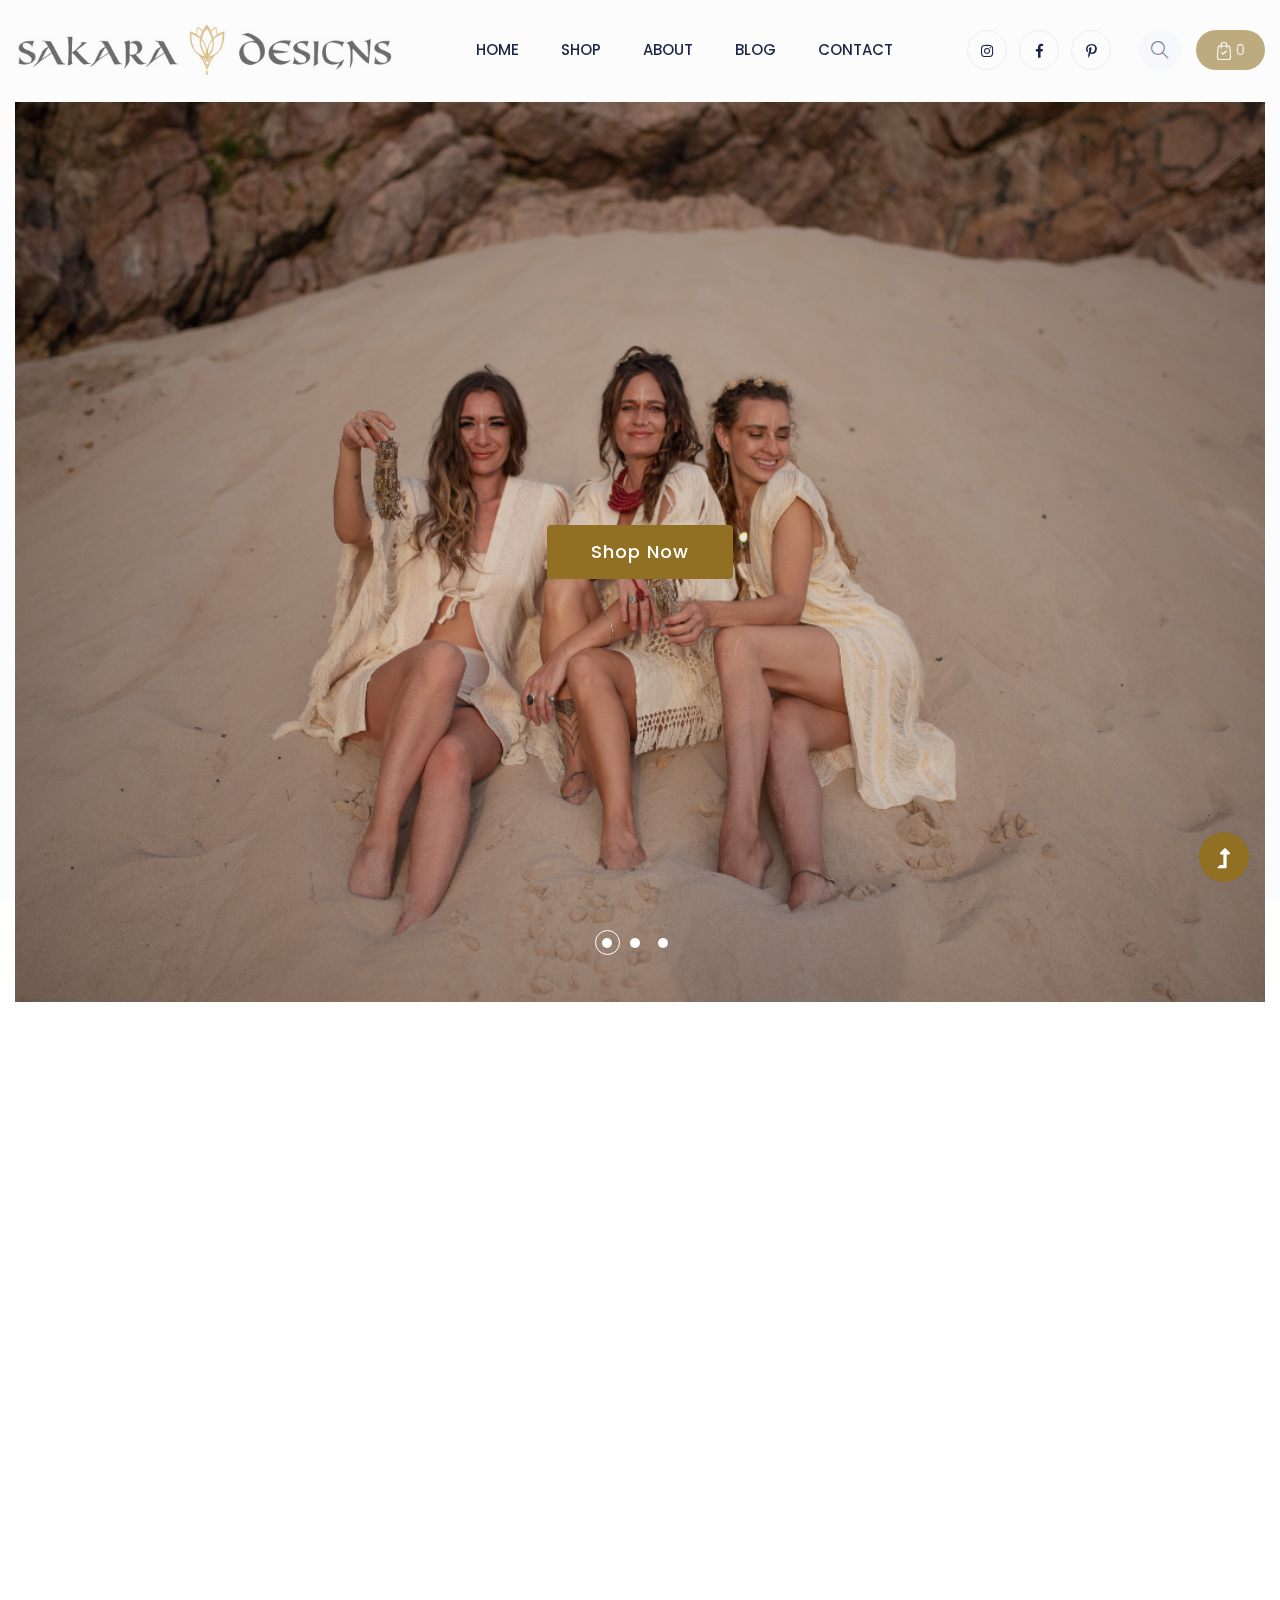
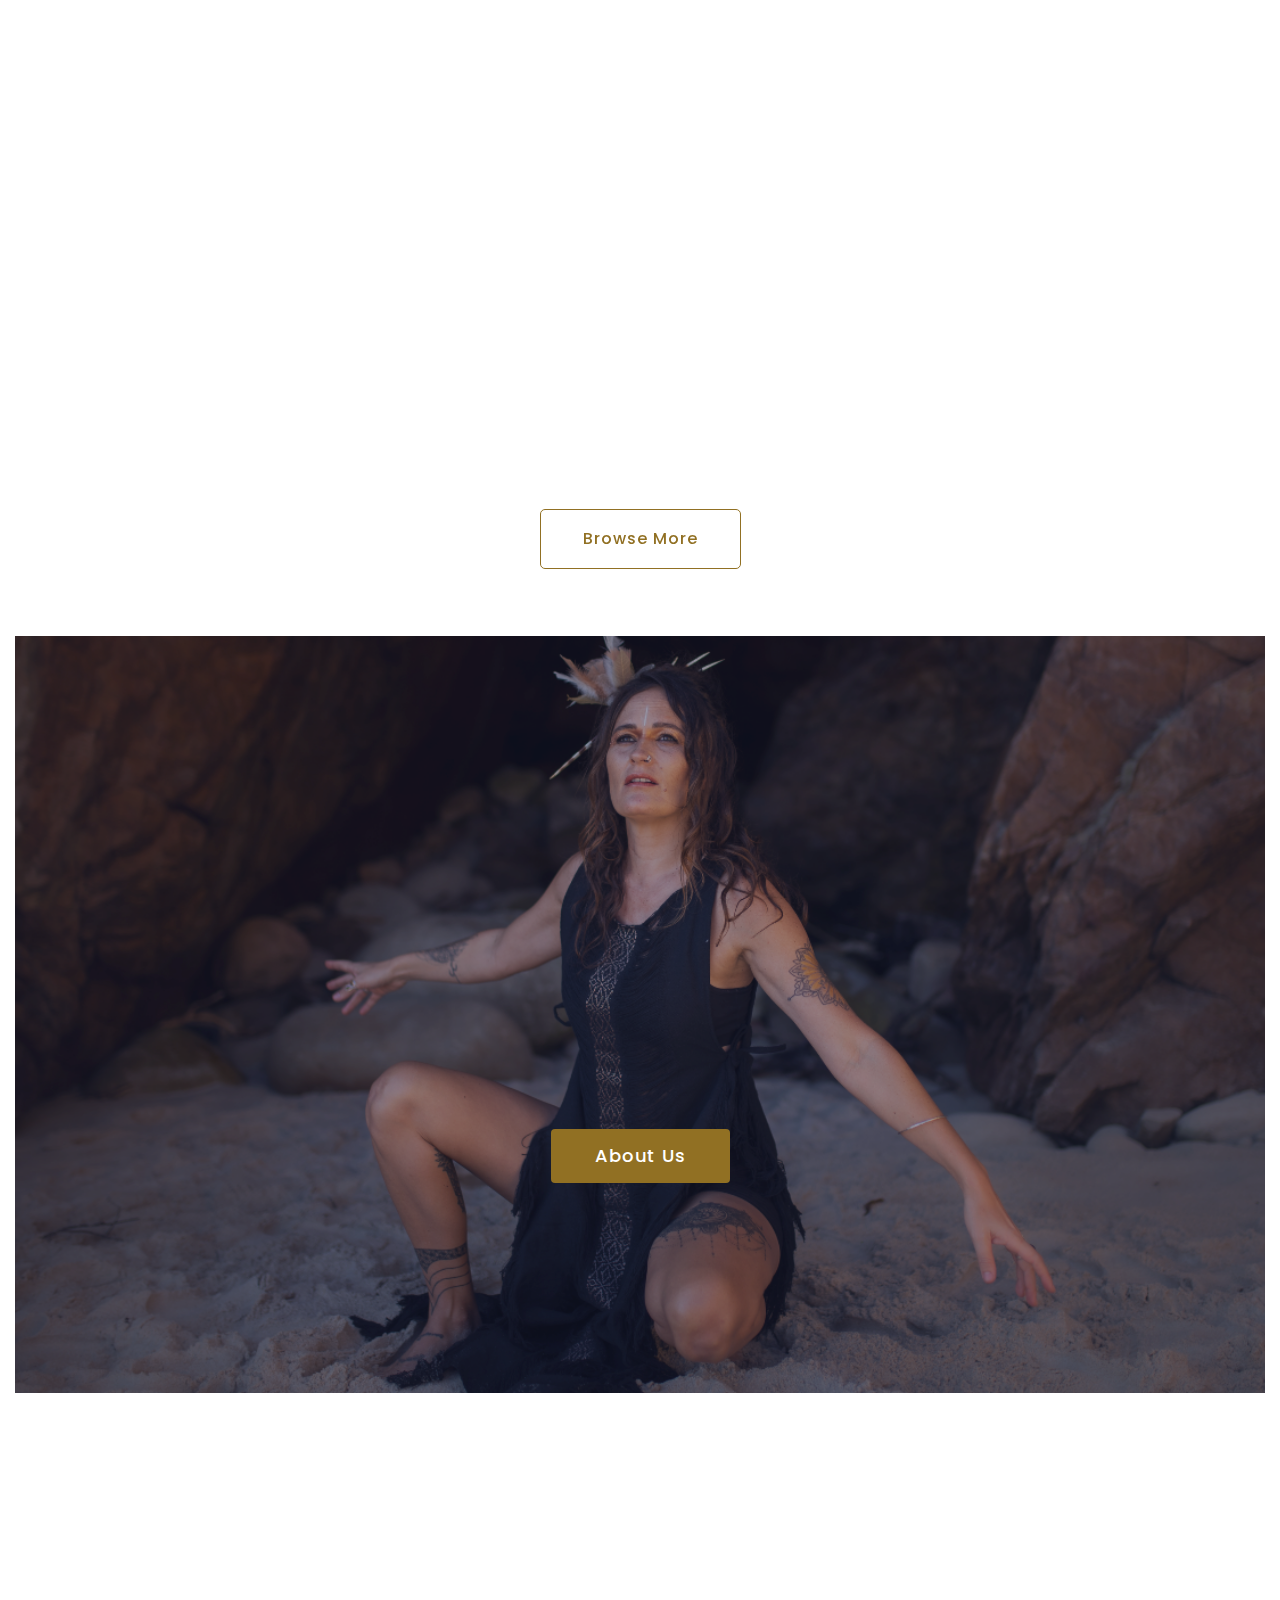
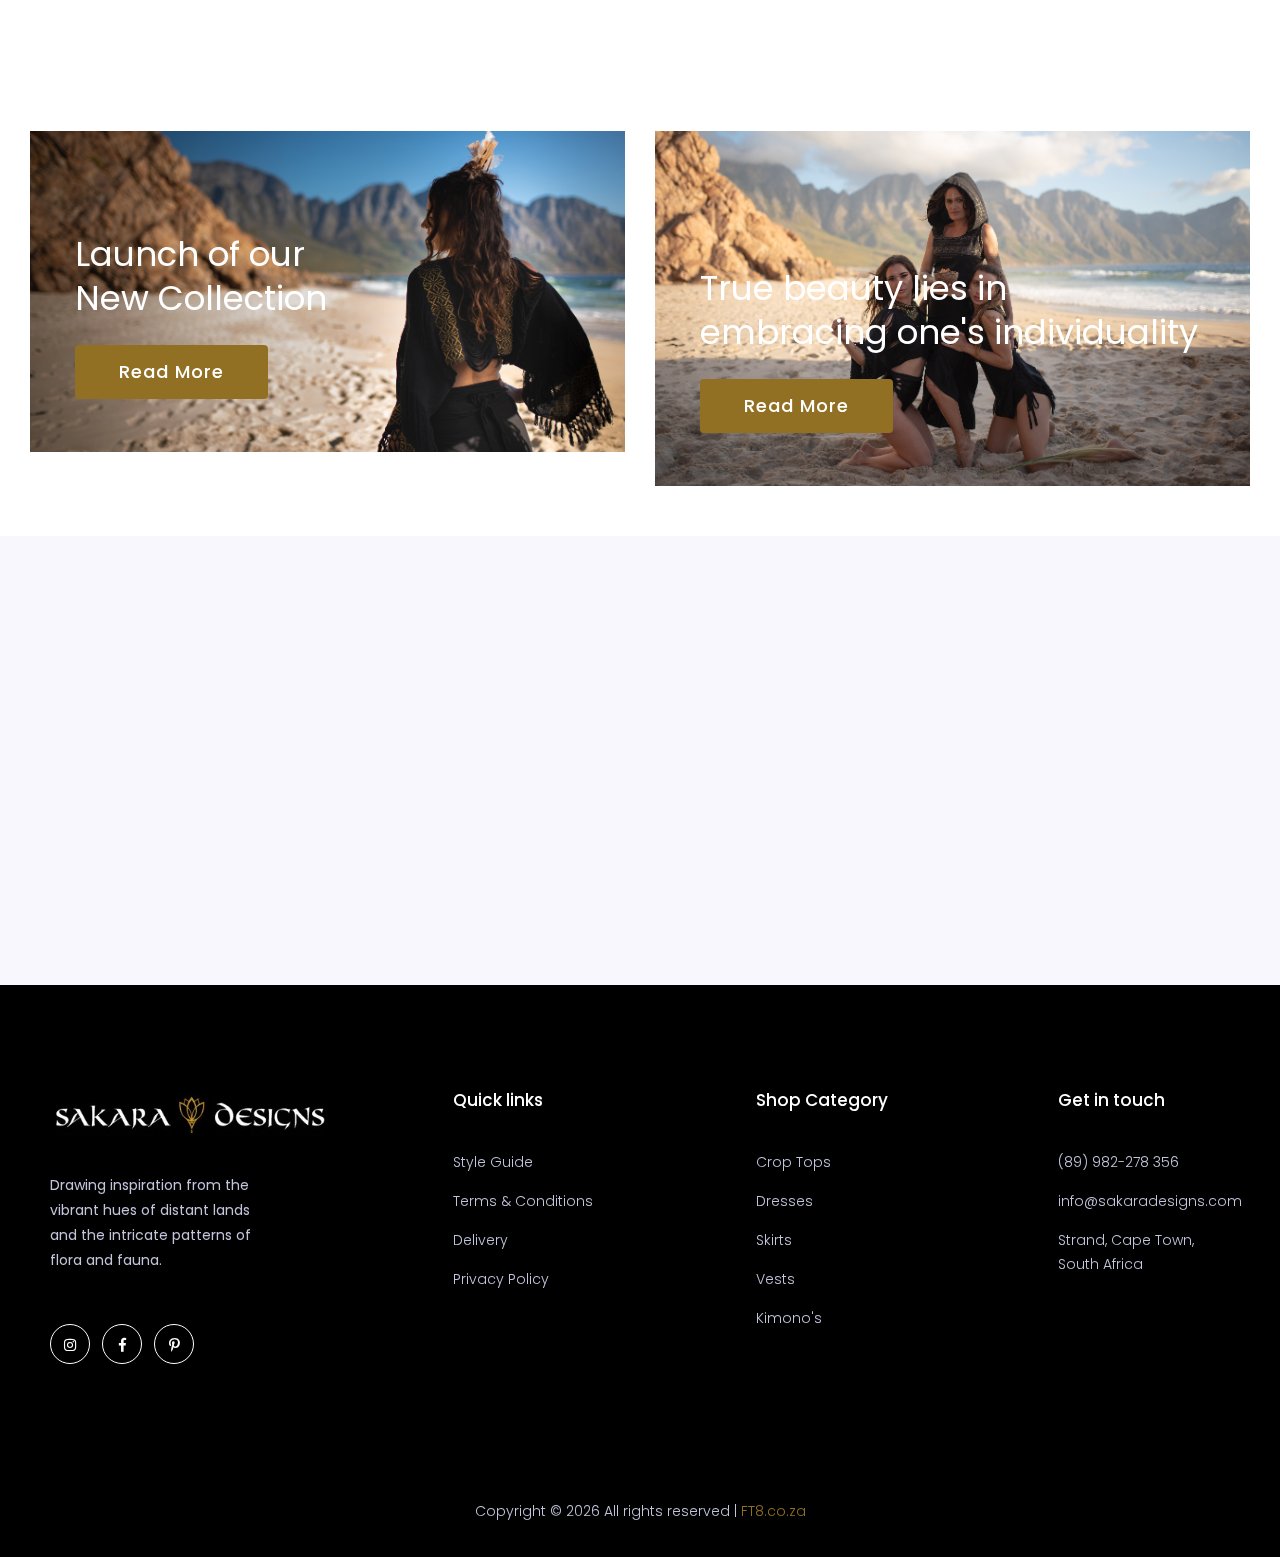
==== commit c0e74485: "added shop link" ====
--- a/index.html
+++ b/index.html
@@ -63,7 +63,7 @@
                   <nav>
                     <ul id="navigation">
                       <li><a href="index.html">Home</a></li>
-                      <li><a href="shop.html">shop</a></li>
+                      <li><a href="https://www.sakaradesigns.com/shop/">shop</a></li>
                       <li><a href="about.html">About</a></li>
                       <li>
                         <a href="blog.html">Blog</a>
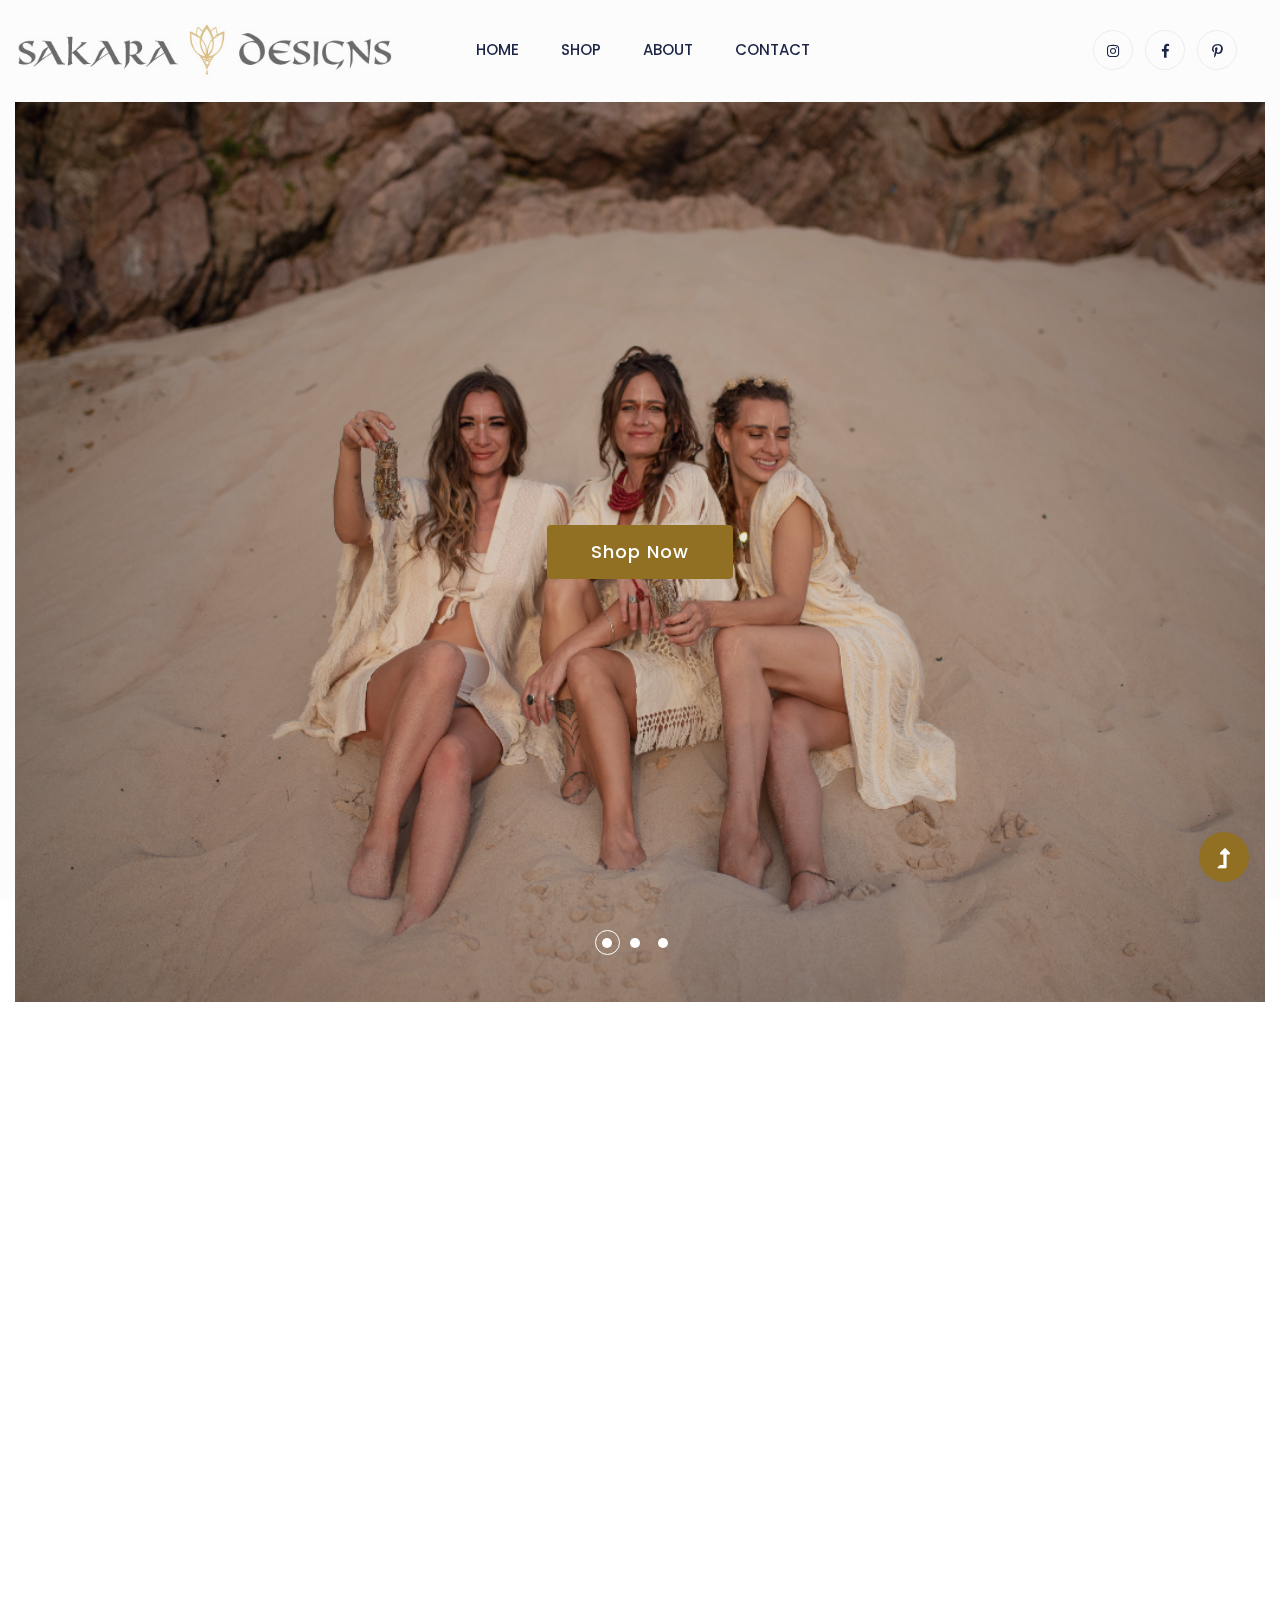
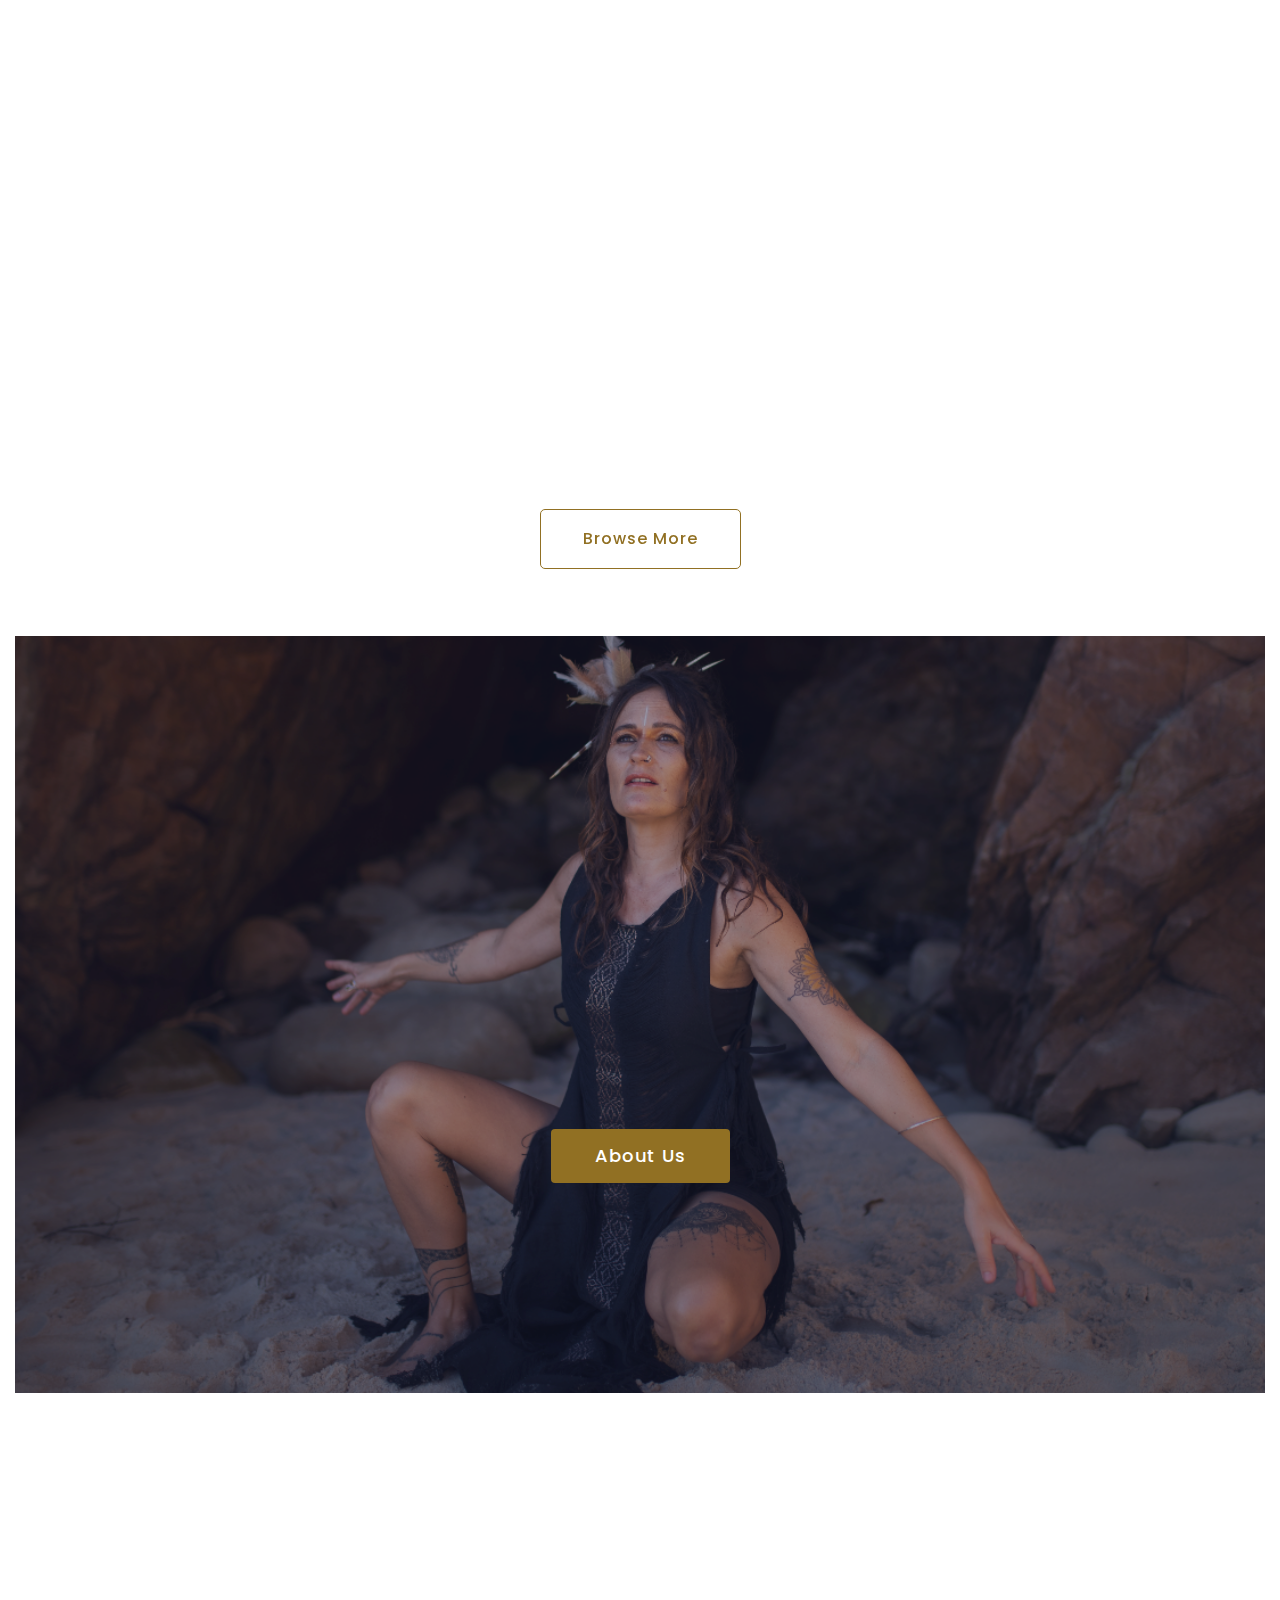
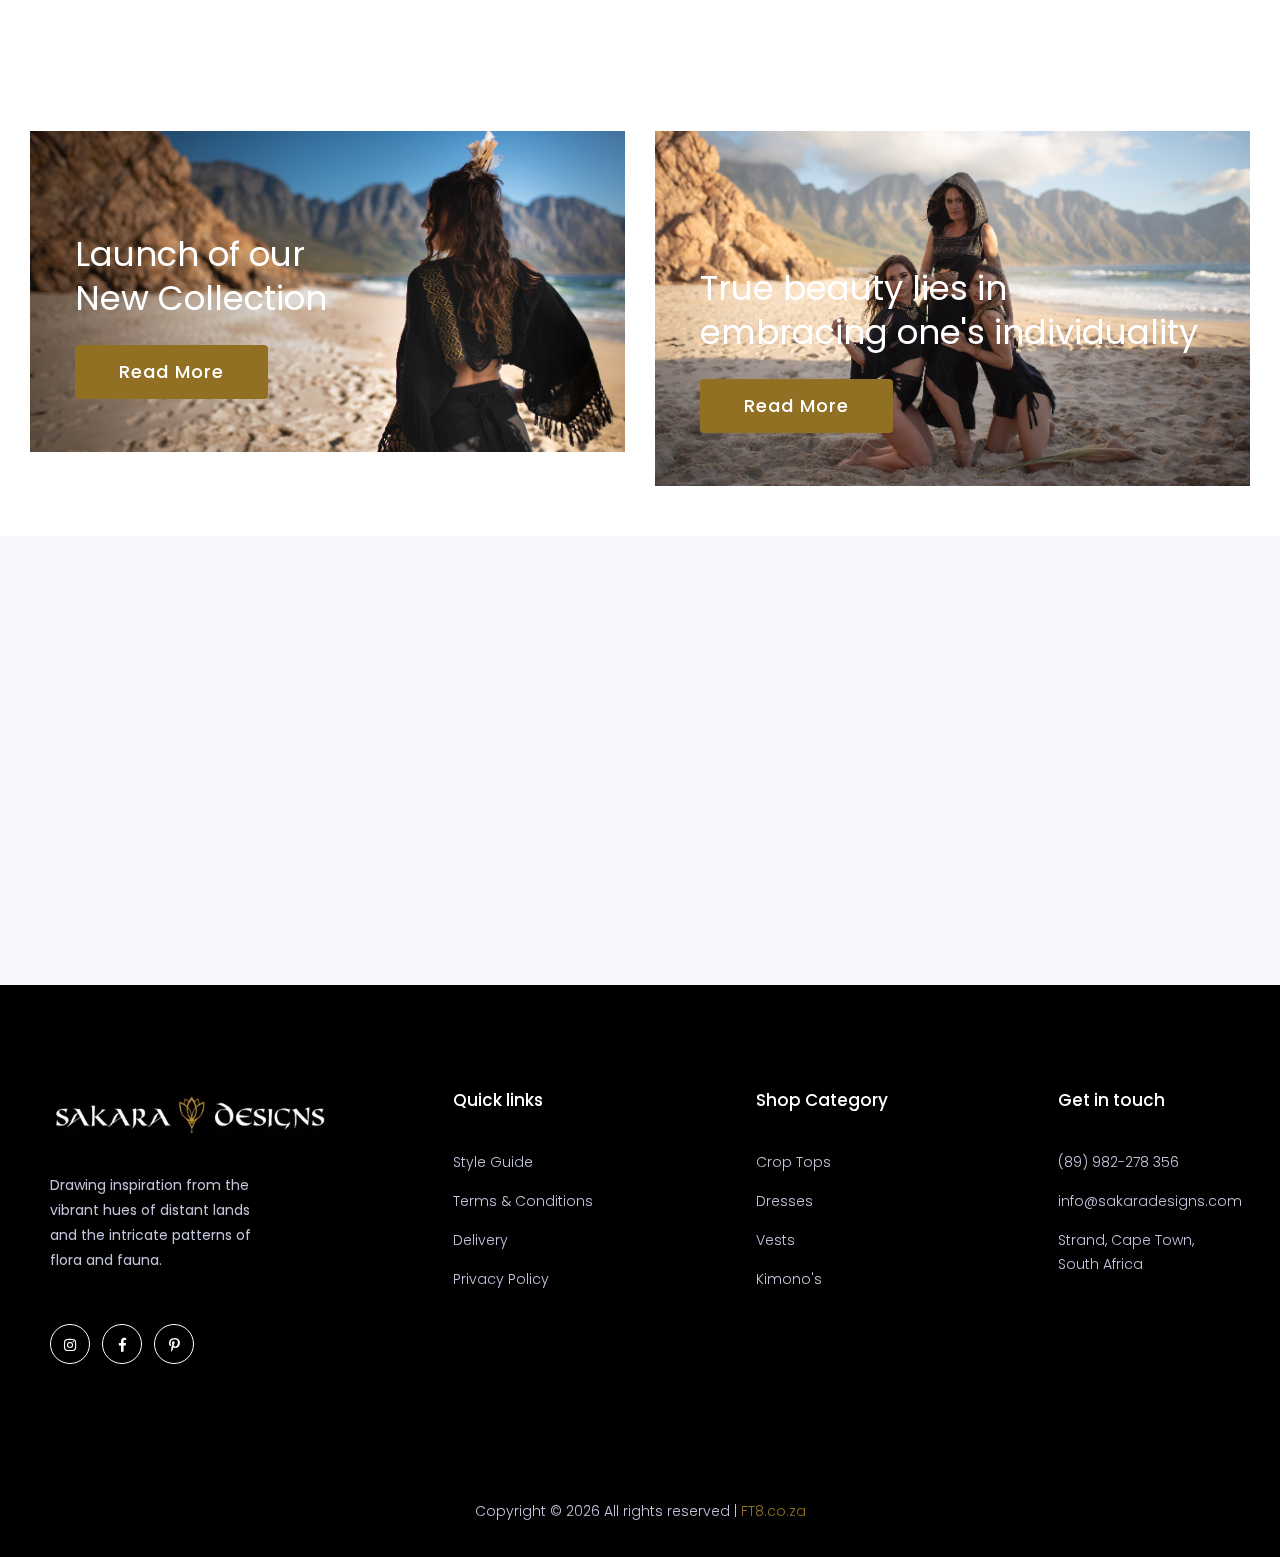
==== commit adfbf5be: "removed shop elements and blog" ====
--- a/index.html
+++ b/index.html
@@ -65,17 +65,7 @@
                       <li><a href="index.html">Home</a></li>
                       <li><a href="https://www.sakaradesigns.com/shop/">shop</a></li>
                       <li><a href="about.html">About</a></li>
-                      <li>
-                        <a href="blog.html">Blog</a>
-                        <ul class="submenu">
-                          <li><a href="blog.html">Blog</a></li>
-                          <li><a href="blog_details.html">Blog Details</a></li>
-                          <li><a href="elements.html">Elements</a></li>
-                          <li>
-                            <a href="product_details.html">Product Details</a>
-                          </li>
-                        </ul>
-                      </li>
+                     
                       <li><a href="contact.html">Contact</a></li>
                     </ul>
                   </nav>
@@ -91,21 +81,7 @@
                   <a href="#"><i class="fab fa-pinterest-p"></i></a>
                 </div>
                 <!-- Search Box -->
-                <div class="search d-none d-md-block">
-                  <ul class="d-flex align-items-center">
-                    <li class="mr-15">
-                      <div class="nav-search search-switch">
-                        <i class="ti-search"></i>
-                      </div>
-                    </li>
-                    <li>
-                      <div class="card-stor">
-                        <img src="assets/img/gallery/card.svg" alt="" />
-                        <span>0</span>
-                      </div>
-                    </li>
-                  </ul>
-                </div>
+              
               </div>
               <!-- Mobile Menu -->
               <div class="col-12">
@@ -162,7 +138,7 @@
                     <!-- Hero Caption -->
                     <div class="hero__caption">
                       <!--<h1>fashion<br>changing<br>always</h1>-->
-                      <a href="shop.html" class="btn">Shop Now</a>
+                      <a href="https://www.sakaradesigns.com/shop/" class="btn">Shop Now</a>
                     </div>
                   </div>
                 </div>
@@ -242,7 +218,7 @@
                     <span>Dresses</span>
                   </div>
                   <div class="favorit-items">
-                    <a href="shop.html" class="btn">Shop Now</a>
+                    <a href="https://www.sakaradesigns.com/shop/index.php?route=product/category&path=59" class="btn">Shop Now</a>
                   </div>
                 </div>
               </div>
@@ -259,7 +235,7 @@
                     <span>Kimono's</span>
                   </div>
                   <div class="favorit-items">
-                    <a href="shop.html" class="btn">Shop Now</a>
+                    <a href="https://www.sakaradesigns.com/shop/index.php?route=product/category&path=60" class="btn">Shop Now</a>
                   </div>
                 </div>
               </div>
@@ -276,7 +252,7 @@
                     <span>Vests</span>
                   </div>
                   <div class="favorit-items">
-                    <a href="shop.html" class="btn">Shop Now</a>
+                    <a href="https://www.sakaradesigns.com/shop/index.php?route=product/category&path=61" class="btn">Shop Now</a>
                   </div>
                 </div>
               </div>
@@ -293,7 +269,7 @@
                     <span>Crop Tops</span>
                   </div>
                   <div class="favorit-items">
-                    <a href="shop.html" class="btn">Shop Now</a>
+                    <a href="https://www.sakaradesigns.com/shop/index.php?route=product/category&path=62" class="btn">Shop Now</a>
                   </div>
                 </div>
               </div>
@@ -306,7 +282,7 @@
         <!-- Button -->
         <div class="row justify-content-center" style="padding-bottom: 60px">
           <div class="room-btn">
-            <a href="catagori.html" class="border-btn">Browse More</a>
+            <a href="https://www.sakaradesigns.com/shop/index.php?route=product/category&path=63" class="border-btn">Browse More</a>
           </div>
         </div>
 
@@ -514,11 +490,11 @@
                 <div class="footer-tittle">
                   <h4>Shop Category</h4>
                   <ul>
-                    <li><a href="#">Crop Tops</a></li>
-                    <li><a href="#">Dresses</a></li>
-                    <li><a href="#">Skirts</a></li>
-                    <li><a href="#">Vests</a></li>
-                    <li><a href="#">Kimono's</a></li>
+                    <li><a href="https://www.sakaradesigns.com/shop/index.php?route=product/category&path=62">Crop Tops</a></li>
+                    <li><a href="https://www.sakaradesigns.com/shop/index.php?route=product/category&path=59">Dresses</a></li>
+                    
+                    <li><a href="https://www.sakaradesigns.com/shop/index.php?route=product/category&path=61">Vests</a></li>
+                    <li><a href="https://www.sakaradesigns.com/shop/index.php?route=product/category&path=60">Kimono's</a></li>
                   </ul>
                 </div>
               </div>
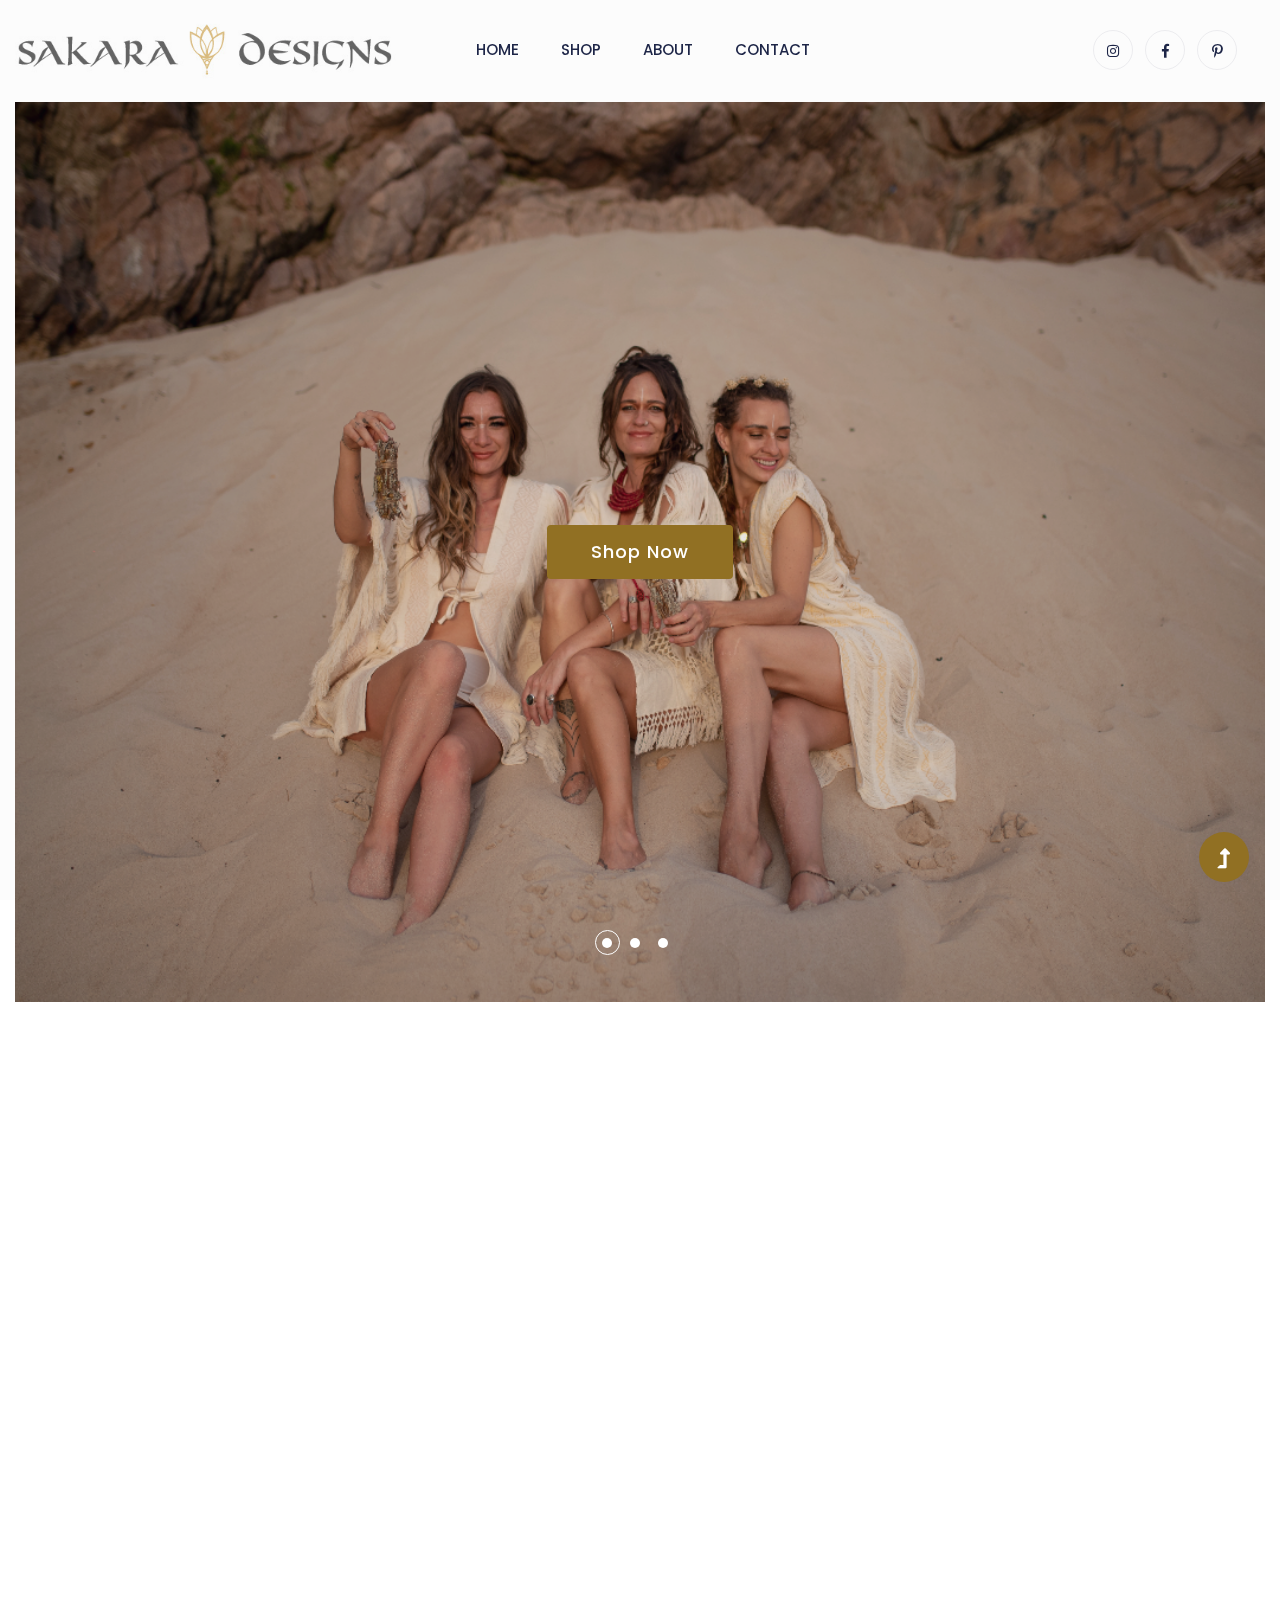
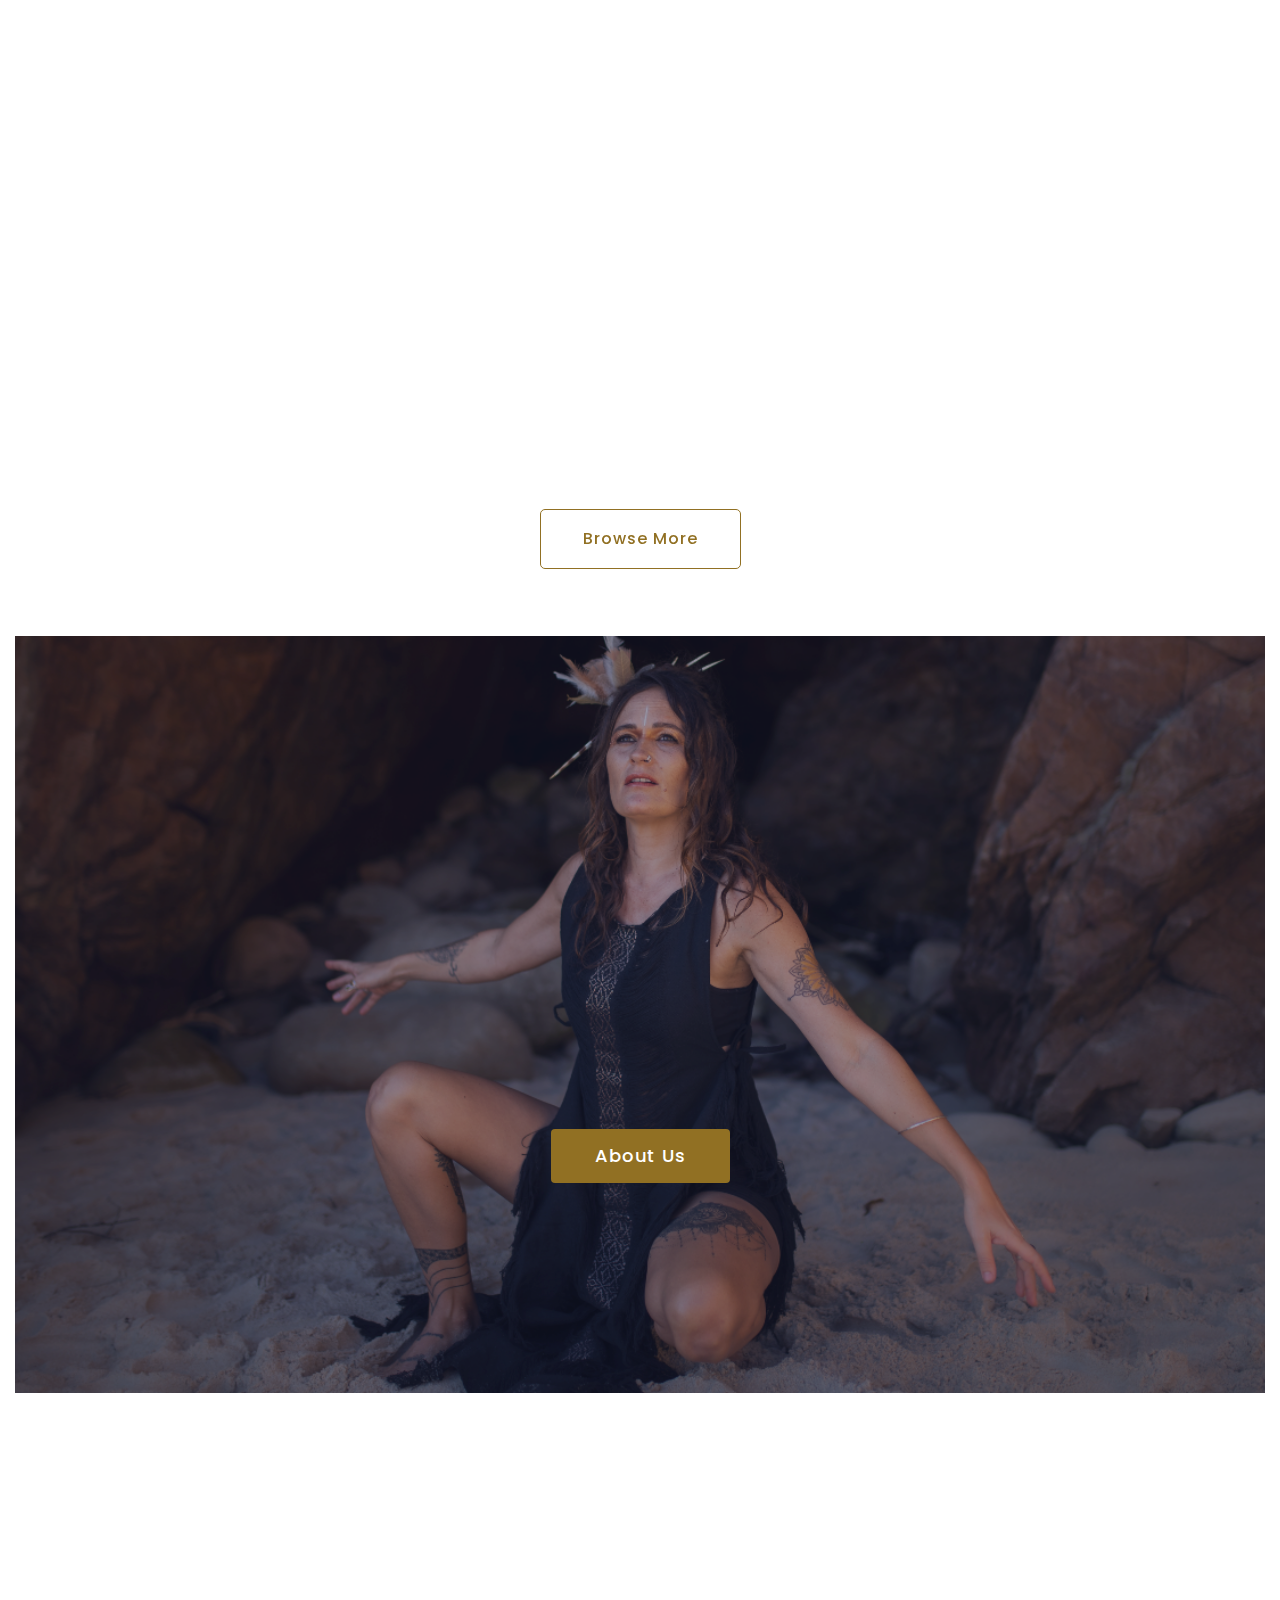
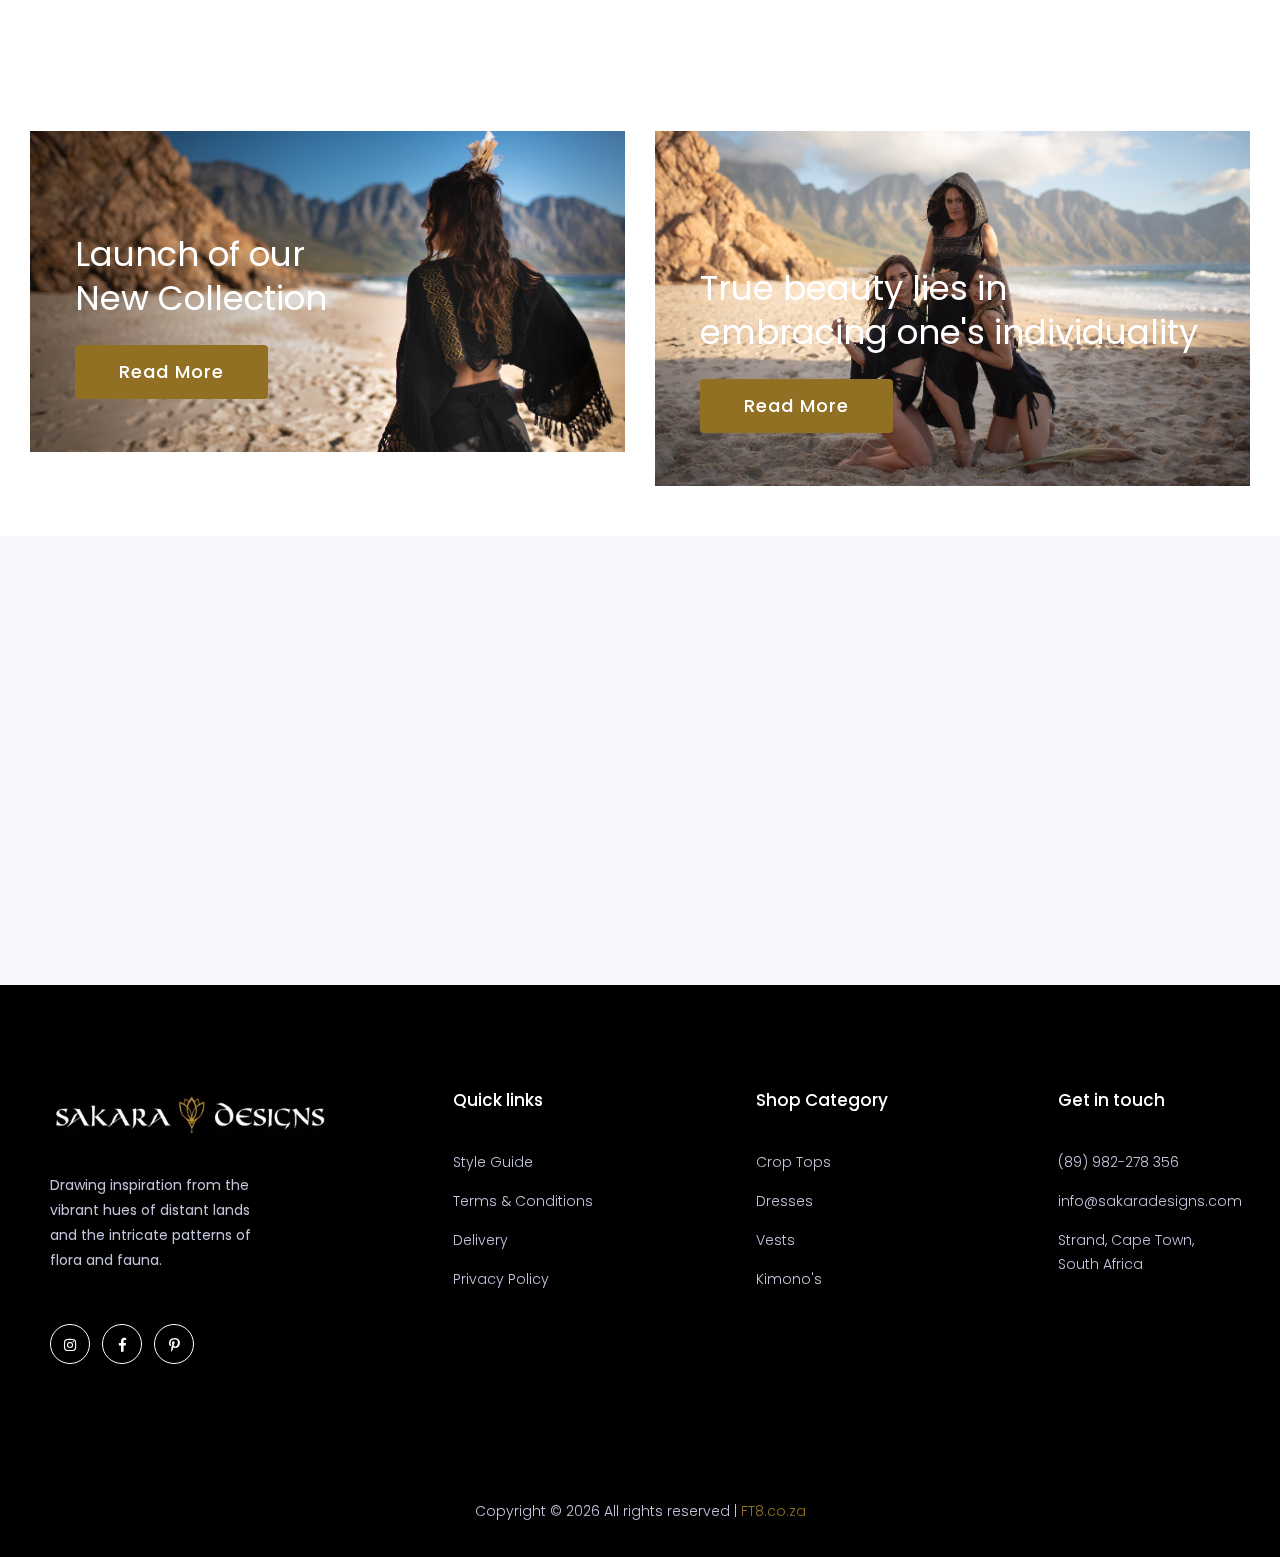
==== commit a3512367: "added the ecwid code" ====
--- a/index.html
+++ b/index.html
@@ -58,12 +58,17 @@
                     ><img src="assets/img/logo/logowhite2.png" alt="logo"
                   /></a>
                 </div>
+                <div id="my-search-103161790"></div>
+<div>
+<script data-cfasync="false" type="text/javascript" src="https://app.ecwid.com/script.js?103161790&data_platform=code&data_date=2024-05-03" charset="utf-8"></script>
+<script type="text/javascript"> xSearch("id=my-search-103161790"); </script>
+</div>
                 <!-- Main-menu -->
                 <div class="main-menu d-none d-lg-block">
                   <nav>
                     <ul id="navigation">
                       <li><a href="index.html">Home</a></li>
-                      <li><a href="https://www.sakaradesigns.com/shop/">shop</a></li>
+                      <li><a href="shop.html">shop</a></li>
                       <li><a href="about.html">About</a></li>
                      
                       <li><a href="contact.html">Contact</a></li>
@@ -81,7 +86,11 @@
                   <a href="#"><i class="fab fa-pinterest-p"></i></a>
                 </div>
                 <!-- Search Box -->
-              
+                <div class="ec-cart-widget"></div>
+                <div>
+                <script data-cfasync="false" type="text/javascript" src="https://app.ecwid.com/script.js?103161790&data_platform=code&data_date=2024-05-03" charset="utf-8"></script>
+                <script type="text/javascript">Ecwid.init();</script>
+                </div>
               </div>
               <!-- Mobile Menu -->
               <div class="col-12">
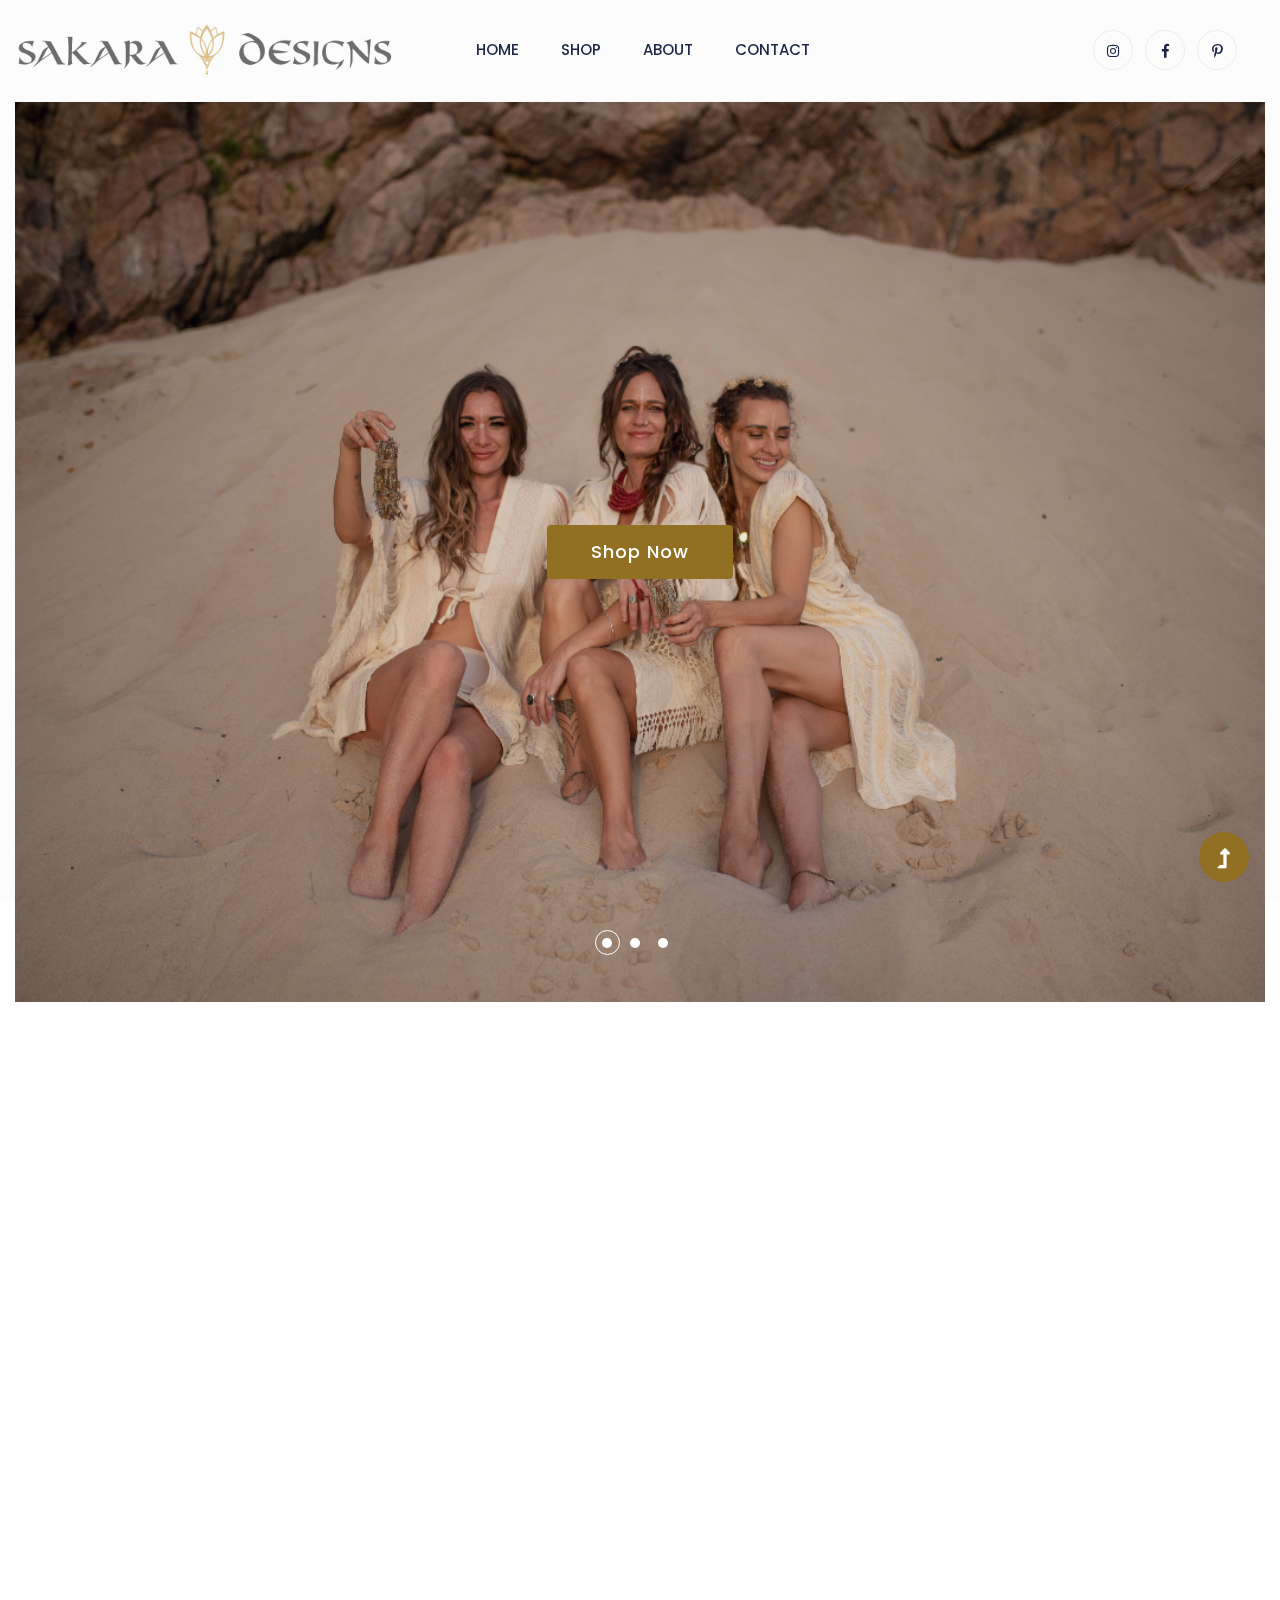
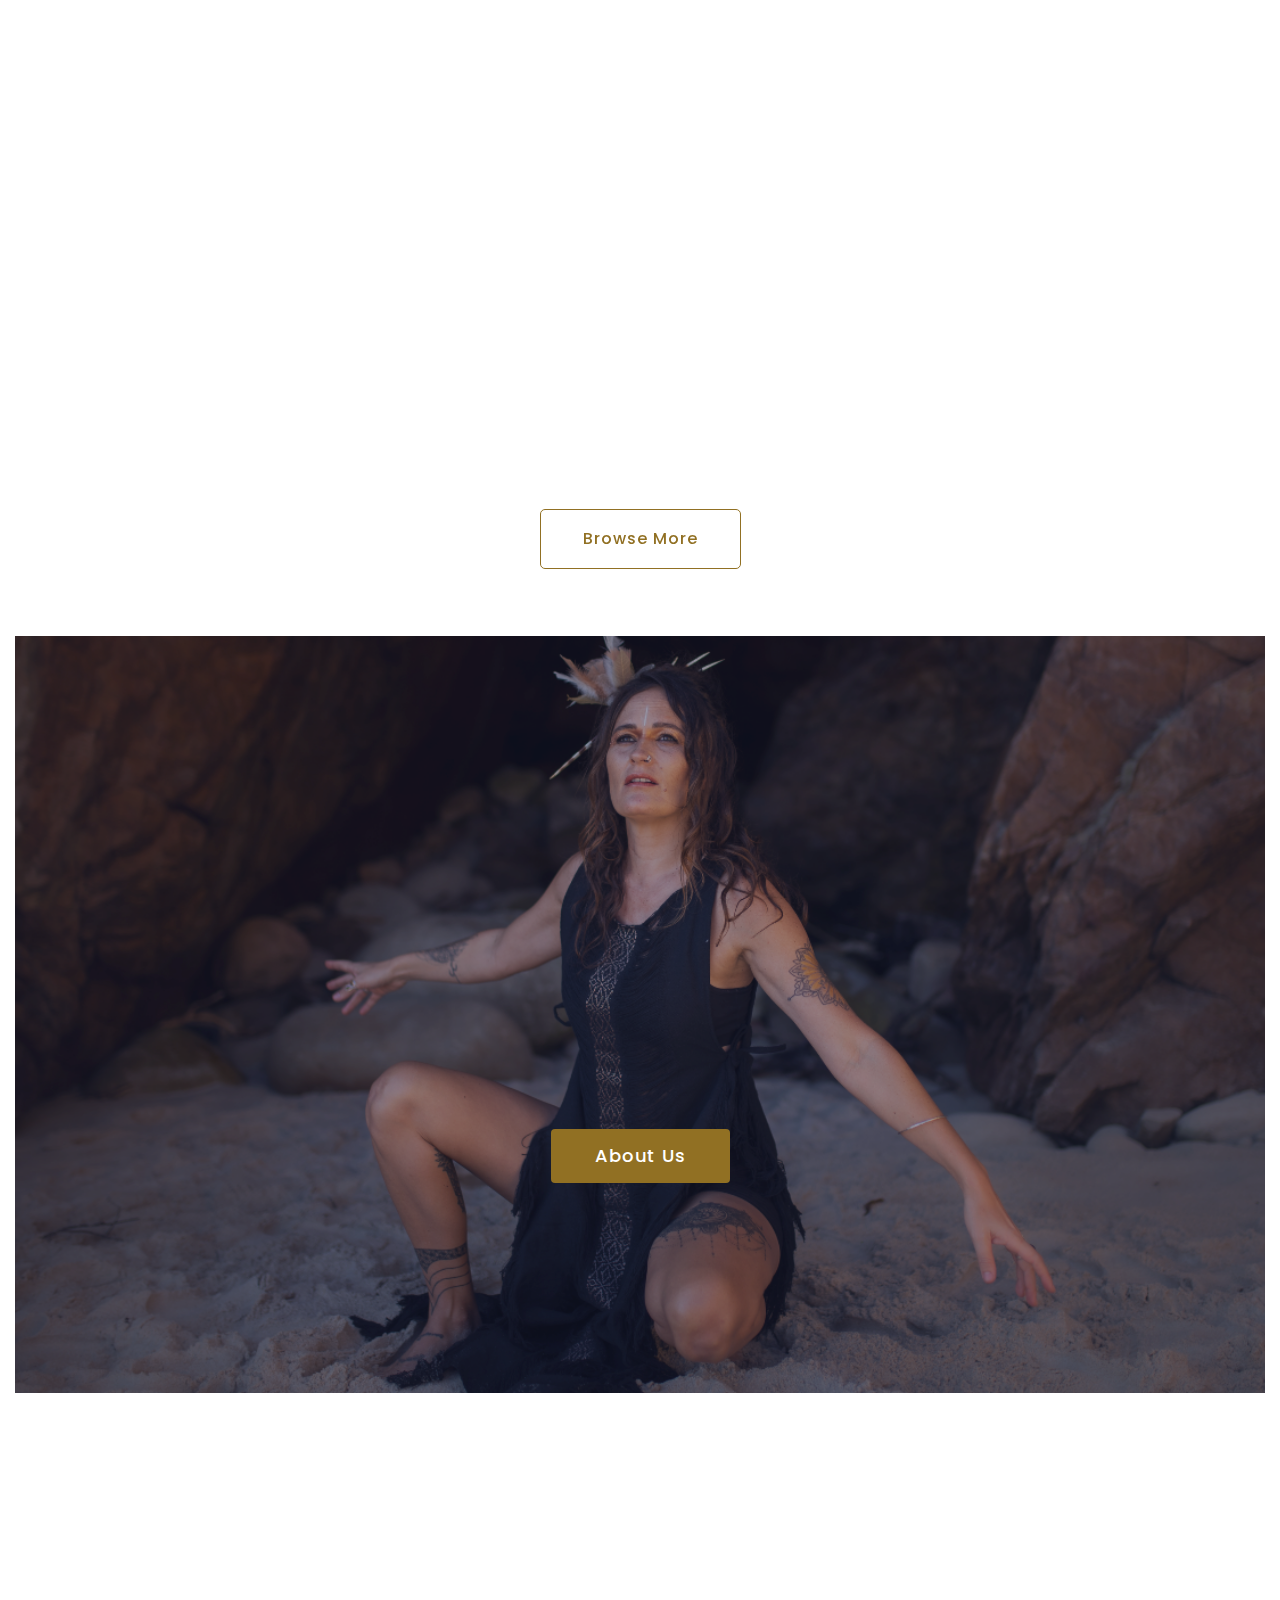
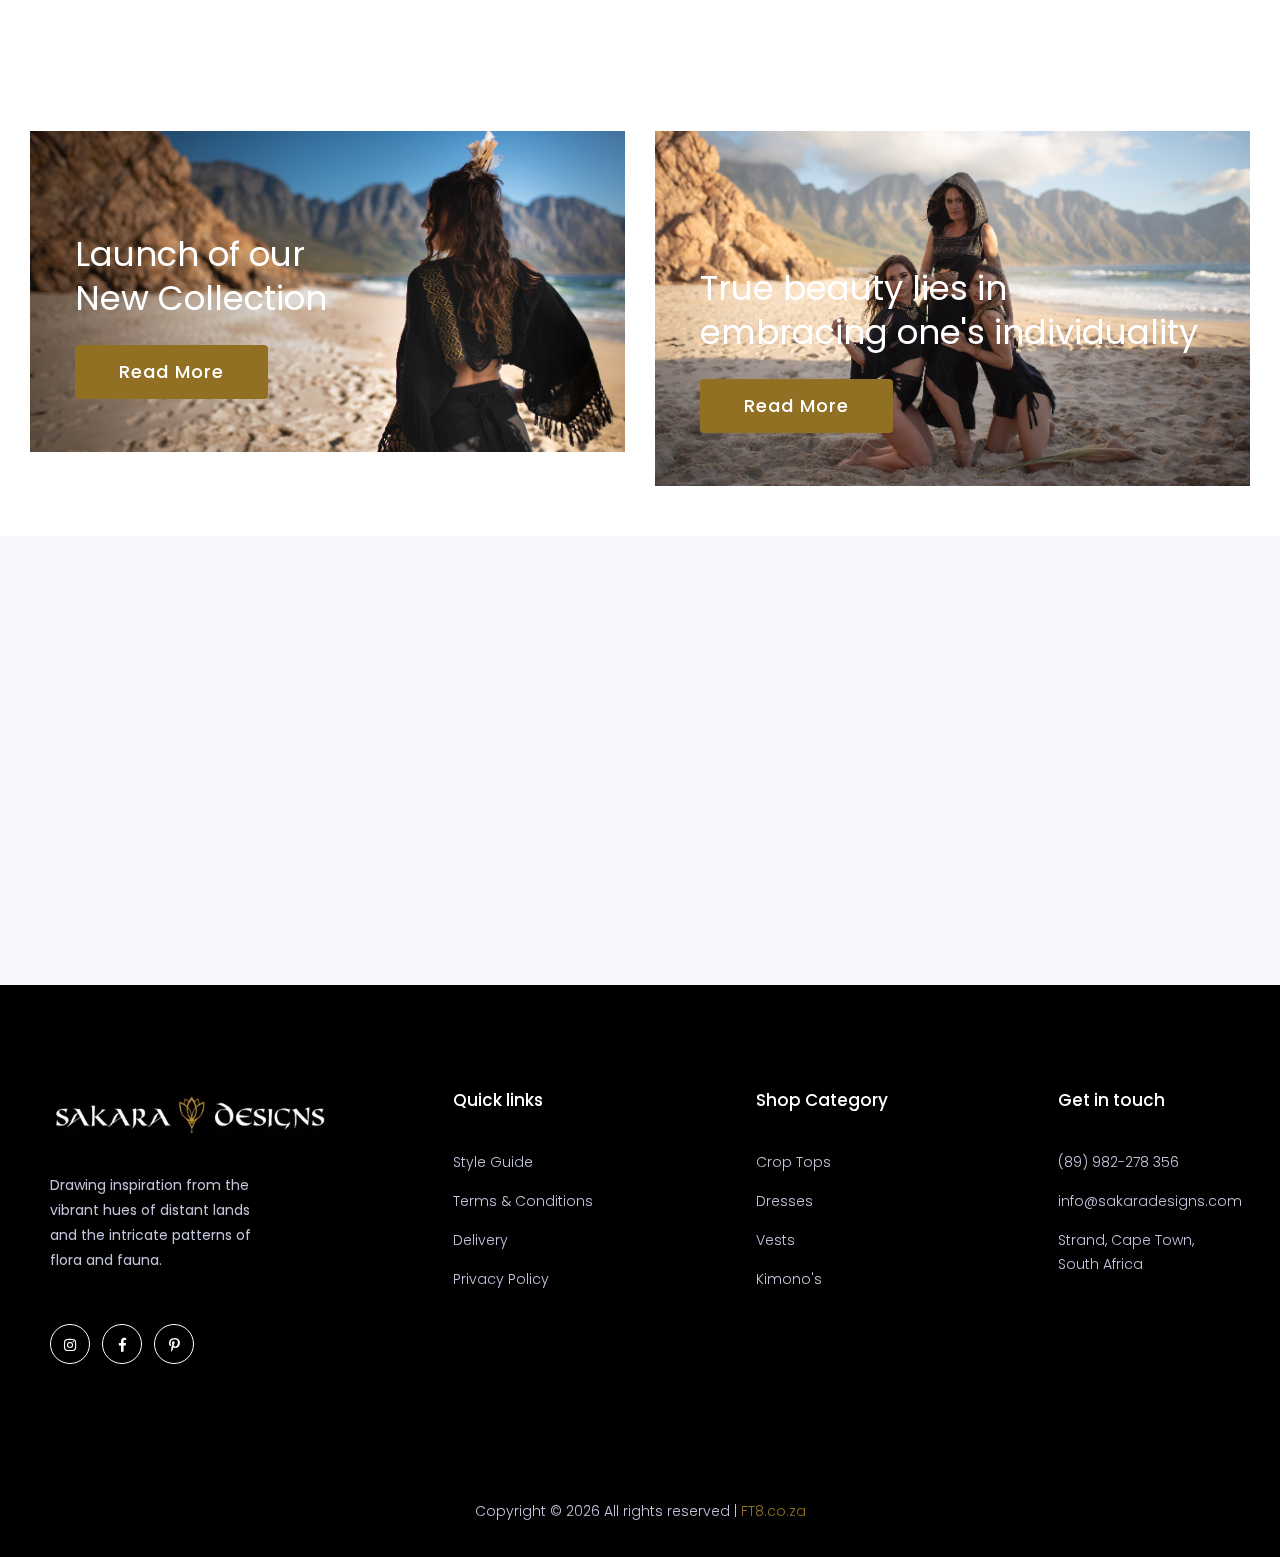
==== commit 2ab845c9: "fixed header" ====
--- a/index.html
+++ b/index.html
@@ -1,5 +1,5 @@
 <!DOCTYPE html>
-<html class="no-js" lang="zxx">
+<html class="" lang="zxx">
   <head>
     <meta charset="utf-8" />
     <meta http-equiv="x-ua-compatible" content="ie=edge" />
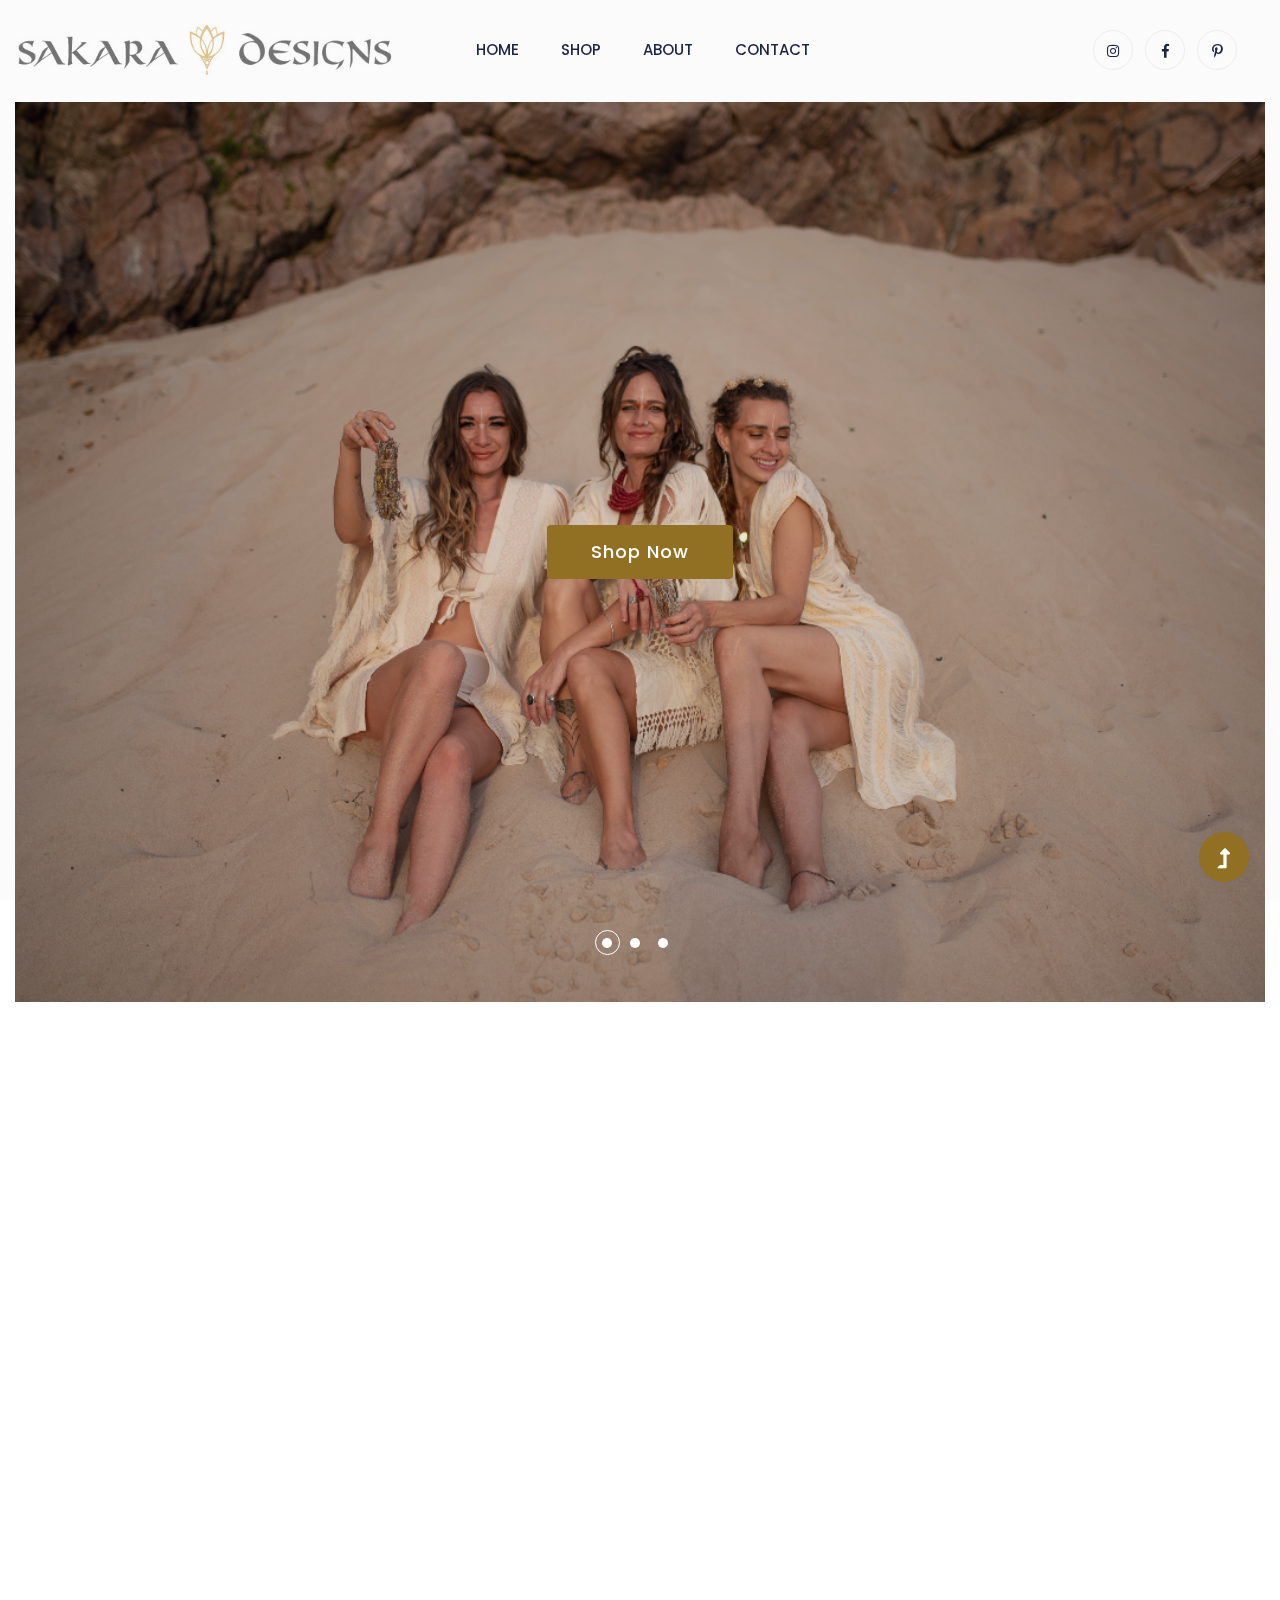
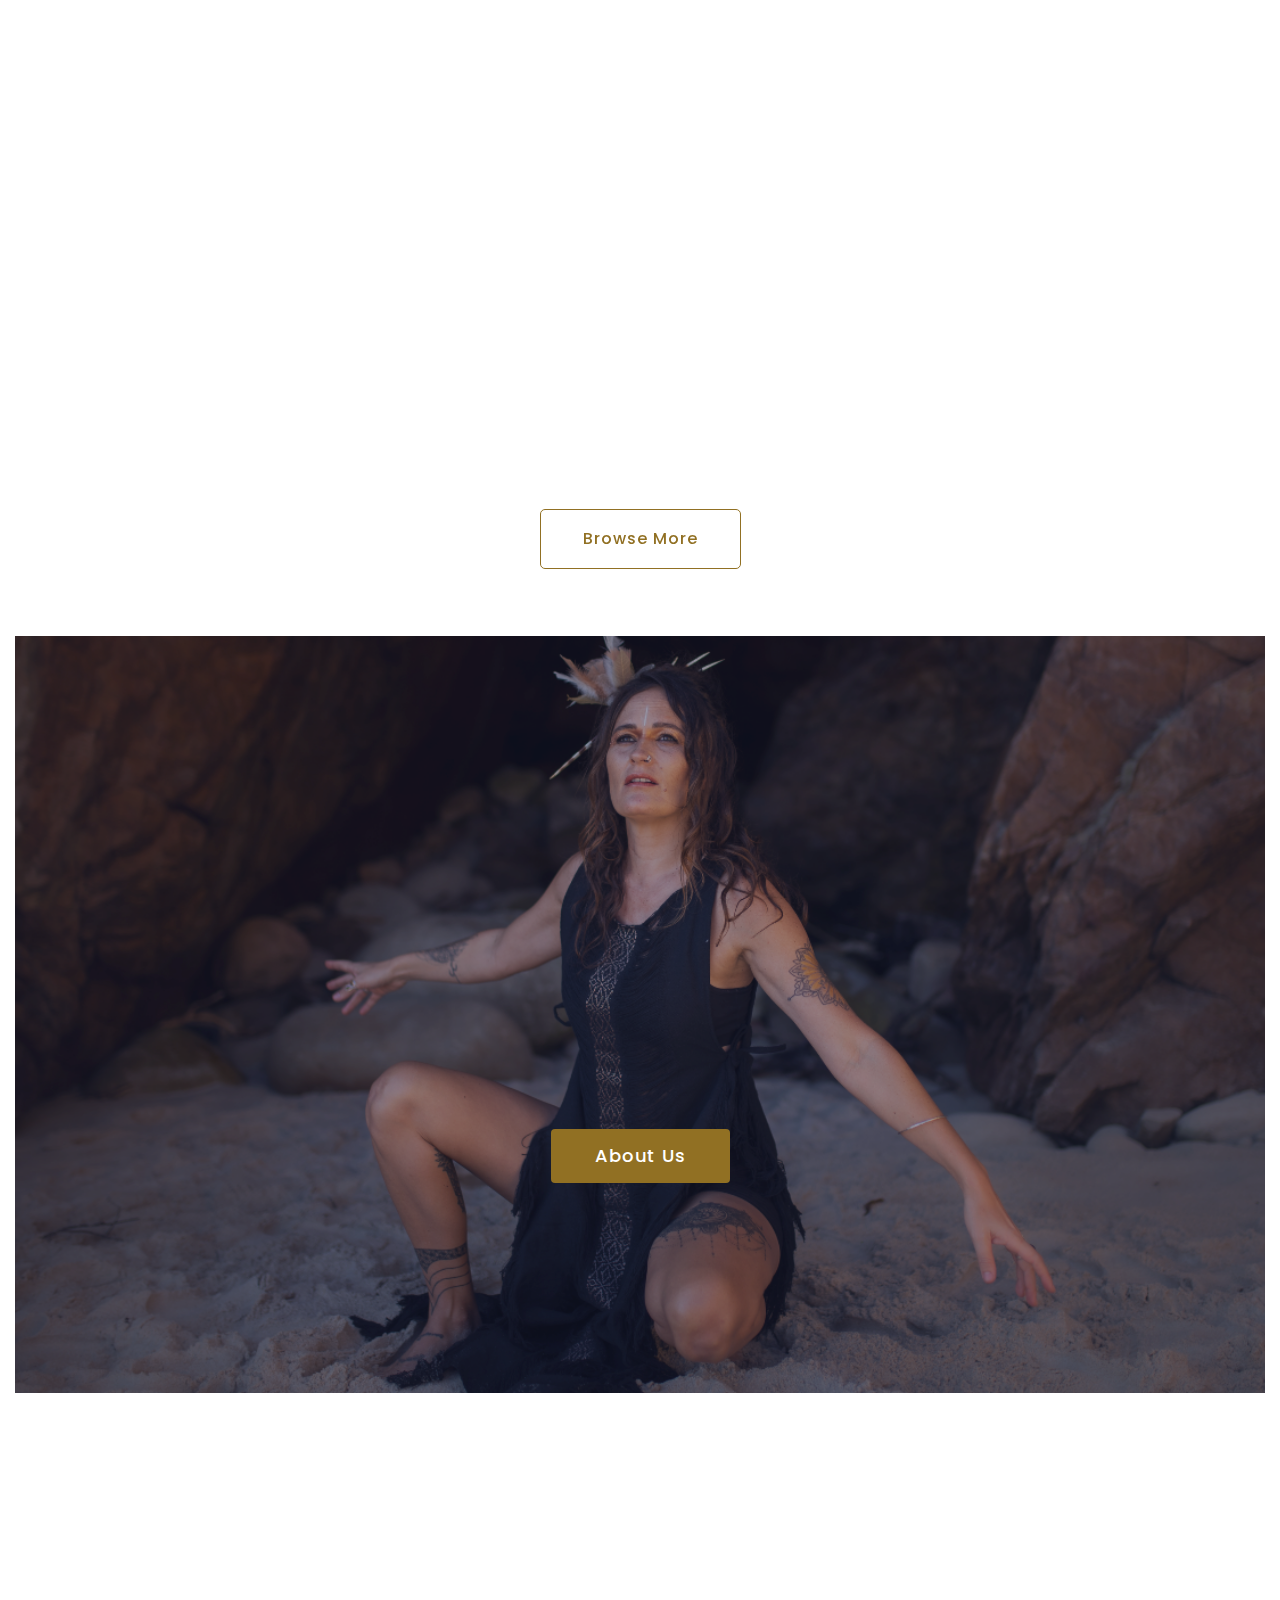
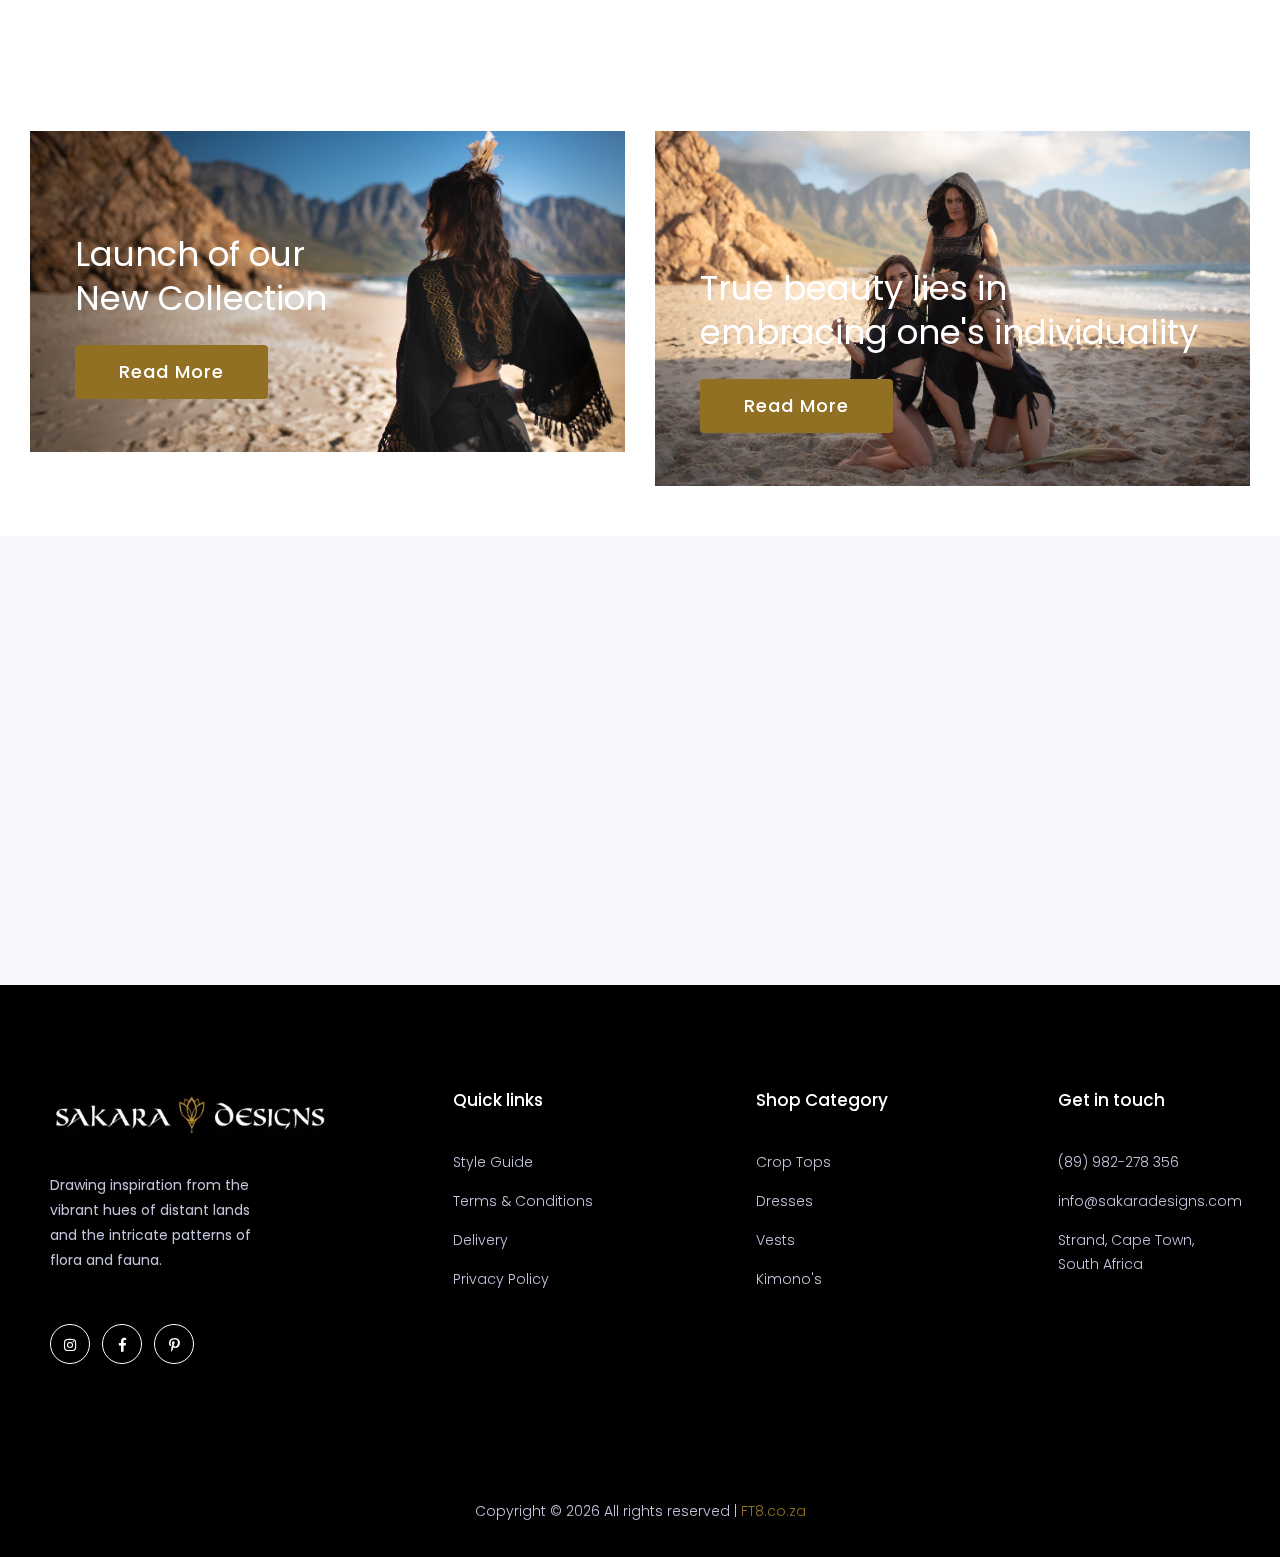
==== commit 11f349e9: "added serch bar" ====
--- a/index.html
+++ b/index.html
@@ -58,11 +58,7 @@
                     ><img src="assets/img/logo/logowhite2.png" alt="logo"
                   /></a>
                 </div>
-                <div id="my-search-103161790"></div>
-<div>
-<script data-cfasync="false" type="text/javascript" src="https://app.ecwid.com/script.js?103161790&data_platform=code&data_date=2024-05-03" charset="utf-8"></script>
-<script type="text/javascript"> xSearch("id=my-search-103161790"); </script>
-</div>
+
                 <!-- Main-menu -->
                 <div class="main-menu d-none d-lg-block">
                   <nav>
@@ -70,7 +66,7 @@
                       <li><a href="index.html">Home</a></li>
                       <li><a href="shop.html">shop</a></li>
                       <li><a href="about.html">About</a></li>
-                     
+
                       <li><a href="contact.html">Contact</a></li>
                     </ul>
                   </nav>
@@ -86,11 +82,6 @@
                   <a href="#"><i class="fab fa-pinterest-p"></i></a>
                 </div>
                 <!-- Search Box -->
-                <div class="ec-cart-widget"></div>
-                <div>
-                <script data-cfasync="false" type="text/javascript" src="https://app.ecwid.com/script.js?103161790&data_platform=code&data_date=2024-05-03" charset="utf-8"></script>
-                <script type="text/javascript">Ecwid.init();</script>
-                </div>
               </div>
               <!-- Mobile Menu -->
               <div class="col-12">
@@ -147,7 +138,7 @@
                     <!-- Hero Caption -->
                     <div class="hero__caption">
                       <!--<h1>fashion<br>changing<br>always</h1>-->
-                      <a href="https://www.sakaradesigns.com/shop/" class="btn">Shop Now</a>
+                      <a href="shop.html" class="btn">Shop Now</a>
                     </div>
                   </div>
                 </div>
@@ -227,7 +218,11 @@
                     <span>Dresses</span>
                   </div>
                   <div class="favorit-items">
-                    <a href="https://www.sakaradesigns.com/shop/index.php?route=product/category&path=59" class="btn">Shop Now</a>
+                    <a
+                      href="https://www.sakaradesigns.com/shop/index.php?route=product/category&path=59"
+                      class="btn"
+                      >Shop Now</a
+                    >
                   </div>
                 </div>
               </div>
@@ -244,7 +239,11 @@
                     <span>Kimono's</span>
                   </div>
                   <div class="favorit-items">
-                    <a href="https://www.sakaradesigns.com/shop/index.php?route=product/category&path=60" class="btn">Shop Now</a>
+                    <a
+                      href="https://www.sakaradesigns.com/shop/index.php?route=product/category&path=60"
+                      class="btn"
+                      >Shop Now</a
+                    >
                   </div>
                 </div>
               </div>
@@ -261,7 +260,11 @@
                     <span>Vests</span>
                   </div>
                   <div class="favorit-items">
-                    <a href="https://www.sakaradesigns.com/shop/index.php?route=product/category&path=61" class="btn">Shop Now</a>
+                    <a
+                      href="https://www.sakaradesigns.com/shop/index.php?route=product/category&path=61"
+                      class="btn"
+                      >Shop Now</a
+                    >
                   </div>
                 </div>
               </div>
@@ -278,7 +281,11 @@
                     <span>Crop Tops</span>
                   </div>
                   <div class="favorit-items">
-                    <a href="https://www.sakaradesigns.com/shop/index.php?route=product/category&path=62" class="btn">Shop Now</a>
+                    <a
+                      href="https://www.sakaradesigns.com/shop/index.php?route=product/category&path=62"
+                      class="btn"
+                      >Shop Now</a
+                    >
                   </div>
                 </div>
               </div>
@@ -291,7 +298,11 @@
         <!-- Button -->
         <div class="row justify-content-center" style="padding-bottom: 60px">
           <div class="room-btn">
-            <a href="https://www.sakaradesigns.com/shop/index.php?route=product/category&path=63" class="border-btn">Browse More</a>
+            <a
+              href="https://www.sakaradesigns.com/shop/index.php?route=product/category&path=63"
+              class="border-btn"
+              >Browse More</a
+            >
           </div>
         </div>
 
@@ -328,7 +339,7 @@
       </div>
       <!-- End collection -->
       <!-- Section tittle Blog -->
-      <div class="row justify-content-center" style="padding-top: 60px" >
+      <div class="row justify-content-center" style="padding-top: 60px">
         <div class="col-xl-7 col-lg-8 col-md-10">
           <div
             class="section-tittle mb-60 text-center wow fadeInUp"
@@ -499,11 +510,31 @@
                 <div class="footer-tittle">
                   <h4>Shop Category</h4>
                   <ul>
-                    <li><a href="https://www.sakaradesigns.com/shop/index.php?route=product/category&path=62">Crop Tops</a></li>
-                    <li><a href="https://www.sakaradesigns.com/shop/index.php?route=product/category&path=59">Dresses</a></li>
-                    
-                    <li><a href="https://www.sakaradesigns.com/shop/index.php?route=product/category&path=61">Vests</a></li>
-                    <li><a href="https://www.sakaradesigns.com/shop/index.php?route=product/category&path=60">Kimono's</a></li>
+                    <li>
+                      <a
+                        href="https://www.sakaradesigns.com/shop/index.php?route=product/category&path=62"
+                        >Crop Tops</a
+                      >
+                    </li>
+                    <li>
+                      <a
+                        href="https://www.sakaradesigns.com/shop/index.php?route=product/category&path=59"
+                        >Dresses</a
+                      >
+                    </li>
+
+                    <li>
+                      <a
+                        href="https://www.sakaradesigns.com/shop/index.php?route=product/category&path=61"
+                        >Vests</a
+                      >
+                    </li>
+                    <li>
+                      <a
+                        href="https://www.sakaradesigns.com/shop/index.php?route=product/category&path=60"
+                        >Kimono's</a
+                      >
+                    </li>
                   </ul>
                 </div>
               </div>
--- a/assets/css/style.css
+++ b/assets/css/style.css
@@ -6275,3 +6275,5 @@
 .switch-wrap {
   margin-bottom: 10px;
 }
+
+
